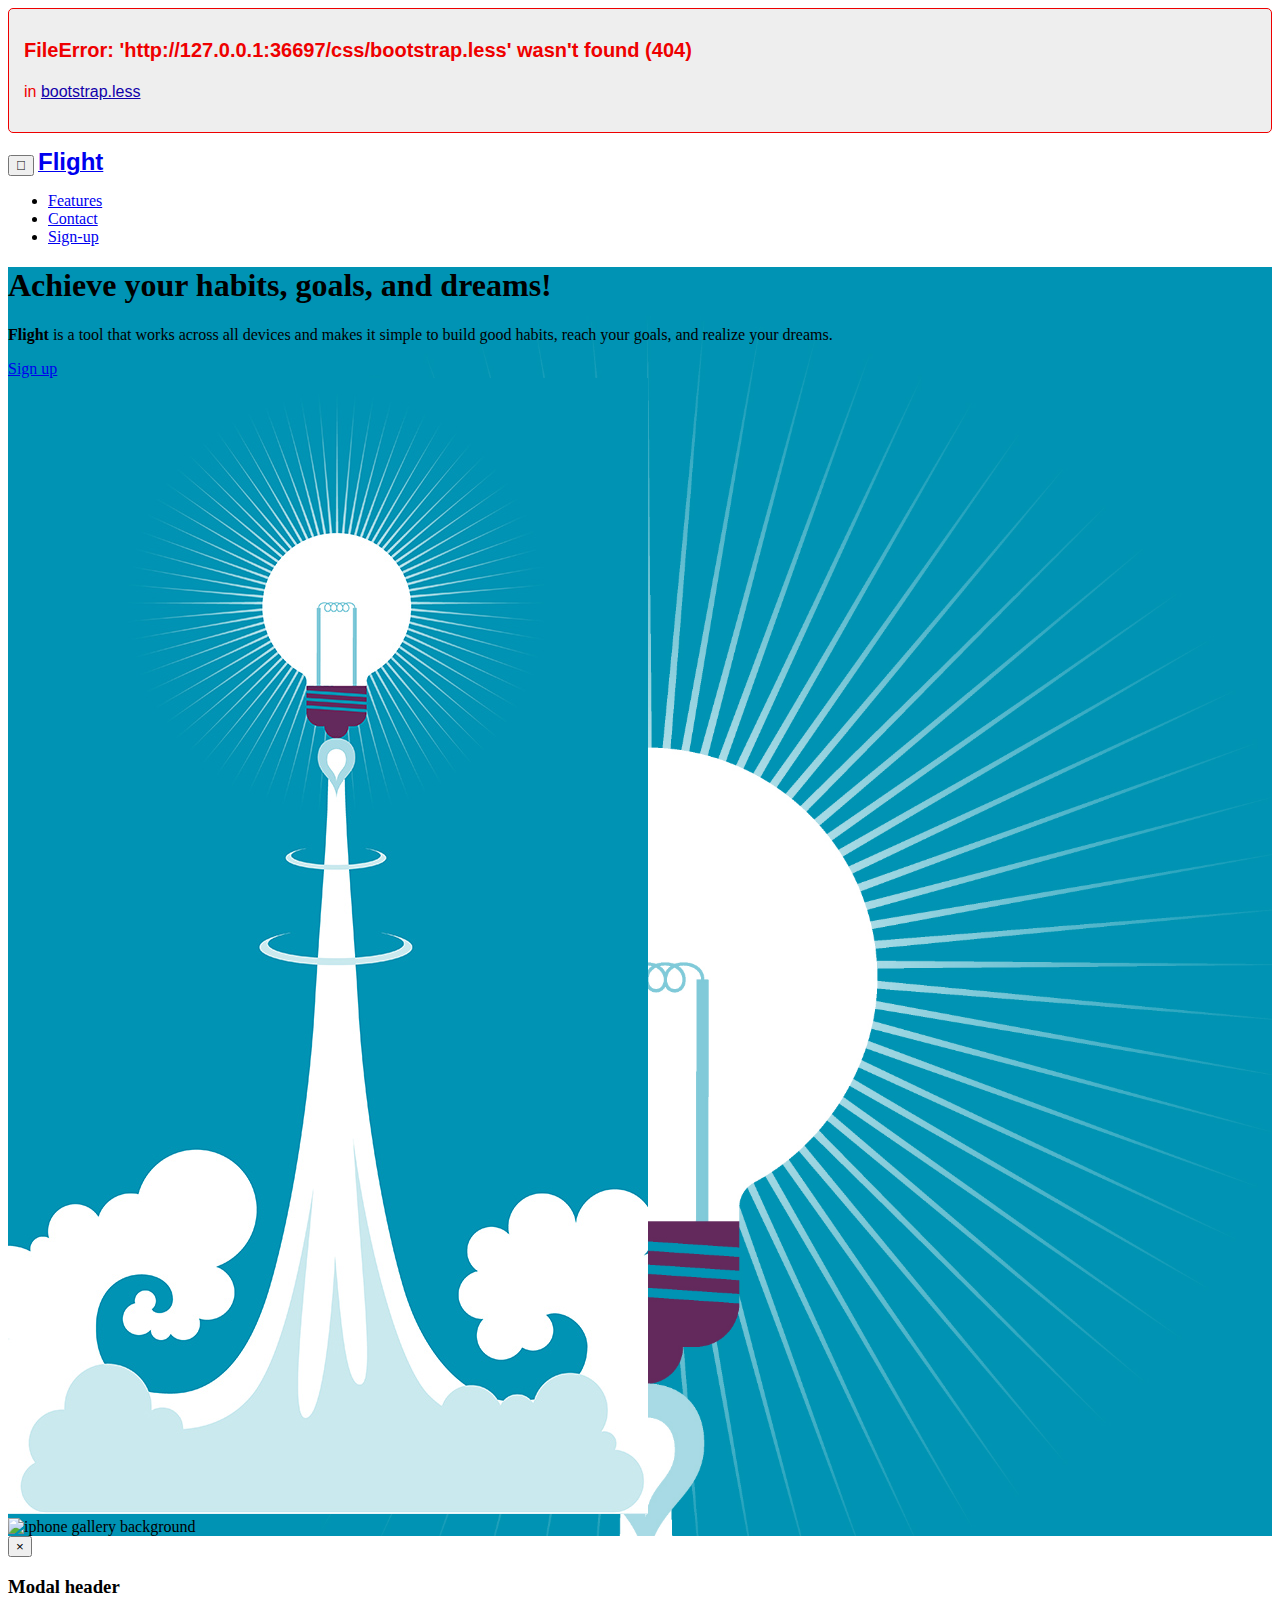
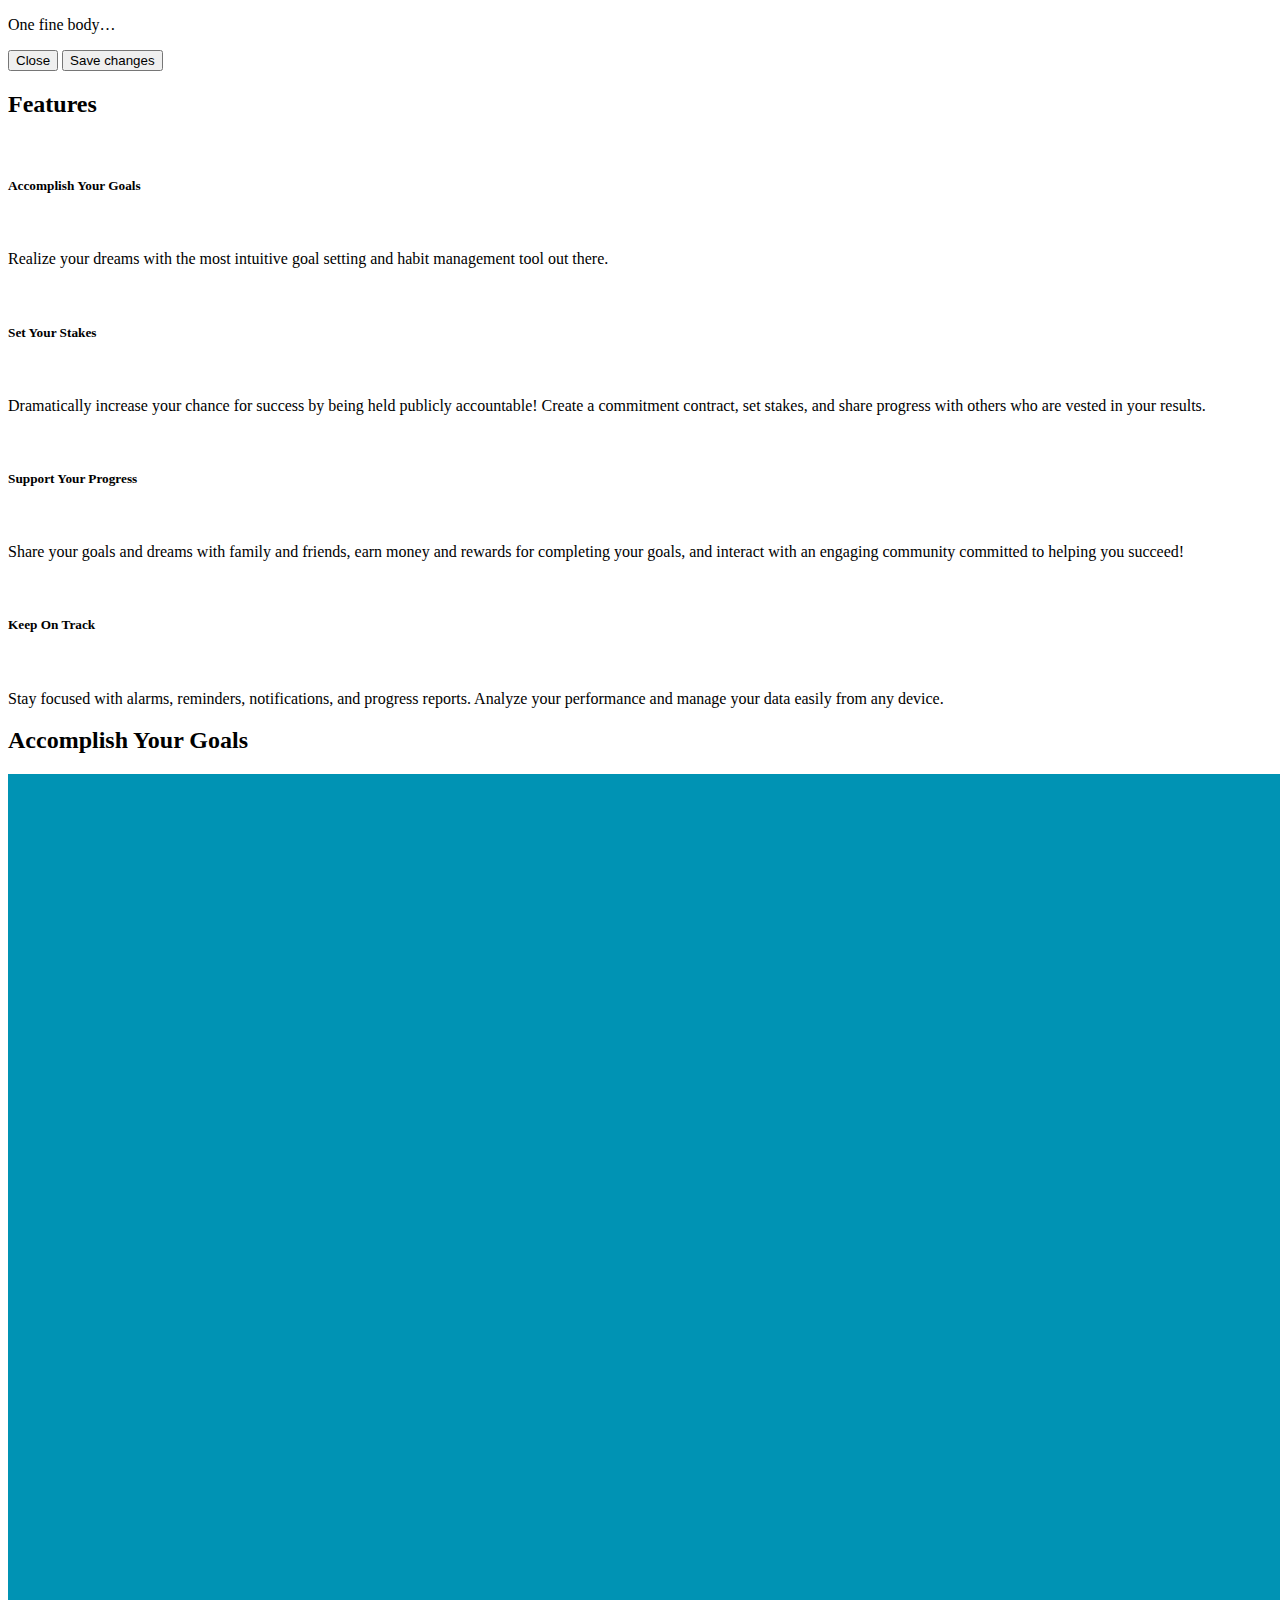
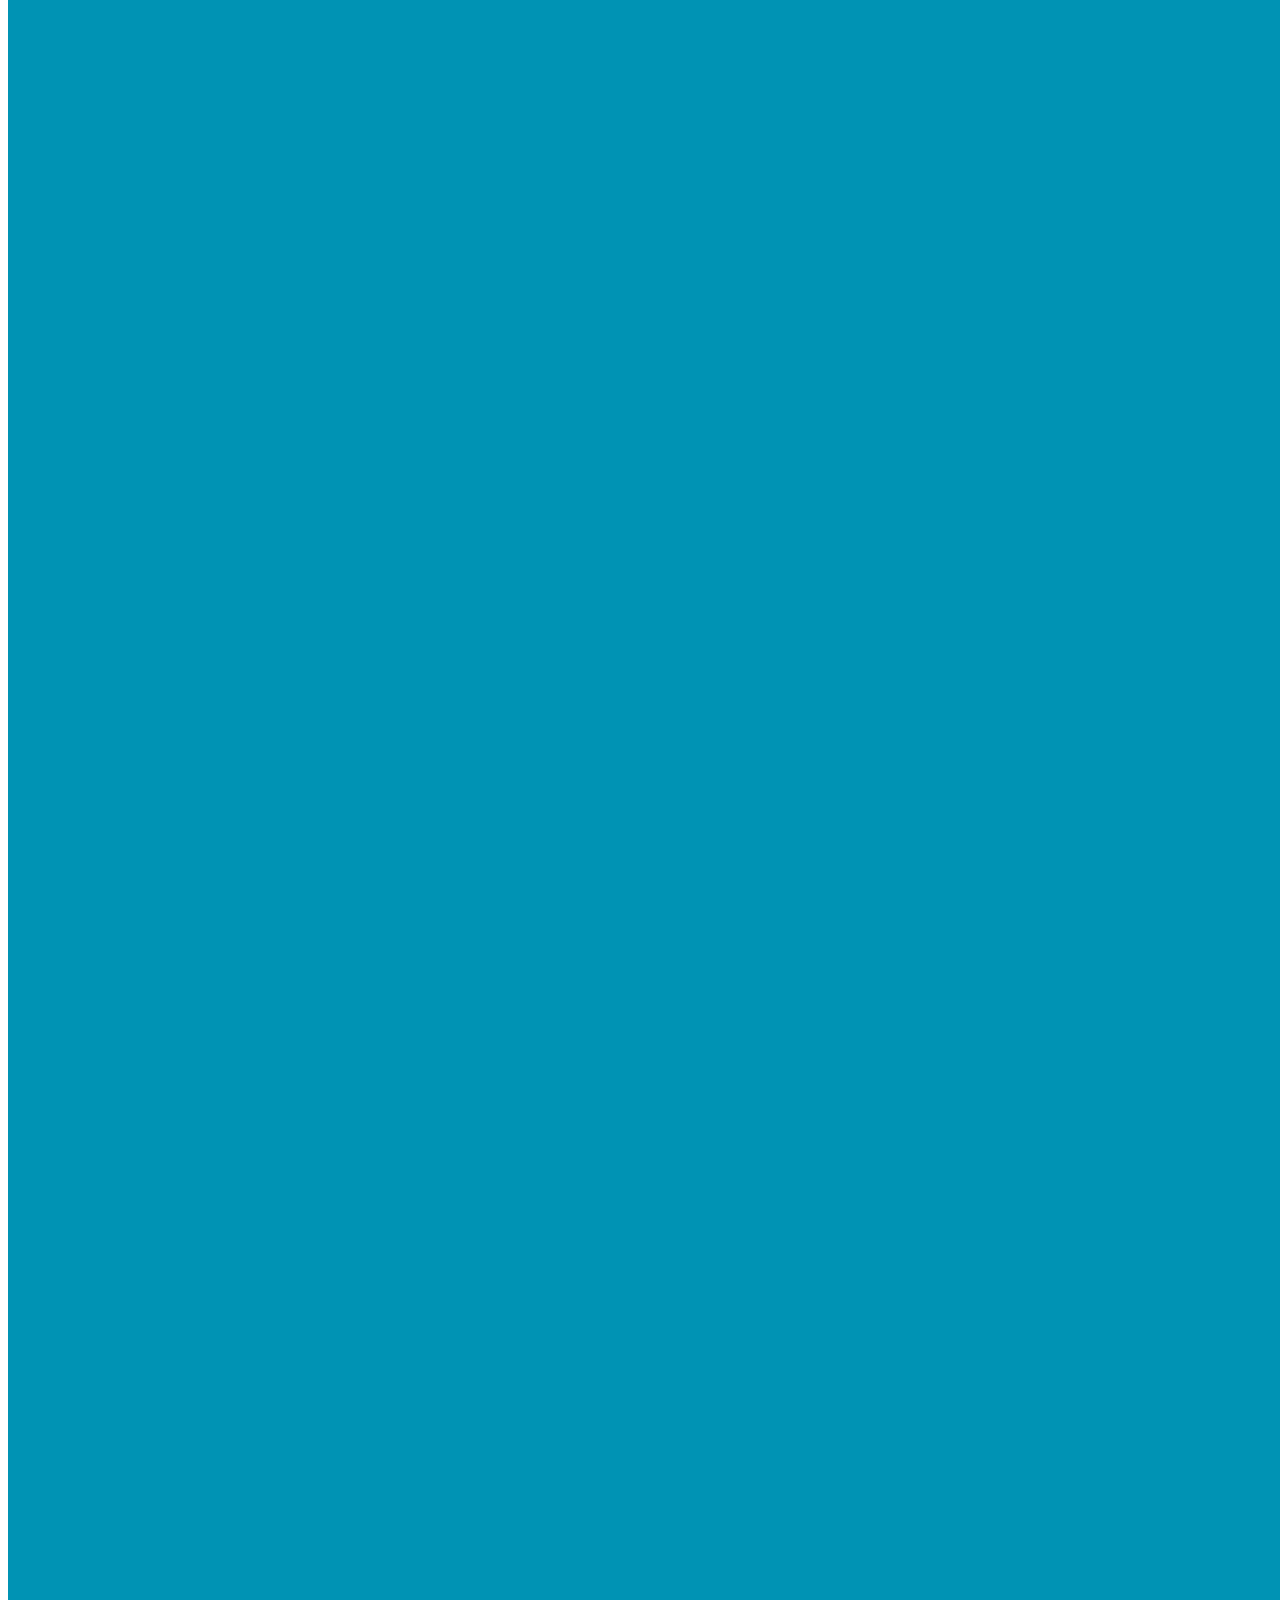
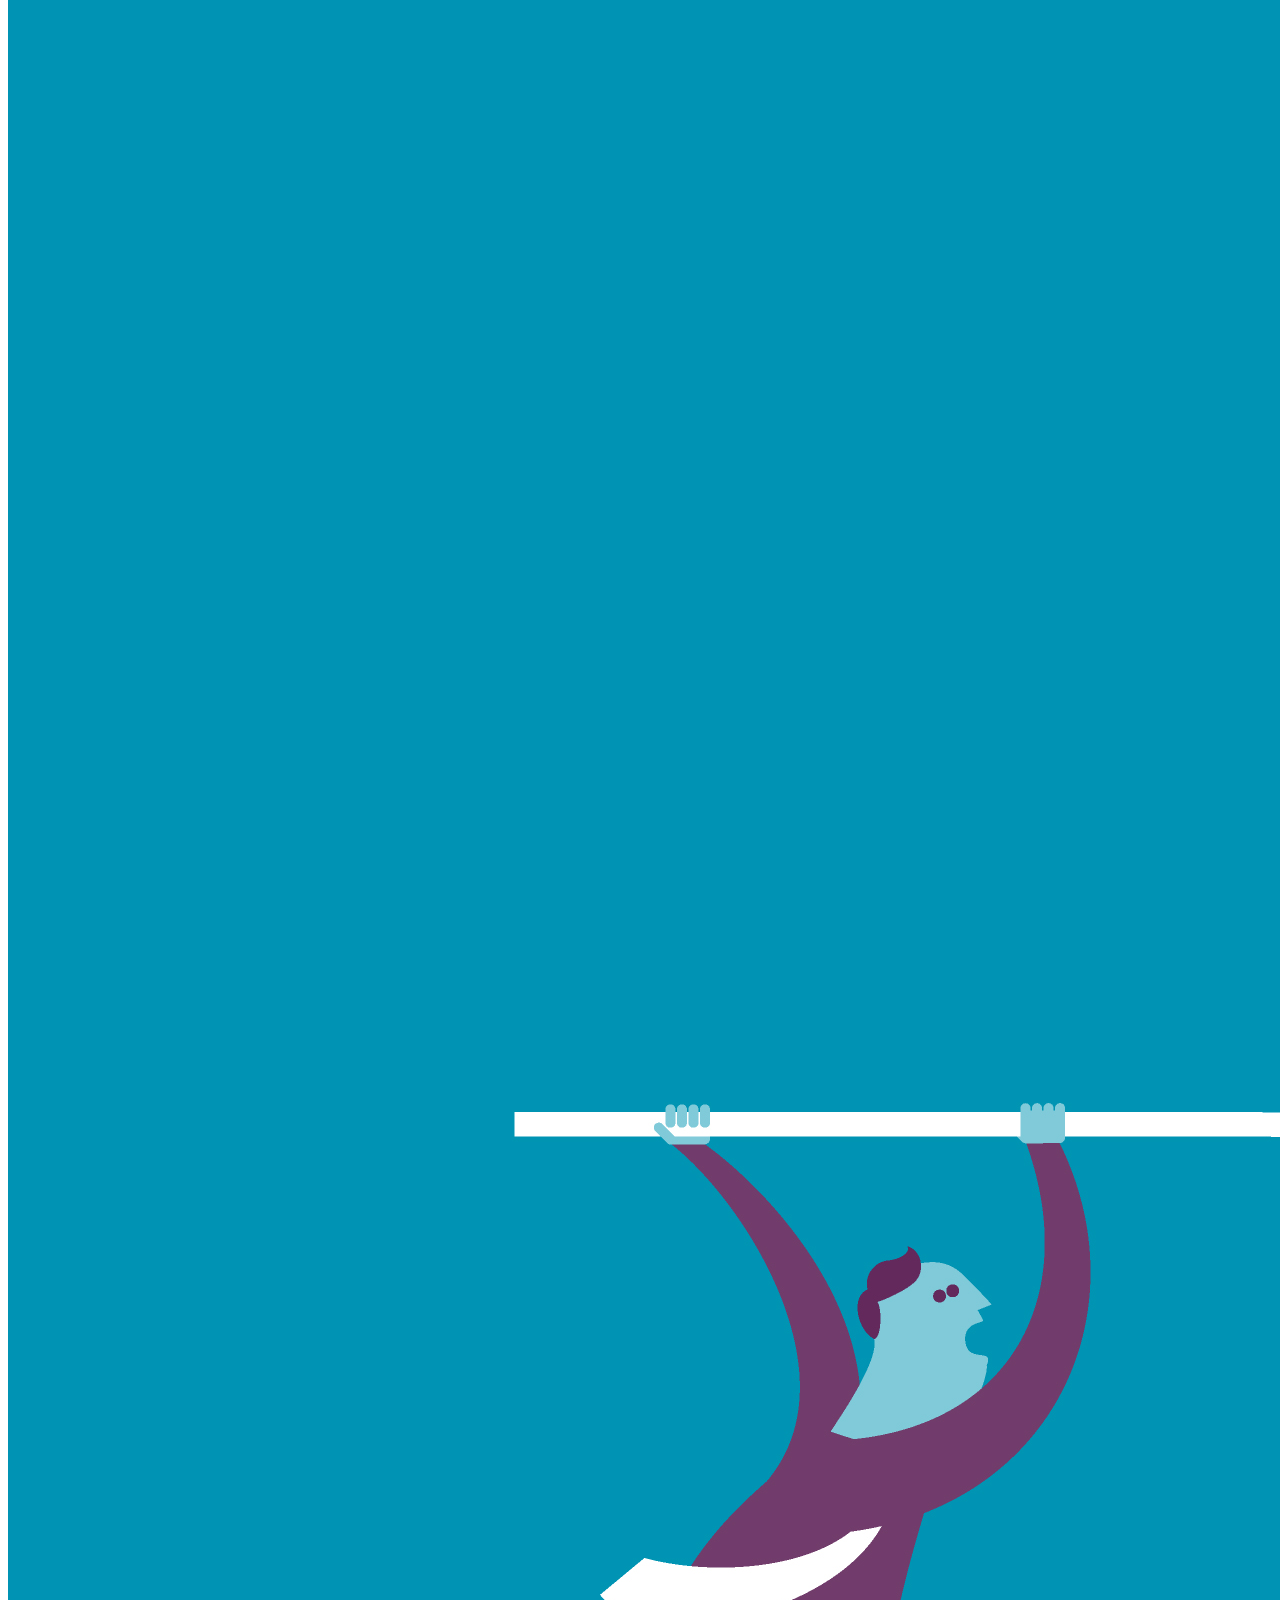
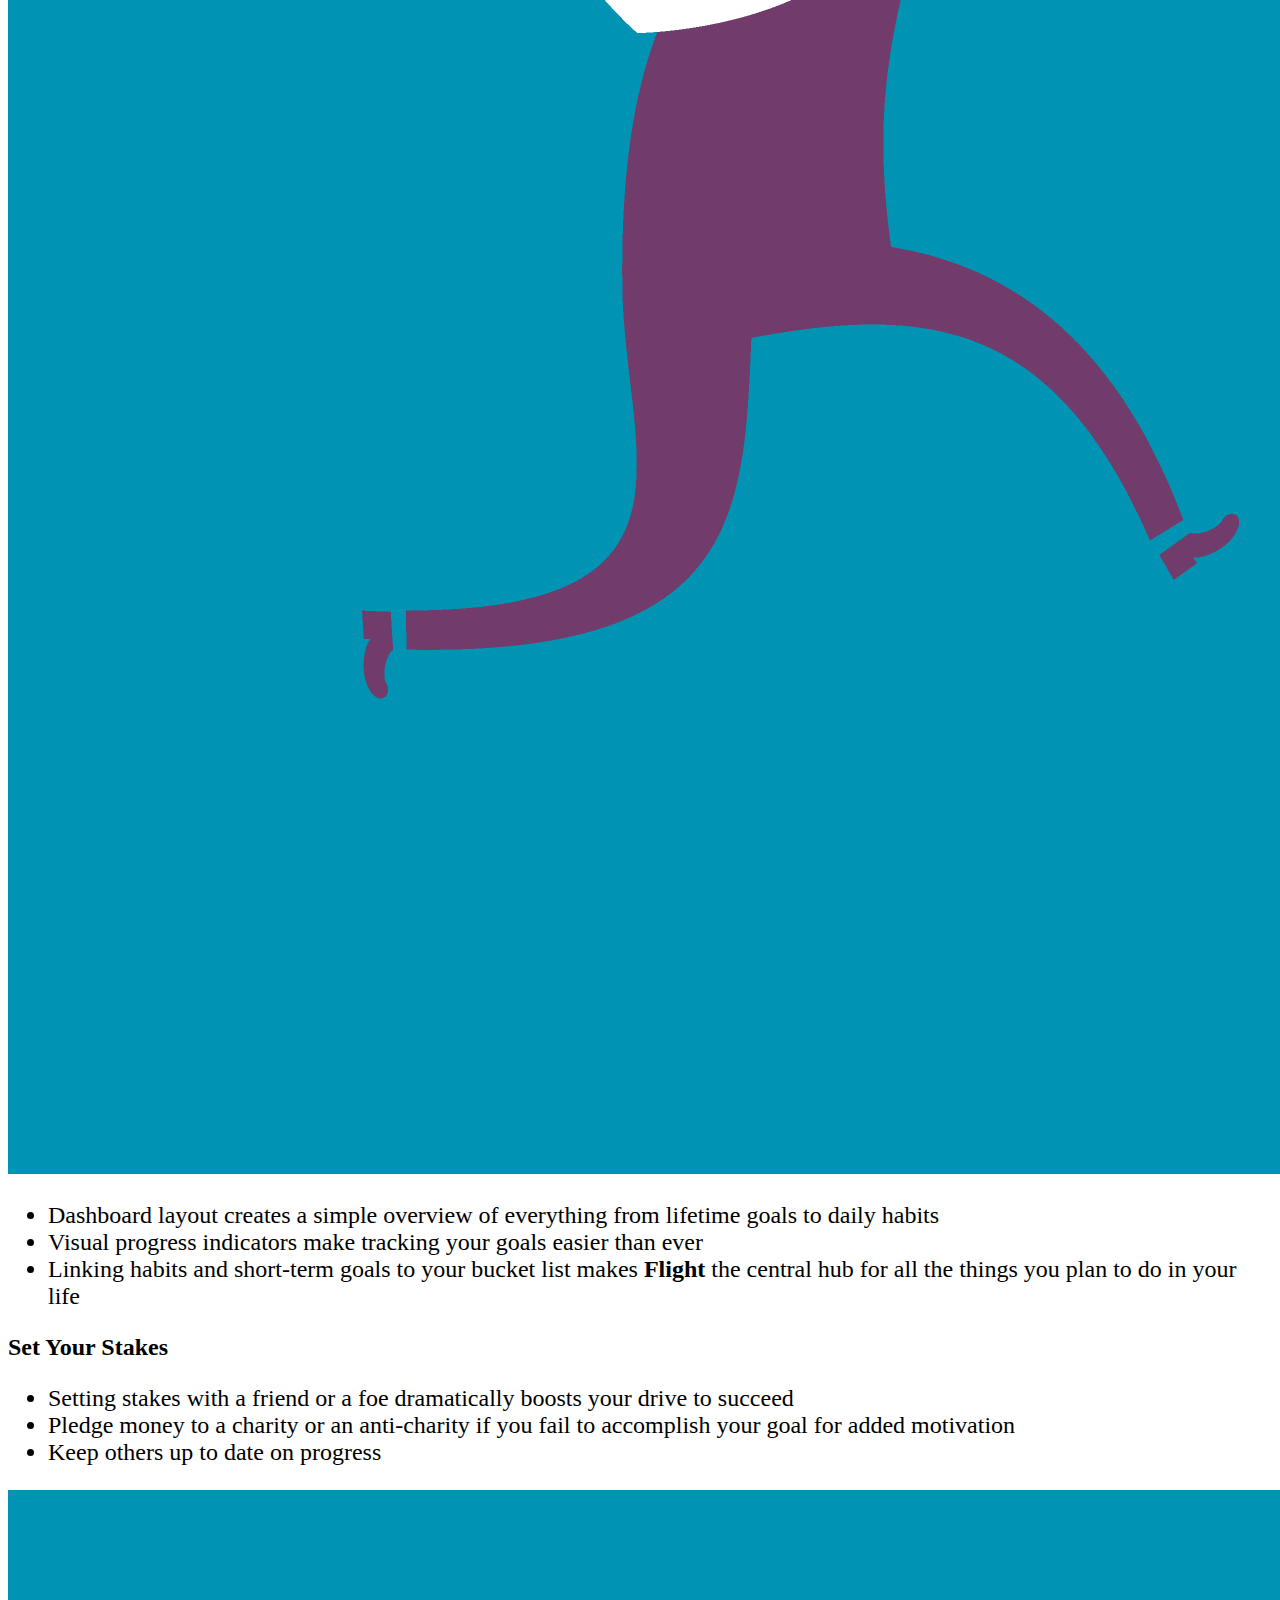
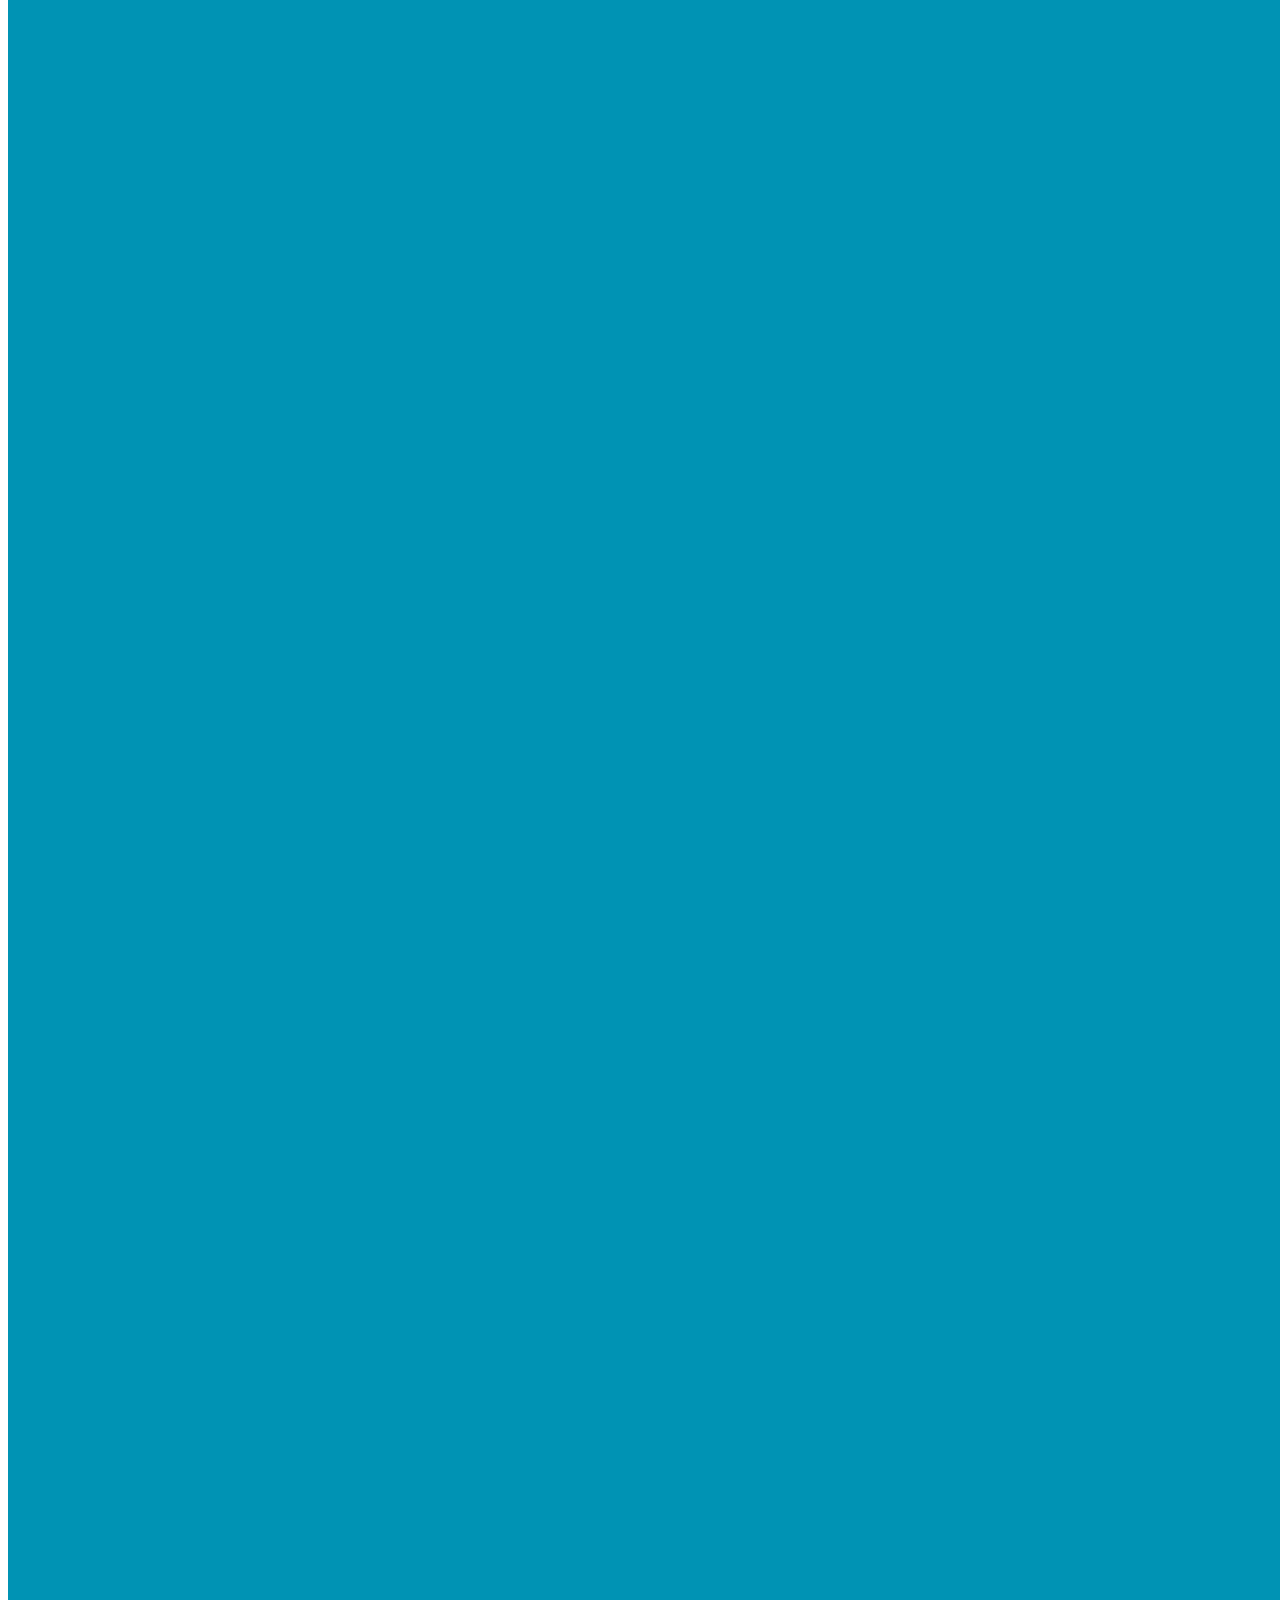
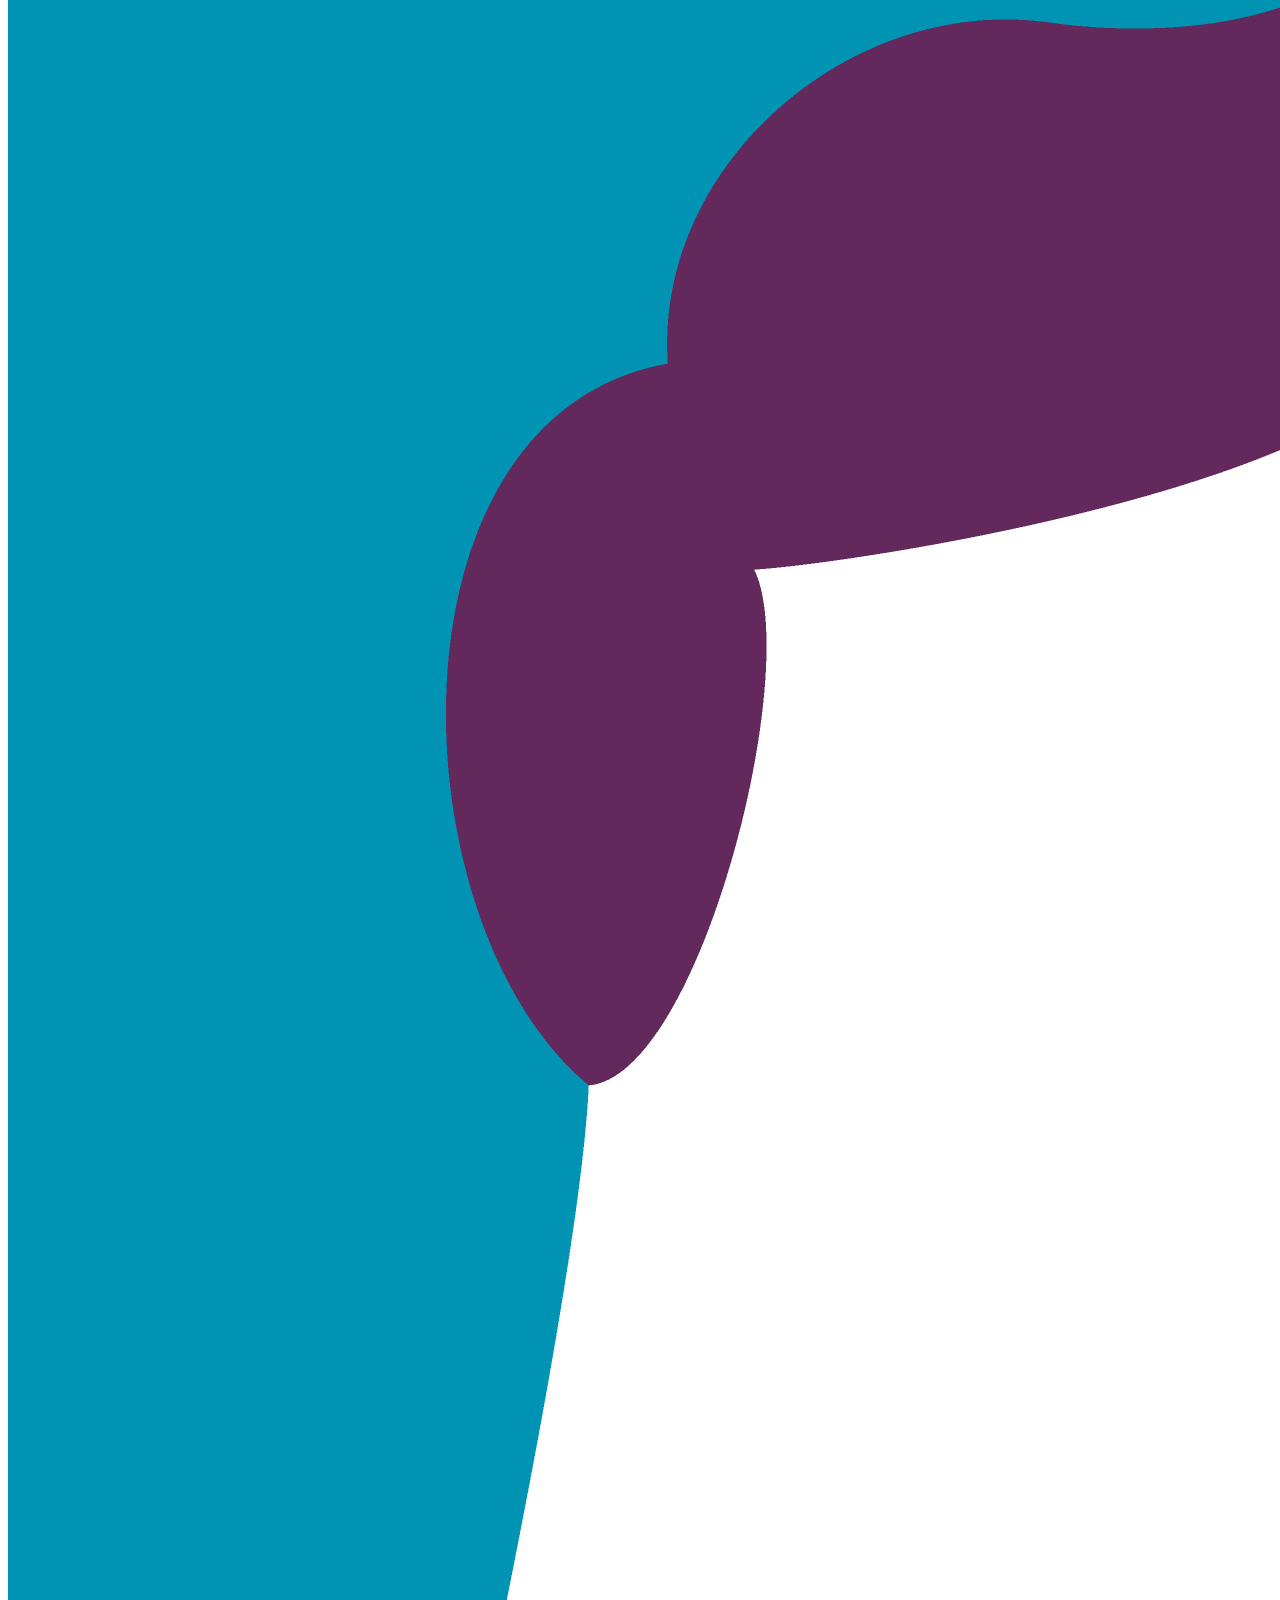
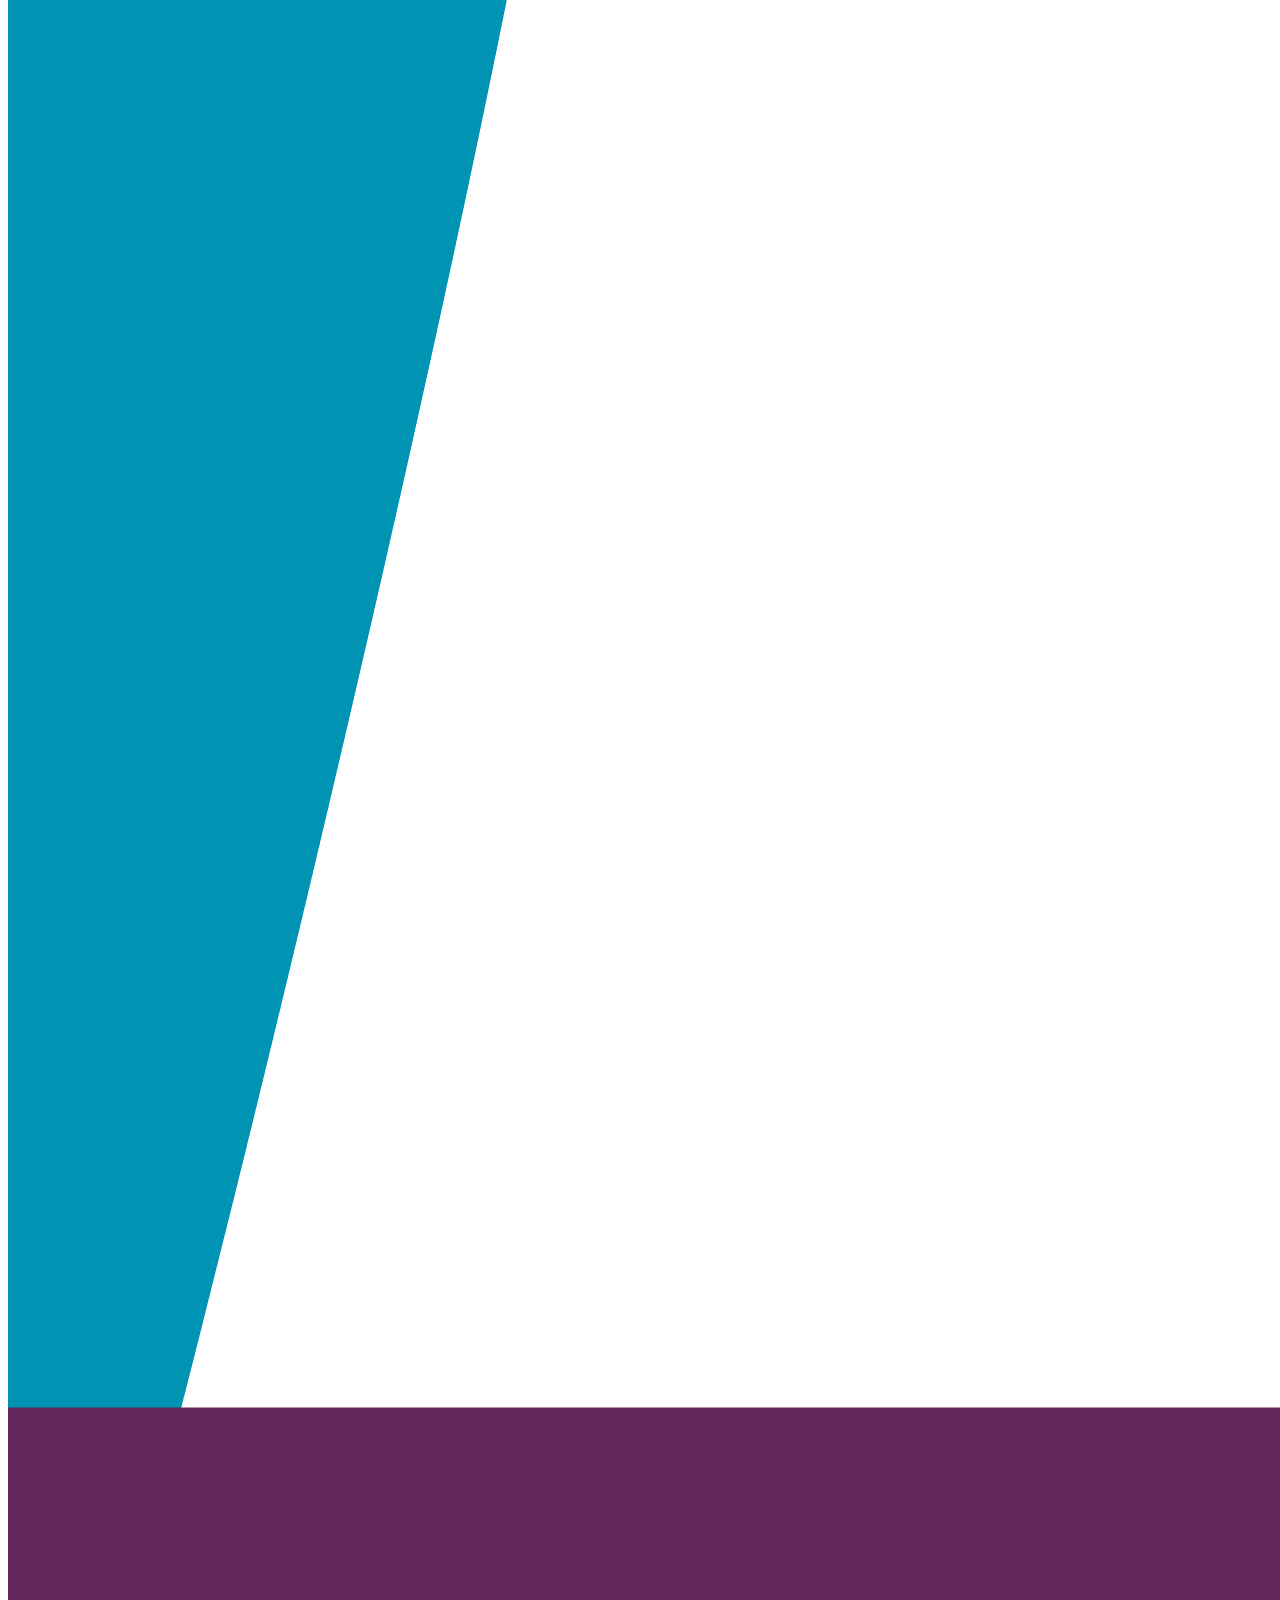
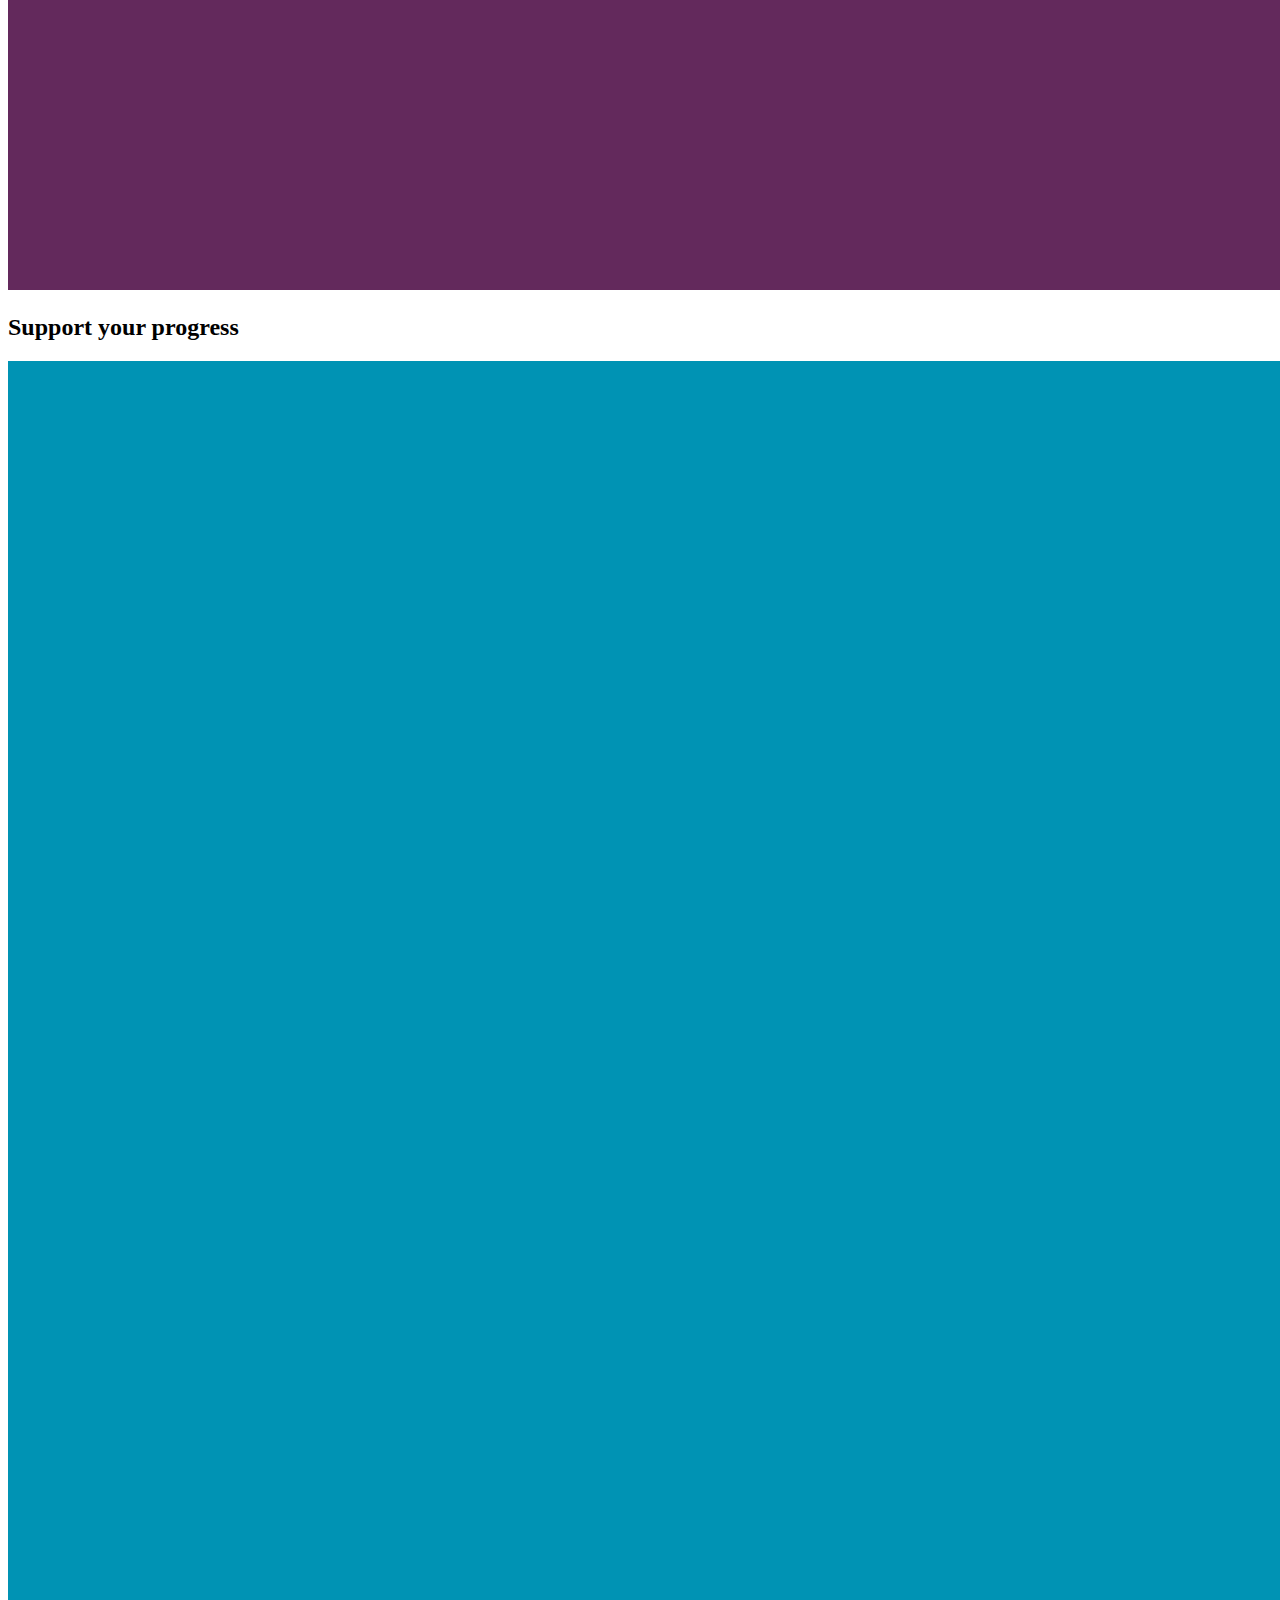
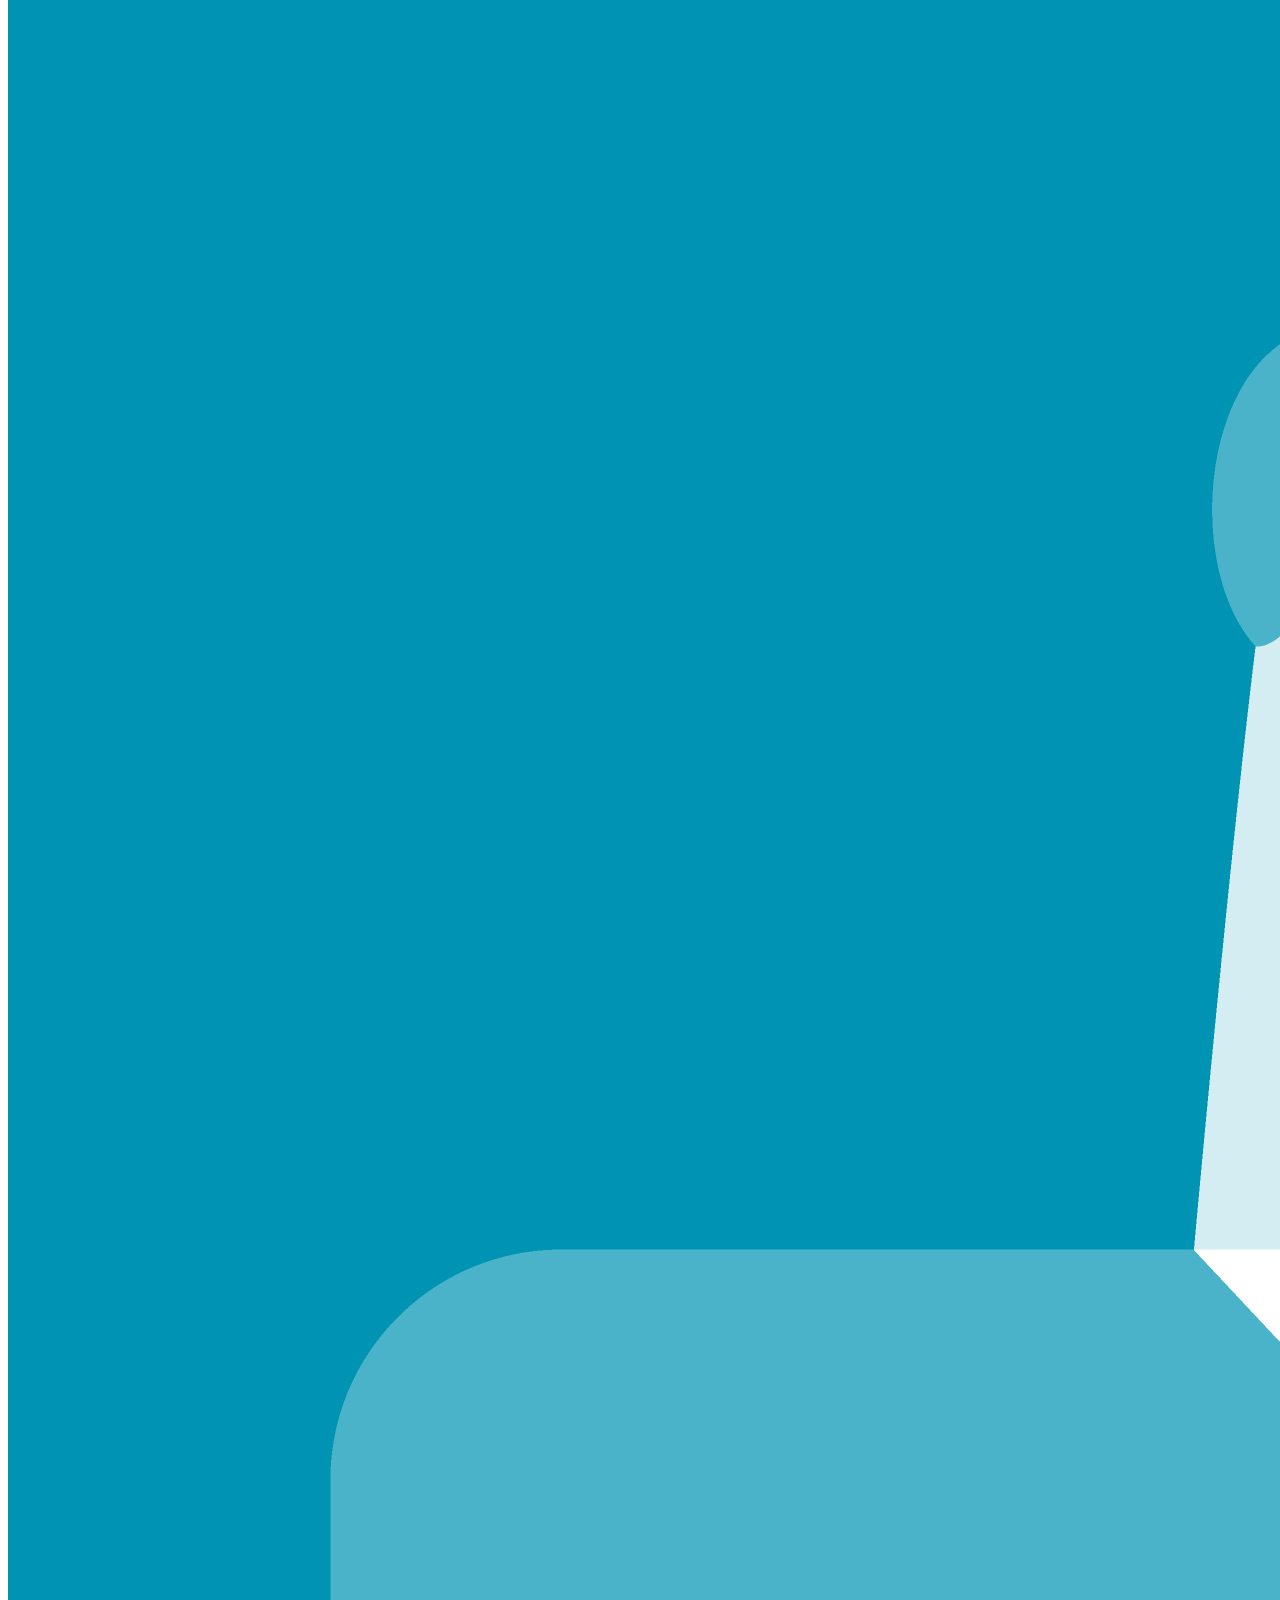
==== home.html @ dbe181e1 "Implemented Google Analytics" ====
<!DOCTYPE html>
<html lang="en">

<!-- ===================================================== HEAD ==================================================== -->
<head>


    <!-- ====== META TAGS ===== -->
    <meta charset="utf-8">
    <meta name="viewport" content="width=device-width, initial-scale=1.0">
    <meta name="author" content="Balakadesign">


    <!-- ===== SEO META TAGS ===== -->
    <meta name="description" content="">
    <meta name="keywords" content="">
    <title>Flight.do</title>


    <!-- ===== FAVICONS ===== -->
    <link rel="apple-touch-icon-precomposed" sizes="144x144" href="ico/apple-touch-icon-144-precomposed.png">
    <link rel="apple-touch-icon-precomposed" sizes="114x114" href="ico/apple-touch-icon-114-precomposed.png">
    <link rel="apple-touch-icon-precomposed" sizes="72x72" href="ico/apple-touch-icon-72-precomposed.png">
    <link rel="apple-touch-icon-precomposed" href="ico/apple-touch-icon-57-precomposed.png">
    <link rel="shortcut icon" href="ico/favicon.ico" />


    <!-- ===== STYLE LINKS ===== -->

    <!-- Google font -->
    <link href='http://fonts.googleapis.com/css?family=Source+Sans+Pro:300,400,700,900,300italic,400italic,700italic,900italic' rel='stylesheet' type='text/css'>

    <!-- Lightbox — image overlay -->
    <link rel="stylesheet" href="css/lightbox.css" type="text/css">

    <!-- Fotorama — image & html gallery-->
    <link rel="stylesheet" href="css/fotorama.css" type="text/css">

    <!-- Scrollyeah — scroll floated elements-->
    <link rel="stylesheet" href="css/scrollyeah.min.css" type="text/css">

    <!-- Barnaul & bootstrap style file -->
    <link rel="stylesheet" href="css/bootstrap.css" type="text/css">

    <!-- HTML5 shim and Respond.js IE8 support of HTML5 elements and media queries -->
    <!--[if lt IE 9]>
    <script src="js/html5shiv.js"></script>
    <script src="js/respond.min.js"></script>
    <![endif]-->

    <link rel="stylesheet/less" type="text/css" href="css/bootstrap.less" />
    <script src="js/less.js" type="text/javascript"></script>

    <!-- Custom CSS -->
    <link rel="stylesheet" href="css/bootstrap_custom.css" type="text/css">
  
</head>
<!-- =================================================== HEAD END ================================================== -->

<!-- =================================================== HEADER ==================================================== -->
<header>
    <section id="header">
        <!-- Main menu -->
        <nav class="navbar navbar-barnaul" role="navigation">
            <div class="container">

                <!-- Collapse button design -->
                <div class="navbar-header">
                    <button type="button" class="navbar-toggle" data-toggle="collapse" data-target="#brn-navbar-collapse-1">
                        <!-- You can change batch icon to your own -->
                        <span class="batch icon32">&#xf0AA;</span>
                    </button>
                    <!-- logo image -->
                    <a class="navbar-brand" href="#header">
                        <!--img src="/img/barnaul-logo.png" alt="Barnaul"/-->
                        <span id = "brand"><b>Flight</b></span>
                    </a>
                </div>
                <!-- Collapse button design end -->

                <!-- Collapsing navbar -->
                <div class="collapse navbar-collapse" id="brn-navbar-collapse-1">
                    <!-- You can add menu items near logotype, just delete comment tag
                    <ul class="nav navbar-nav">
                        <li class="active"><a href="#">Link</a></li>
                        <li><a href="#">Link</a></li>
                    </ul> -->

                    <!-- Right navbar part -->
                    <ul class="nav navbar-nav navbar-right">
                        <li><a href="#brn-features">Features</a></li>
                        <li><a href="#brn-contact">Contact</a></li>
                        <li><a href="#brn-newsletter">Sign-up</a></li>
                        <!--
                            <li><a href="#brn-features">About</a></li>
                            <li><a href="#brn-portfolio">Portfolio</a></li>
                            <li><a href="#brn-pricing">Pricing</a></li>
                            <li><a href="#brn-reviews">Reviews</a></li>
                        -->
                        <!-- You can add button or dropdown item here -->
                        <!-- Just delete comment tags -->

                        <!-- Button -->
                        <!-- <li><a href="#" class="btn btn-primary">Button</a></li>-->

                        <!-- Dropdown -->
                        <!--<li class="dropdown">
                           <a href="#" class="dropdown-toggle" data-toggle="dropdown">Dropdown <b class="caret"></b></a>
                           <ul class="dropdown-menu">
                               <li><a href="#">Action</a></li>
                               <li><a href="#">Another action</a></li>
                               <li><a href="#">Something else here</a></li>
                               <li><a href="#">Separated link</a></li>
                           </ul>
                       </li>-->

                    </ul><!-- Right navbar part end -->
                </div><!-- Collapsing navbar end -->
            </div>
        </nav>
        <!-- Main menu end-->
    </section>
</header>
<!-- ================================================= HEADER END ================================================== -->


<body data-spy="scroll" data-target=".navbar-collapse" data-offset="76">
<!-- =================================================== PROMO ===================================================== -->
<section id="brn-promo" class="iphone-cover" data-stellar-background-ratio="0.5" data-stellar-vertical-offset="-76">
    <div class="container">
        <div class="row">

            <div class="col-md-6">
                <!-- Promo heading -->
                <h1>Achieve your habits, goals, and dreams!</h1>
                <p class="lead large">
                    <b>Flight</b> is a tool that works across all devices and makes it simple to build good habits, reach your goals, and realize your dreams.
                </p>
                <a class="btn btn-default" href="#brn-newsletter">Sign up</a>
                <!-- Promo heading end -->

            </div><!-- /col-md-6 -->

            <div class="col-md-6 col-xs-12" style="position: relative;">

                <!-- iPhone gallery -->
                <div class="iphone-gallery-wrapper">
                    <div class="fotorama"
                         data-loop="true"
                         data-autoplay="4000"
                         data-nav="false"
                         >

                        <!-- gallery items (640 x 1136 px) -->
                        <img src="img/screen1.jpg" alt="screen1" />
                        <!--img src="img/screen1.jpg" alt="screen2"/>
                        <img src="img/screen1.jpg" alt="screen3"/-->
                        <!-- gallery items (end -->

                    </div>
                </div>
                <!-- iPhone gallery end -->

                <!-- iPhone gallery background -->
                <div class="iphone">
                    <img src="img/iphone.png" class="img-responsive" alt="iphone gallery background"/>
                </div>
                <!-- iPhone gallery background end -->

            </div><!-- /col-md-6 -->
        </div><!-- /row -->
    </div><!-- /container -->
</section>
<!-- ================================================= PROMO END =================================================== -->
<!-- Modal -->
<div id="myModal" class="modal hide fade" tabindex="-1" role="dialog" aria-labelledby="myModalLabel" aria-hidden="true">
  <div class="modal-header">
    <button type="button" class="close" data-dismiss="modal" aria-hidden="true">×</button>
    <h3 id="myModalLabel">Modal header</h3>
  </div>
  <div class="modal-body">
    <p>One fine body…</p>
  </div>
  <div class="modal-footer">
    <button class="btn" data-dismiss="modal" aria-hidden="true">Close</button>
    <button class="btn btn-primary">Save changes</button>
  </div>
</div>
<!-- ================================================= FEATURES ==================================================== -->
<section id="brn-features">

    <div class="container">

        <!-- Section header -->
        <header>
            <div class="row">
                <div class="col-xs-12">
                    <!-- Don't forget to use span tag for center lines -->
                    <h2 class="stripe" id= "features"><span>Features</span></h2>
                </div>
            </div>
        </header>
        <!-- Section header-->

        <div class="row">
            <div class="col-sm-12">

                <!-- Feature item -->
                <div class="col-sm-3 text-center feature-item" id ="accomplishDiv">
                    <span class="batch icon48">&#xf15e;</span>
                    <!--h5 style = "font-size:103%;"--><h5>Accomplish Your Goals</h5><br />
                    <p>Realize your dreams with the most intuitive goal setting and habit management tool out there.</p>
                </div>
                <!-- Feature item end -->

                <!-- Feature item -->
                <div class="col-sm-3 text-center feature-item" id = "setYourStakesDiv">
                    <span class="batch icon48">&#xf109;</span>
                    <h5>Set Your Stakes</h5><br />
                    <p>Dramatically increase your chance for success by being held publicly accountable! Create a commitment contract, set stakes, and share progress with others who are vested in your results.</p>
                </div>
                <!-- Feature item end -->

                <!-- Feature item -->
                <div class="col-sm-3 text-center feature-item" id = "supportYourProgressDiv">
                    <span class="batch icon48">&#xf04b;</span>
                    <h5>Support Your Progress</h5><br />
                    <p>Share your goals and dreams with family and friends, earn money and rewards for completing your goals, and interact with an engaging community committed to helping you succeed!</p>
                </div>
                <!-- Feature item end -->

                <!-- Feature item -->
                <div class="col-sm-3 text-center feature-item" id = "keepOnTrackDiv">
                    <span class="batch icon48">&#xf166;</span>
                    <h5>Keep On Track</h5><br />
                    <p>Stay focused with alarms, reminders, notifications, and progress reports. Analyze your performance and manage your data easily from any device.</p>
                </div>
                <!-- Feature item end -->

            </div><!-- /col-sm-12 -->
        </div><!-- /row -->
    </div><!-- /container -->
    <a id = "accomplish"></a>
</section>
<!-- =============================================== FEATURES END ================================================== -->

<!-- ================================================ ACCOMPLISH YOUR GOALS ========================================== -->
<section id="brn-accomplish">
    <div class="container">

        <!-- Section header -->
        <header>
            <div class="row">
                <div class="col-xs-12">
                    <!-- Don't forget to use span tag for center lines -->
                    <h2 class="stripe"><span>Accomplish Your Goals</span></h2>
                </div>
            </div>
        </header>
        <!-- Section header end -->

        <div class="row">

            <div class="col-sm-4 col-sm-offset-1">

                <!-- Left side image -->
                <img class="img-responsive img-rounded" src="img/iStock/accomplish_your_goals/HiRes.jpg"/>

            </div><!-- /col-sm-4 -->

            <div class="col-sm-6 col-sm-offset-1 featureDiv">

                <!-- Right side info -->
                <!--h3 class="color-primary">New Red Landing Page</h3>

                <p class="lead">Barnaul adds&nbsp;something special to&nbsp;your application or&nbsp;product promotion</p>
                <p>Lorem ipsum dolor sit&nbsp;amet, consectetur adipiscing elit. Sed&nbsp;quis consequat diam. Cras ut&nbsp;justo&nbsp;quam. <a href="#">Duis a&nbsp;nisl&nbsp;tortor</a>. Curabitur metus nunc, aliquam eget&nbsp;orci id, luctus placerat justo.</p-->

                <ul class="icon icon-star">
                    <li>Dashboard layout creates a simple overview of everything from lifetime goals to daily habits</li>
                    <li>Visual progress indicators make tracking your goals easier than ever</li>
                    <li>Linking habits and short-term goals to your bucket list makes <b>Flight</b> the central hub for all the things you plan to do in your life</li>
                </ul>

                <!--a class="btn btn-default" href="#">Learn more</a-->
                <!-- Right side info end -->

            </div><!-- /col-sm-6-->

        </div><!-- /row -->
    </div><!-- /container -->
    <a id = "stakes"></a>
</section>
<!-- =====================================  ACCOMPLISH YOUR GOALS END ============================================ -->


<!-- ======================================== HOLD YOURSELF ACCOUNTABLE ========================================== -->
<section id="brn-whowe">
    <div class="container">

        <!-- Section header -->
        <header>
            <div class="row">
                <div class="col-xs-12">
                    <!-- Don't forget to use span tag for center lines -->
                    <h2 class="stripe"><span>Set Your Stakes</span></h2>
                </div>
            </div>
        </header>
        <!-- Section header end -->

        <div class="row">

            <div class="col-sm-6 col-sm-offset-1 featureDiv">

                <ul class="icon icon-star">
                    <li>Setting stakes with a friend or a foe dramatically boosts your drive to succeed</li>
                    <li>Pledge money to a charity or an anti-charity if you fail to accomplish your goal for added motivation</li>
                    <li>Keep others up to date on progress</li>
                </ul>

                <!-- Right side info end -->

            </div><!-- /col-sm-6-->

            <div class="col-sm-4 col-sm-offset-1">

                <!-- Left side image -->
                <img class="img-responsive img-rounded" src="img/iStock/set_your_stakes/HiRes.jpg"/>

            </div><!-- /col-sm-4 -->

        </div><!-- /row -->
    </div><!-- /container -->
    <a id = "support"></a>
</section>
<!-- =================================== HOLD YOURSELF ACCOUNTABLE END ========================================= -->


<!-- ======================================== SUPPORT YOUR PROGRESS ============================================== -->
<section id="brn-whowe">
    <div class="container">

        <!-- Section header -->
        <header>
            <div class="row">
                <div class="col-xs-12">
                    <!-- Don't forget to use span tag for center lines -->
                    <h2 class="stripe"><span>Support your progress</span></h2>
                </div>
            </div>
        </header>
        <!-- Section header end -->

        <div class="row">

            <div class="col-sm-4 col-sm-offset-1">

                <!-- Left side image -->
                <img class="img-responsive img-rounded" src="img/iStock/support_your_progress/HiRes.jpg"/>

            </div><!-- /col-sm-4 -->

            <div class="col-sm-6 col-sm-offset-1 featureDiv">

                <!-- Right side info -->

                <ul class="icon icon-star">
                    <li>Earn money or support a charity of your choice when you complete your goals</li>
                    <li>Share your progress with friends and family with social network integration</li>
                    <li>Easily connect with other like-minded people achieving similar goals</li>
                </ul>

                <!-- Right side info end -->

            </div><!-- /col-sm-6-->

        </div><!-- /row -->
    </div><!-- /container -->
    <a id = "track"></a>
</section>
<!-- ================================= SUPPORT YOUR PROGRESS END ========================================= -->

<!-- ============================================ KEEP ON TRACK =============================================== -->
<section id="brn-whowe">
    <div class="container">

        <!-- Section header -->
        <header>
            <div class="row">
                <div class="col-xs-12">
                    <!-- Don't forget to use span tag for center lines -->
                    <h2 class="stripe"><span>Keep On Track</span></h2>
                </div>
            </div>
        </header>
        <!-- Section header end -->

        <div class="row">

            <div class="col-sm-6 col-sm-offset-1 featureDiv">

                <ul class="icon icon-star">
                    <li>Notifications and e-mail reminders keep goals part of your daily life</li>
                    <li>Reports and data analytics magnify your ability to track progress</li>
                    <li>Access from any device makes sure your goals are always with you, everywhere</li>
                </ul>

                <!-- Right side info end -->

            </div><!-- /col-sm-6-->

               <div class="col-sm-4 col-sm-offset-1">

                <!-- Left side image -->
                <img class="img-responsive img-rounded" src="img/iStock/keep_on_track/HiRes.jpg"/>

            </div><!-- /col-sm-4 -->

        </div><!-- /row -->
    </div><!-- /container -->
</section>
<!-- ========================================= KEEP ON TRACK END ============================================ -->

<!-- ================================================ NEWSLETTER =================================================== -->
<section id="brn-newsletter" data-stellar-background-ratio="0.5" data-stellar-vertical-offset="-180">
    <div class="container">
        <div class="row">

            <!-- ===== NEWSLETTER BLOCK ===== -->

            <!-- Newsletter messages output -->
            <div class="col-md-12">
                <div id="newsletter-messages"></div>
            </div>
            <!-- Newsletter messages output end -->

            <!-- Newsletter header -->
            <div class="col-md-6">
                <h2>Be a test pilot for flight beta!</h2>
            </div>
            <!-- Newsletter header end -->

            <!-- Newsletter form -->
            <div class="col-md-6" id="mc_embed_signup">
               <form action="http://datsusoftware.us7.list-manage.com/subscribe/post?u=64ec92dd6c29ada07754a846a&amp;id=3692df7f5b" method="post" id="mc-embedded-subscribe-form" name="mc-embedded-subscribe-form" class="form-inline" target="_blank" novalidate>
                    <!-- Form group -->
                    <div class="form-group">
                        <label class="sr-only" for="nws-email">Email</label>
                        <input class="form-control" type="email" value="" name="EMAIL" class="email" id="mce-EMAIL" placeholder="Enter E-mail address" size="30" required />
                    </div>
                    <!-- Form group end-->

                    <!-- Form group -->
                    <div class="form-group">
                        <button class="btn btn-default" type="submit" value="Subscribe" name="subscribe" id="mc-embedded-subscribe" >Send</button>
                    </div>
                    <!-- Form group end-->
                </form>
            </div><!-- /col-md-6 -->
            <!-- Newsletter form end -->

            <!-- ===== NEWSLETTER BLOCK END ===== -->
        </div><!-- /row -->
    </div><!-- container -->
</section>
<!-- ============================================== NEWSLETTER END ================================================= -->

<!-- ================================================= CONTACT ==================================================== -->
<section id="brn-contact">
    <div class="container">

        <!-- Section header -->
        <header>
            <div class="row">
                <div class="col-xs-12">
                    <!-- Don't forget to use span tag for center lines -->
                    <h2 class="stripe"><span>Contact Us</span></h2>
                </div>
            </div>
        </header>
        <!-- Section header end -->

        <!-- ===== FEEDBACK BLOCK ===== -->

        <div class="row">
            <div class="col-sm-6">

                <!-- Feedback messages output -->
                <div id="feedback_messages"></div>
                <!-- Feedback messages output -->

                <!-- Feedback form -->
                <form id="feedback-form" action="assets/feedback.php" class="form-horizontal feedback" method="post" role="form">

                    <!-- Form group -->
                    <div class="form-group">
                        <input type="text" name="name" id="name" placeholder="Your Name" class="form-control"/>
                    </div>
                    <!-- Form group end -->

                    <!-- Form group -->
                    <div class="form-group">
                        <input type="email" name="email" id="email" placeholder="Your E-mail" class="form-control"/>
                    </div>
                    <!-- Form group end -->

                    <!-- Form group -->
                    <div class="form-group">
                        <textarea class="form-control" name="message" id="message" cols="30" rows="7" placeholder="Your message"></textarea>
                    </div>
                    <!-- Form group end -->

                    <!-- Form group -->
                    <div class="form-group">
                        <button class="btn btn-default" value="OK" type="submit">Send</button>
                    </div>
                    <!-- Form group end -->

                </form>
                <!-- Feedback form end -->
            </div><!-- col-sm-6 -->

            <!-- Feedback right info -->
            <div class="col-sm-6">
                <h3 class="color-primary">Want to connect?</h3>
                <p>Questions, comments, concerns, feedback? Just want to say hi? Fill out the form on the left and we'll get back with you soon. 
                <br />
                <br />
                If you'd like to be a beta tester, please sign up <a href="#myModal" role="button" data-toggle="modal">here</a>.</p>
            </div>
            <!-- Feedback right info end -->
        </div><!-- /row -->

        <!-- ===== FEEDBACK BLOCK ===== -->

    </div><!-- /container -->
</section>
<!-- =============================================== FEEDBACK END ================================================== -->

<!-- ================================================== FOOTER ===================================================== -->
<footer>
    <div class="container">
        <div class="row">
            <!-- Copyright -->
            <div class="col-sm-6">
                <p>Copyright © 2014 DatsuSoftware.<br>Made with <span class="batch color-primary">&#xf049;</span>
            </div><!-- /col-sm-6 -->

            <!-- Social Media icons -->
            <div class="col-sm-6 text-center">
                <a href="#" class="entypo-social sm-icon">&#xe618;</a>
                <a href="#" class="entypo-social sm-icon">&#xe617;</a>
                <a href="#" class="entypo-social sm-icon">&#xe619;</a>
            </div><!-- /col-sm-6 -->
            <!-- Social Media icons end -->

        </div><!-- /row -->
    </div><!-- container -->
</footer>
<!-- ================================================ FOOTER END =================================================== -->

<!-- ================================================== SCRIPTS ==================================================== -->
<!-- You can delete unused scripts if you want -->

<!-- jQuery -->
<script src="//code.jquery.com/jquery-1.10.2.min.js" type="text/javascript"></script>

<!-- Fotorama — image & html gallery-->
<script src="js/fotorama.js" type="text/javascript"></script>

<!-- All bootstrap scripts in one -->
<script src="js/bootstrap.min.js" type="text/javascript"></script>

<!-- All bootstrap scripts in one -->
<script src="js/bootstrap-modal.js" type="text/javascript"></script>

<!-- Lightbox — image overlay -->
<script src="js/lightbox-2.6.min.js" type="text/javascript"></script>

<!-- Scrollyeah — scroll floated elements-->
<script src="js/scrollyeah.min.js" type="text/javascript"></script>

<!-- Stellar — background image parallax -->
<script src="js/stellar.js" type="text/javascript"></script>

<!-- Fits video for adarptive design -->
<script src="js/jquery.fitvids.js" type="text/javascript"></script>

<!-- Form validate -->
<script src="js/jquery.validate.min.js" type="text/javascript"></script>

<!-- Form validation messages -->
<!-- Choose your language by deleting comment tags -->
<!--<script src="js/messages_ru.js" type="text/javascript"></script>-->
<script src="js/messages_en.js" type="text/javascript"></script>

<!-- Countdown -->
<script src="js/jquery.countdown.min.js" type="text/javascript"></script>

<!-- Google map -->
<script type="text/javascript" src="http://maps.google.com/maps/api/js?sensor=true"></script>
<script src="js/gmaps.js" type="text/javascript"></script>

<!-- Barnaul custom scripts -->
<script src="js/scripts.js" type="text/javascript"></script>

<script type="text/javascript">
   $("#accomplishDiv").click(function(){ window.location = "#accomplish"; });
   $("#setYourStakesDiv").click(function(){ window.location = "#stakes"; });
   $("#supportYourProgressDiv").click(function(){ window.location = "#support"; });
   $("#keepOnTrackDiv").click(function(){ window.location = "#track"; });
</script>

<!-- Google Analytics BEGIN -->
<script>
  (function(i,s,o,g,r,a,m){i['GoogleAnalyticsObject']=r;i[r]=i[r]||function(){
  (i[r].q=i[r].q||[]).push(arguments)},i[r].l=1*new Date();a=s.createElement(o),
  m=s.getElementsByTagName(o)[0];a.async=1;a.src=g;m.parentNode.insertBefore(a,m)
  })(window,document,'script','//www.google-analytics.com/analytics.js','ga');

  ga('create', 'UA-48449832-1', 'flight-app.herokuapp.com');
  ga('send', 'pageview');
</script>
<!-- Google Analytics END -->

<!-- ================================================ SCRIPTS END ================================================== -->
</body>
</html>
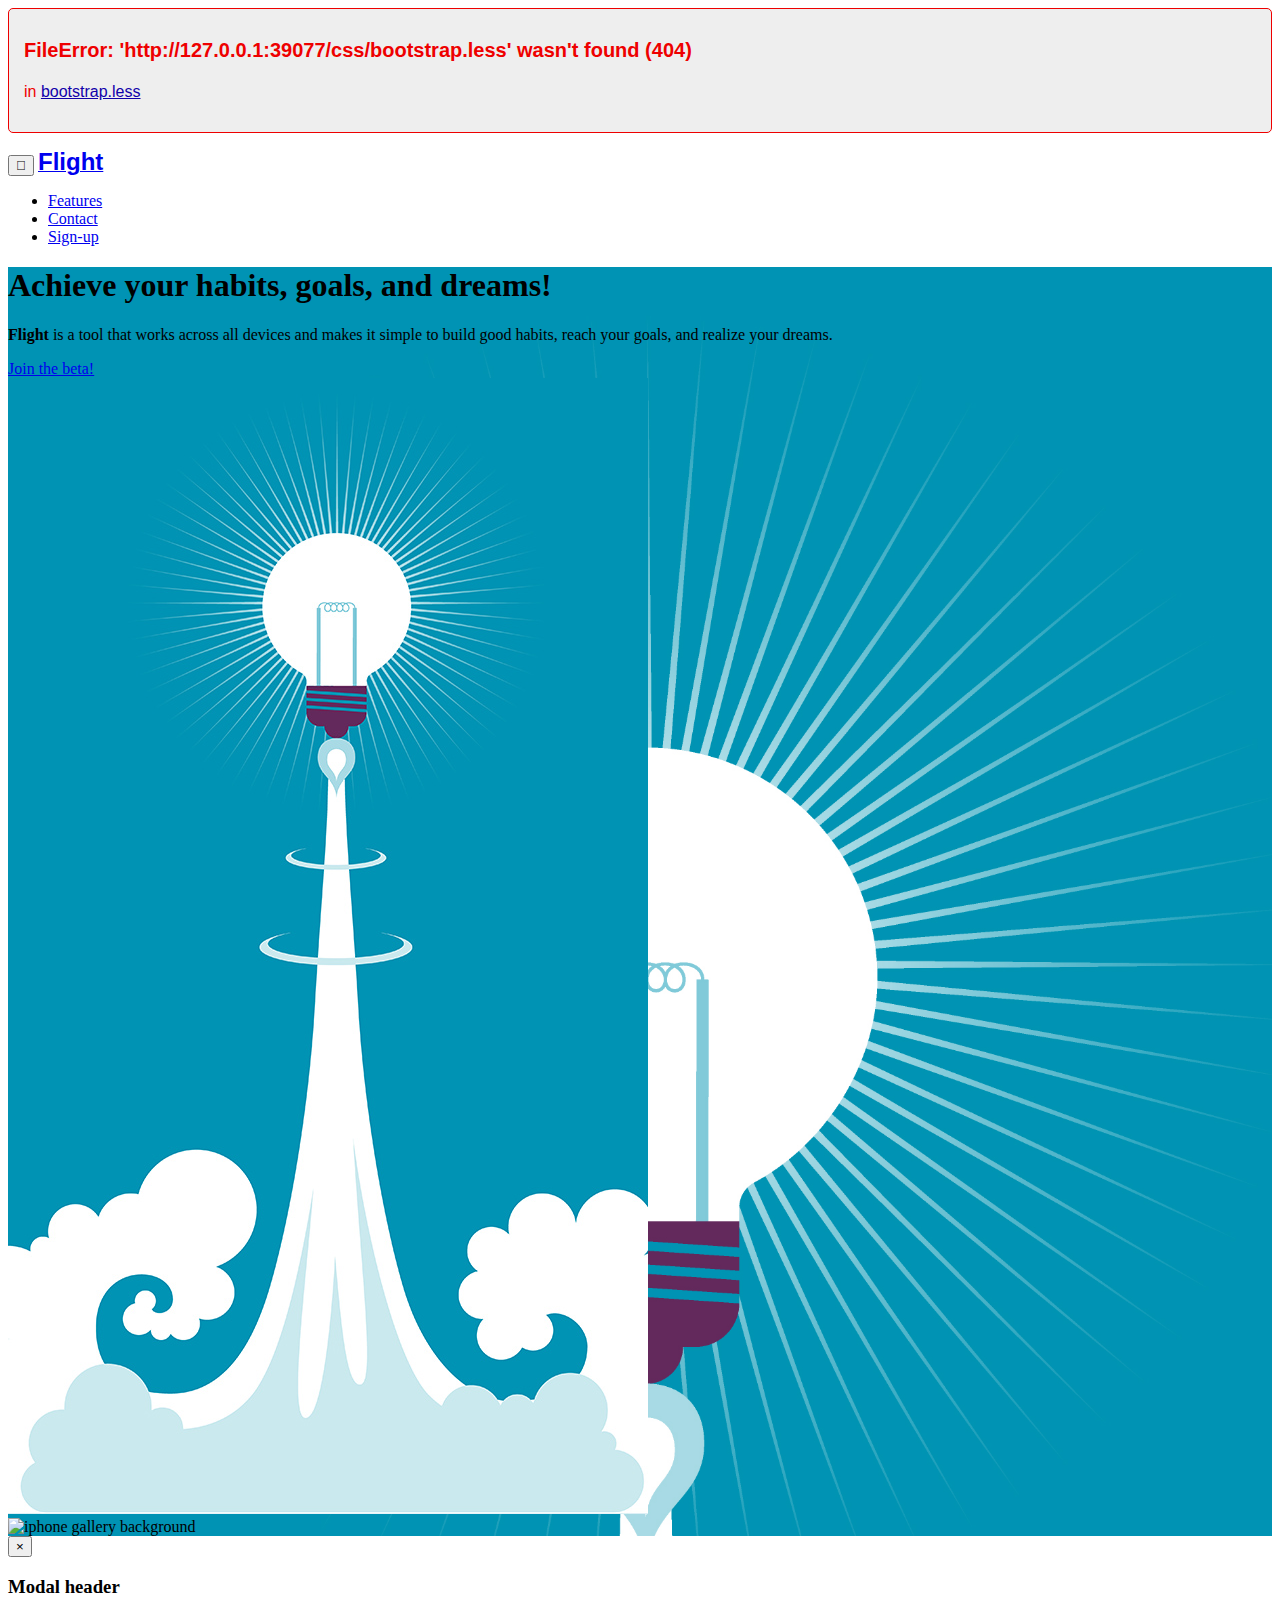
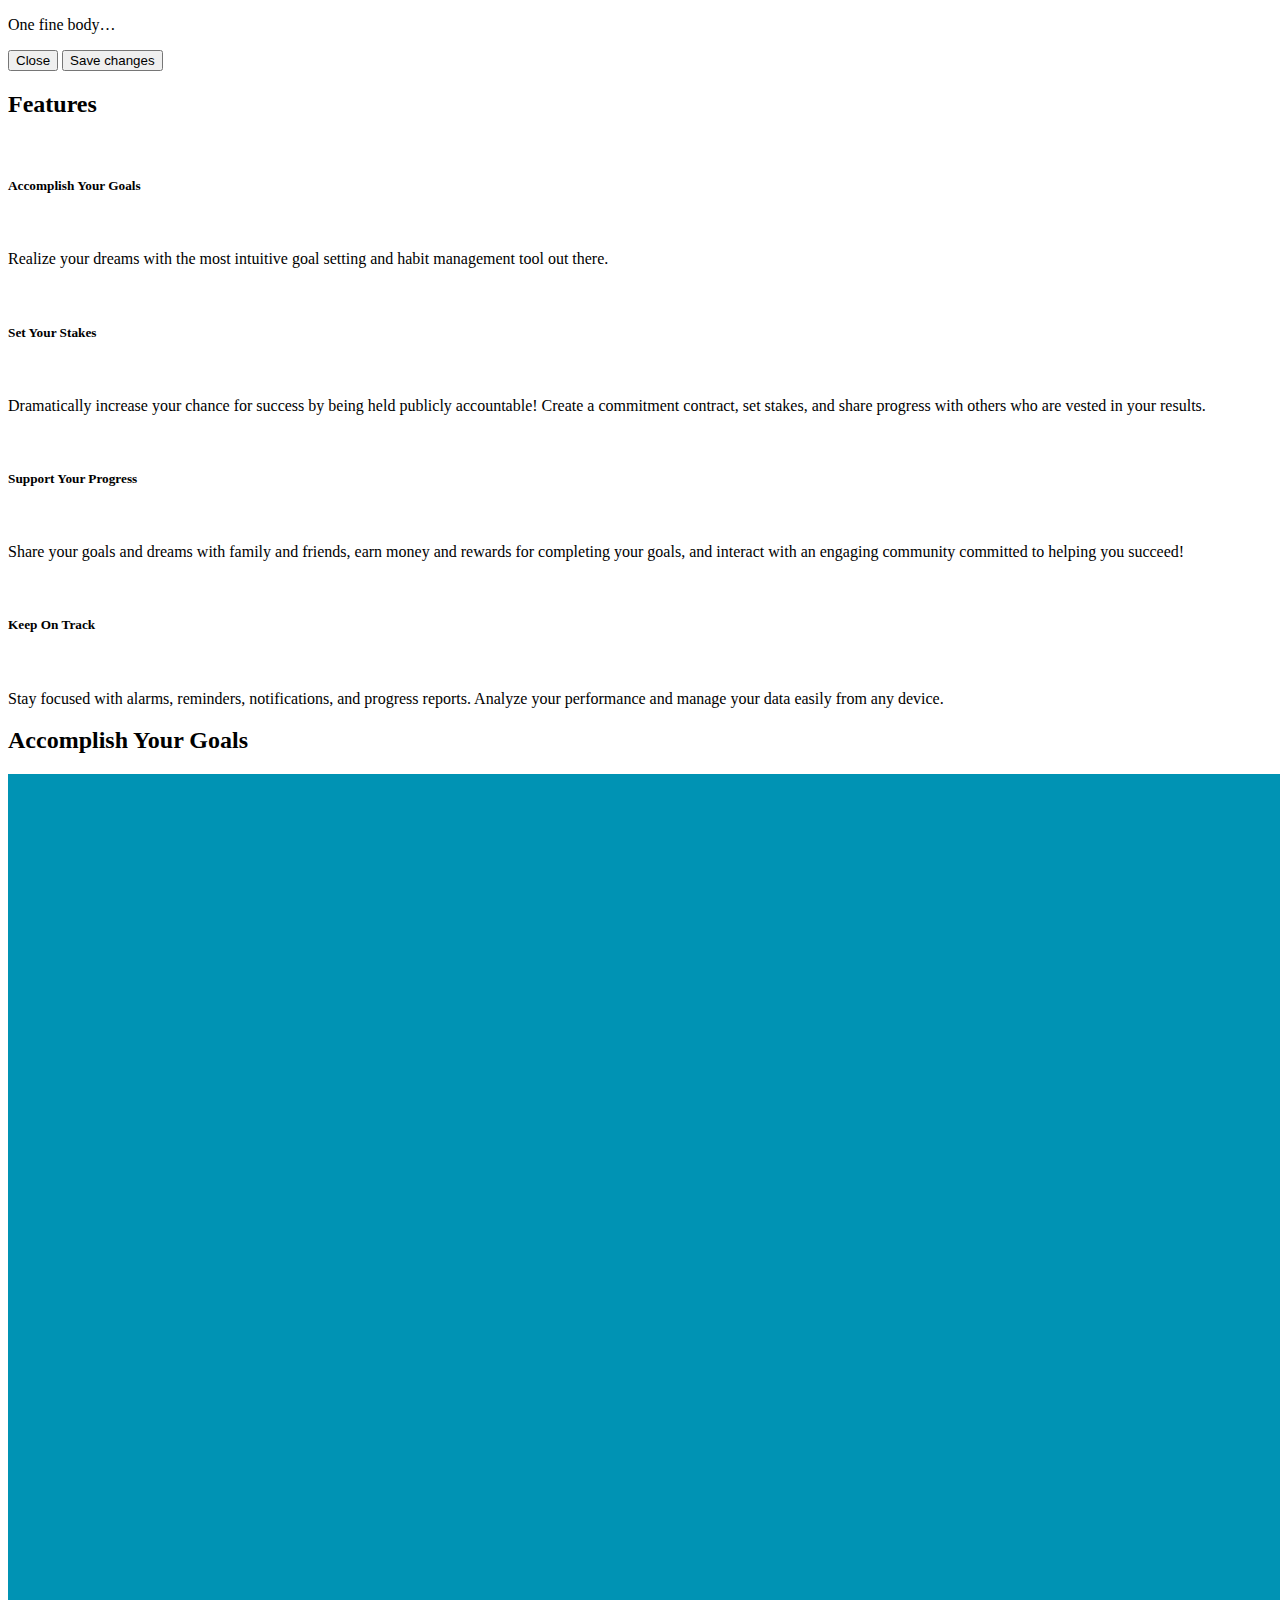
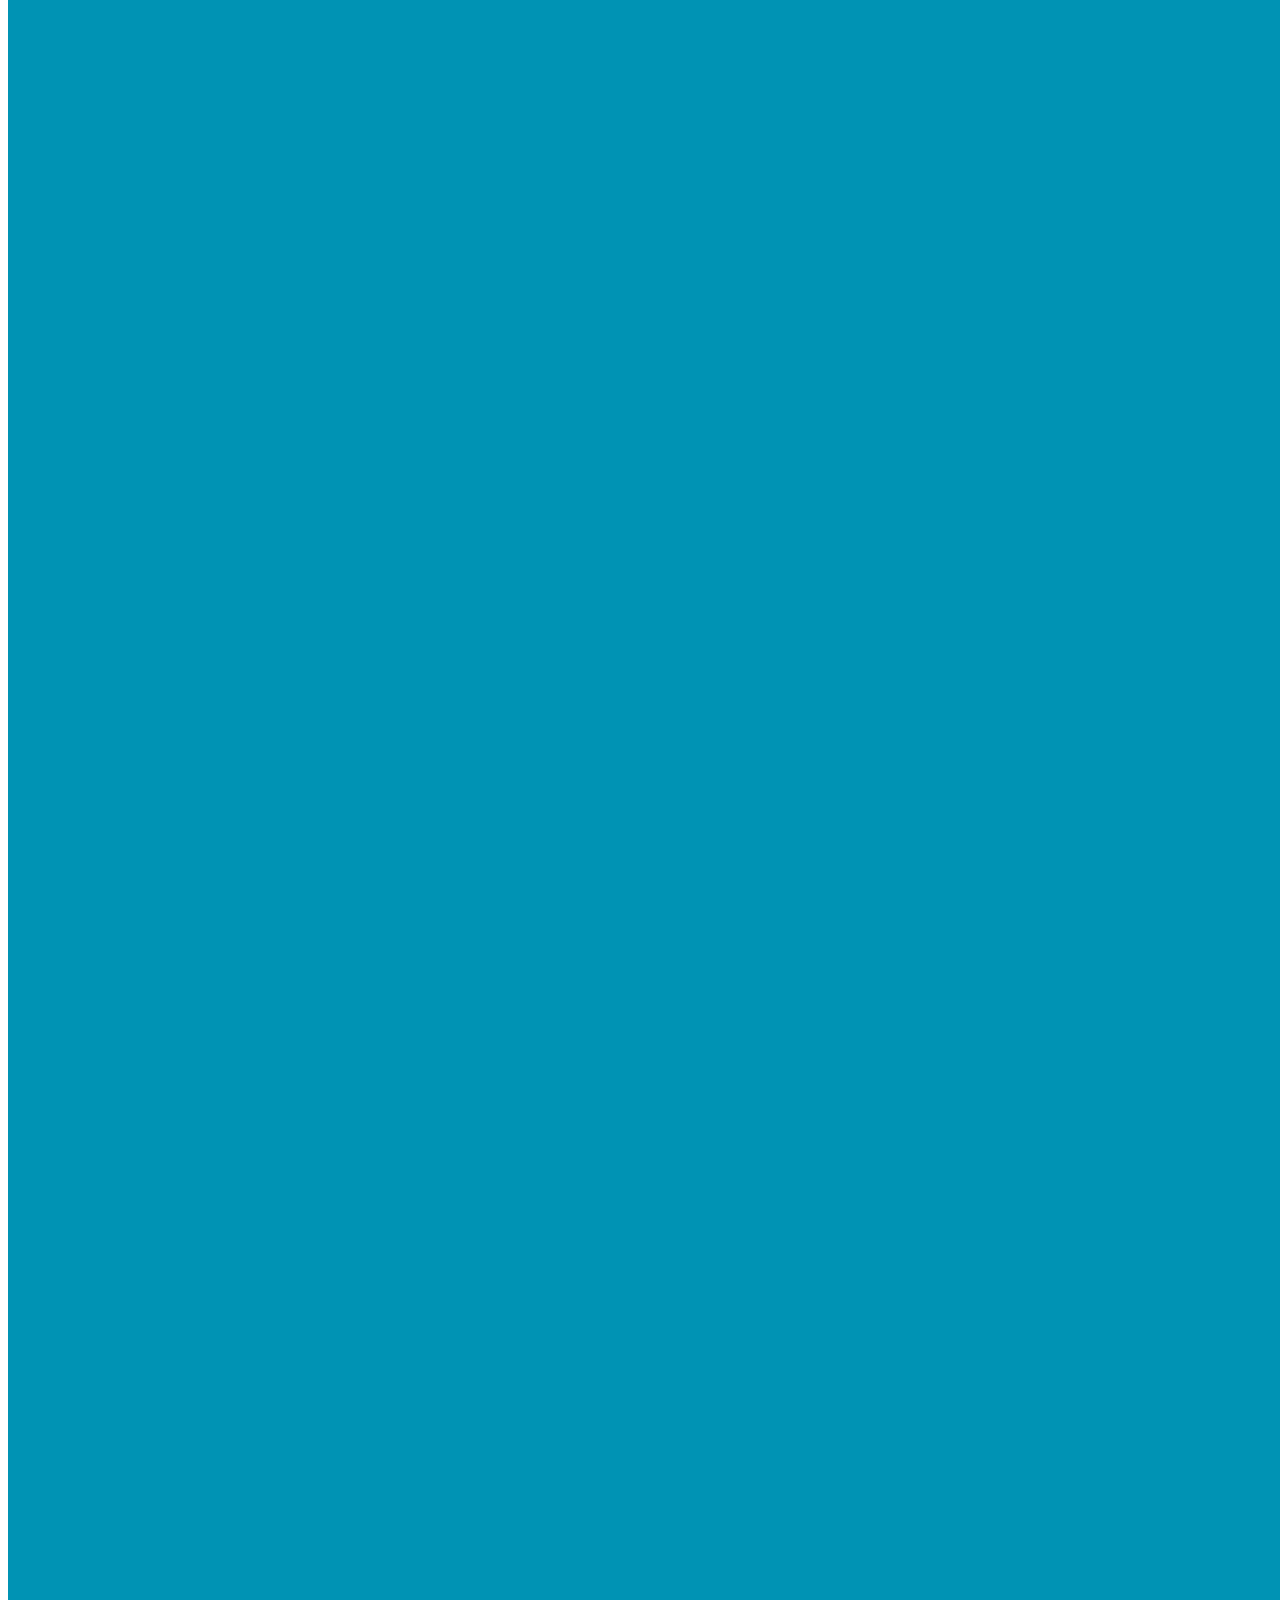
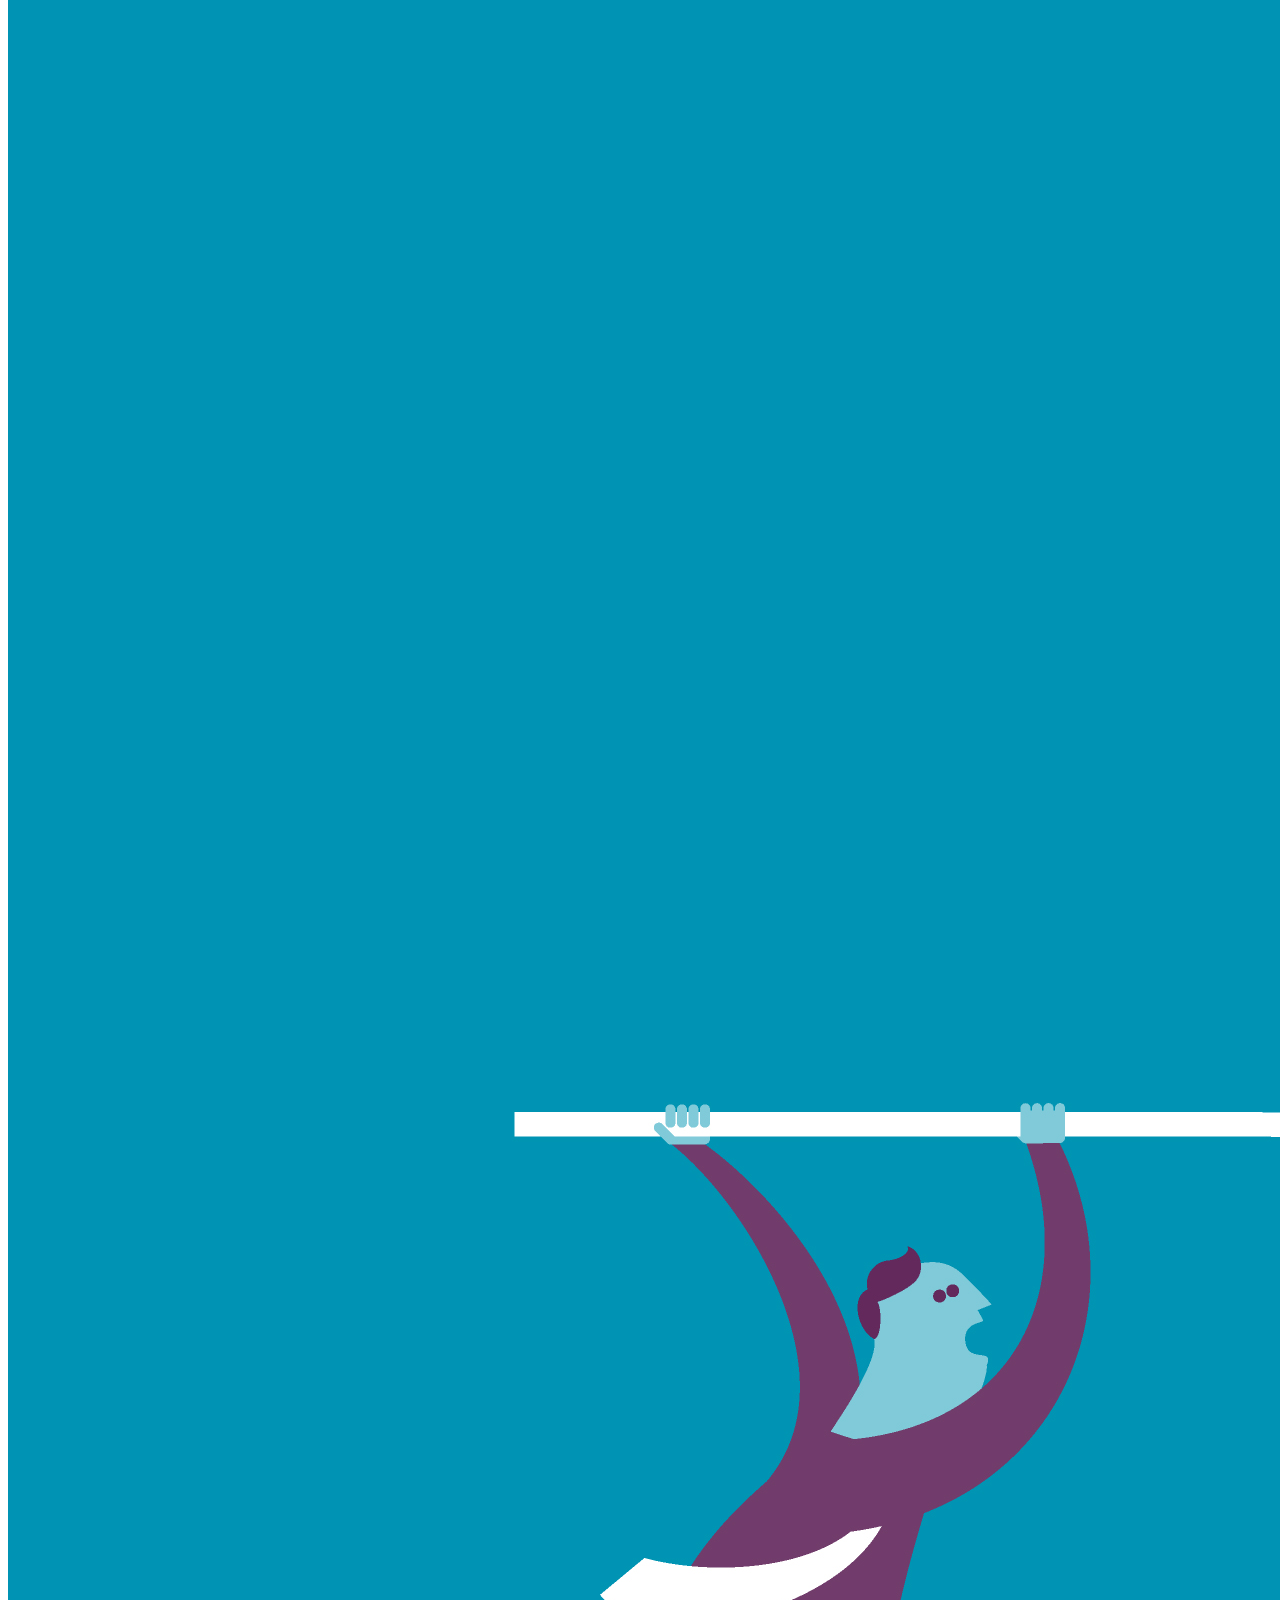
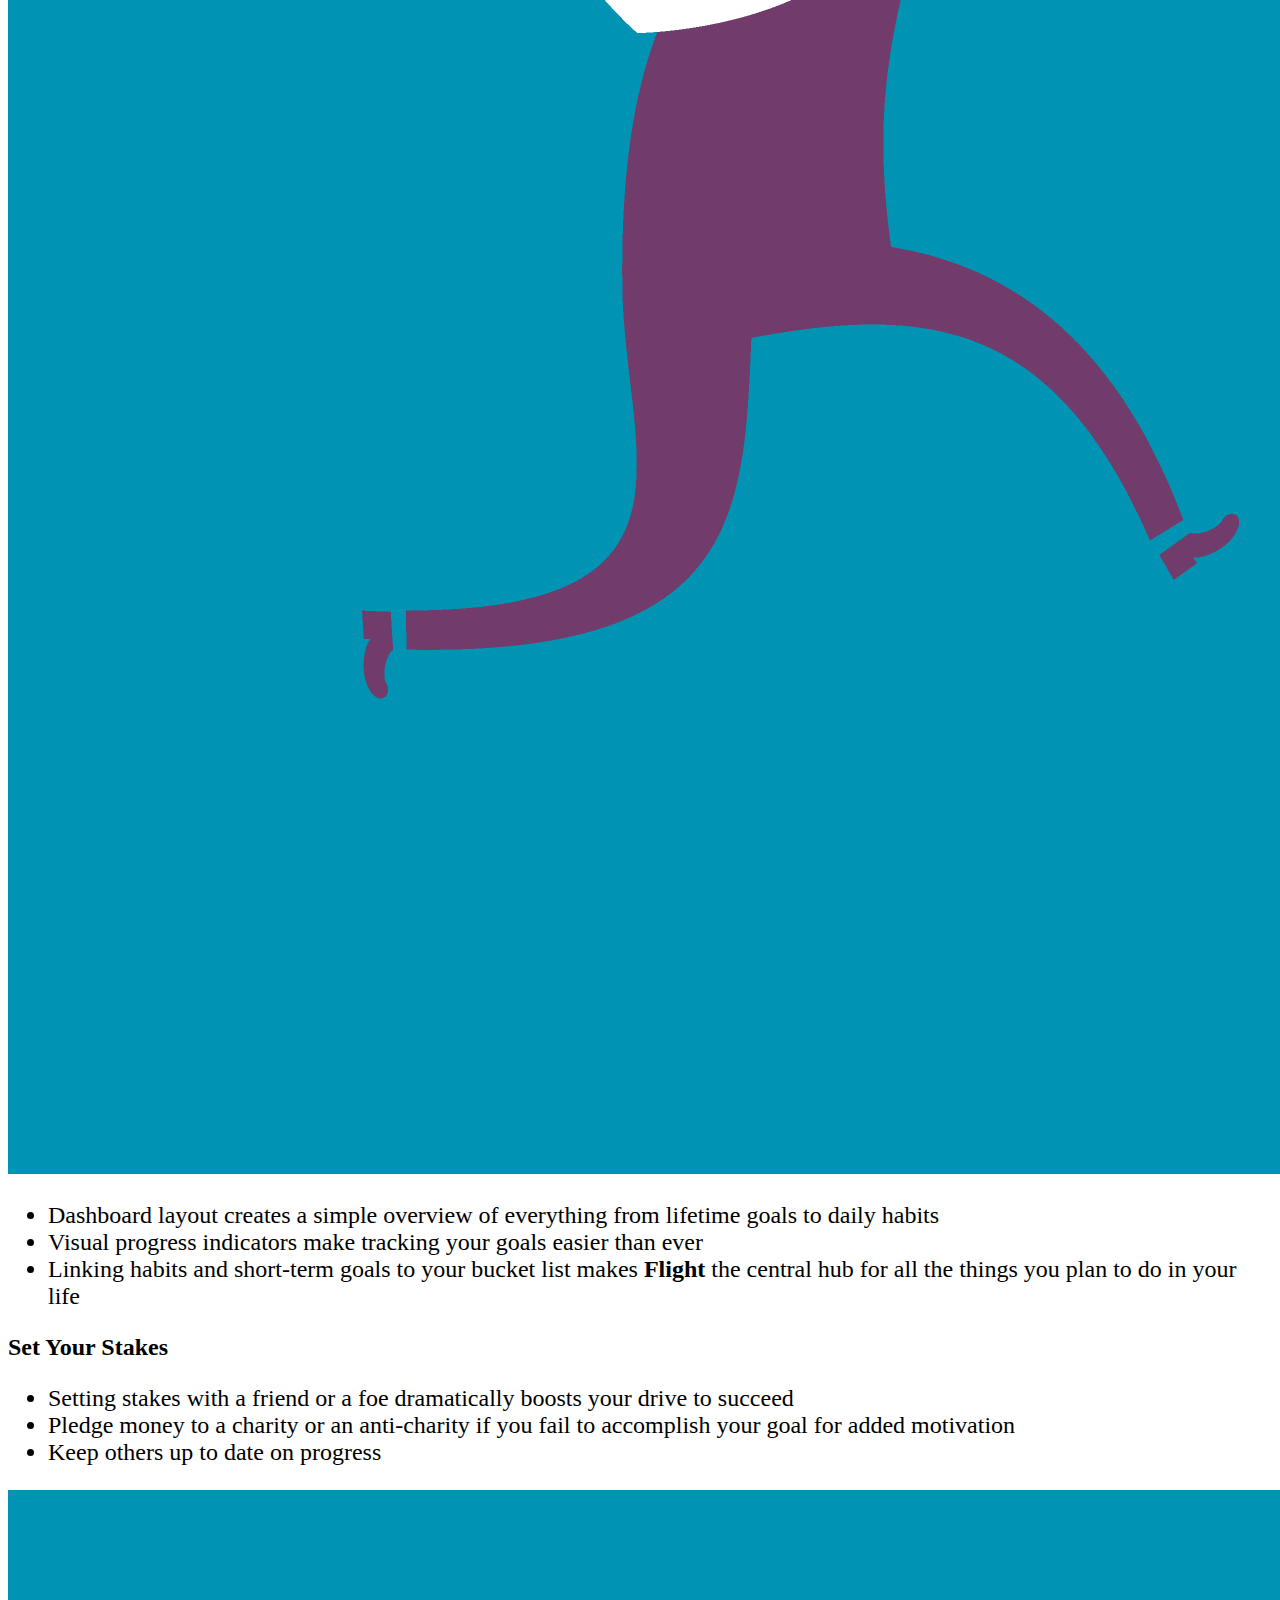
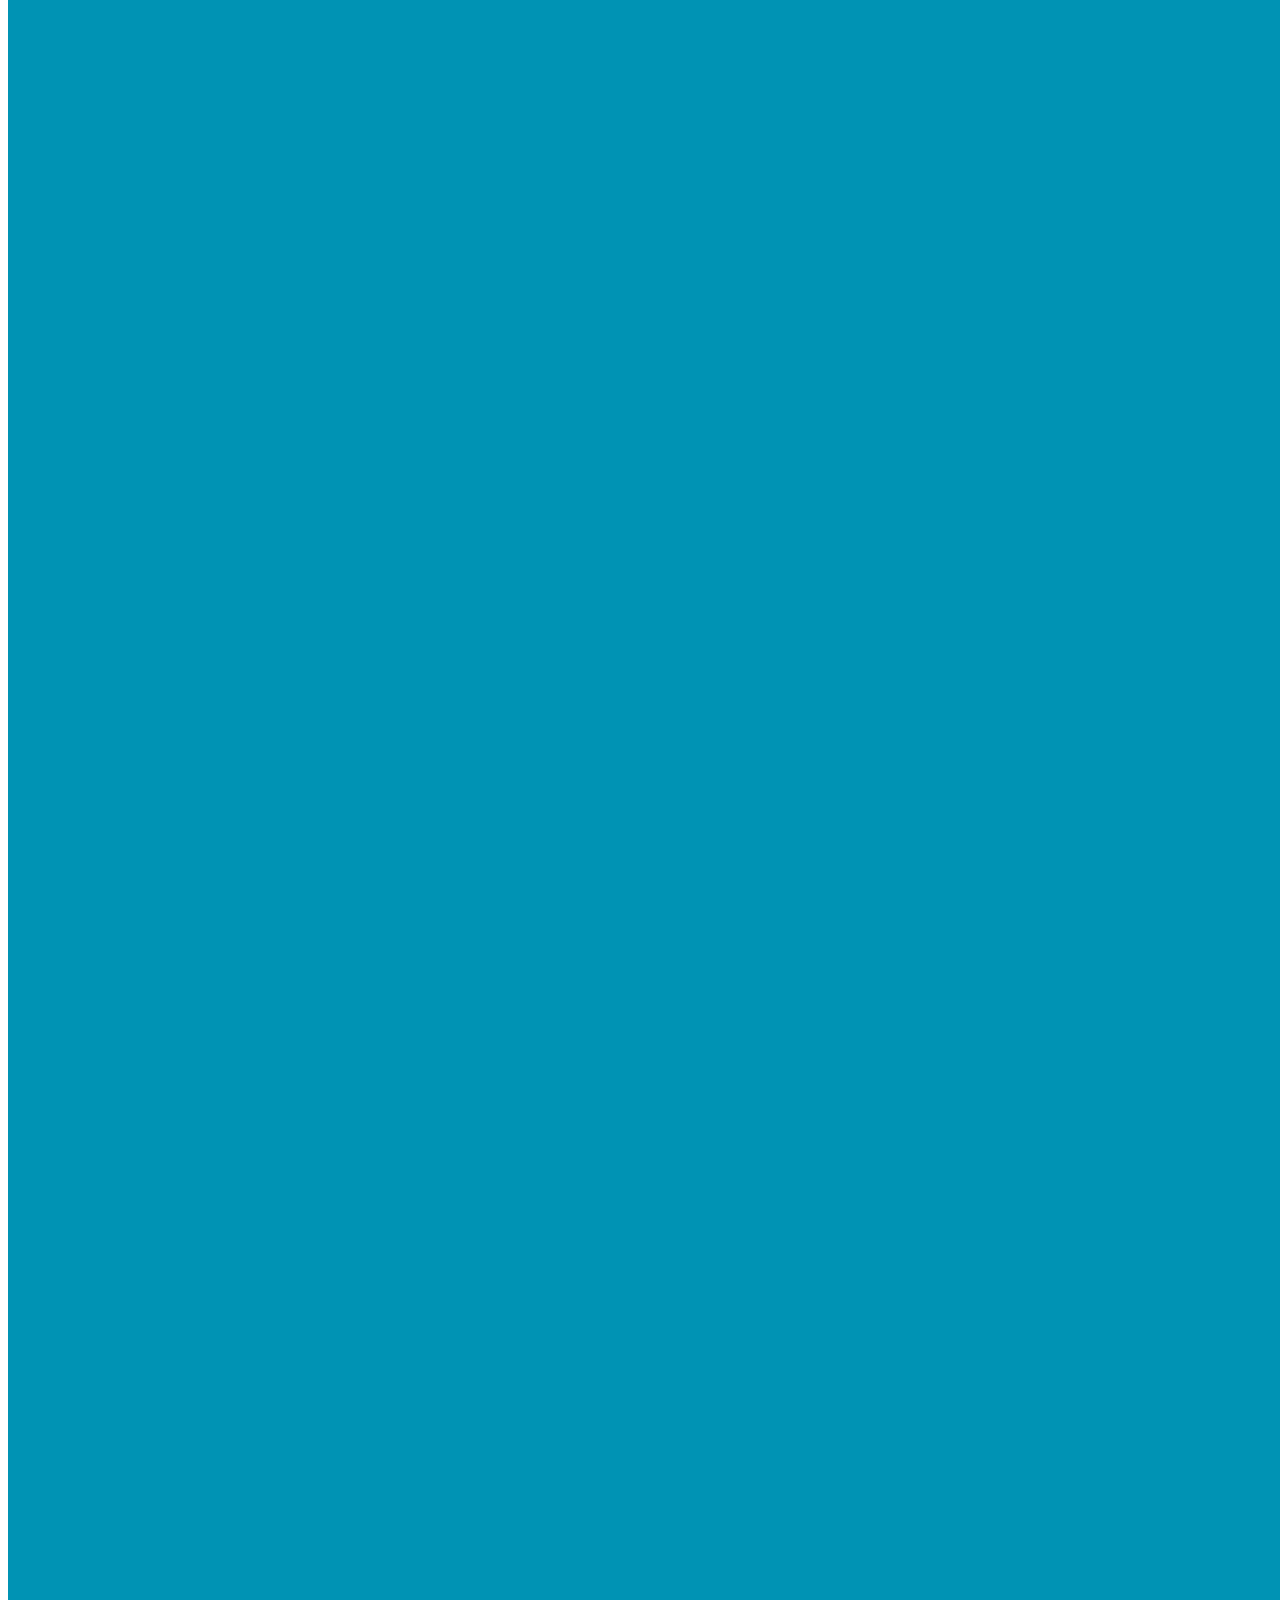
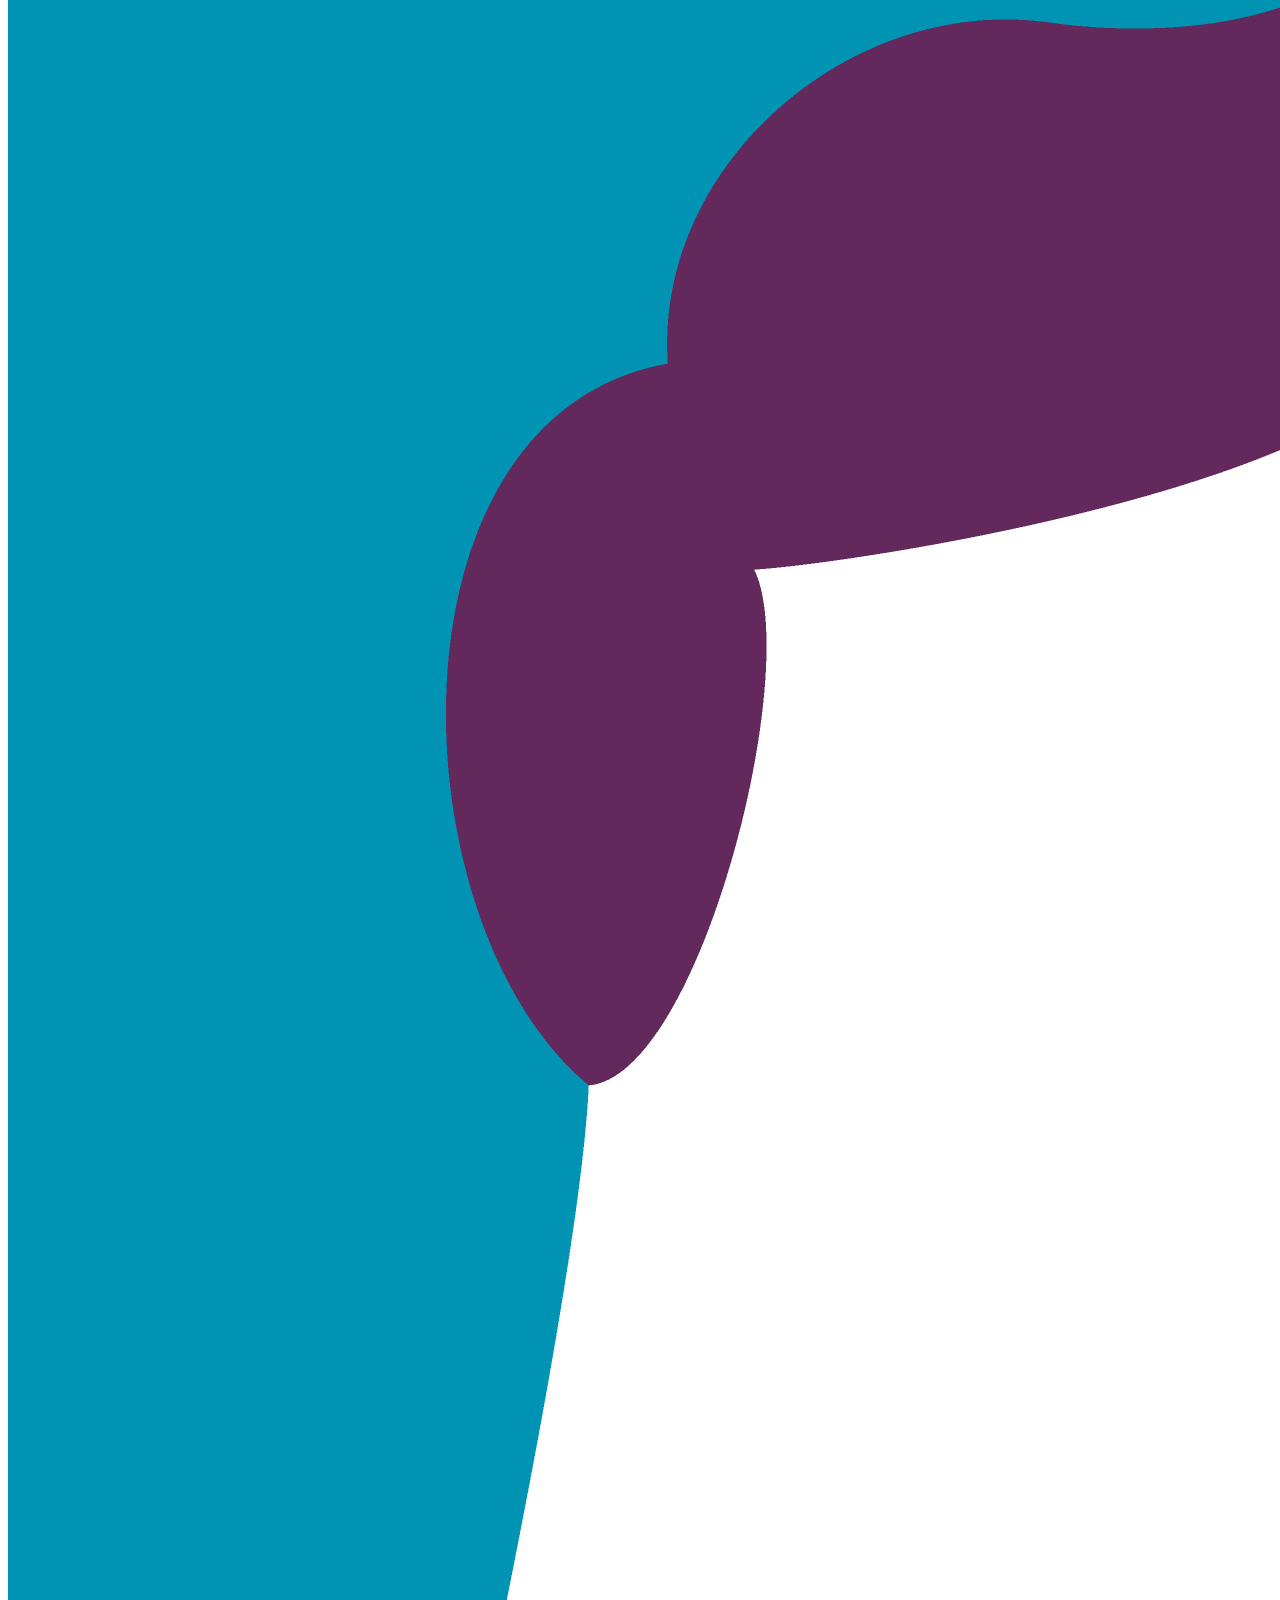
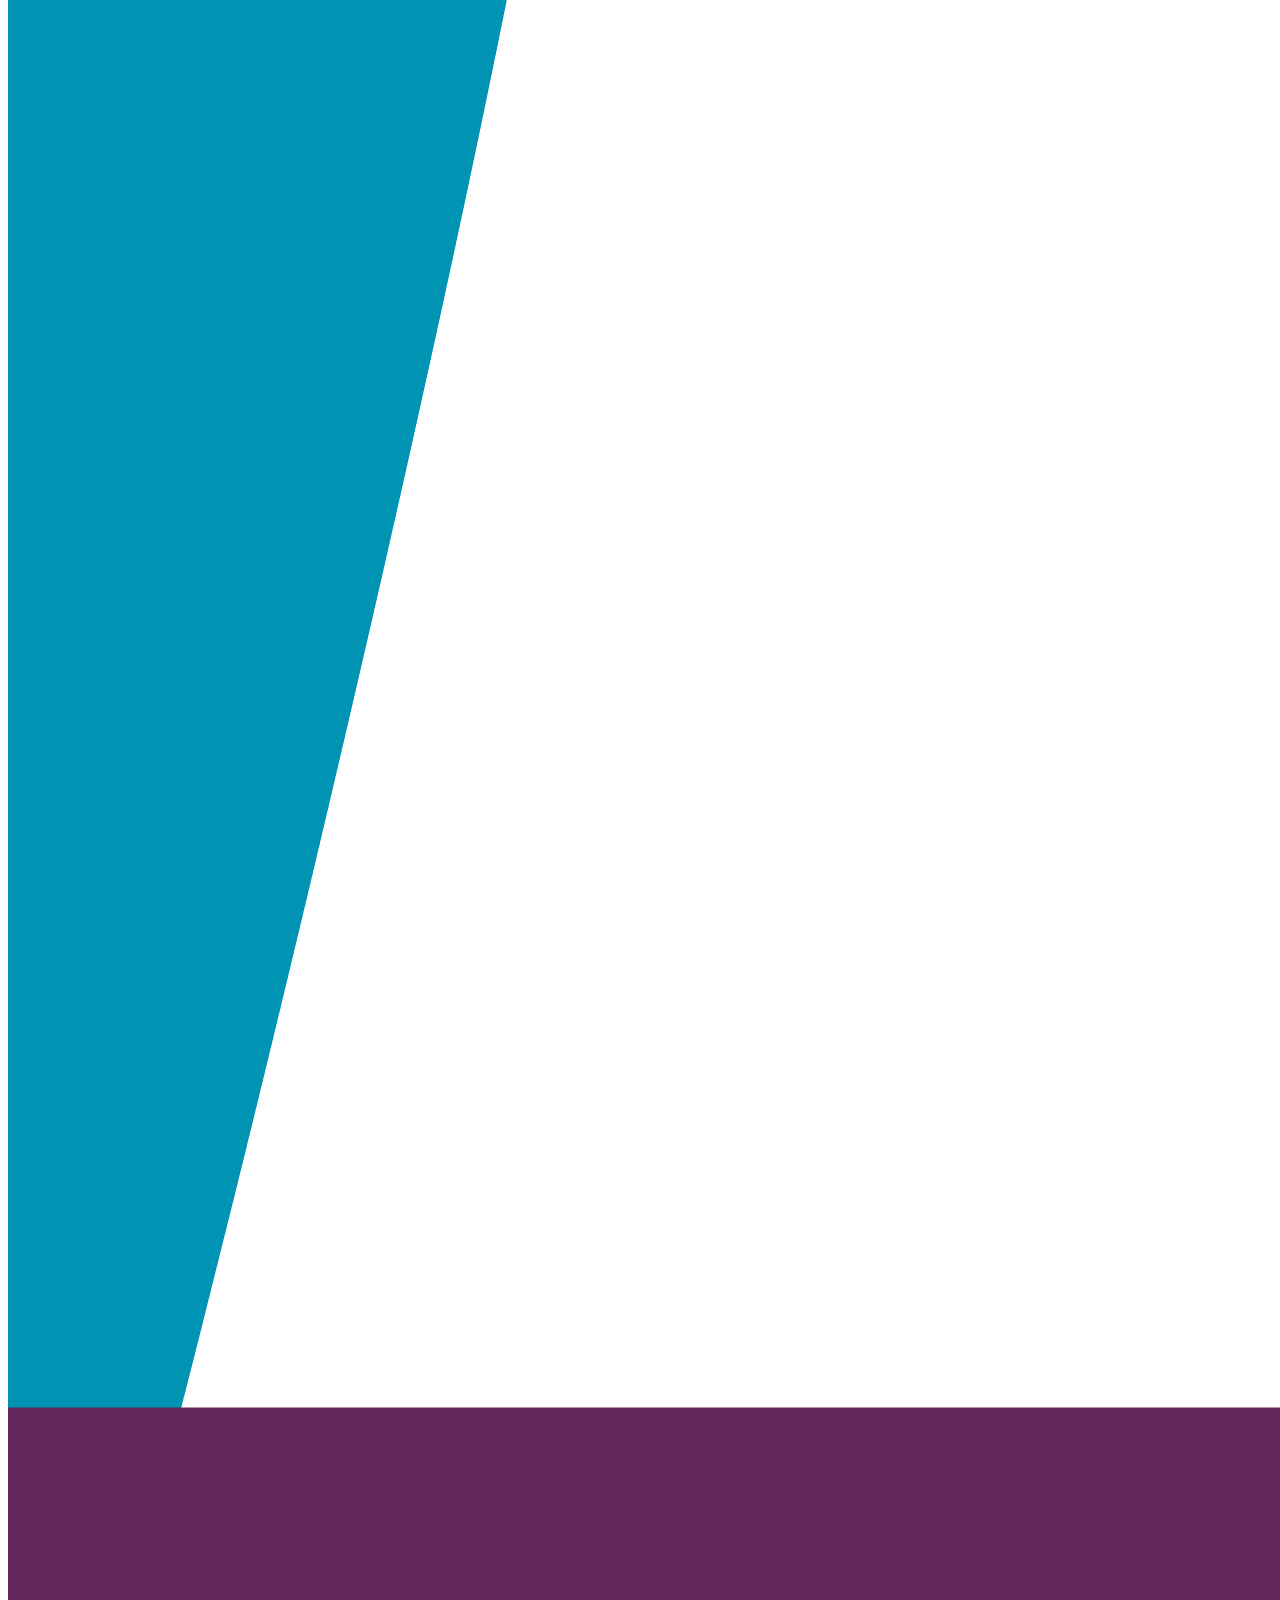
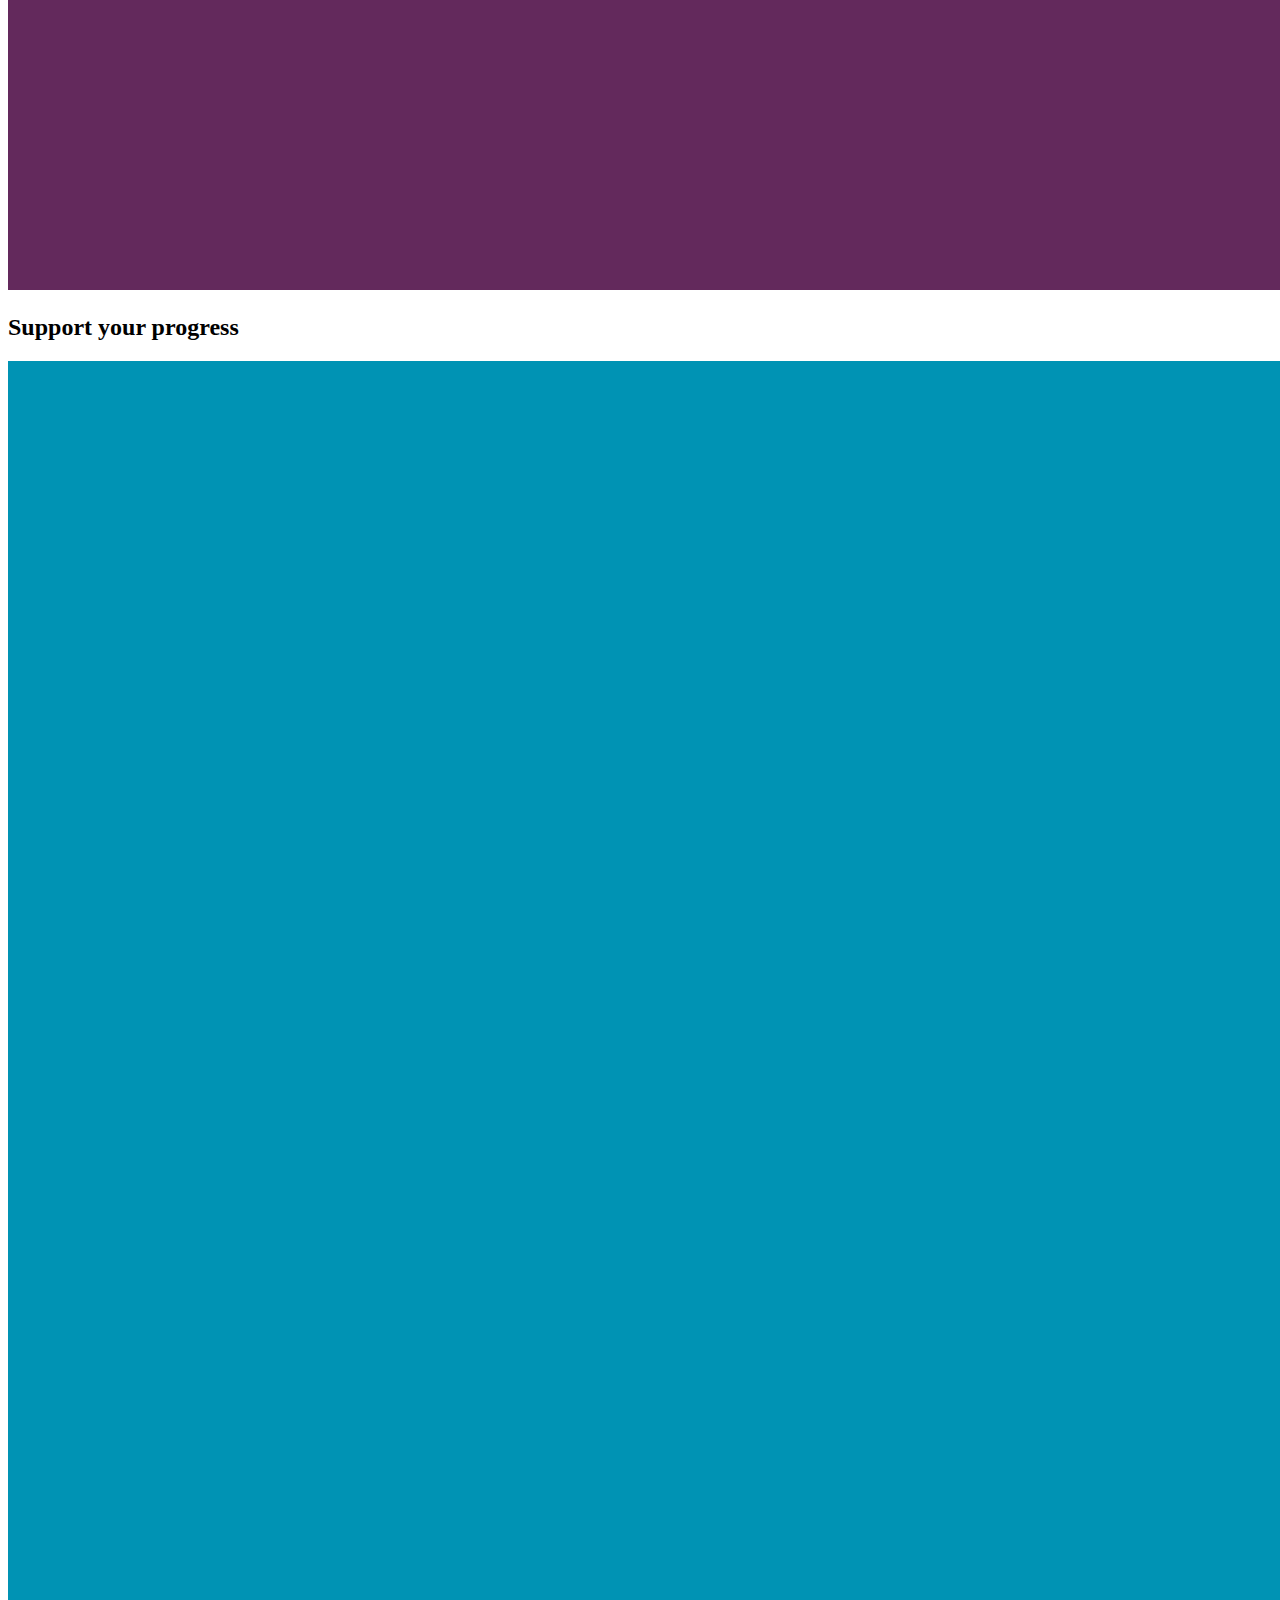
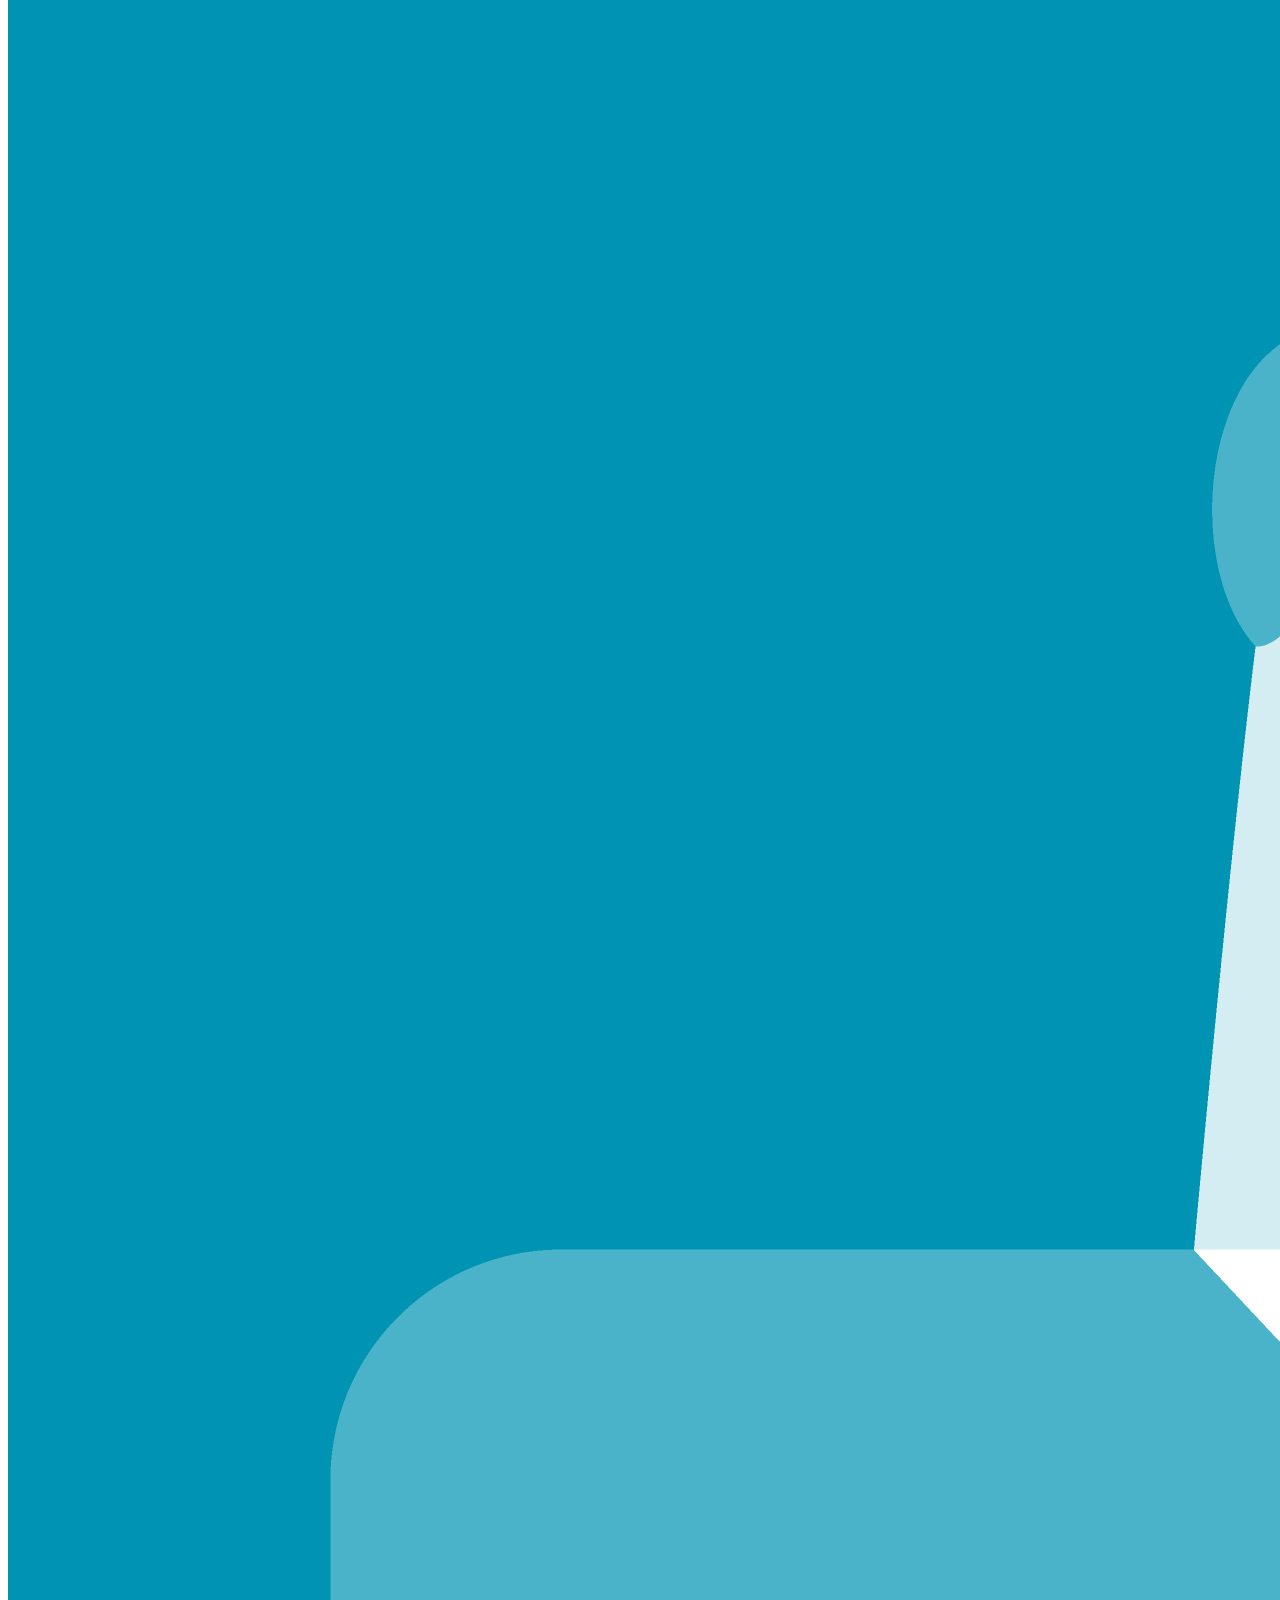
==== commit 68aea6a9: "changed text to sign me up" ====
--- a/home.html
+++ b/home.html
@@ -136,7 +136,7 @@
                 <p class="lead large">
                     <b>Flight</b> is a tool that works across all devices and makes it simple to build good habits, reach your goals, and realize your dreams.
                 </p>
-                <a class="btn btn-default" href="#brn-newsletter">Sign up</a>
+                <a class="btn btn-default" href="#brn-newsletter">Join the beta!</a>
                 <!-- Promo heading end -->
 
             </div><!-- /col-md-6 -->
@@ -186,6 +186,7 @@
     <button class="btn btn-primary">Save changes</button>
   </div>
 </div>
+
 <!-- ================================================= FEATURES ==================================================== -->
 <section id="brn-features">
 
@@ -453,7 +454,7 @@
 
                     <!-- Form group -->
                     <div class="form-group">
-                        <button class="btn btn-default" type="submit" value="Subscribe" name="subscribe" id="mc-embedded-subscribe" >Send</button>
+                        <button class="btn btn-default" type="submit" value="Subscribe" name="subscribe" id="mc-embedded-subscribe" >Sign me up!</button>
                     </div>
                     <!-- Form group end-->
                 </form>
@@ -465,7 +466,6 @@
     </div><!-- container -->
 </section>
 <!-- ============================================== NEWSLETTER END ================================================= -->
-
 <!-- ================================================= CONTACT ==================================================== -->
 <section id="brn-contact">
     <div class="container">
@@ -527,7 +527,7 @@
                 <p>Questions, comments, concerns, feedback? Just want to say hi? Fill out the form on the left and we'll get back with you soon. 
                 <br />
                 <br />
-                If you'd like to be a beta tester, please sign up <a href="#myModal" role="button" data-toggle="modal">here</a>.</p>
+                If you'd like to be a beta tester, please sign up in the banner above.</p>
             </div>
             <!-- Feedback right info end -->
         </div><!-- /row -->
@@ -537,7 +537,6 @@
     </div><!-- /container -->
 </section>
 <!-- =============================================== FEEDBACK END ================================================== -->
-
 <!-- ================================================== FOOTER ===================================================== -->
 <footer>
     <div class="container">
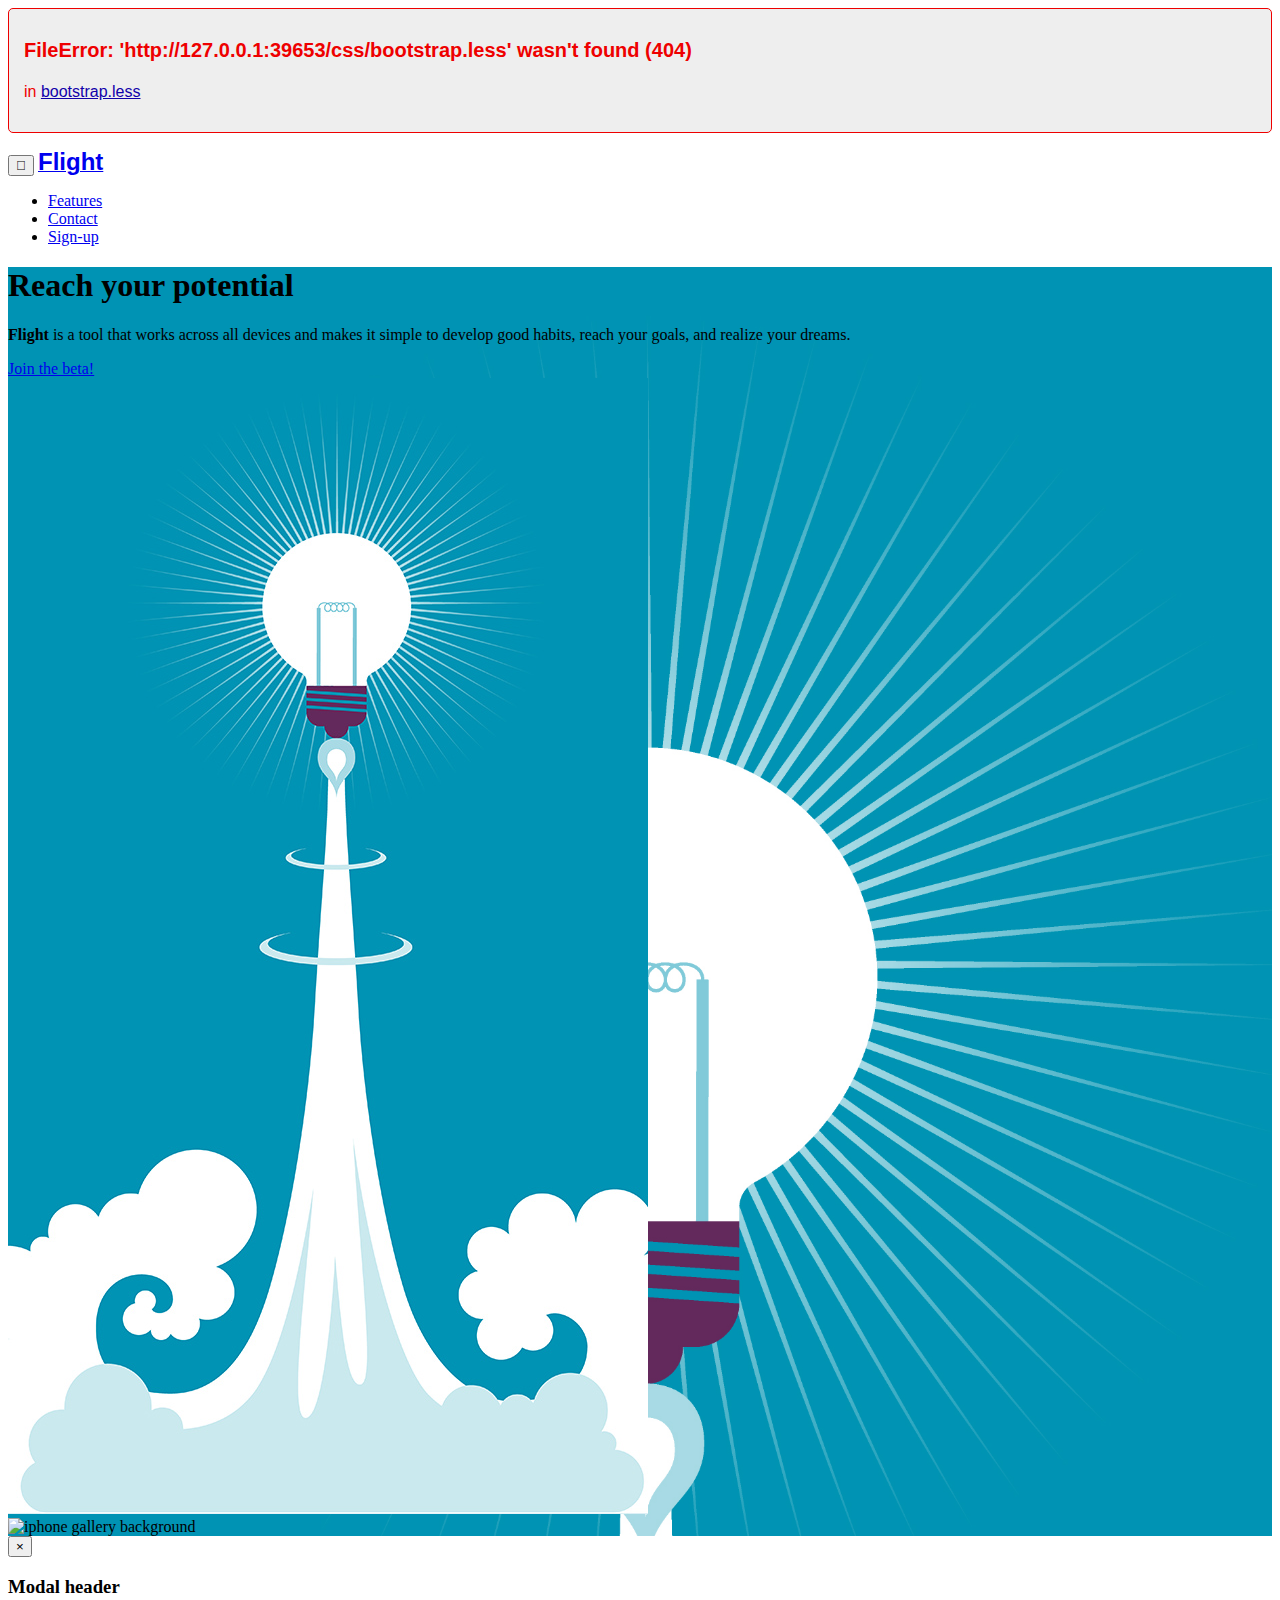
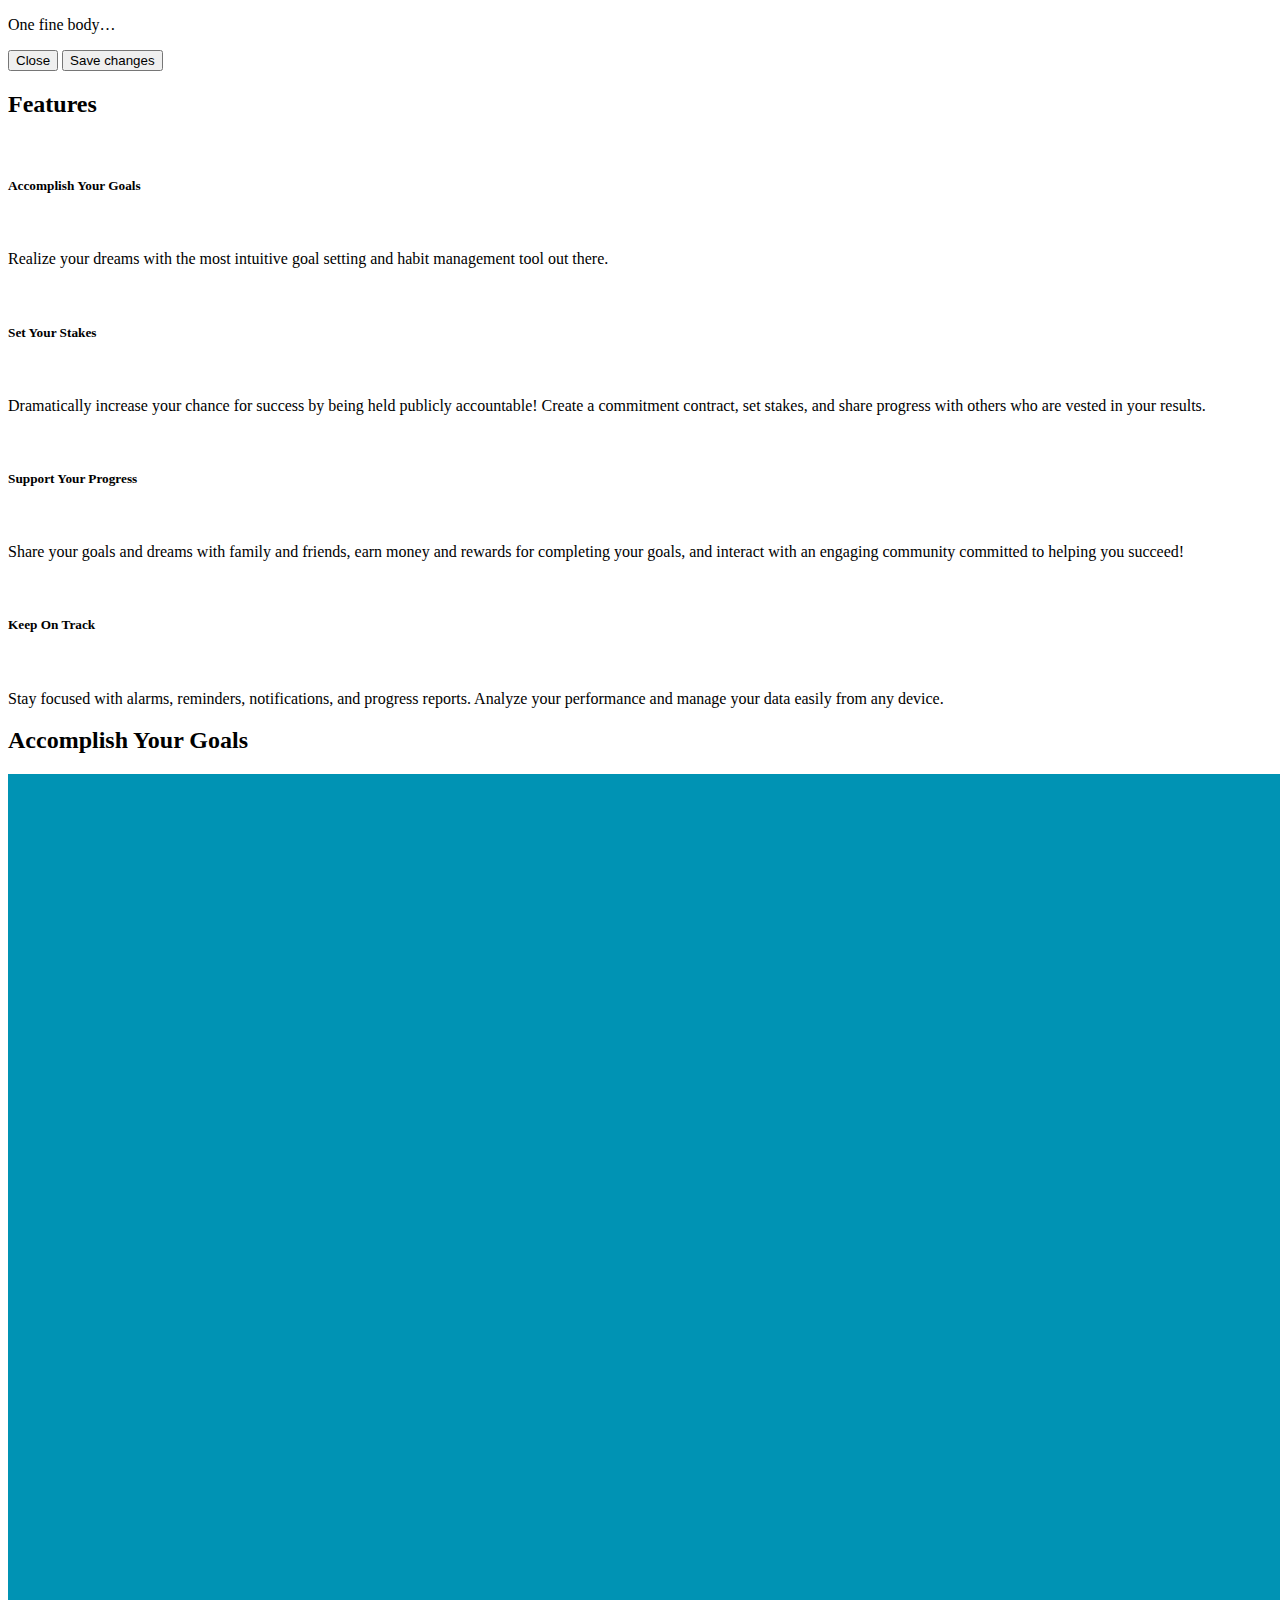
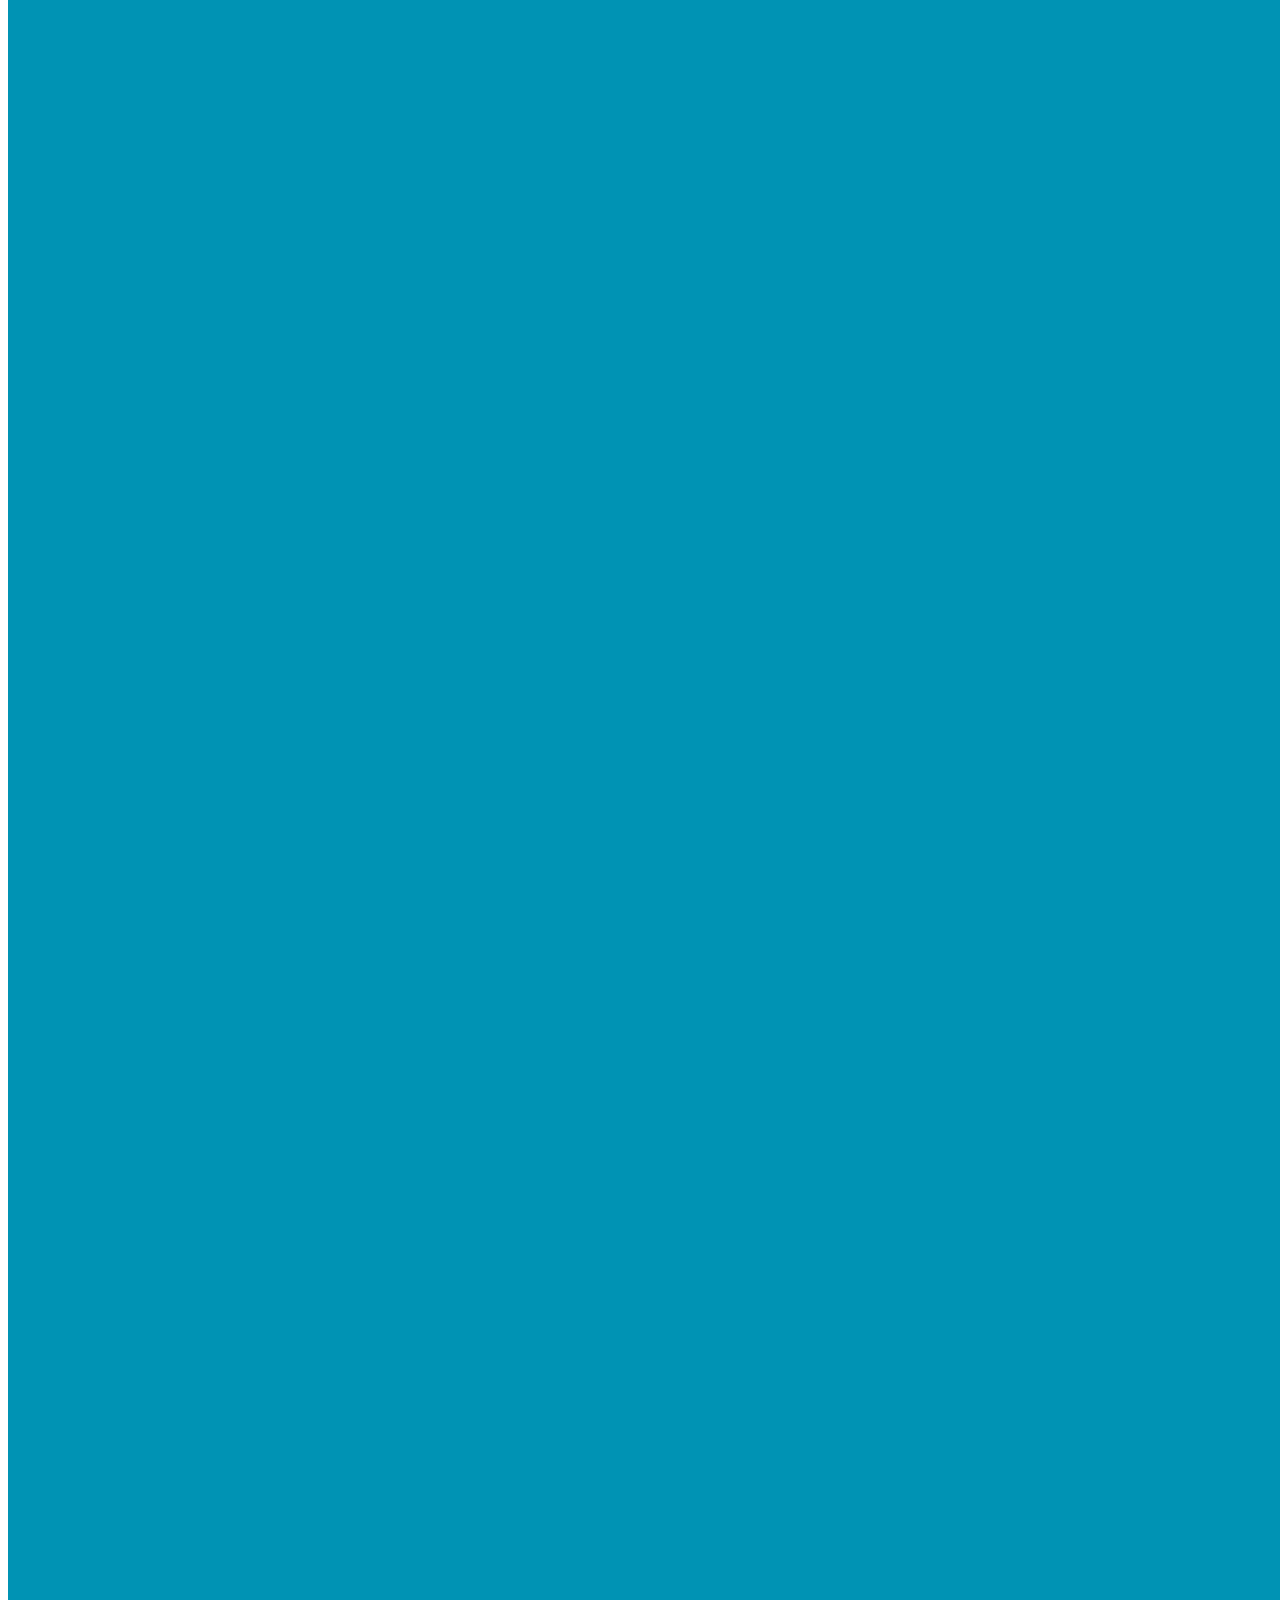
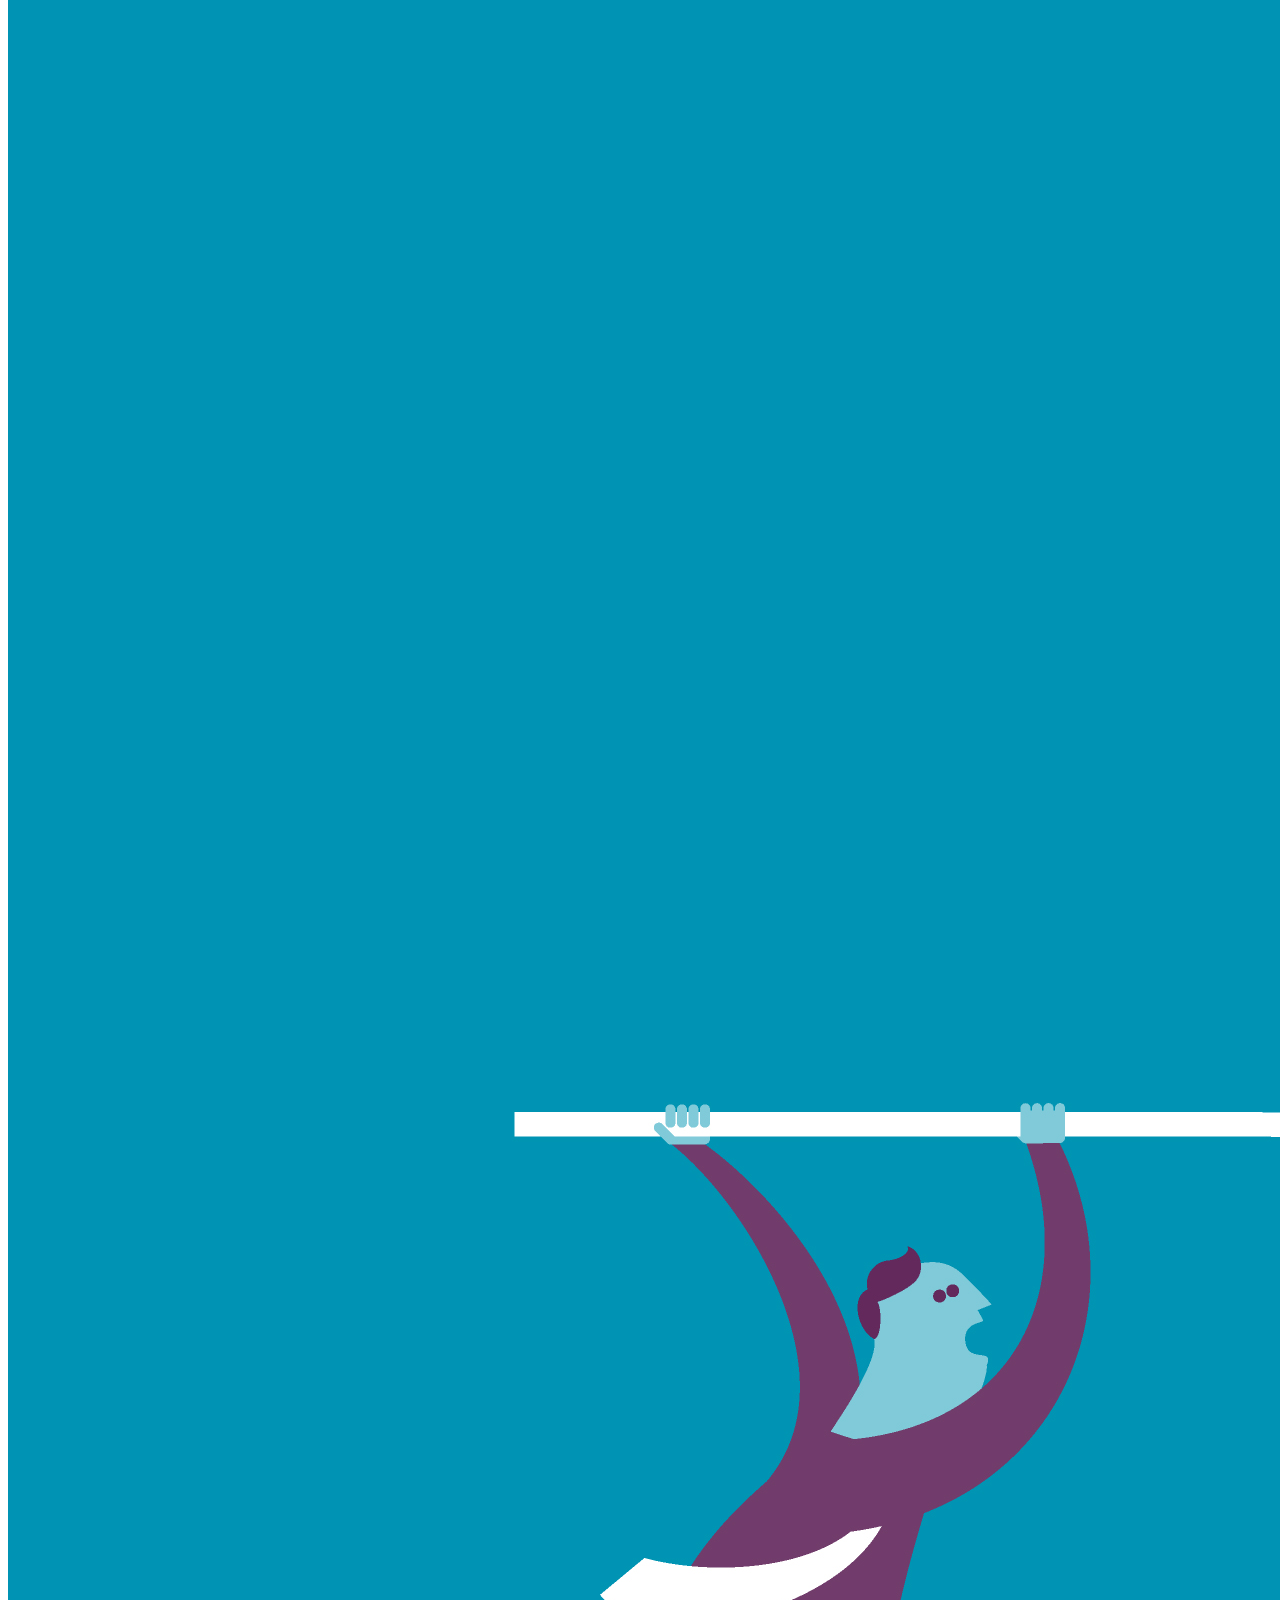
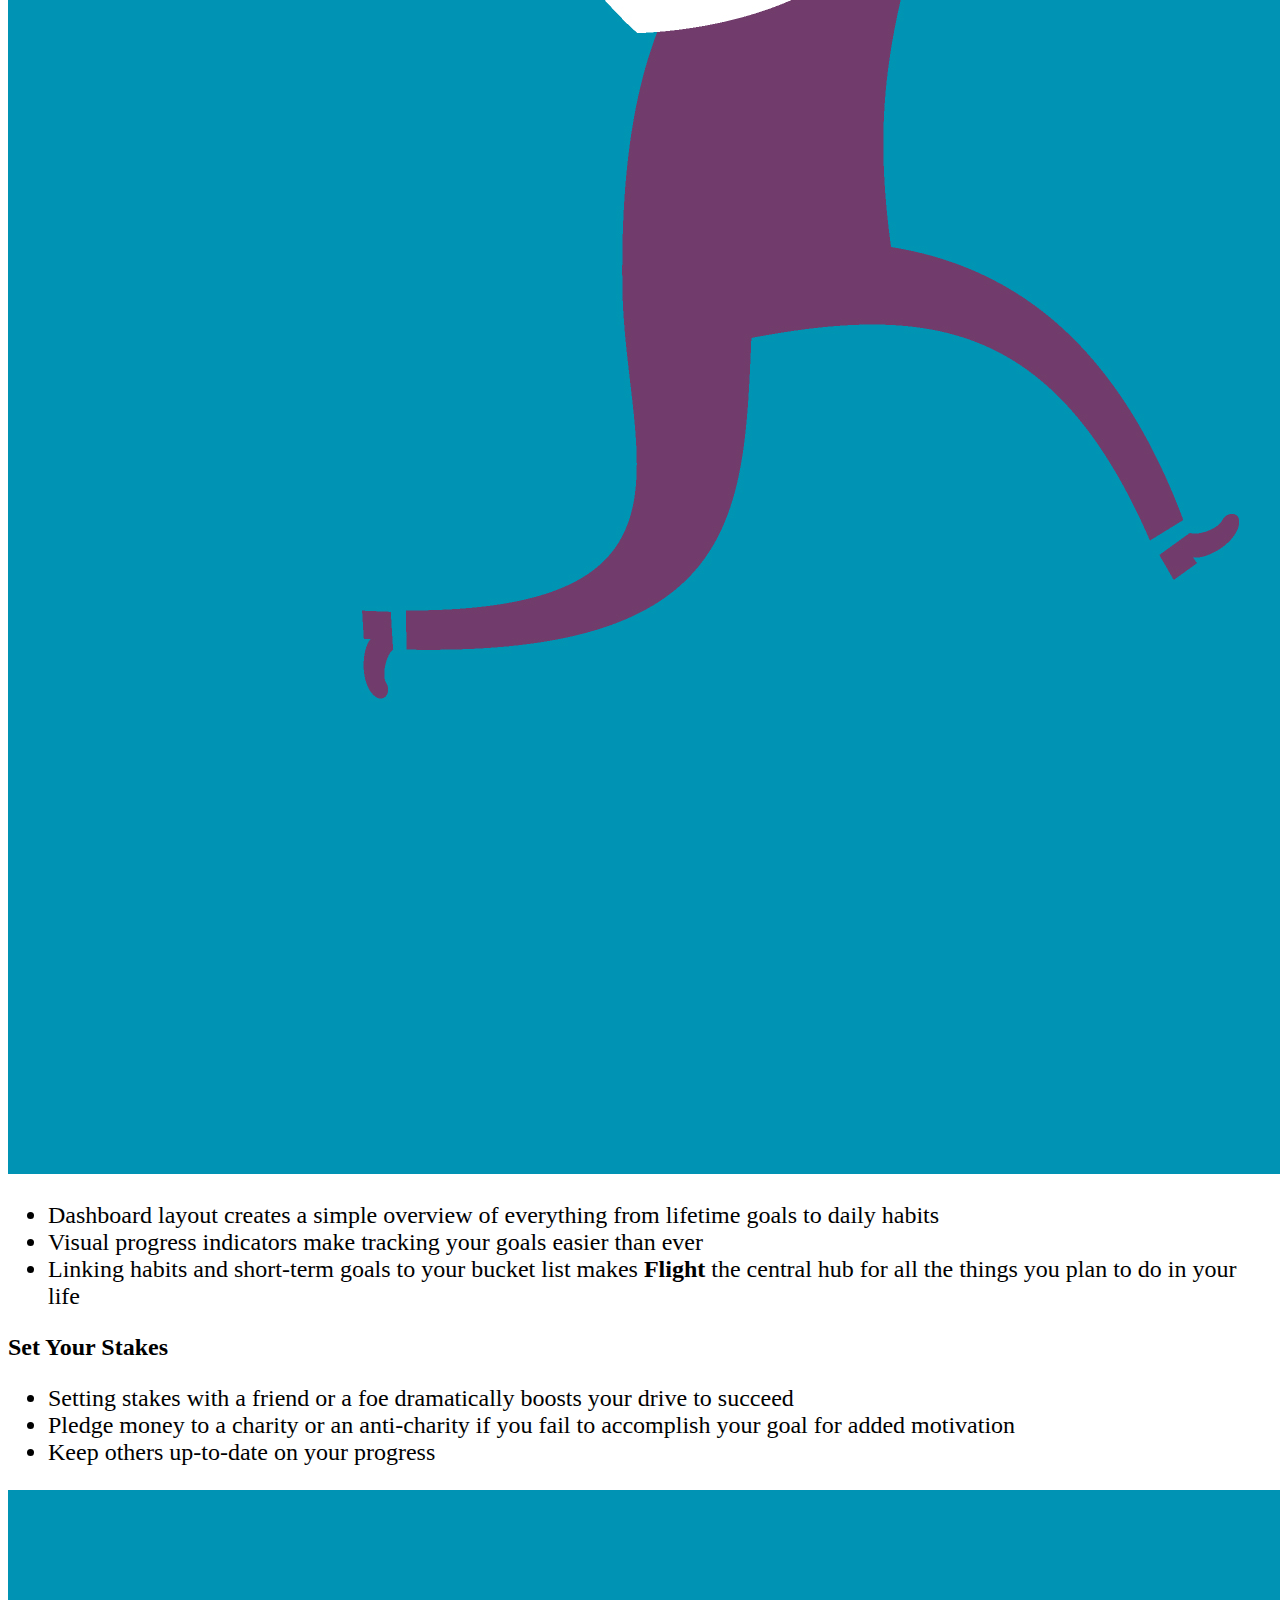
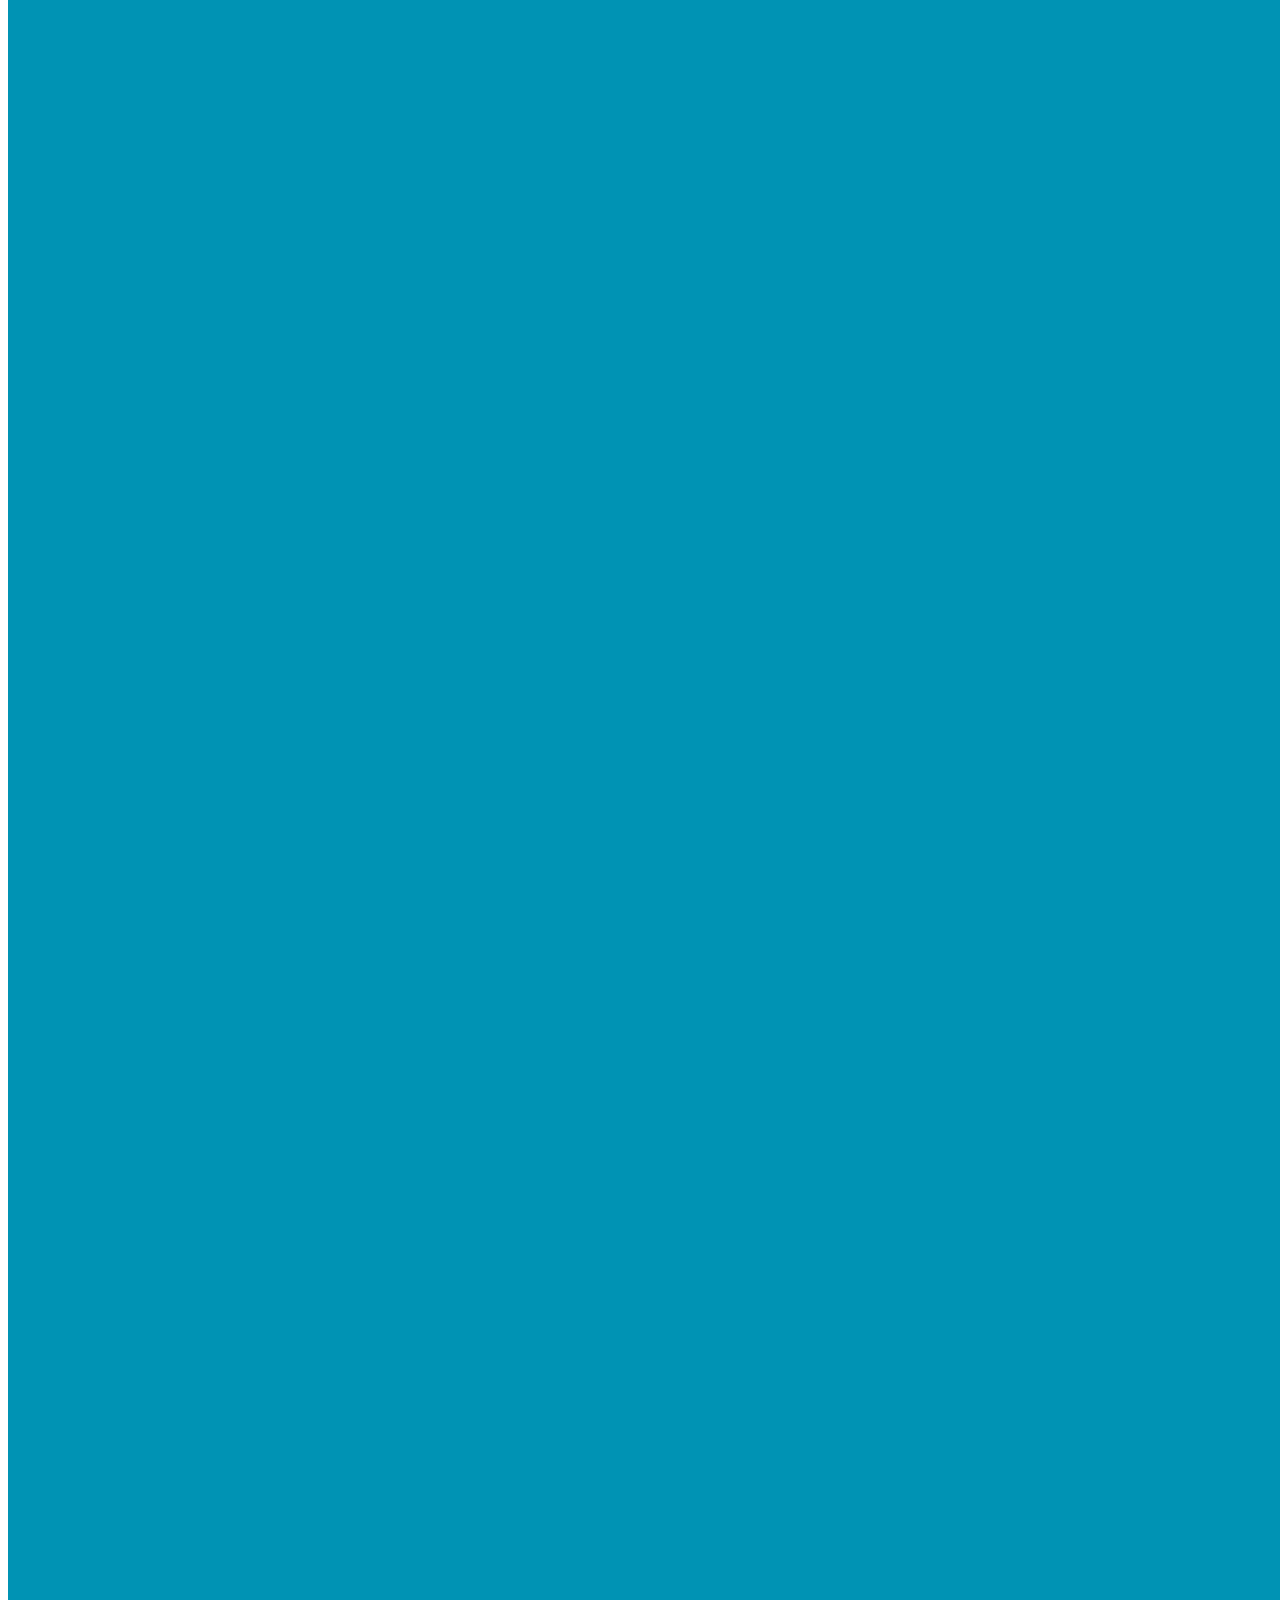
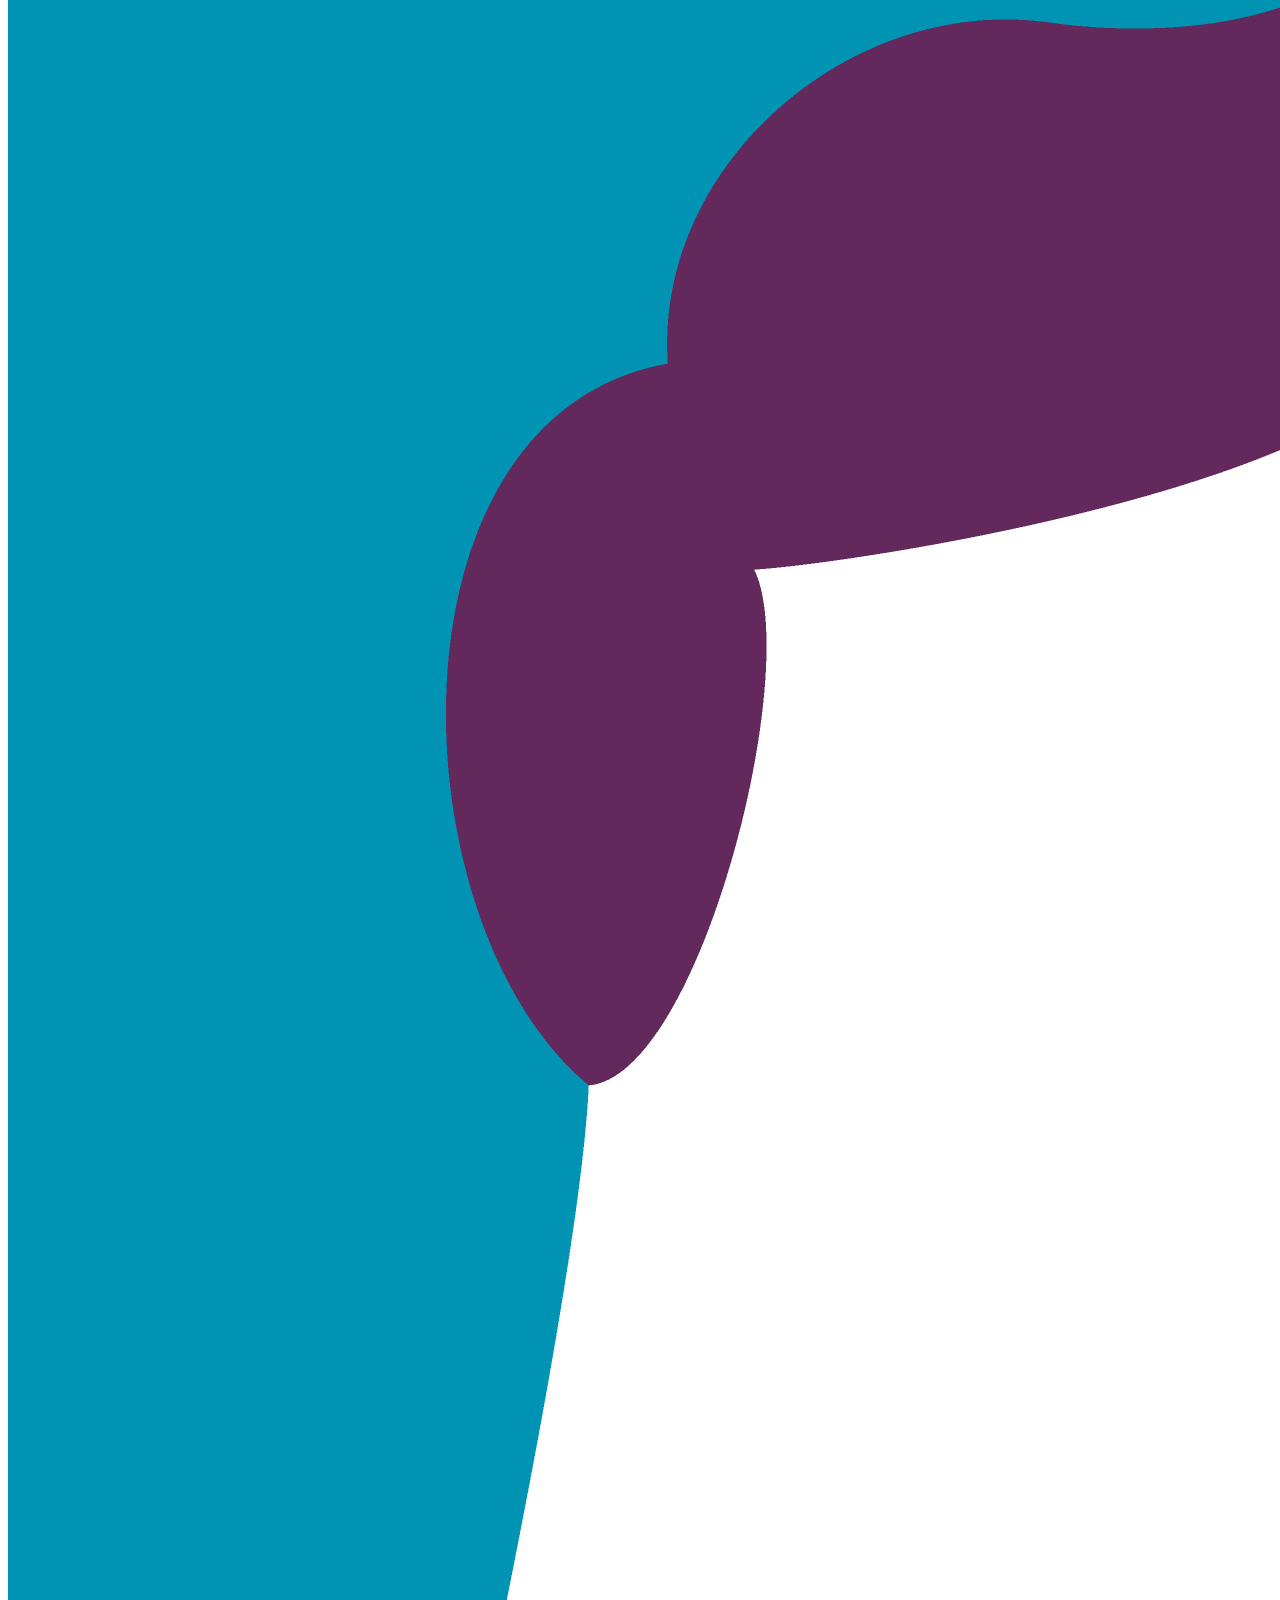
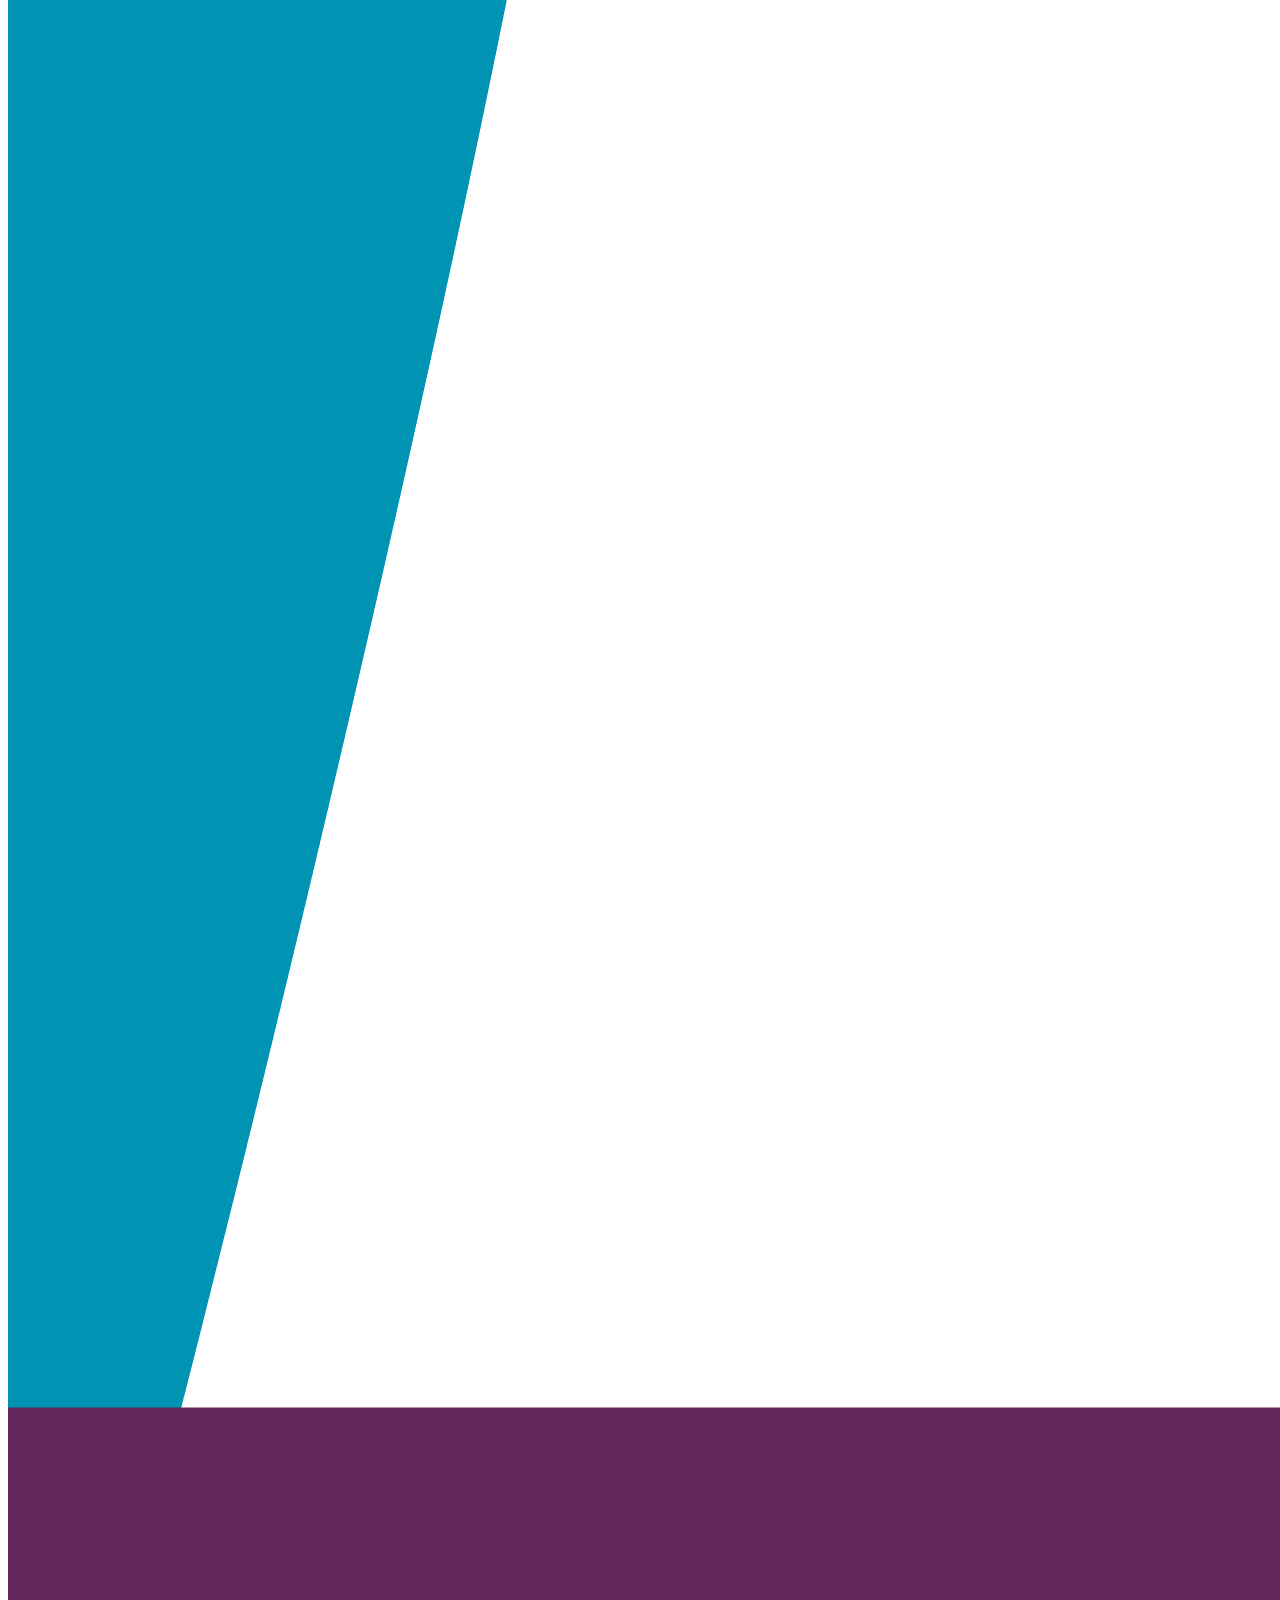
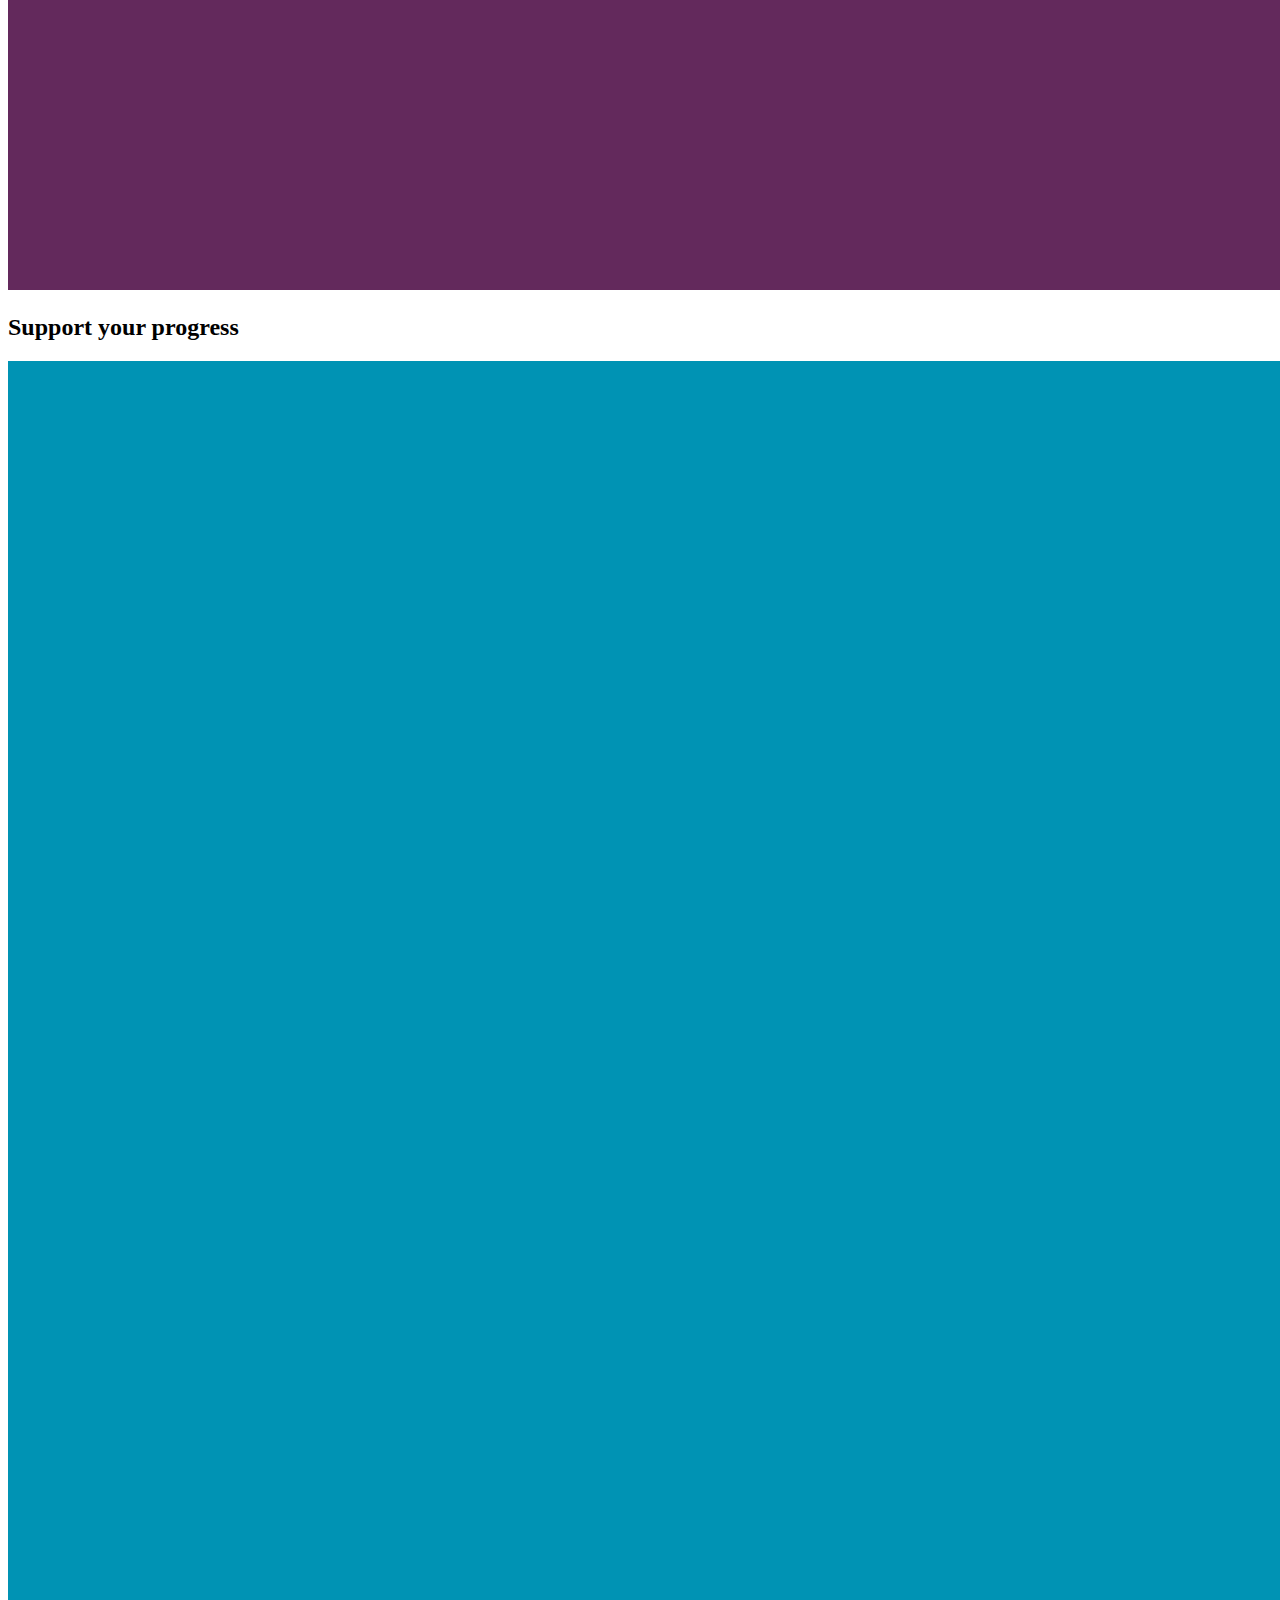
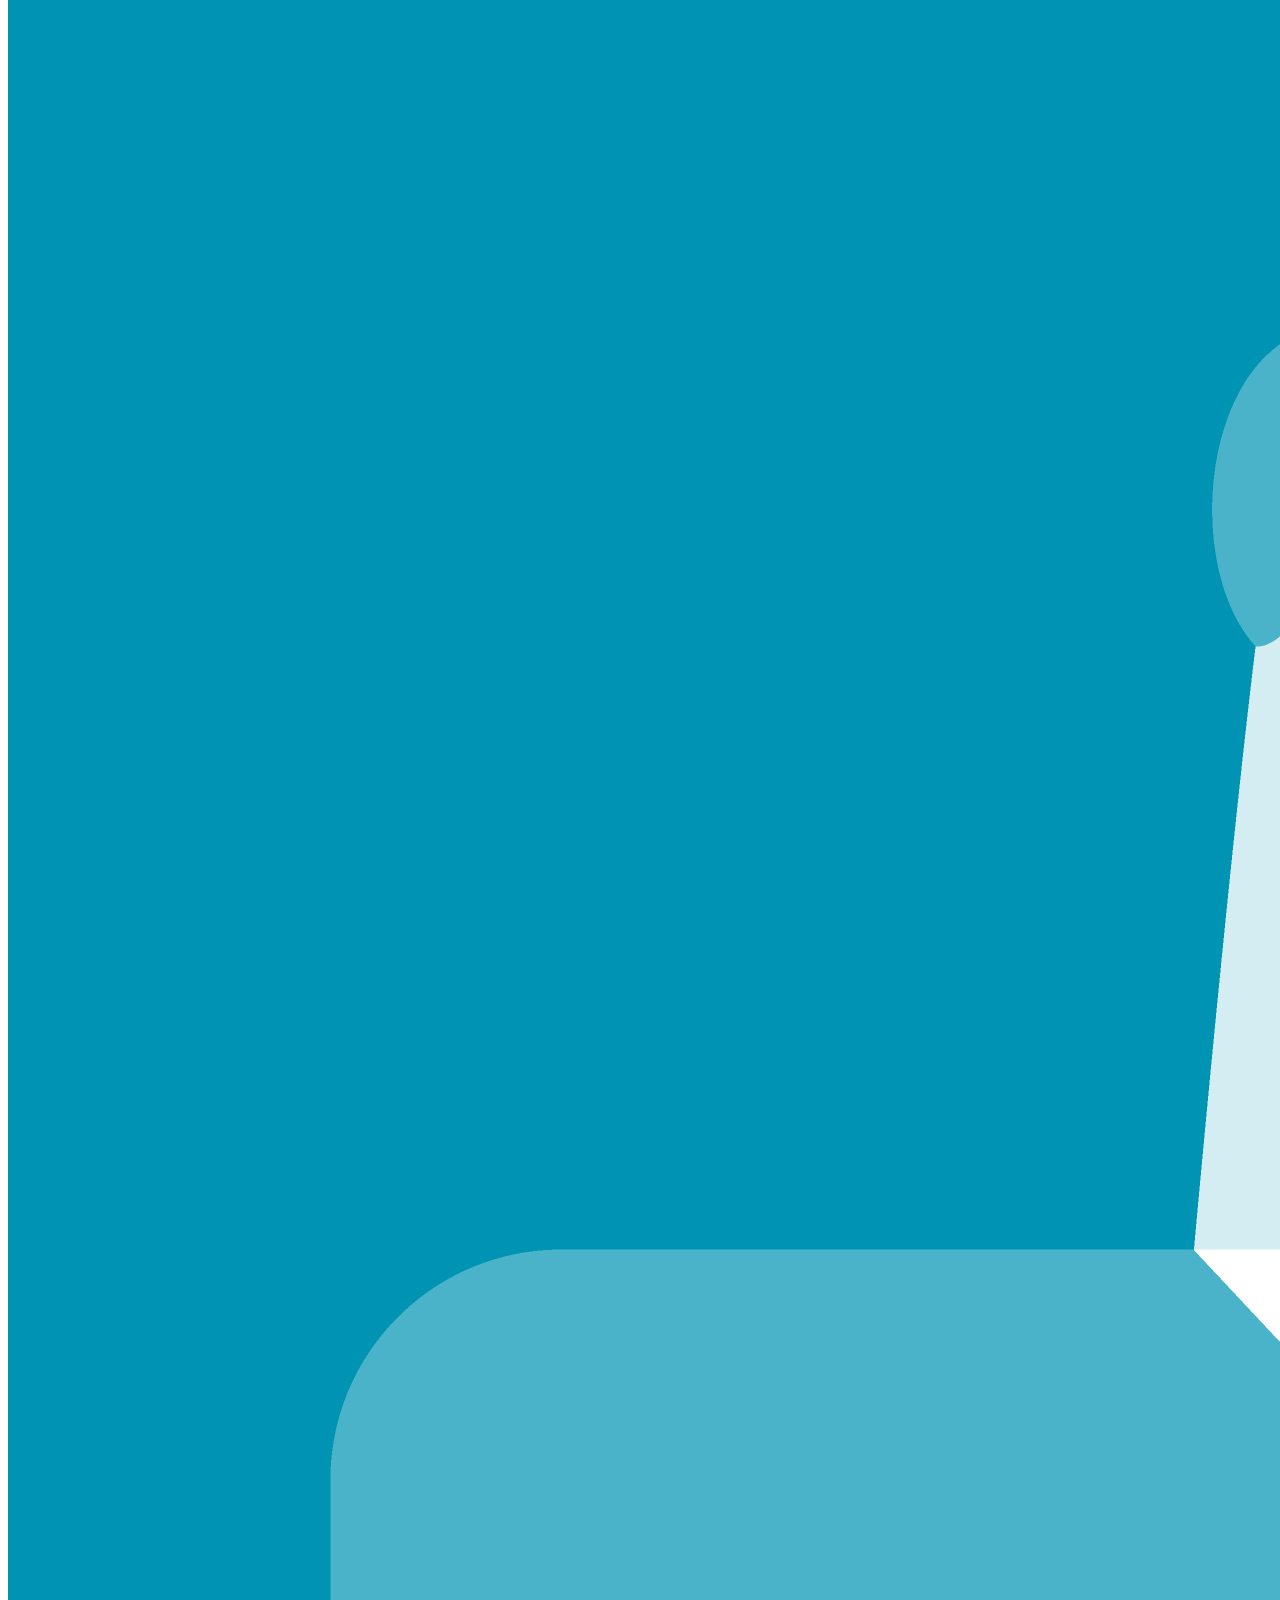
==== commit 01503fc2: "Fixed contact form" ====
--- a/home.html
+++ b/home.html
@@ -132,9 +132,10 @@
 
             <div class="col-md-6">
                 <!-- Promo heading -->
-                <h1>Achieve your habits, goals, and dreams!</h1>
+                <!-- <h1>Achieve your habits, goals, and dreams!</h1> -->
+                <h1>Reach your potential</h1>
                 <p class="lead large">
-                    <b>Flight</b> is a tool that works across all devices and makes it simple to build good habits, reach your goals, and realize your dreams.
+                    <b>Flight</b> is a tool that works across all devices and makes it simple to develop good habits, reach your goals, and realize your dreams.
                 </p>
                 <a class="btn btn-default" href="#brn-newsletter">Join the beta!</a>
                 <!-- Promo heading end -->
@@ -317,7 +318,7 @@
                 <ul class="icon icon-star">
                     <li>Setting stakes with a friend or a foe dramatically boosts your drive to succeed</li>
                     <li>Pledge money to a charity or an anti-charity if you fail to accomplish your goal for added motivation</li>
-                    <li>Keep others up to date on progress</li>
+                    <li>Keep others up-to-date on your progress</li>
                 </ul>
 
                 <!-- Right side info end -->
@@ -438,7 +439,7 @@
 
             <!-- Newsletter header -->
             <div class="col-md-6">
-                <h2>Be a test pilot for flight beta!</h2>
+                <h2>Be a test pilot for flight beta?</h2>
             </div>
             <!-- Newsletter header end -->
 
@@ -548,9 +549,9 @@
 
             <!-- Social Media icons -->
             <div class="col-sm-6 text-center">
-                <a href="#" class="entypo-social sm-icon">&#xe618;</a>
-                <a href="#" class="entypo-social sm-icon">&#xe617;</a>
-                <a href="#" class="entypo-social sm-icon">&#xe619;</a>
+                <a href="https://www.facebook.com/flightdo" class="entypo-social sm-icon" target="_blank">&#xe618;</a>
+                <a href="https://plus.google.com/114825888156818922495" class="entypo-social sm-icon" target="_blank">&#xe617;</a>
+                <a href="https://twitter.com/flightdo" class="entypo-social sm-icon" target="_blank">&#xe619;</a>
             </div><!-- /col-sm-6 -->
             <!-- Social Media icons end -->
 
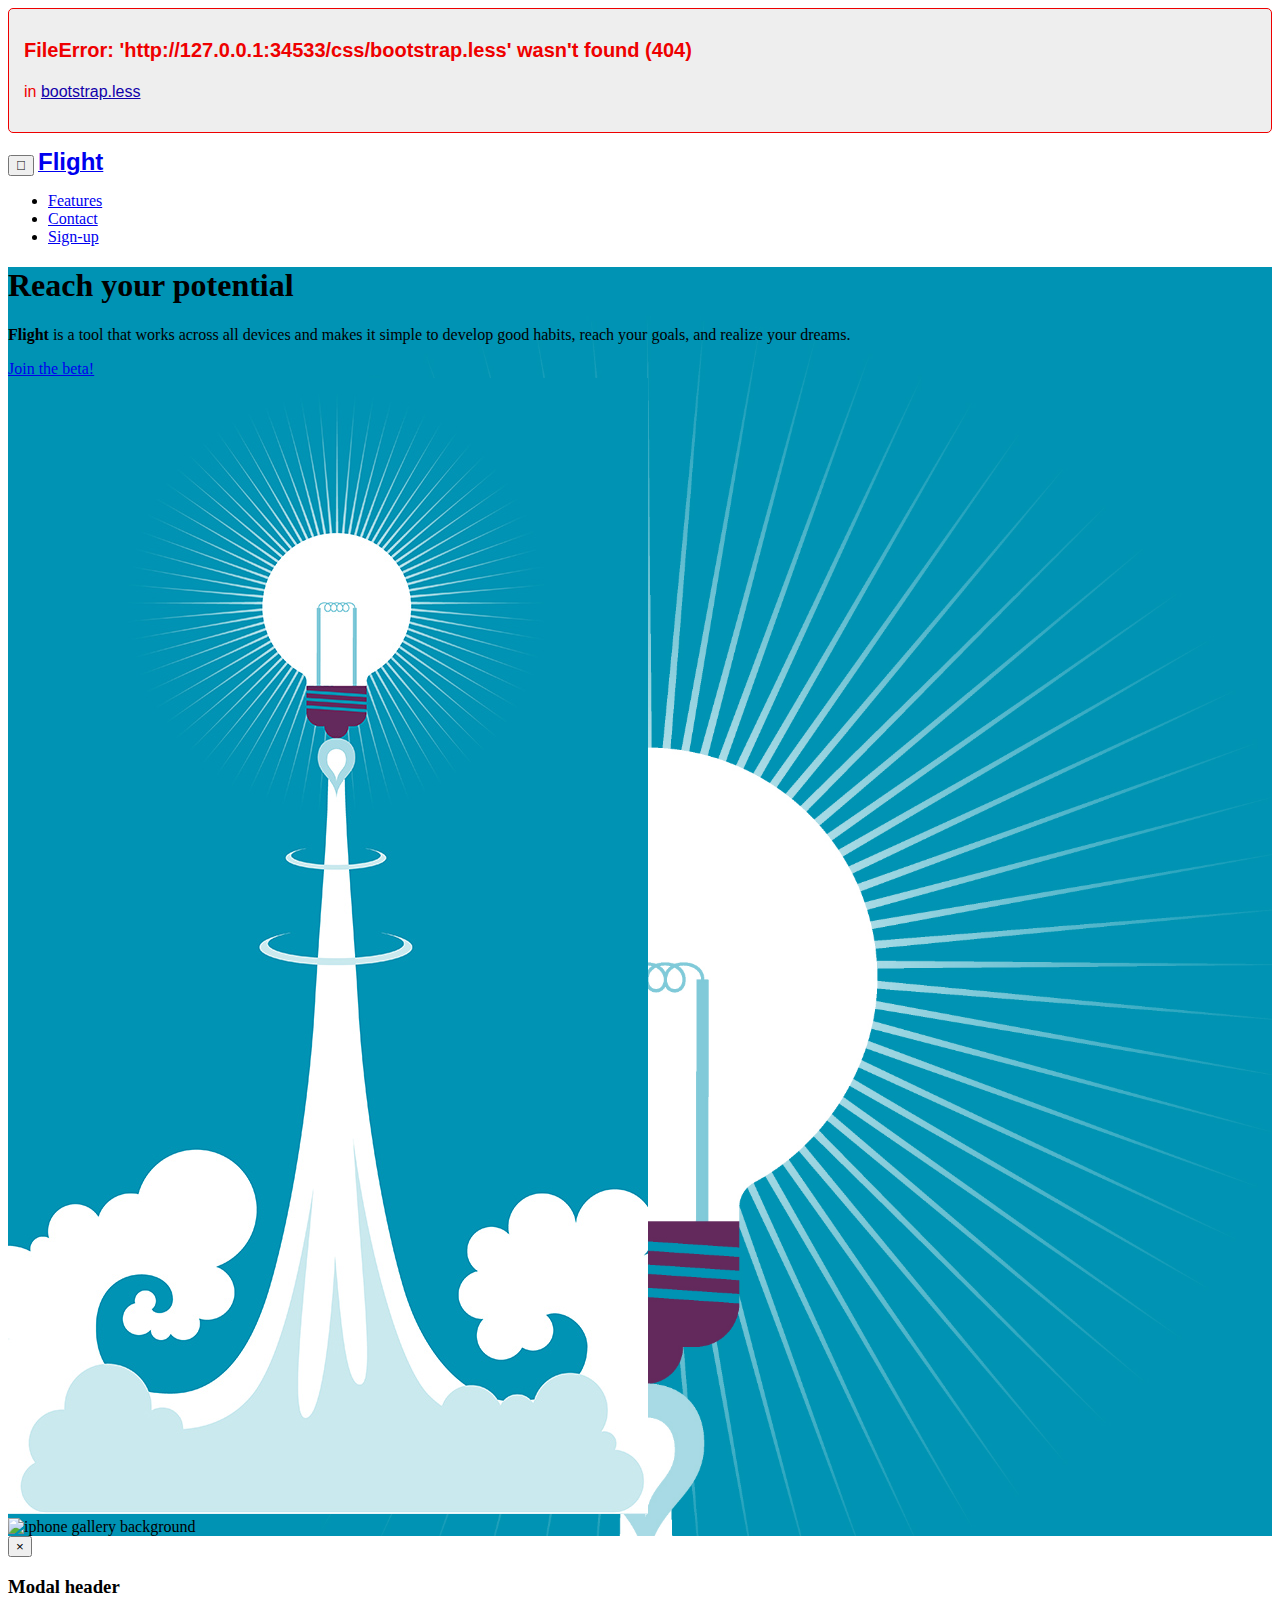
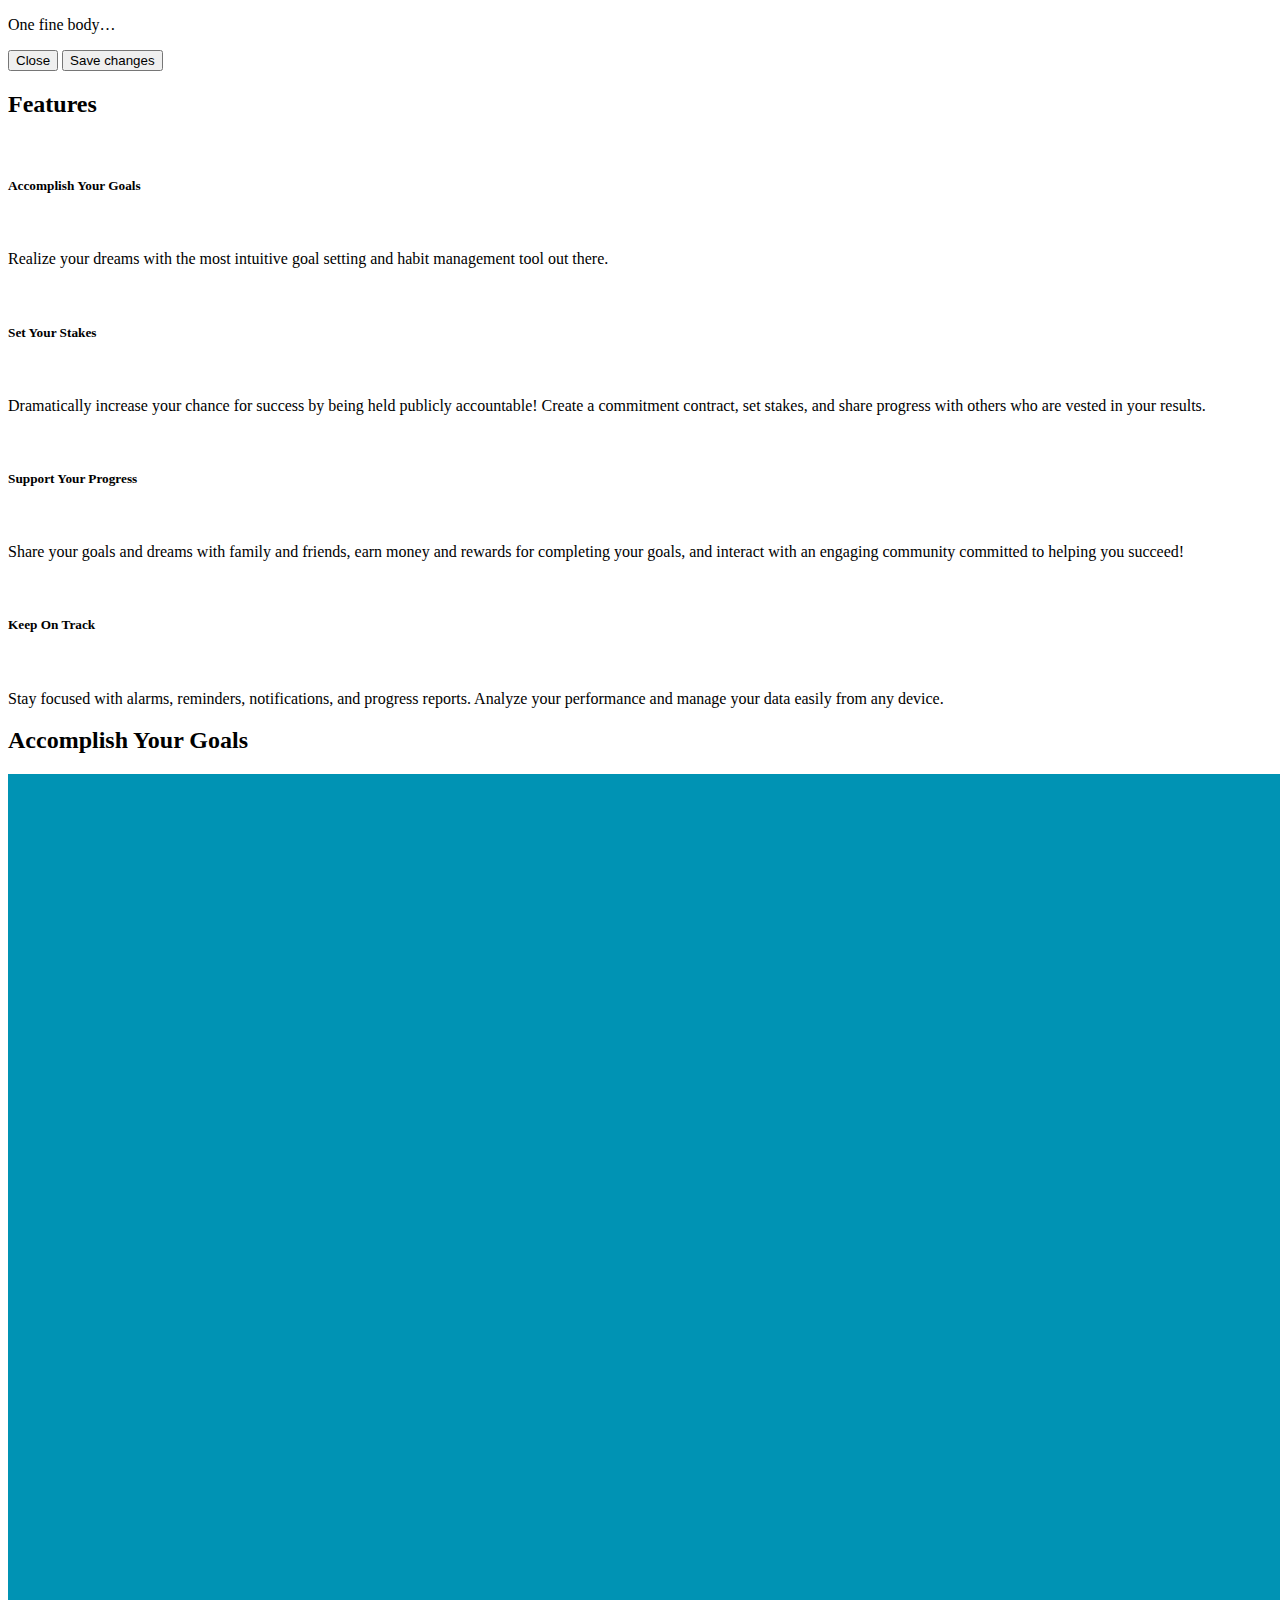
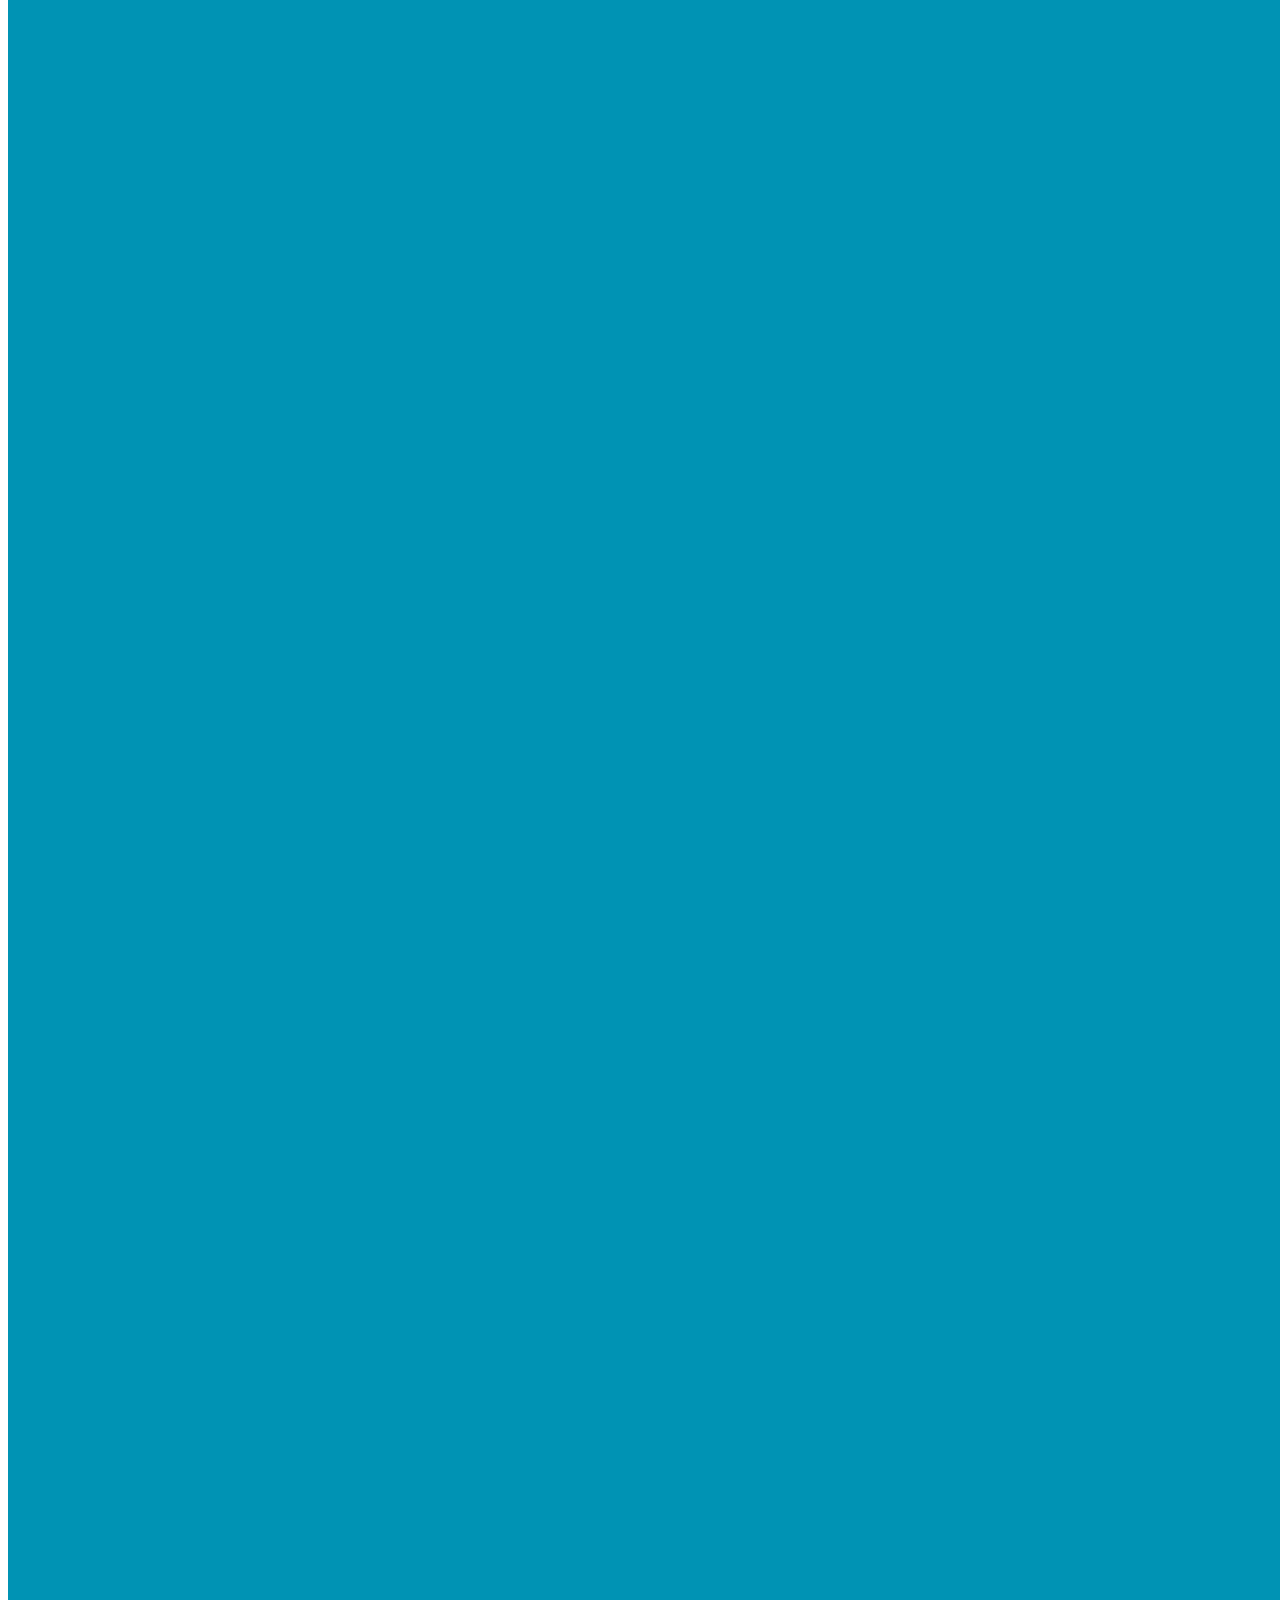
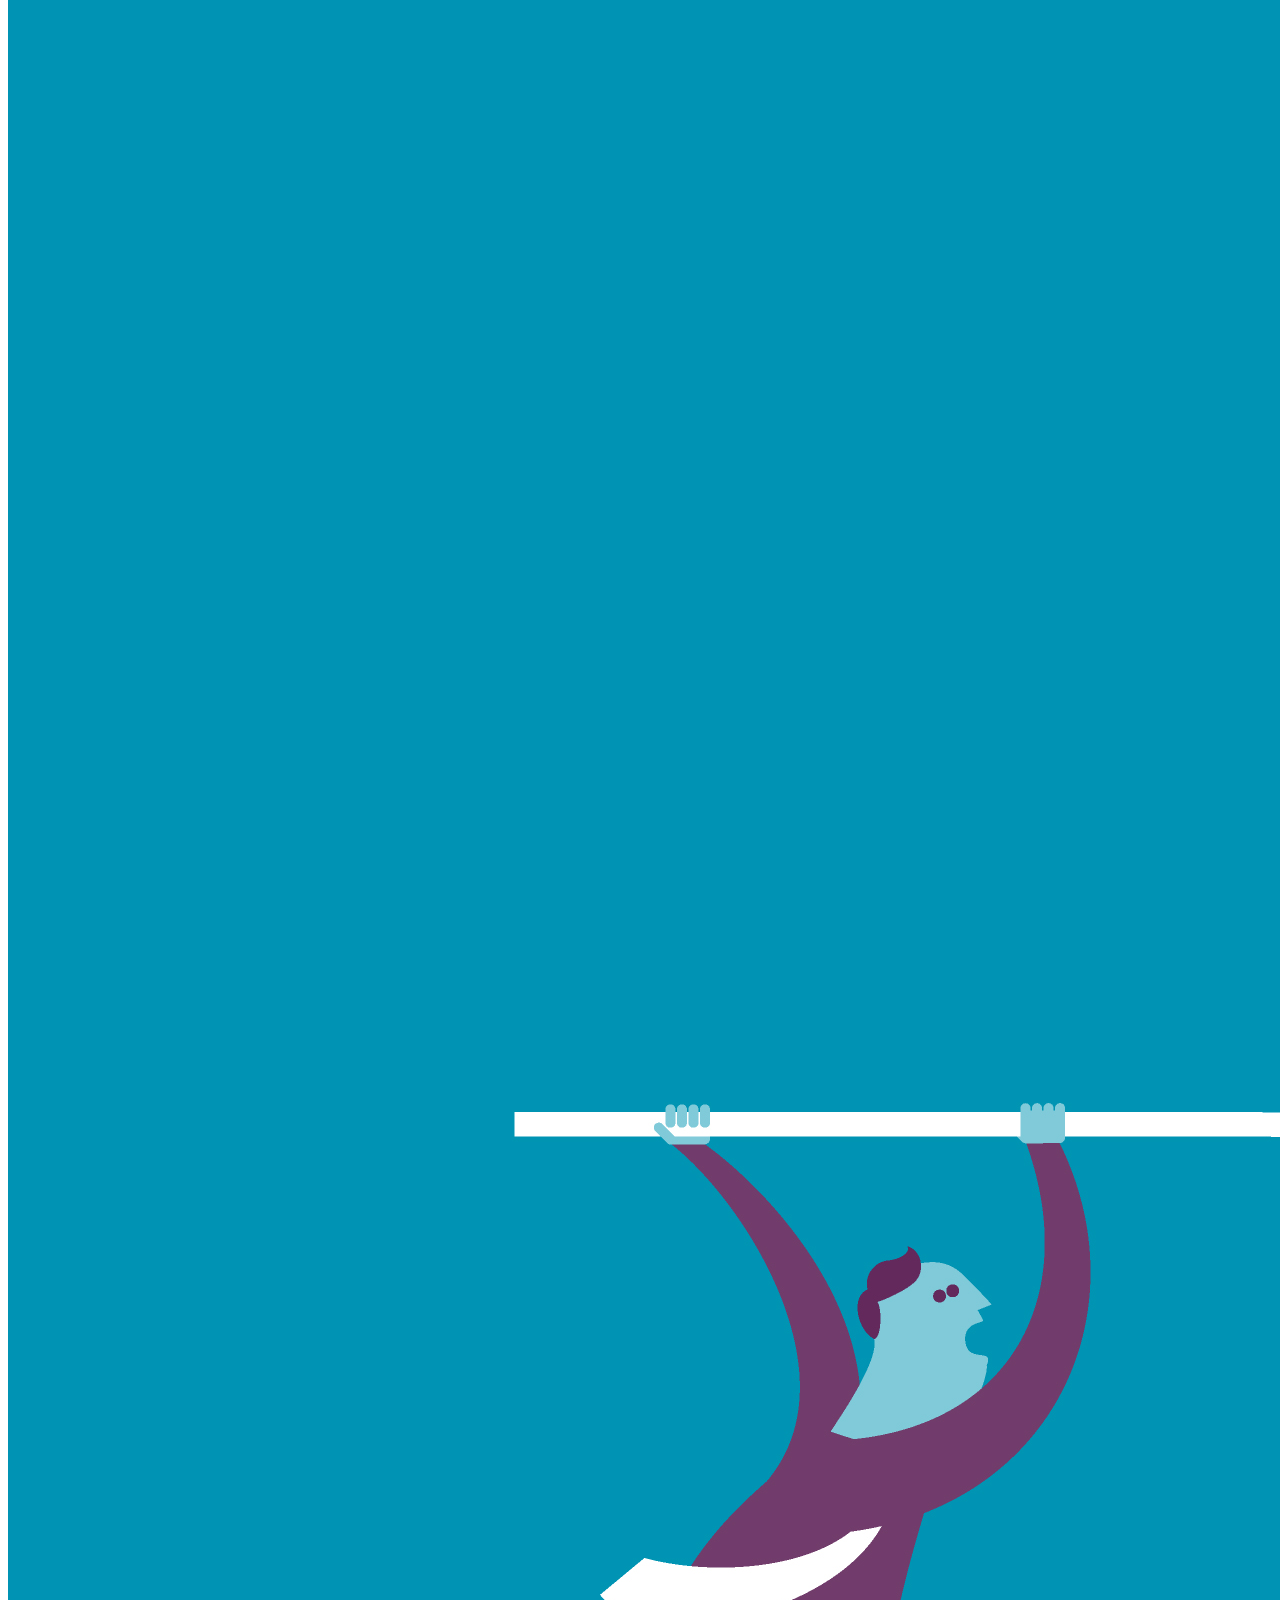
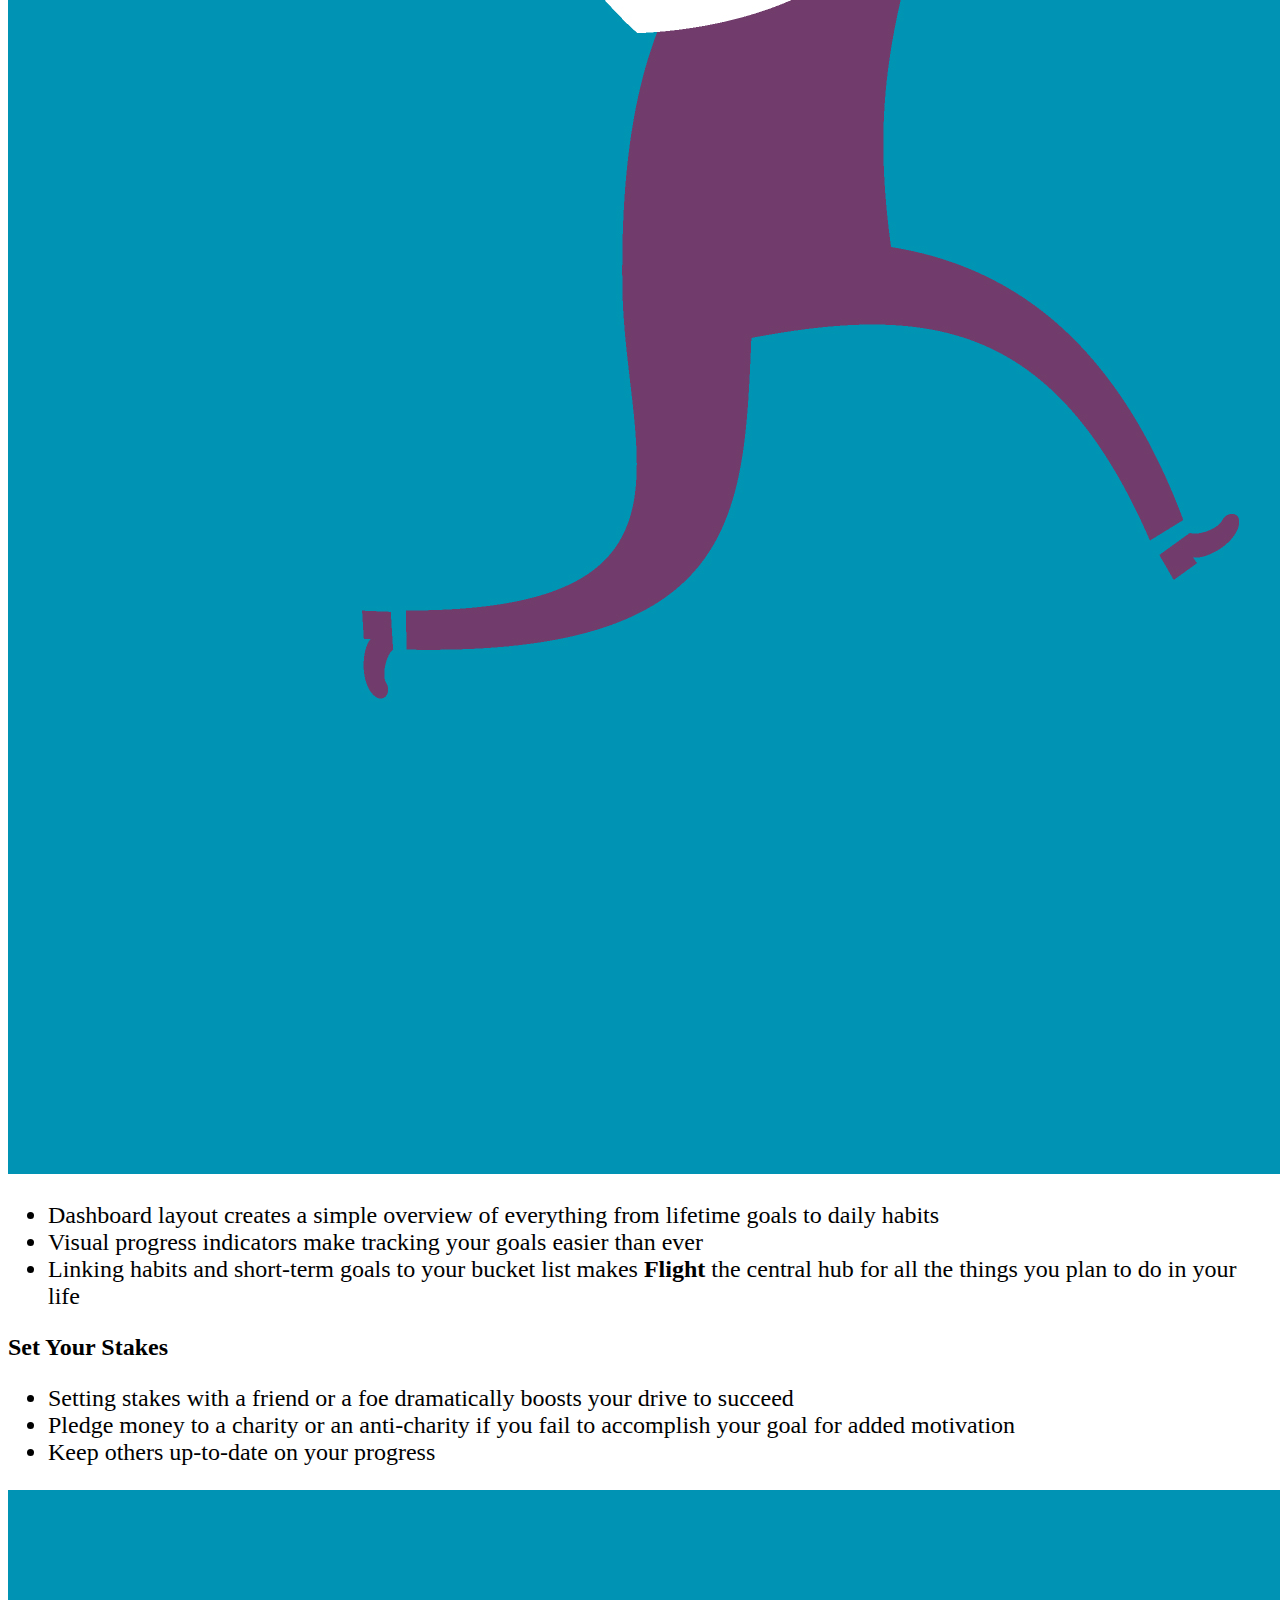
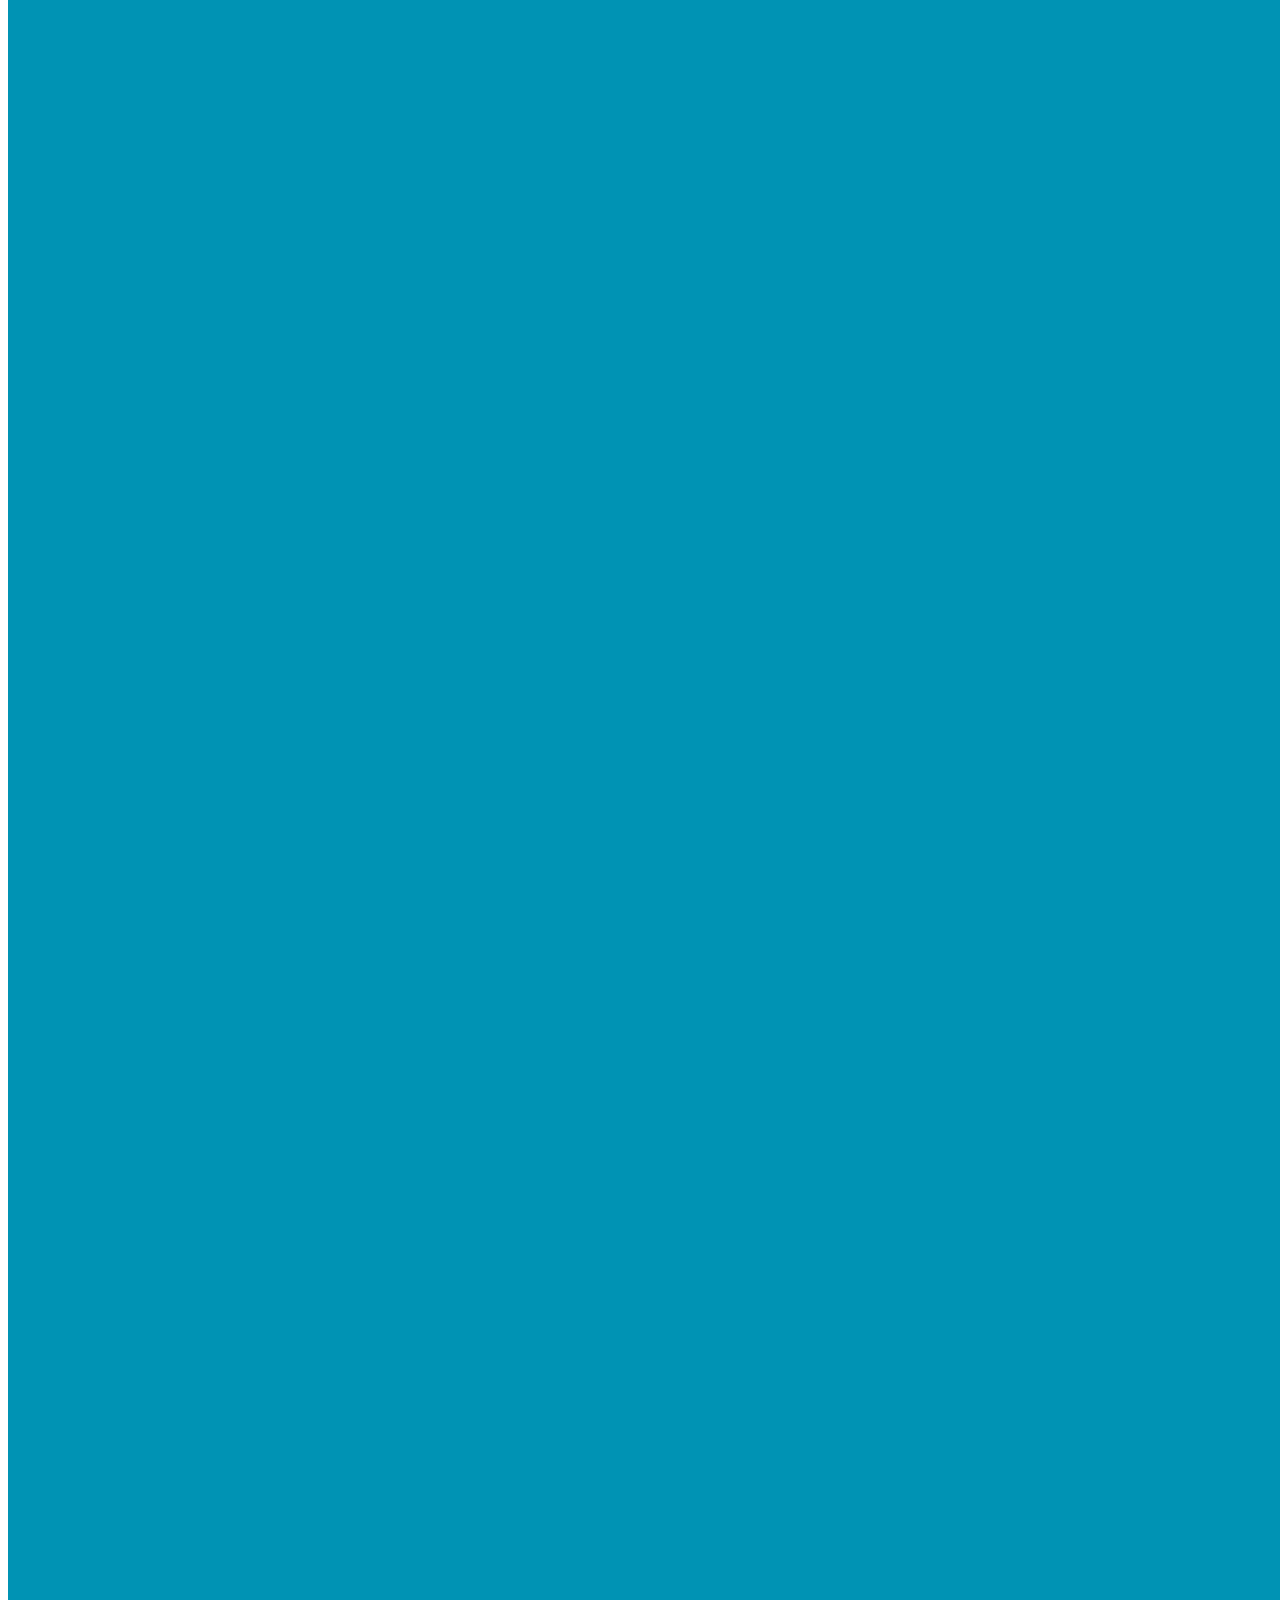
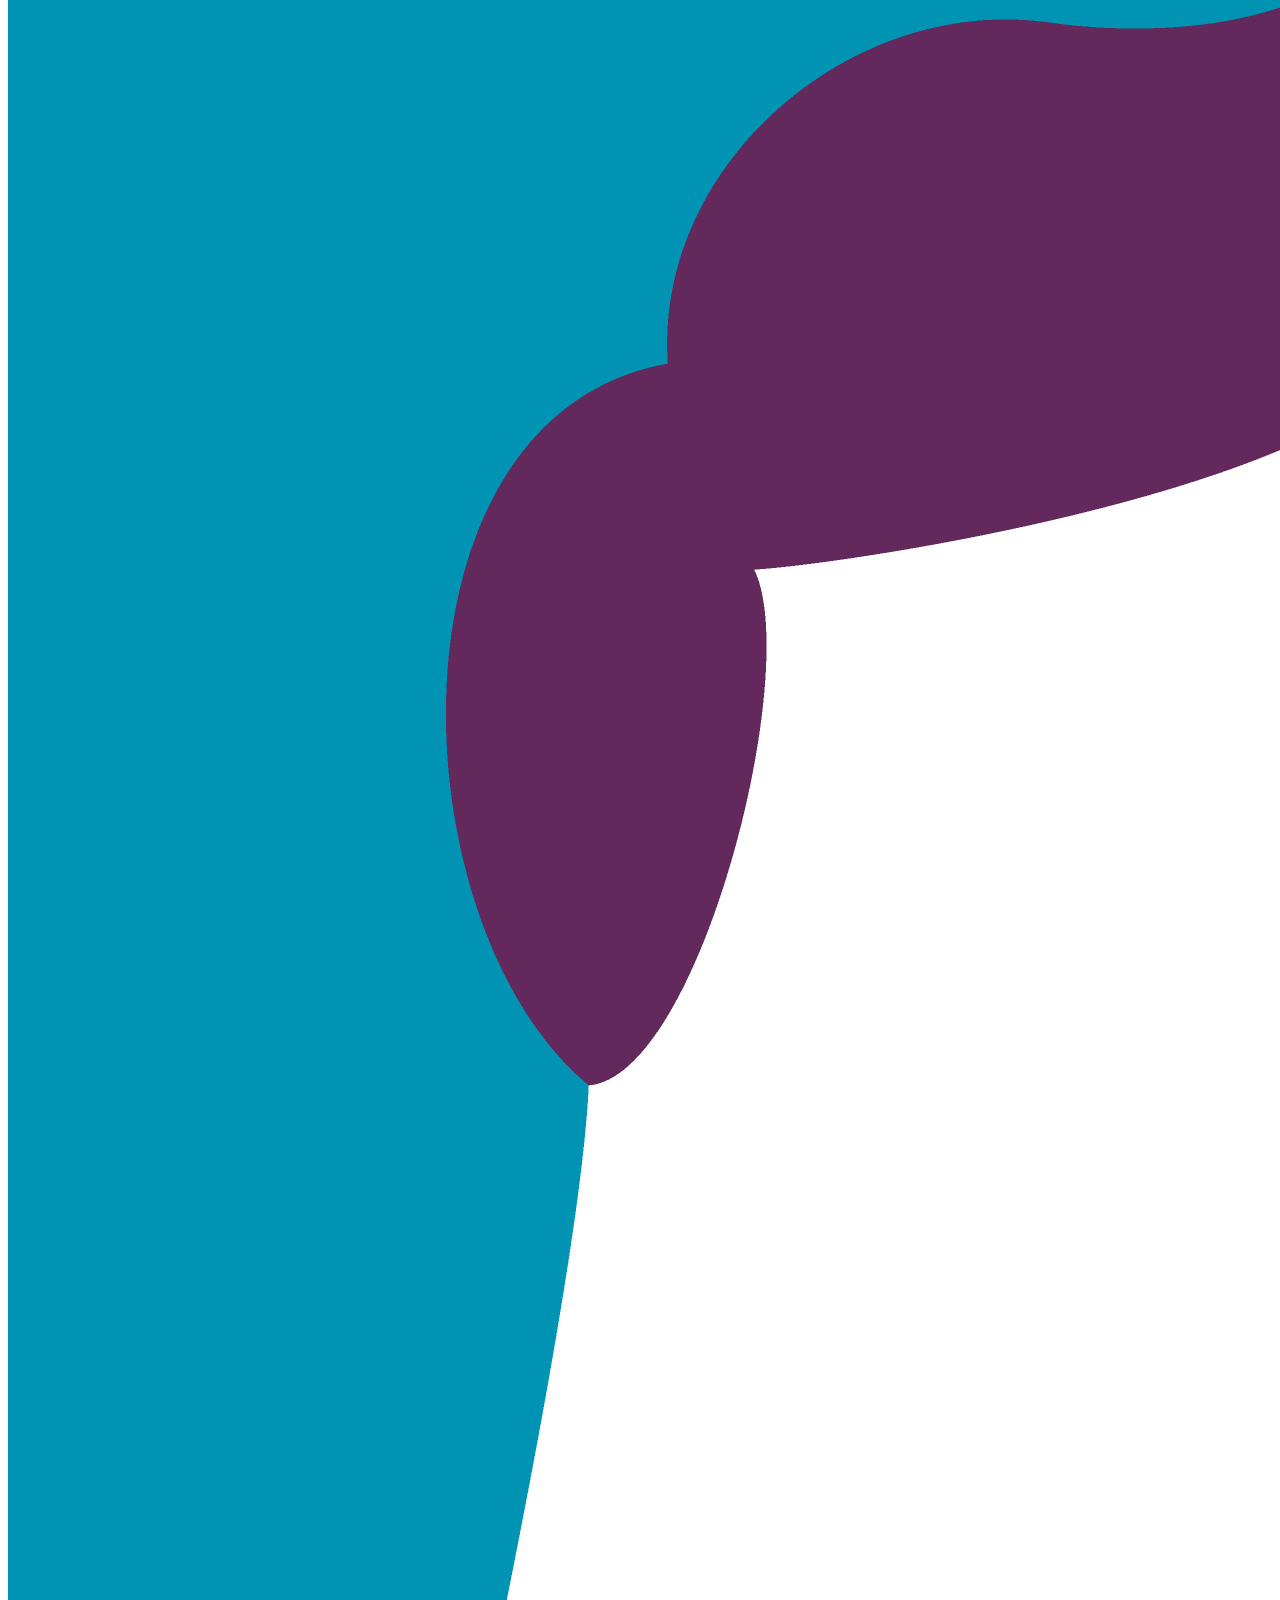
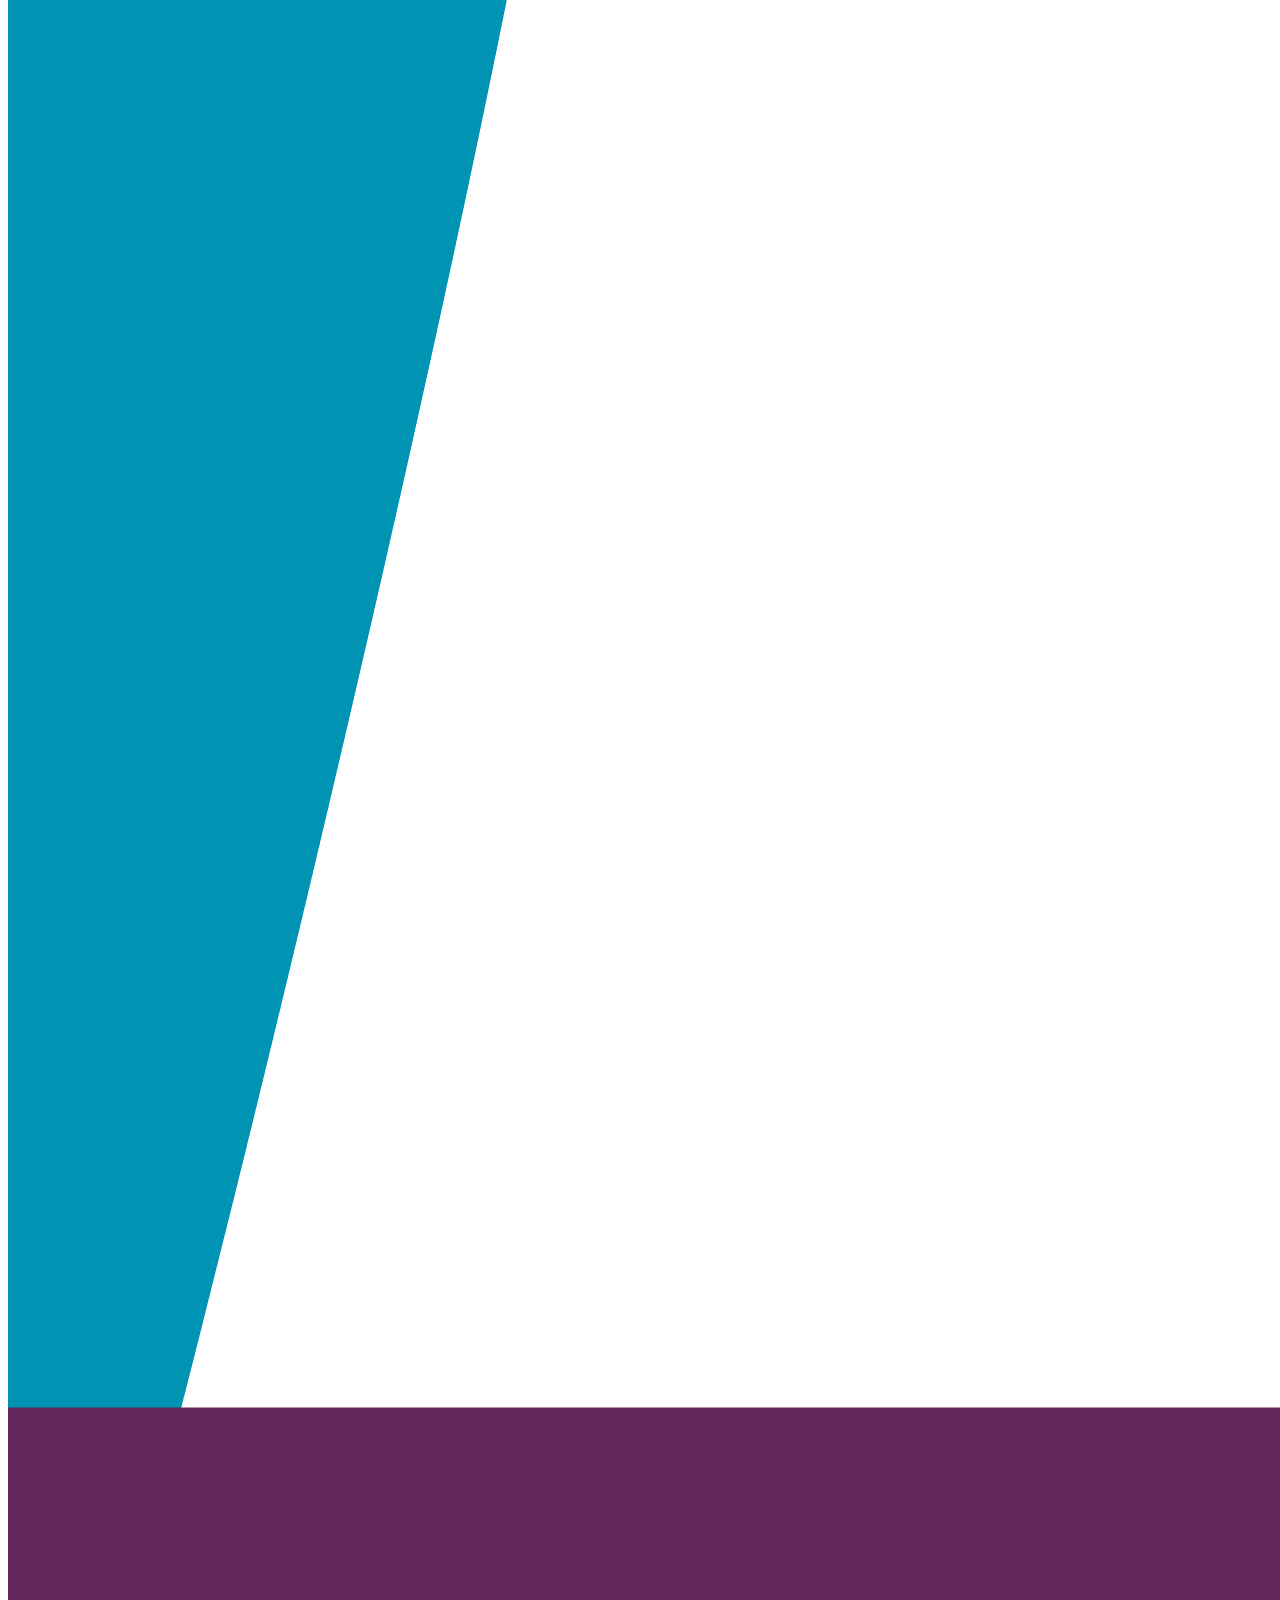
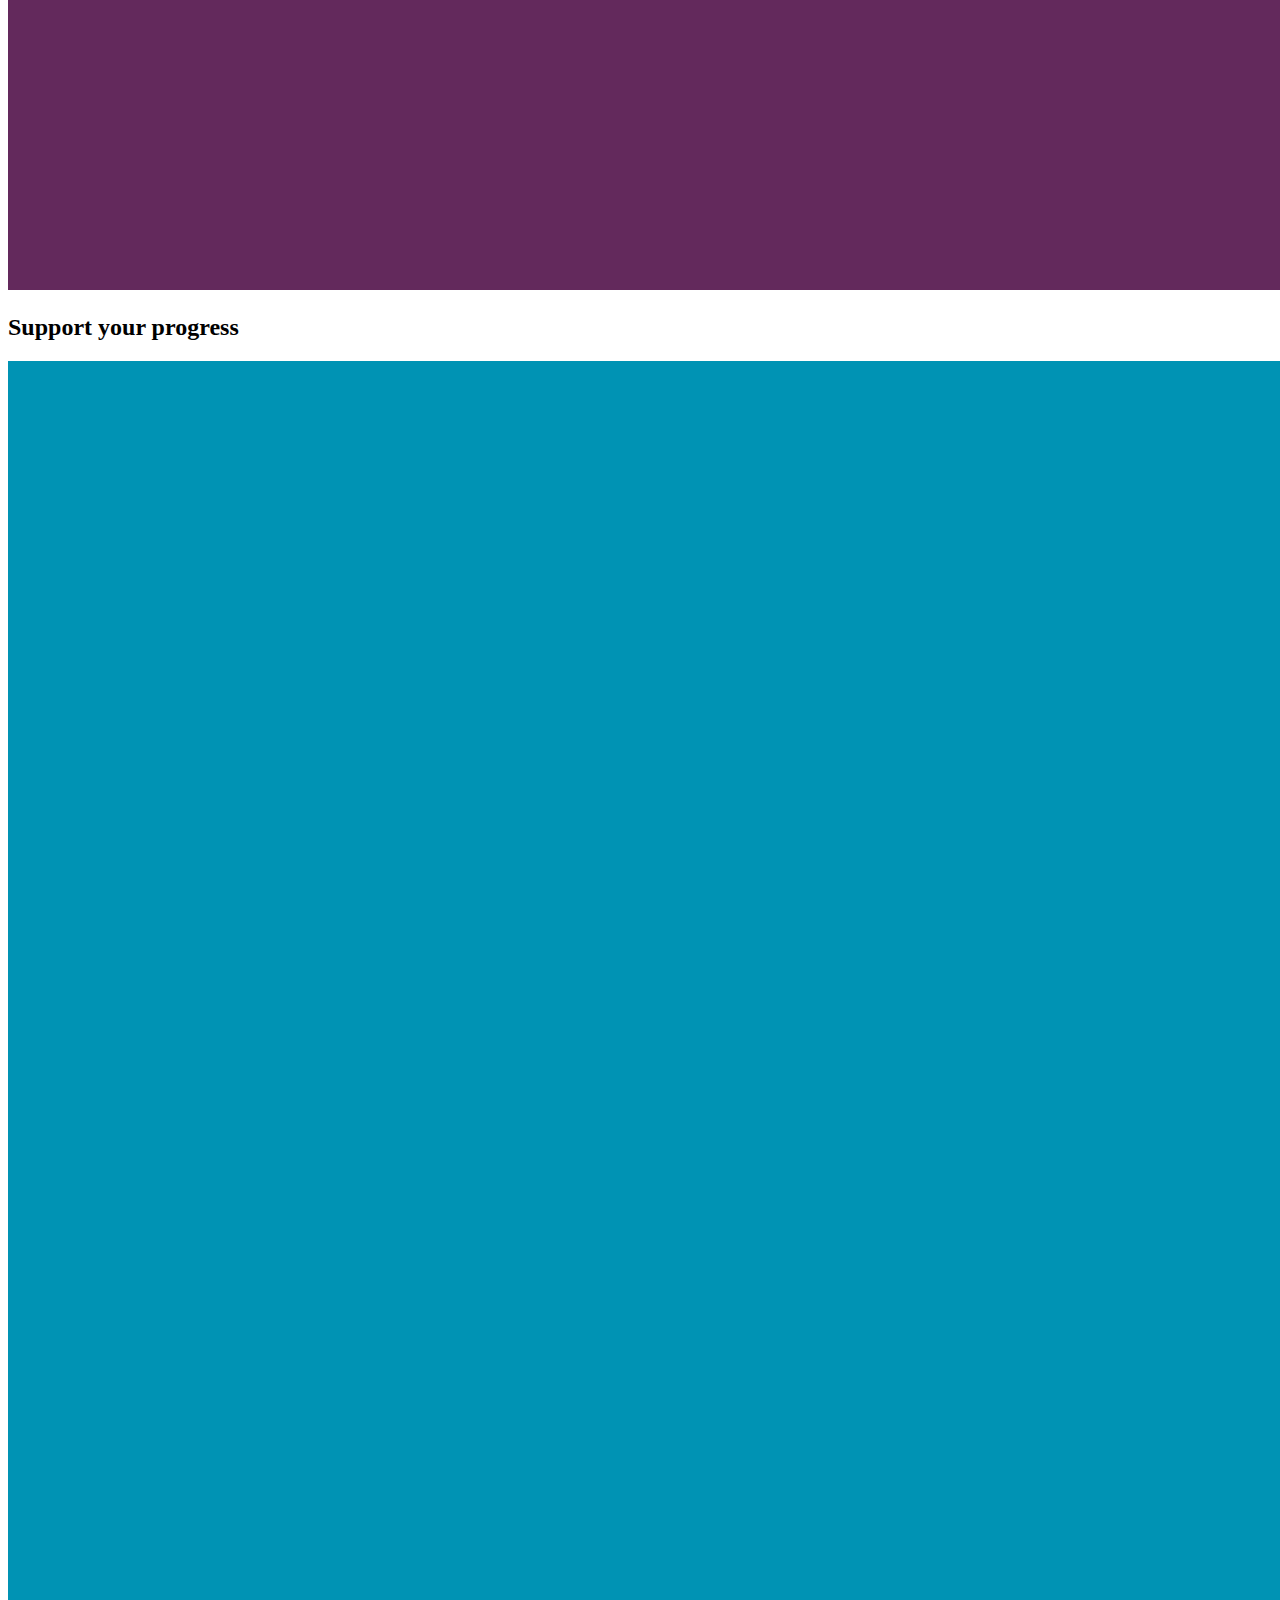
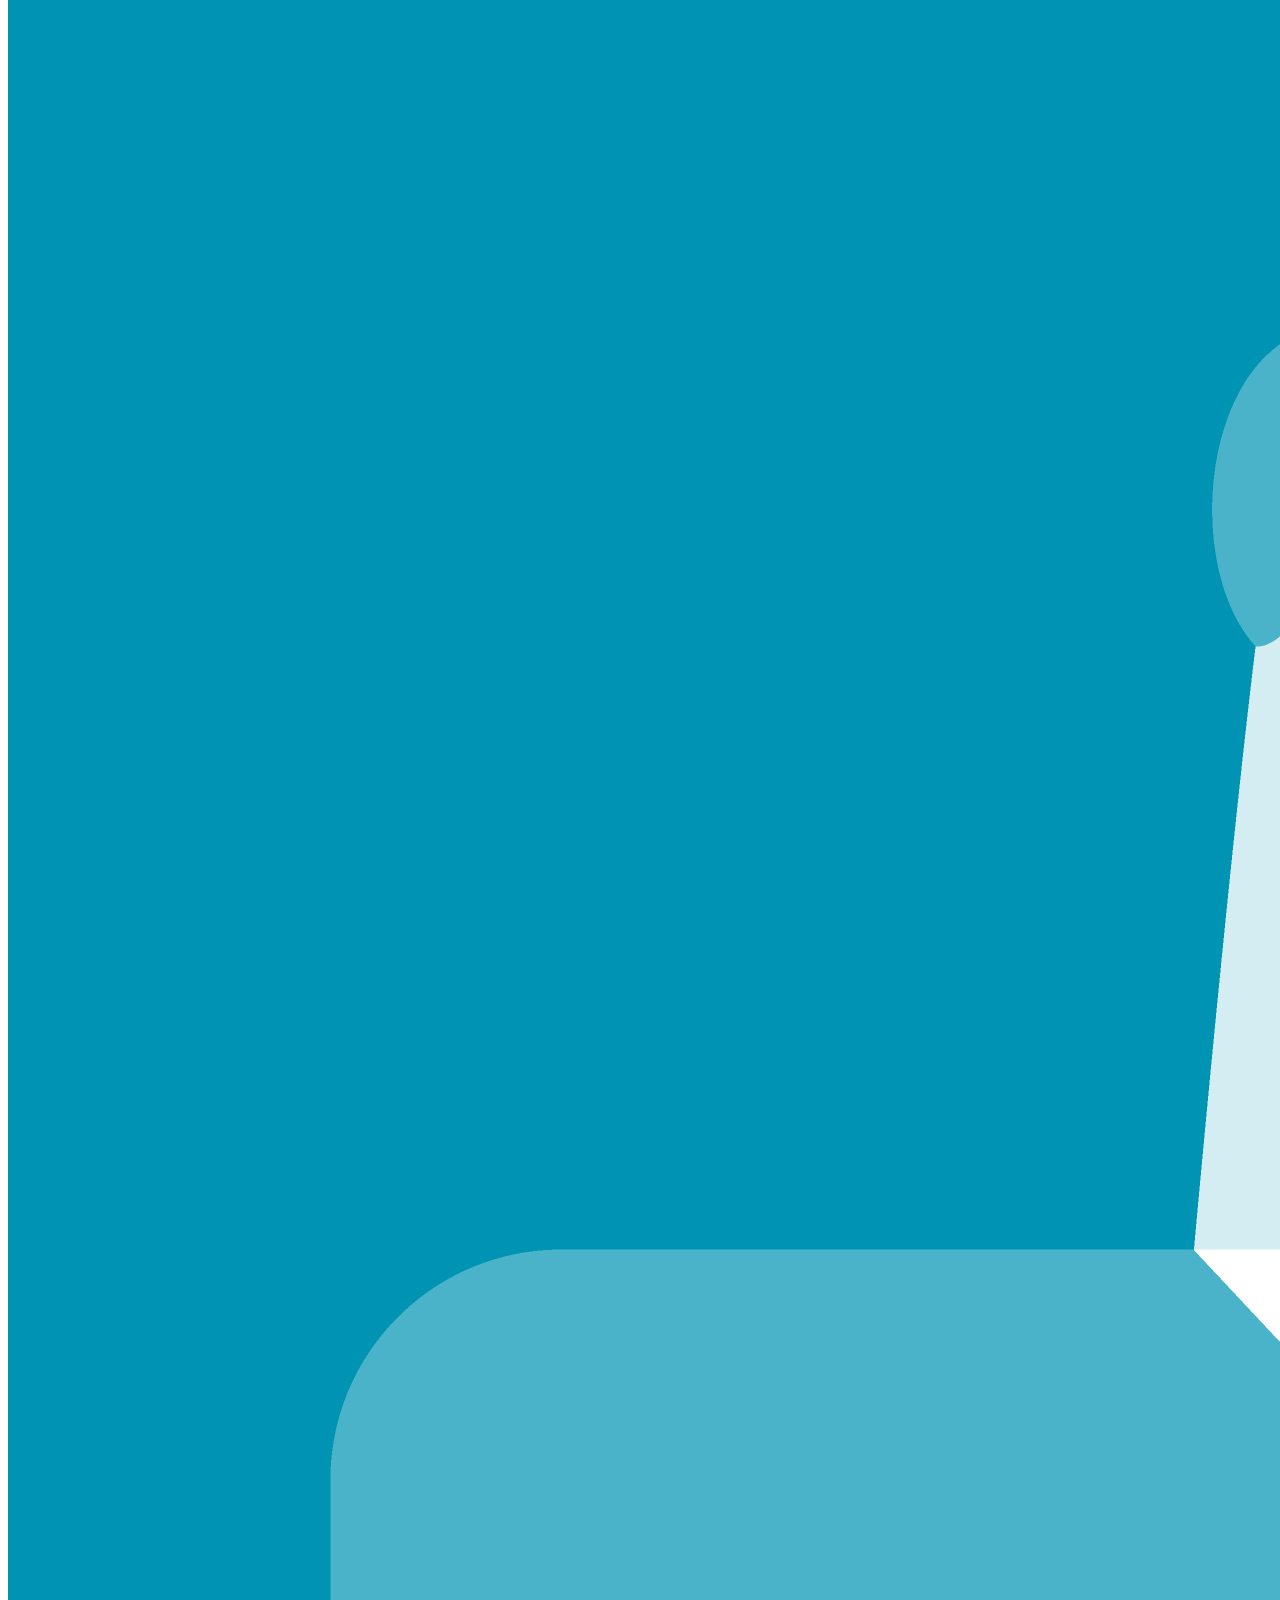
==== commit 59dc369f: "Changed Google fonts & maps API endpoints to be https, fixing Google Chrome issue" ====
--- a/home.html
+++ b/home.html
@@ -28,7 +28,7 @@
     <!-- ===== STYLE LINKS ===== -->
 
     <!-- Google font -->
-    <link href='http://fonts.googleapis.com/css?family=Source+Sans+Pro:300,400,700,900,300italic,400italic,700italic,900italic' rel='stylesheet' type='text/css'>
+    <link href='https://fonts.googleapis.com/css?family=Source+Sans+Pro:300,400,700,900,300italic,400italic,700italic,900italic' rel='stylesheet' type='text/css'>
 
     <!-- Lightbox — image overlay -->
     <link rel="stylesheet" href="css/lightbox.css" type="text/css">
@@ -599,7 +599,7 @@
 <script src="js/jquery.countdown.min.js" type="text/javascript"></script>
 
 <!-- Google map -->
-<script type="text/javascript" src="http://maps.google.com/maps/api/js?sensor=true"></script>
+<script type="text/javascript" src="https://maps.google.com/maps/api/js?sensor=true"></script>
 <script src="js/gmaps.js" type="text/javascript"></script>
 
 <!-- Barnaul custom scripts -->
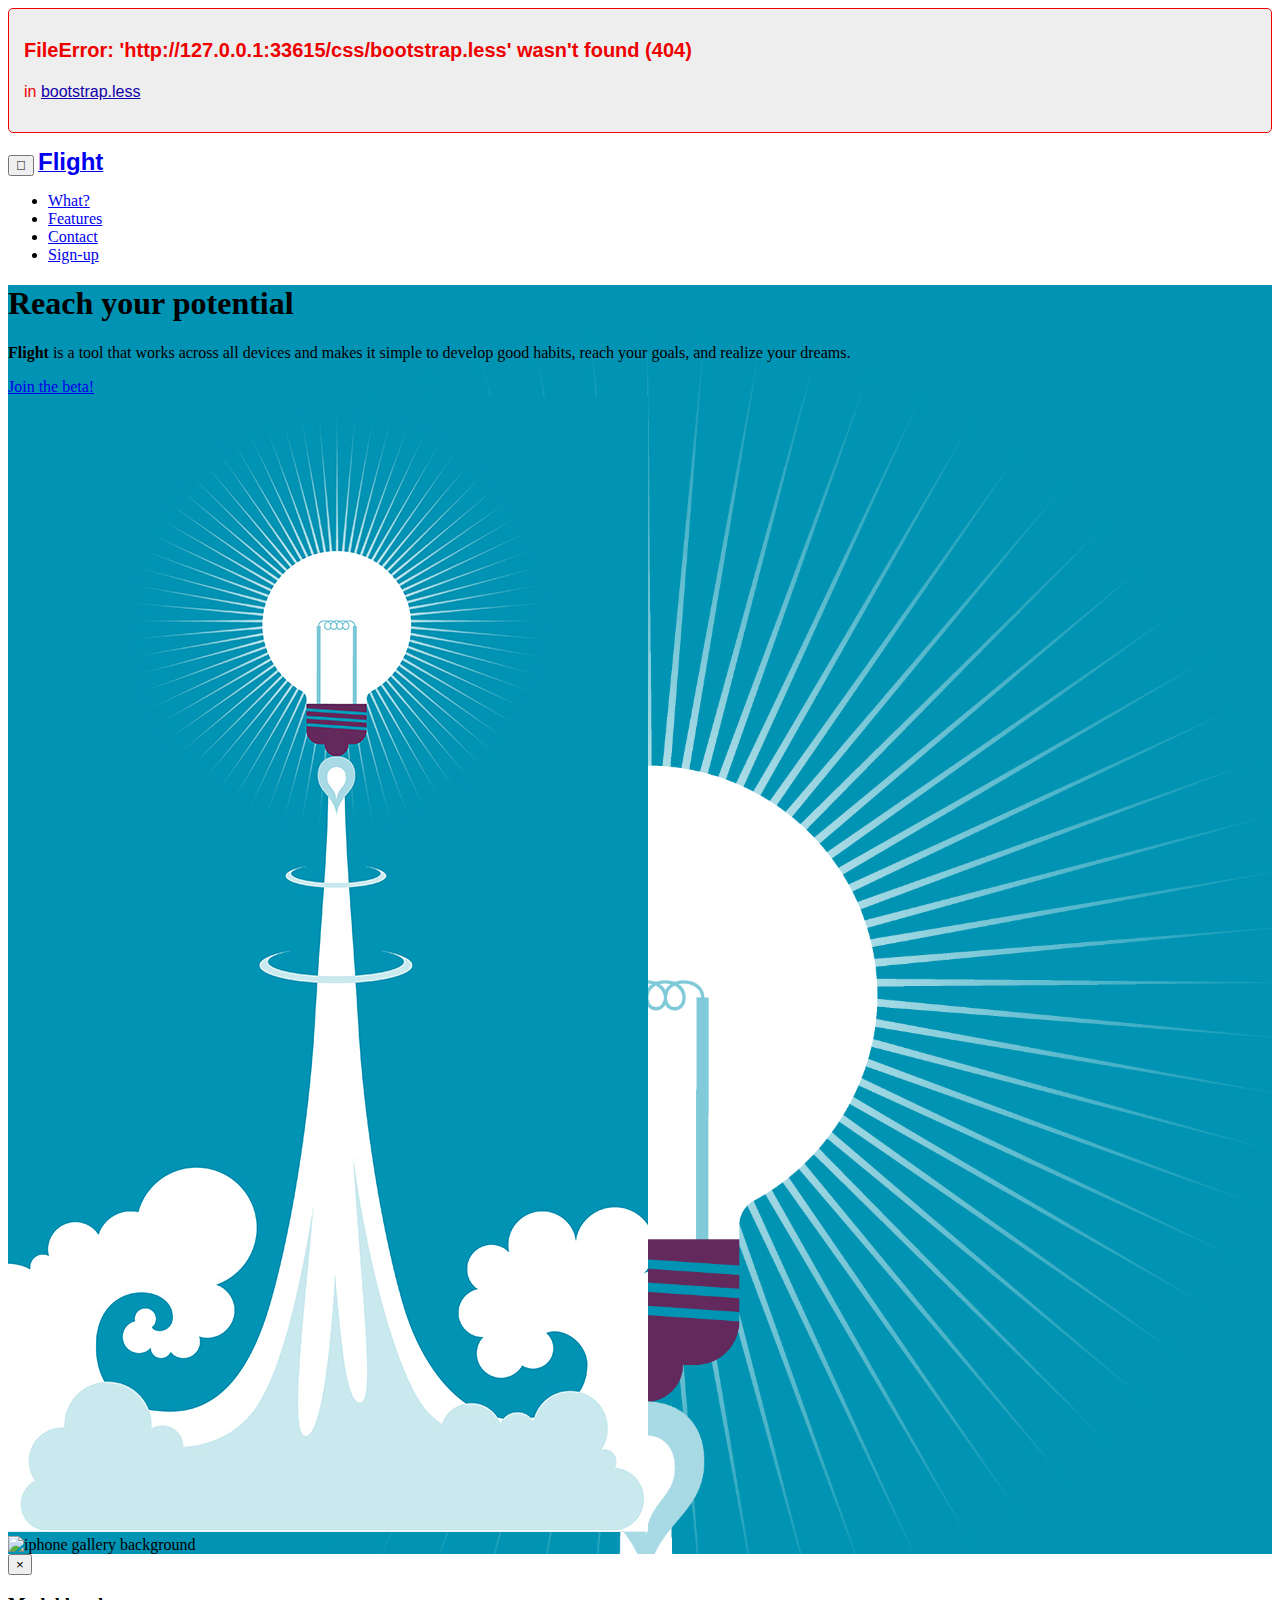
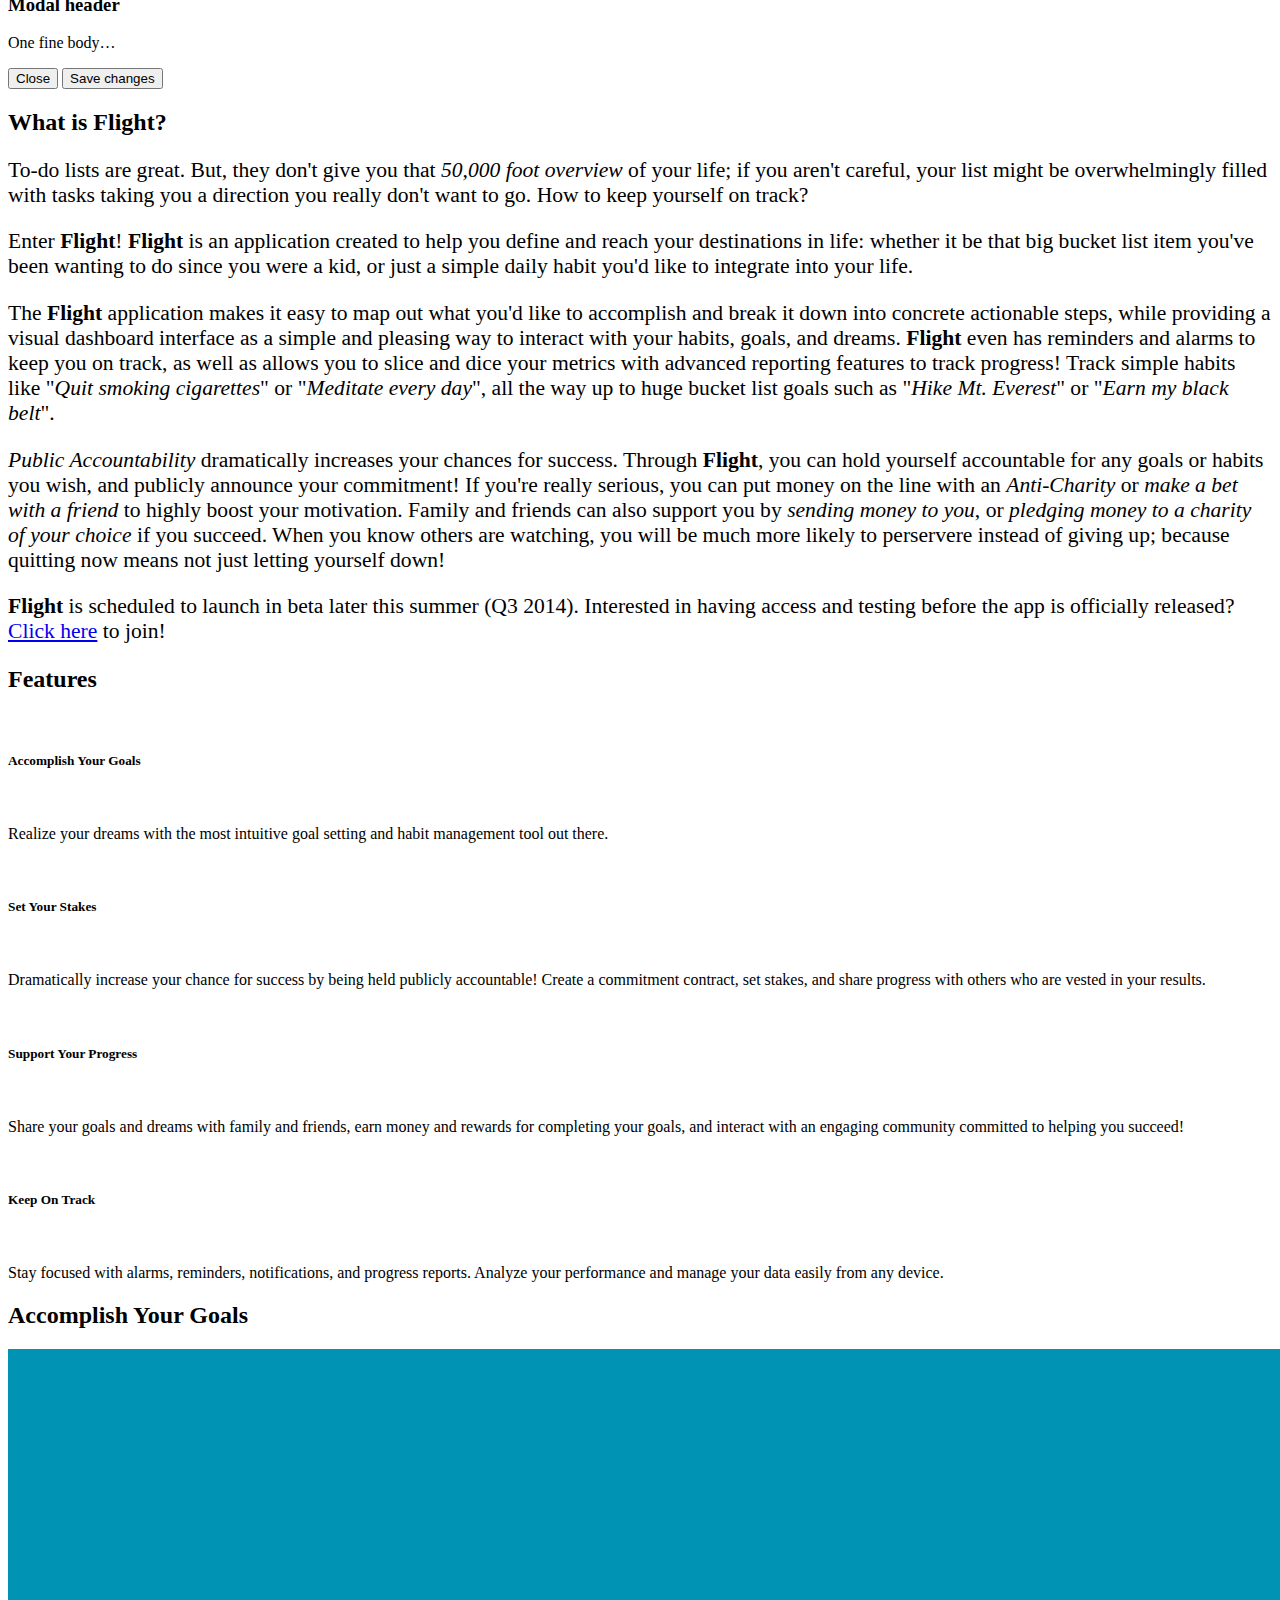
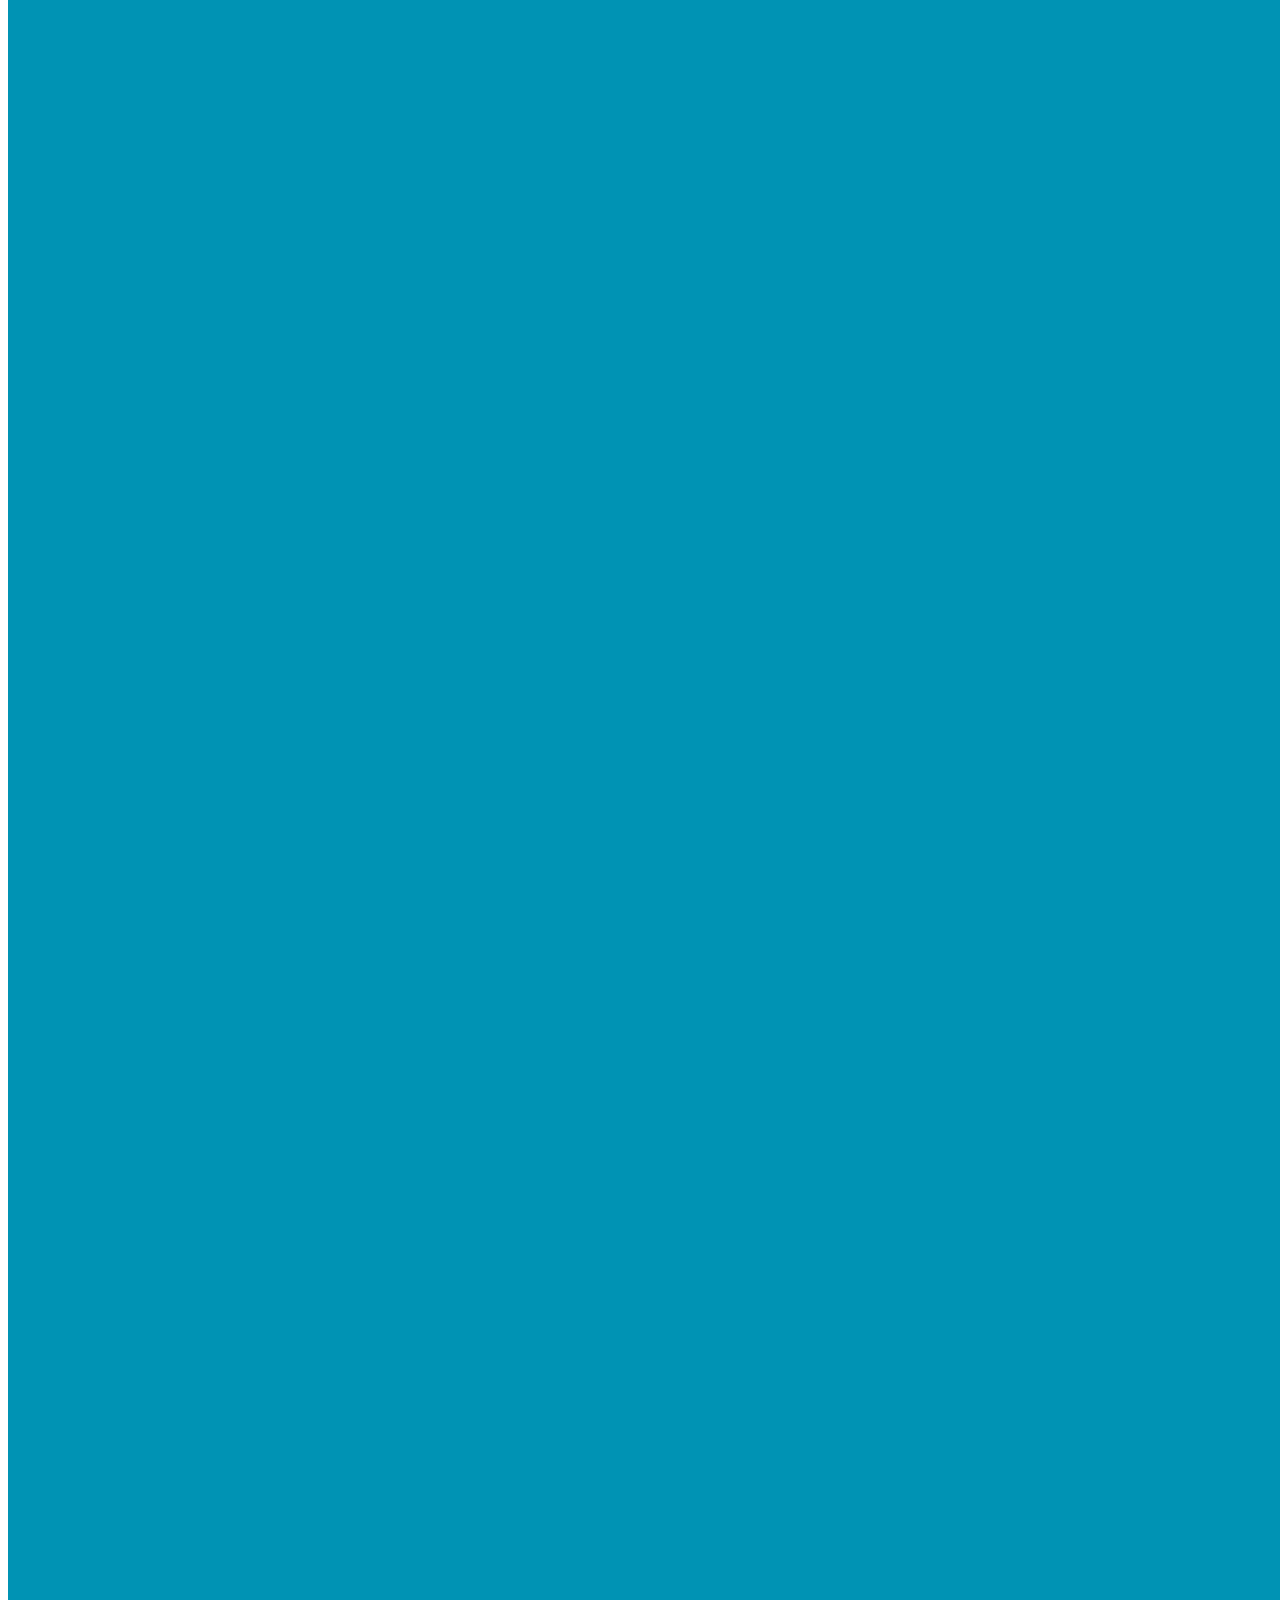
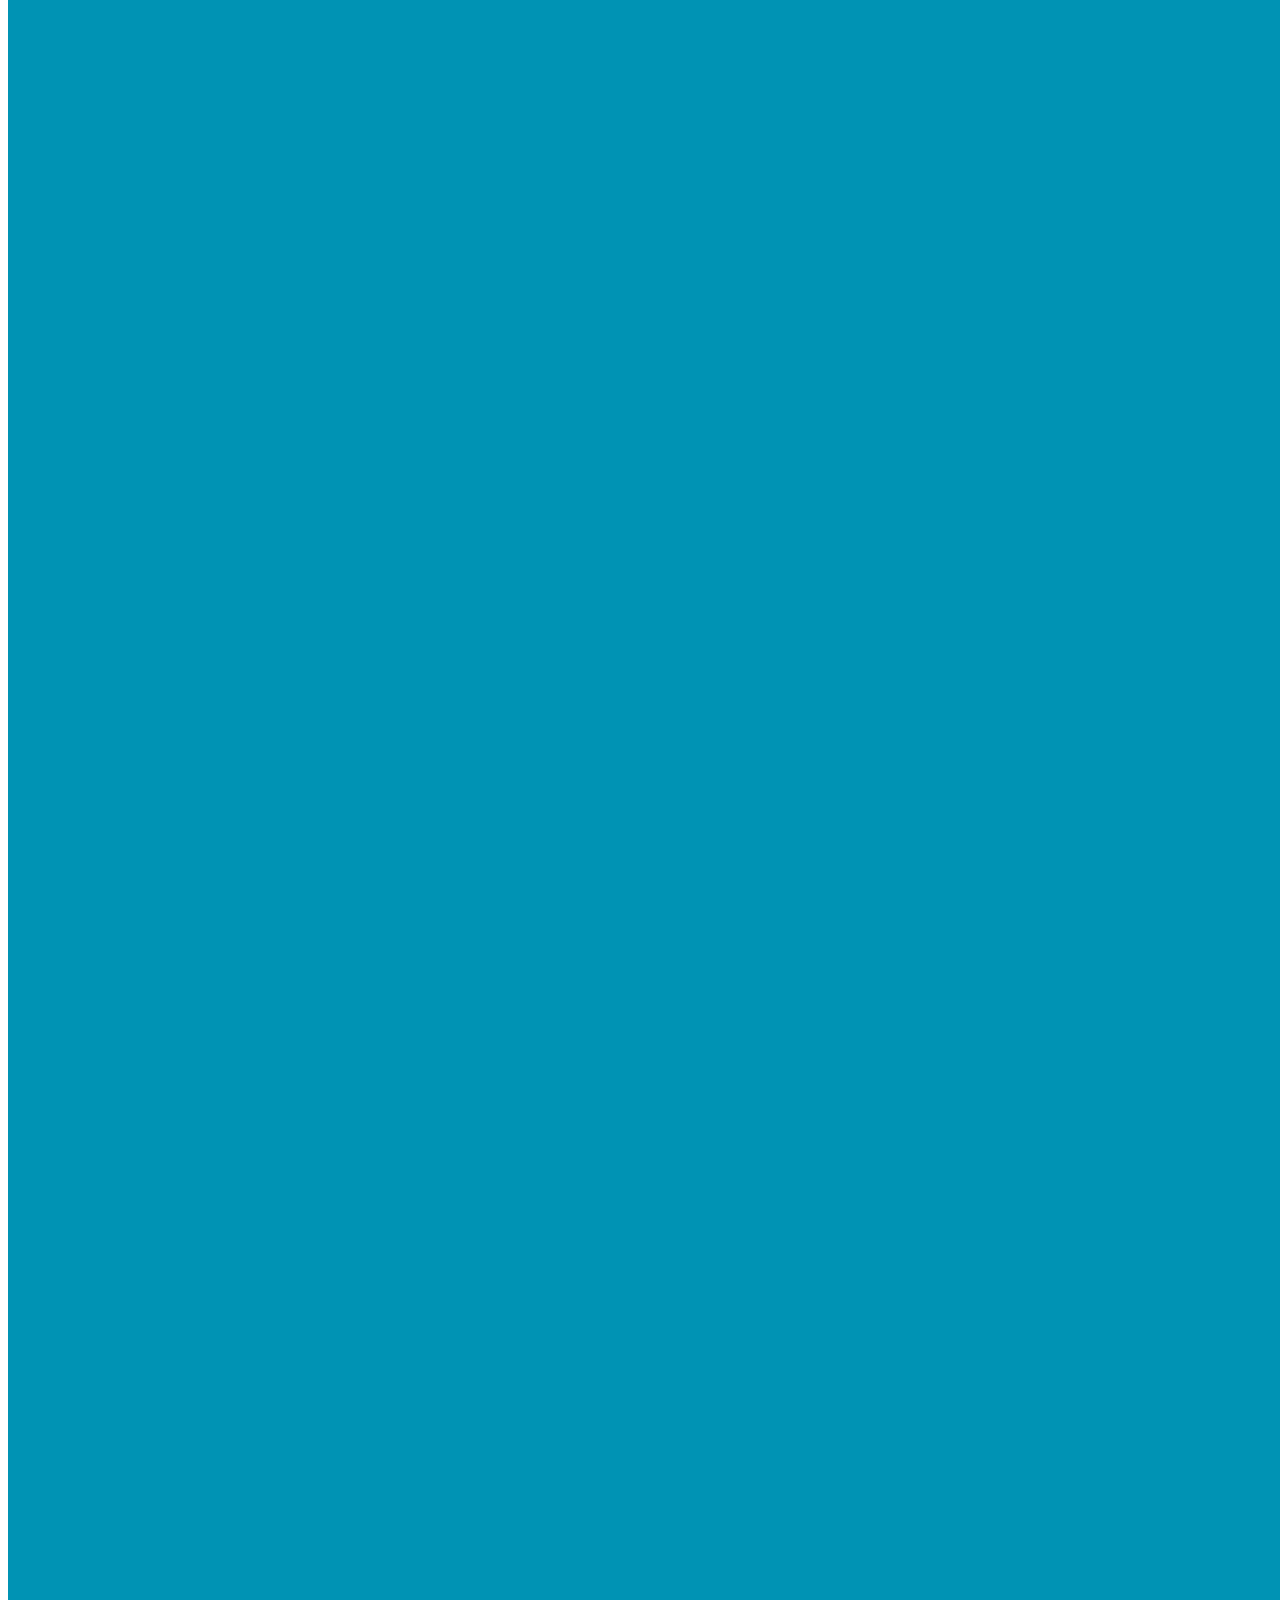
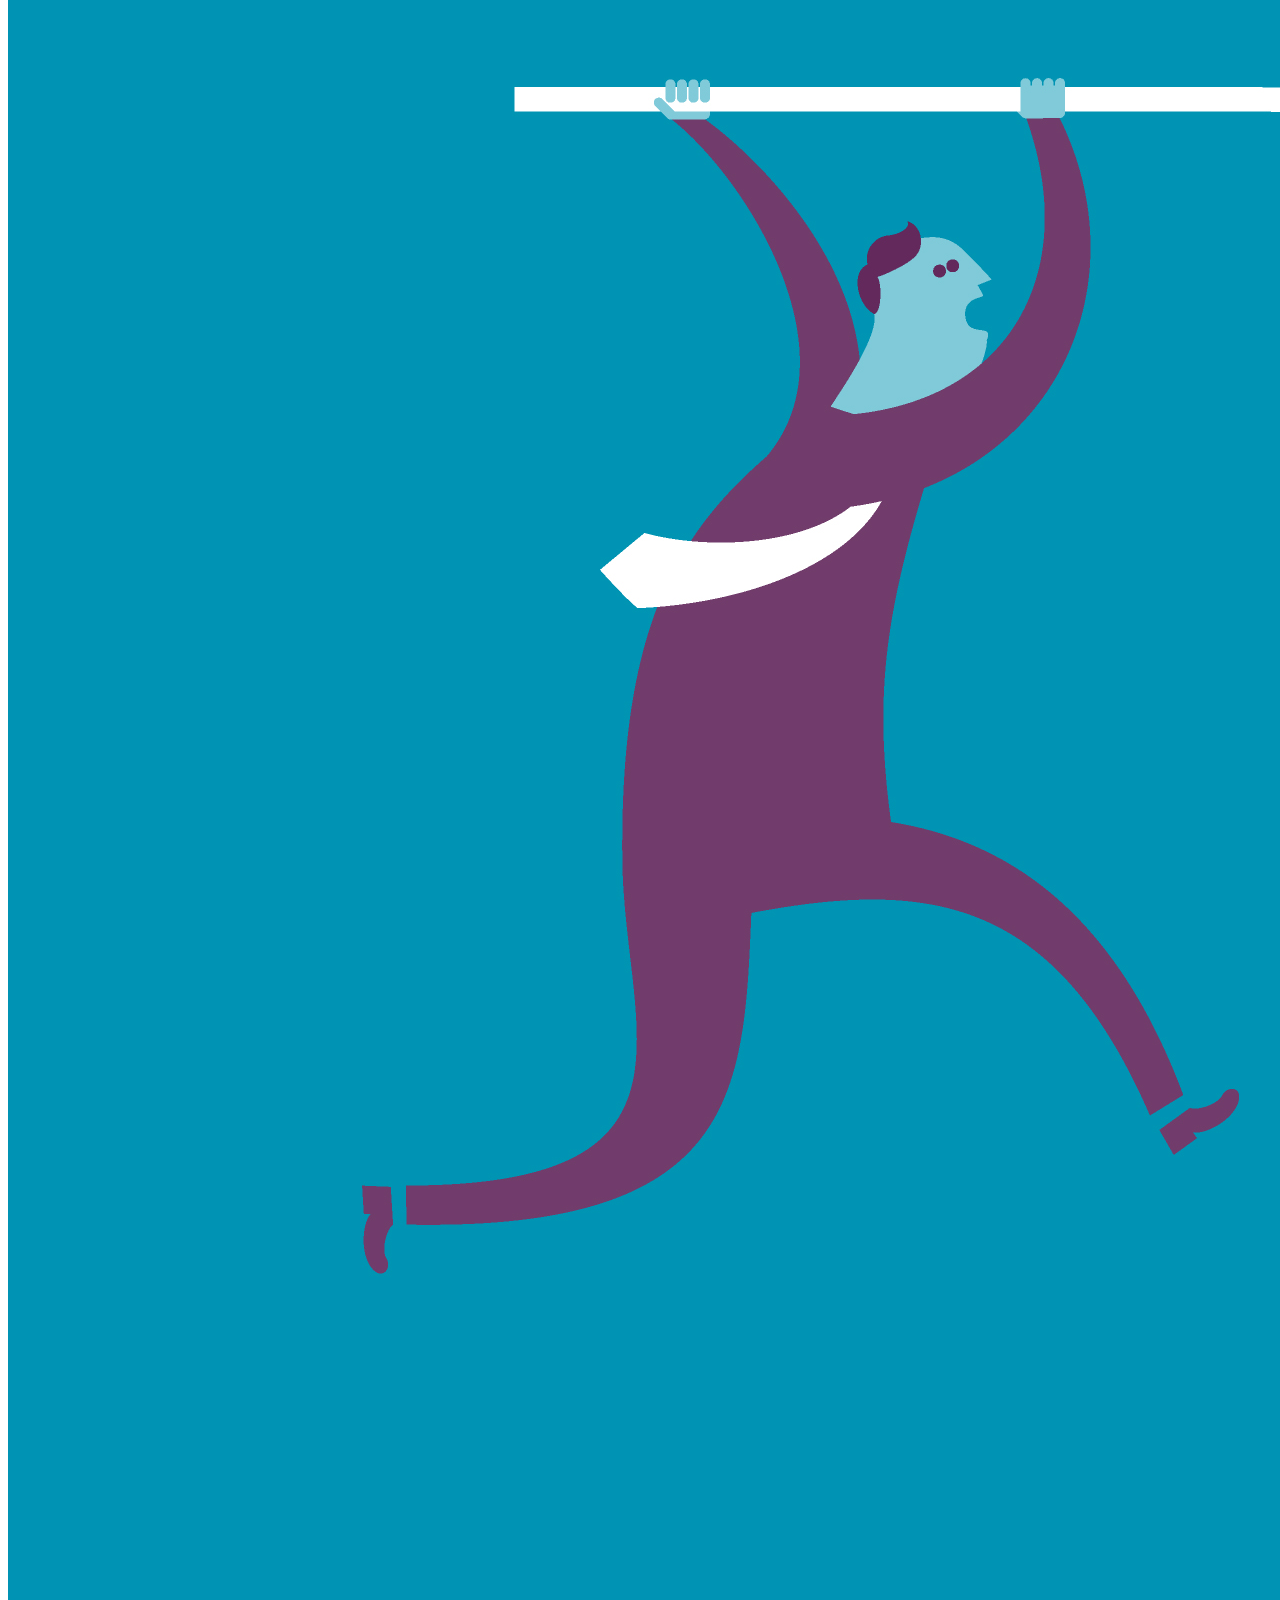
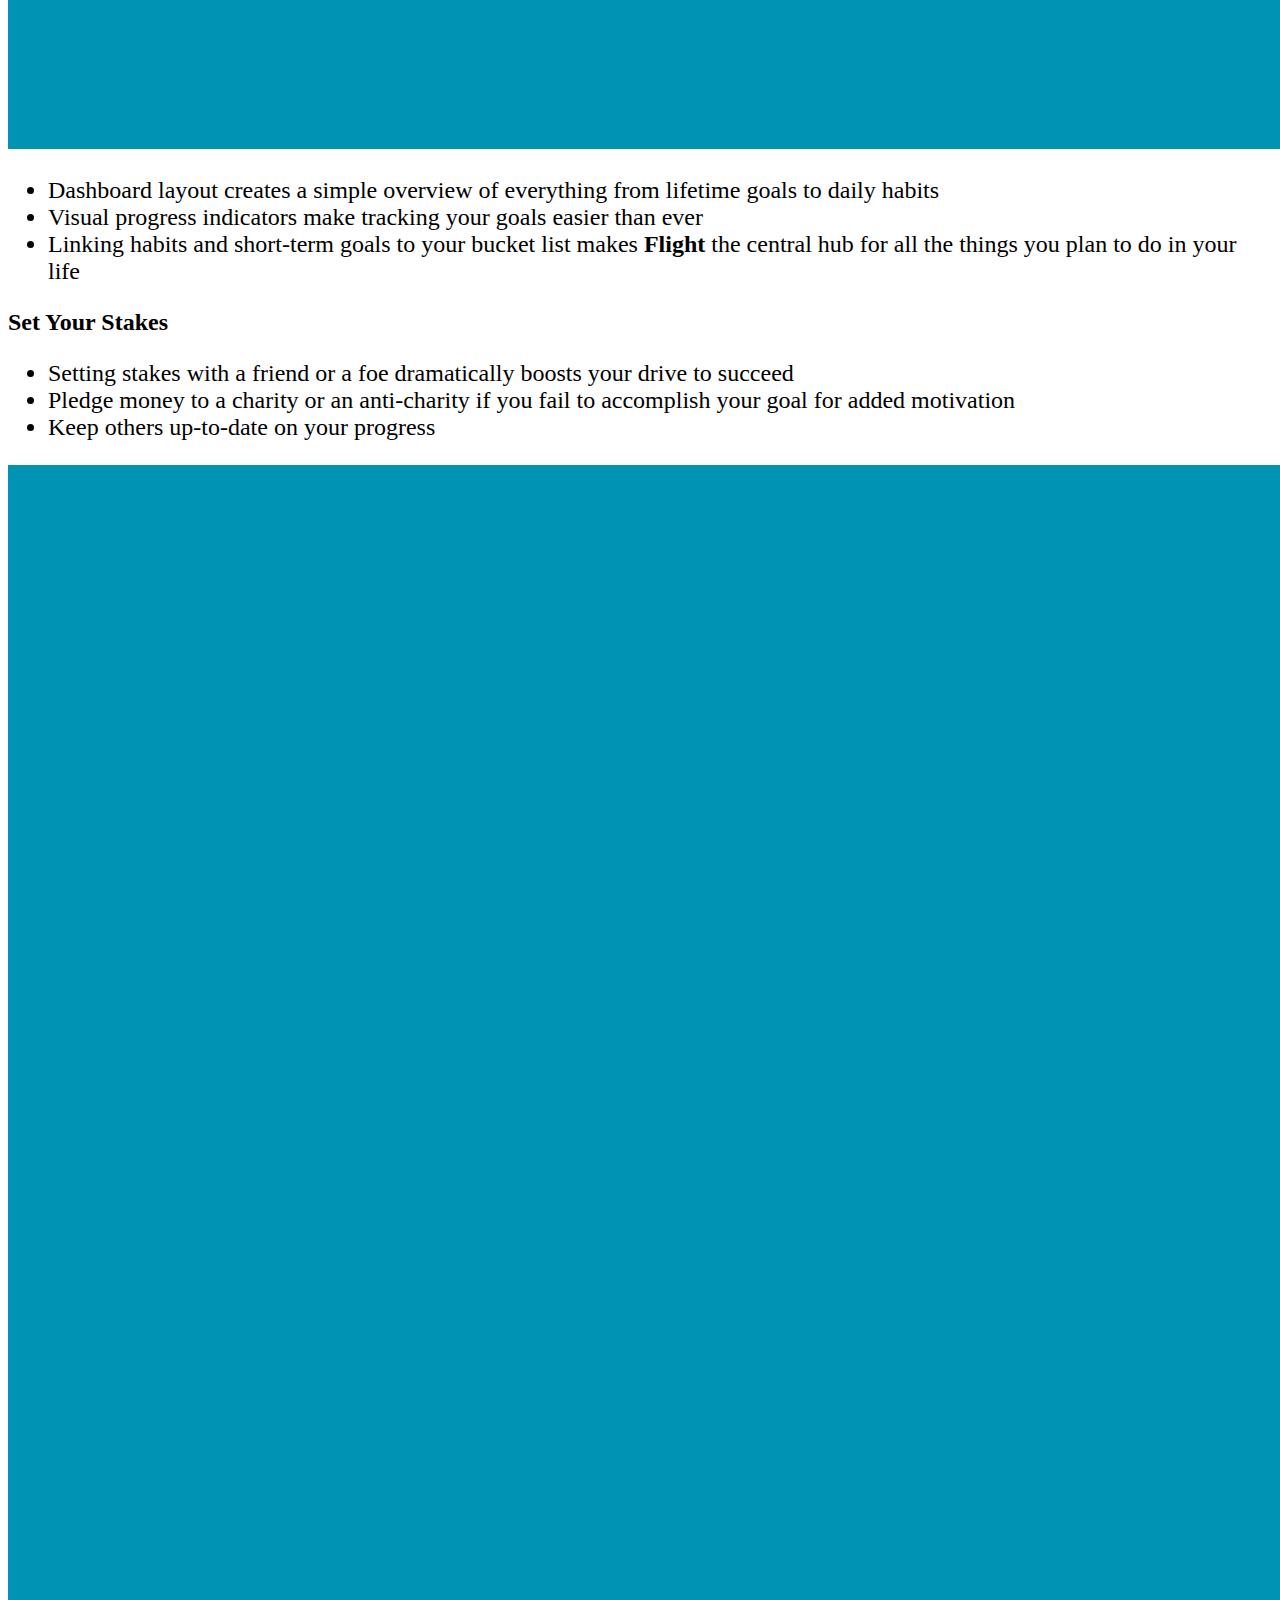
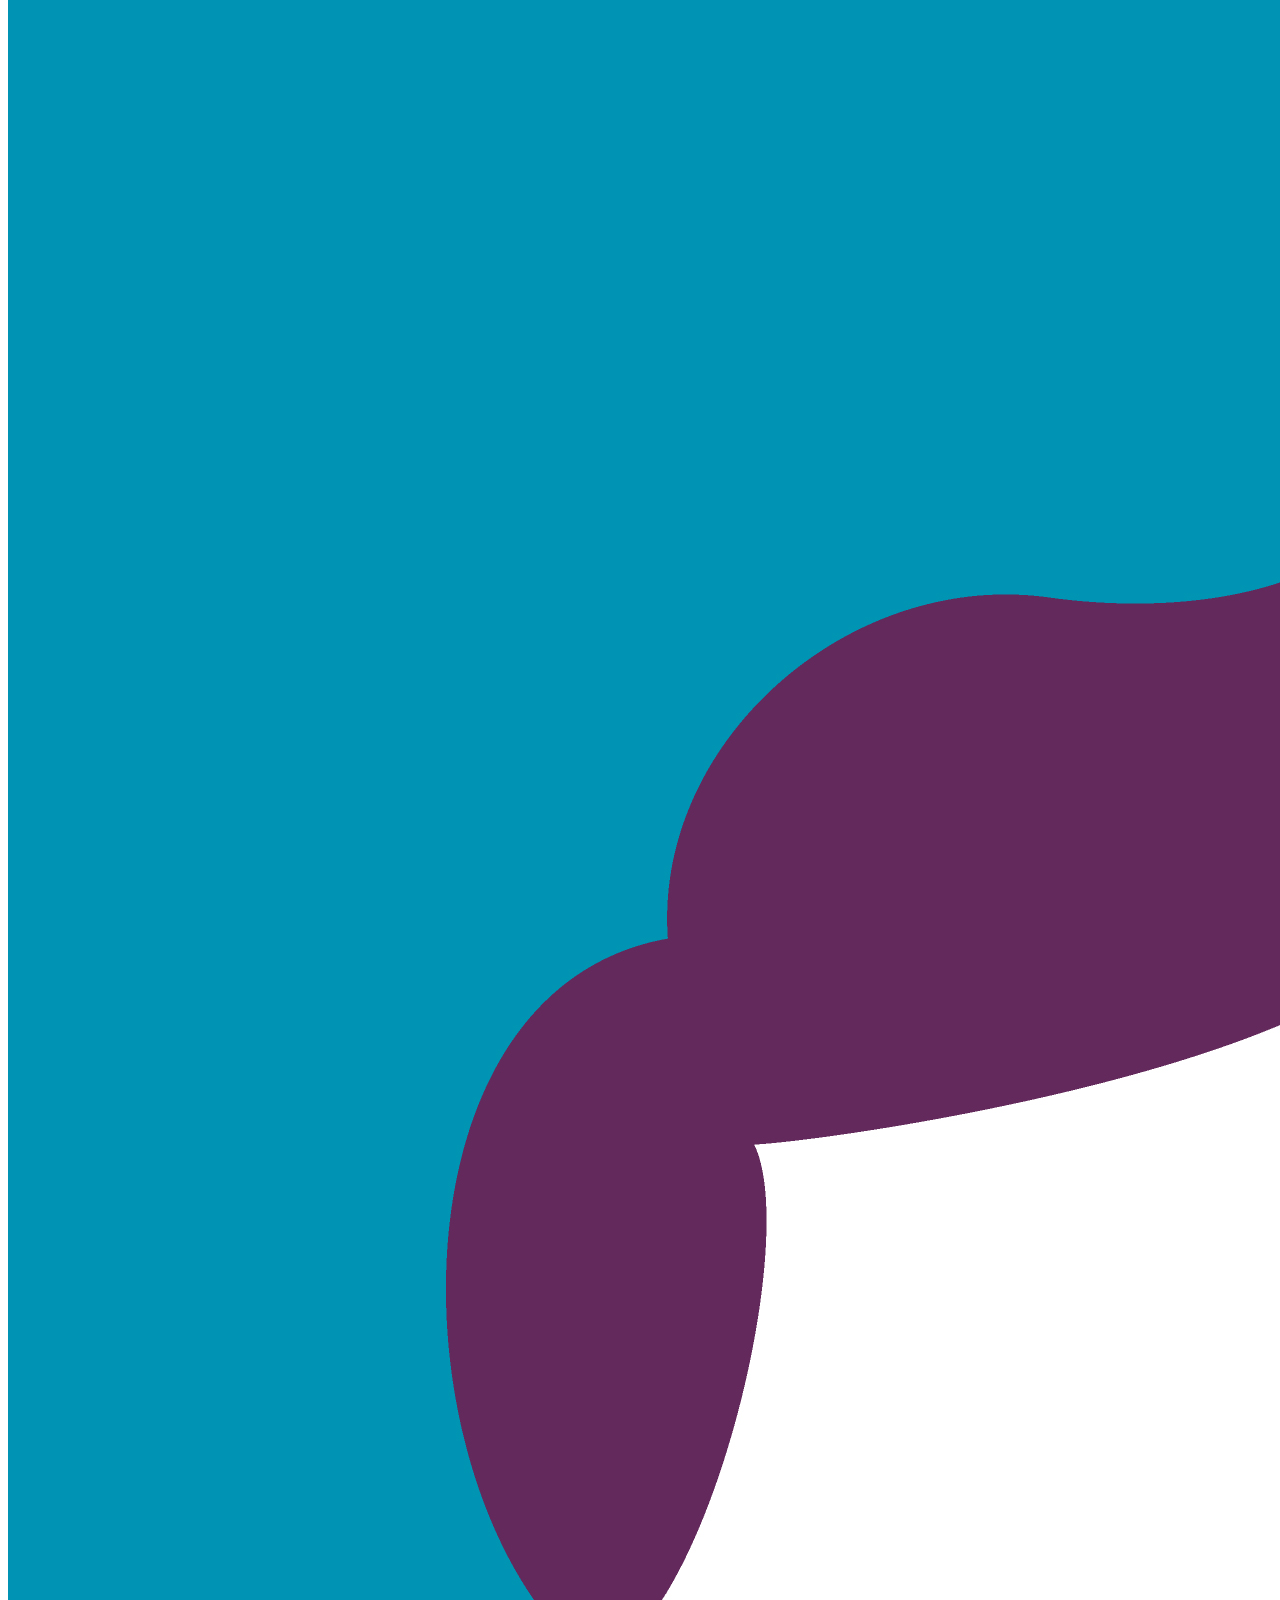
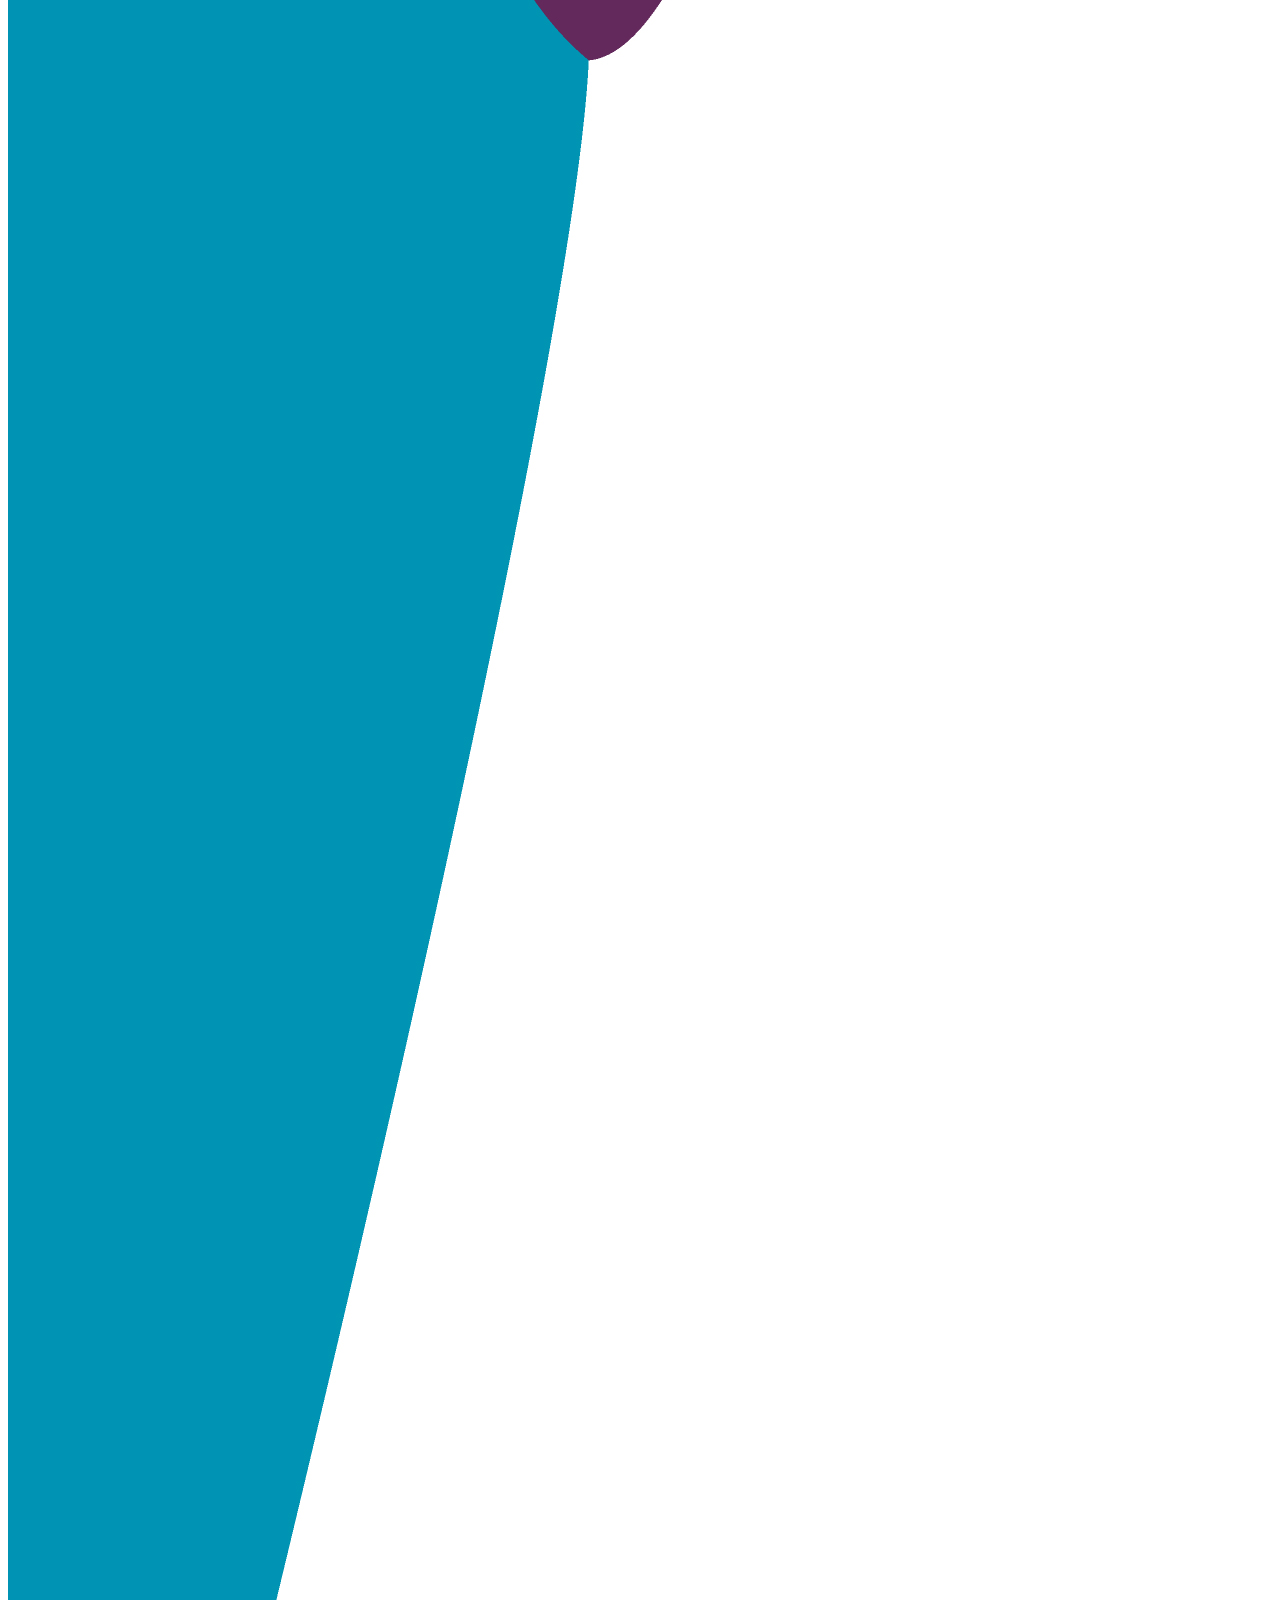
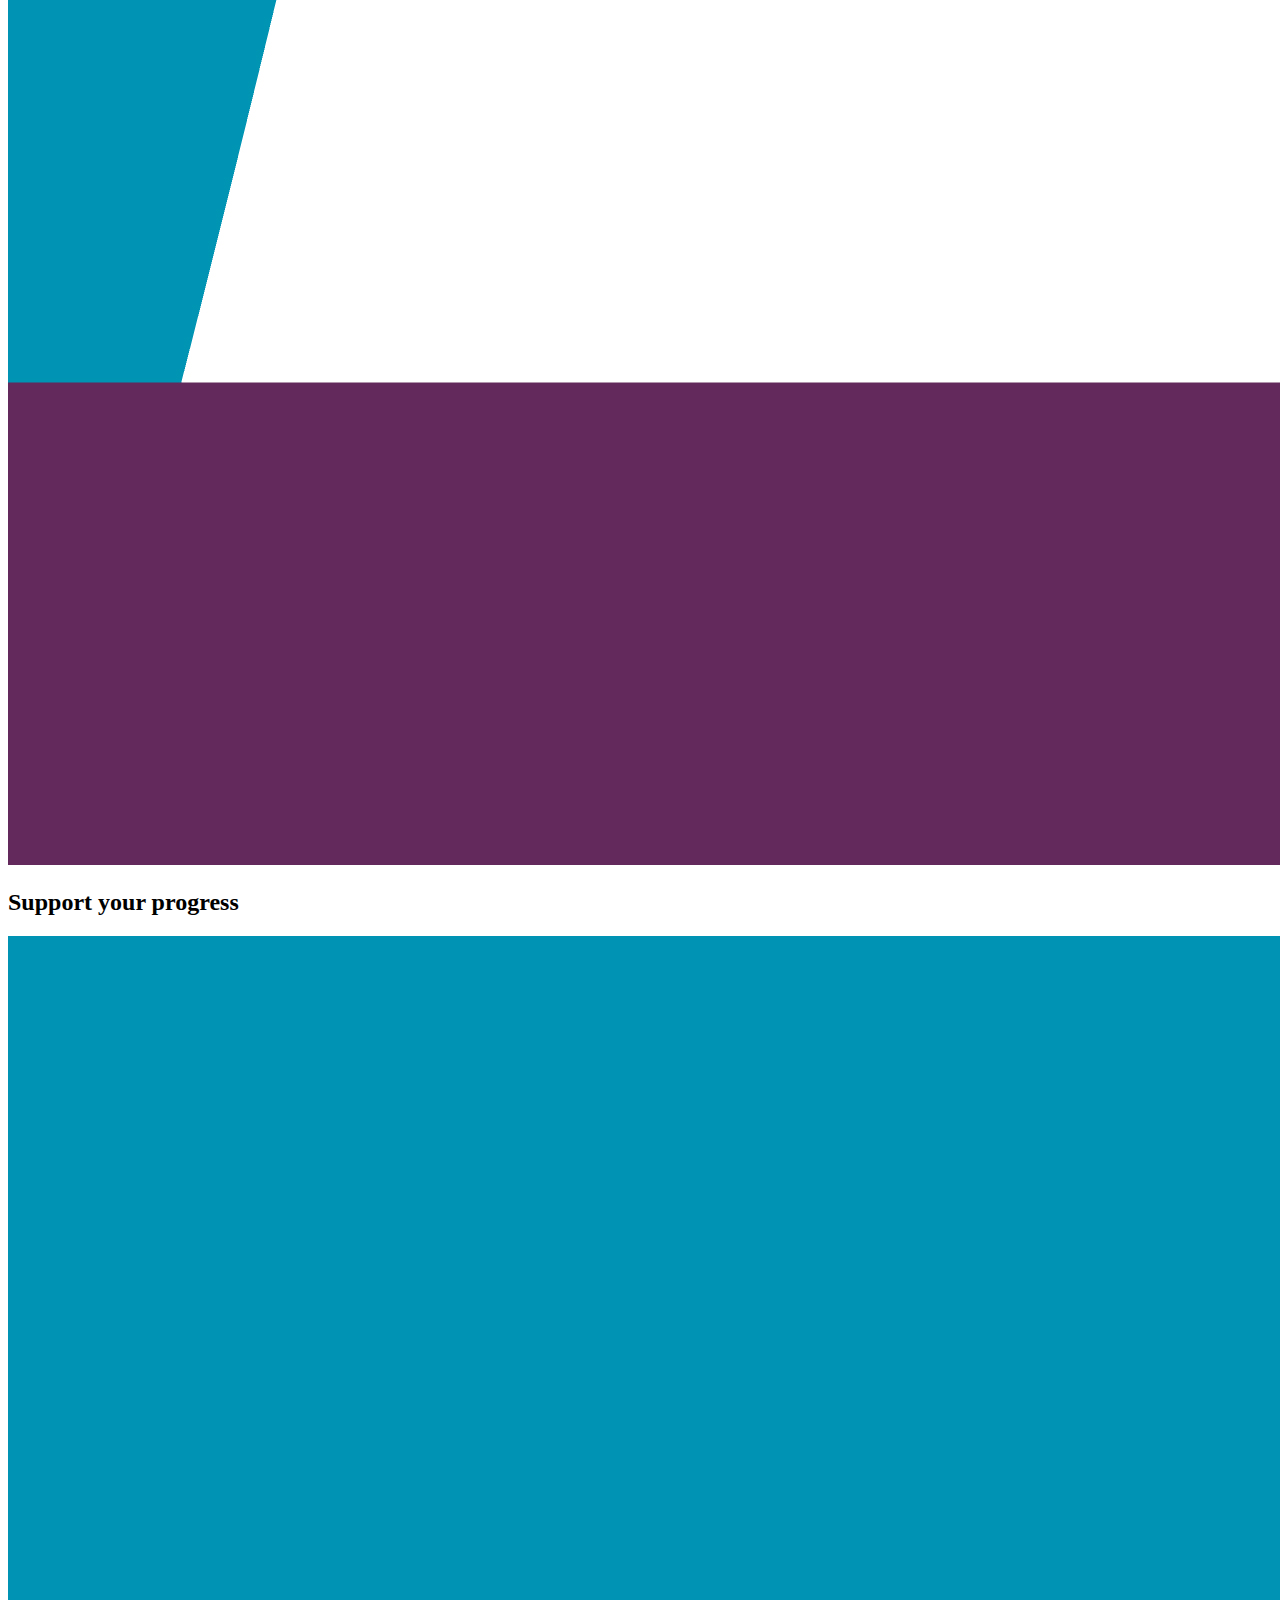
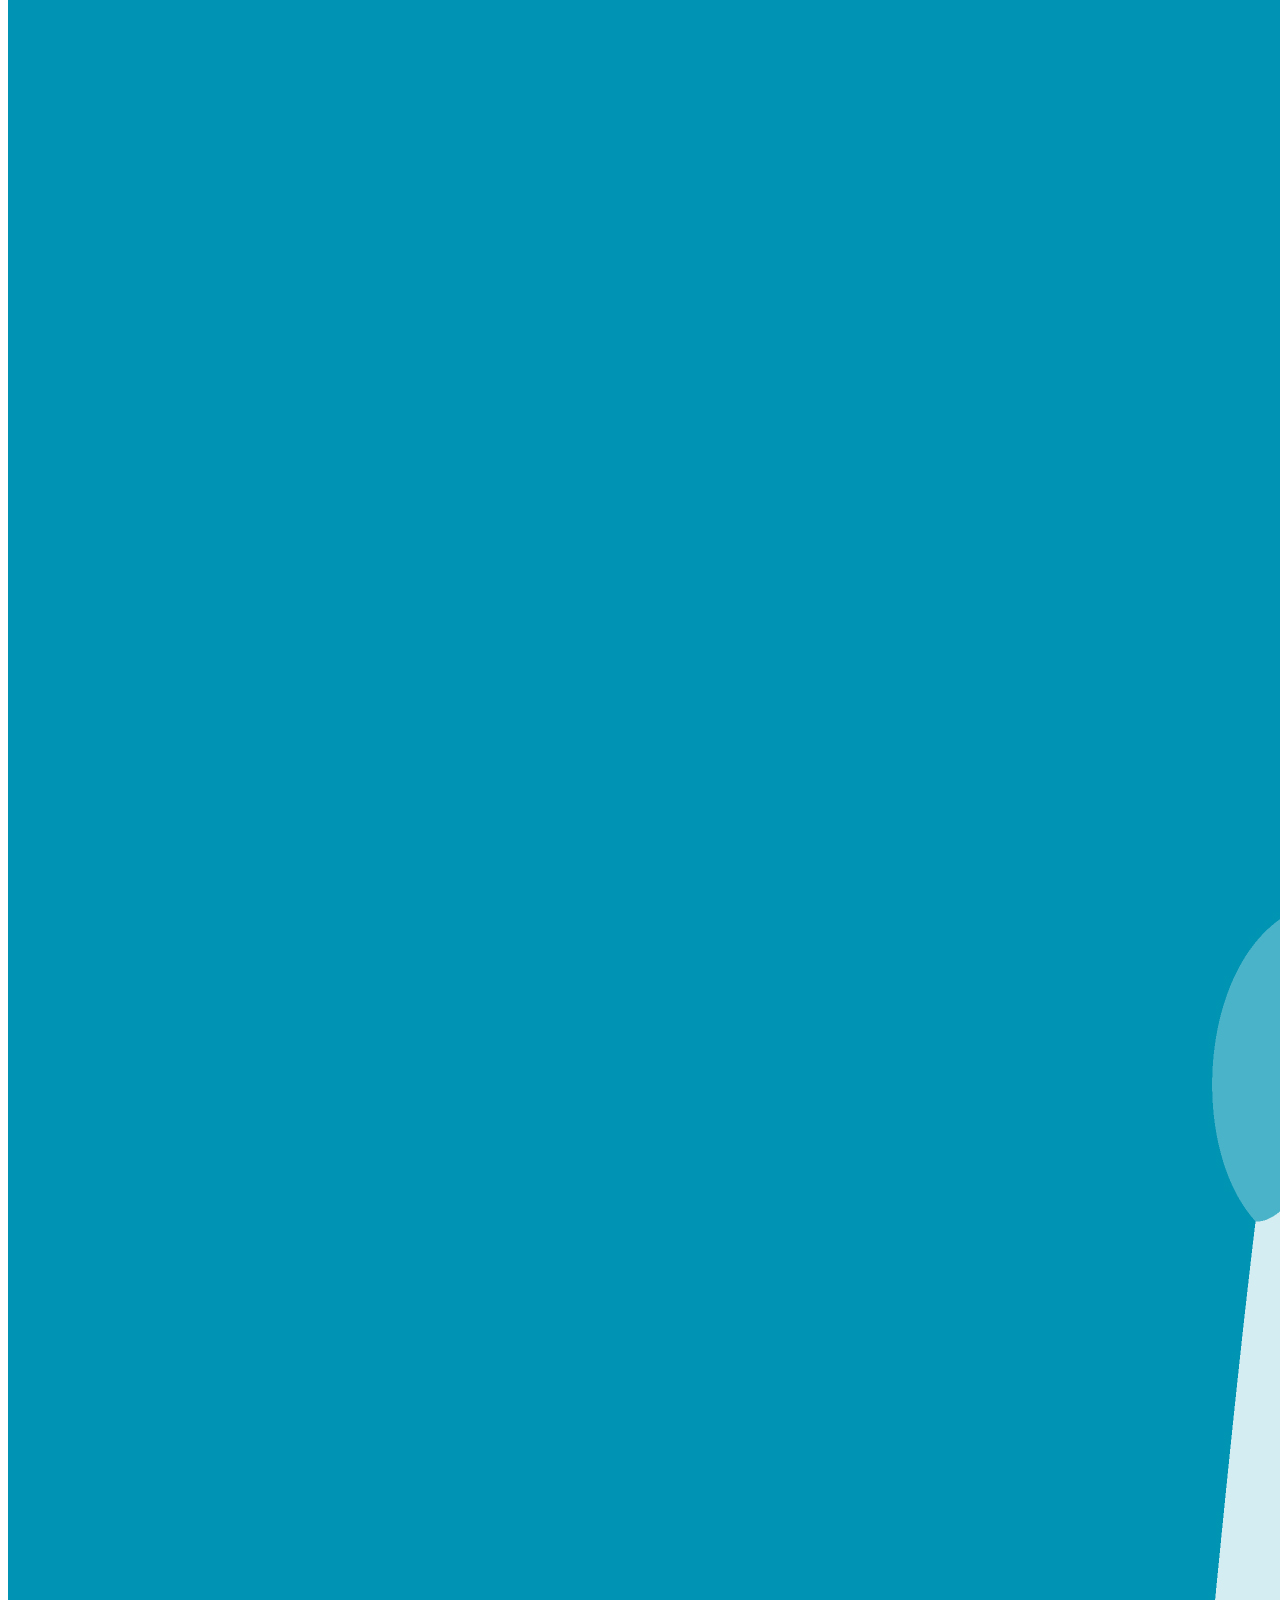
==== commit 7f651e6b: "Added What Is Flight section" ====
--- a/home.html
+++ b/home.html
@@ -88,6 +88,7 @@
 
                     <!-- Right navbar part -->
                     <ul class="nav navbar-nav navbar-right">
+                        <li><a href="#brn-what">What?</a></li>
                         <li><a href="#brn-features">Features</a></li>
                         <li><a href="#brn-contact">Contact</a></li>
                         <li><a href="#brn-newsletter">Sign-up</a></li>
@@ -188,6 +189,39 @@
   </div>
 </div>
 
+<!-- ================================================= WHAT IS FLIGHT ============================================== -->
+
+<section id="brn-what">
+    <div class="container">
+
+        <!-- Section header -->
+        <header>
+            <div class="row">
+                <div class="col-xs-12">
+                    <!-- Don't forget to use span tag for center lines -->
+                    <h2 class="stripe"><span>What is Flight?</span></h2>
+                </div>
+            </div>
+        </header>
+        <!-- Section header end -->
+
+        <div class="row" style="font-size: 135%;">
+            <p>To-do lists are great. But, they don't give you that <i>50,000 foot overview</i> of your life; if you aren't careful, your list might be overwhelmingly filled with tasks taking you a direction you really don't want to go. How to keep yourself on track?</p> 
+
+            <p>Enter <b>Flight</b>! <b>Flight</b> is an application created to help you define and reach your destinations in life: whether it be that big bucket list item you've been wanting to do since you were a kid, or just a simple daily habit you'd like to integrate into your life.</p>
+
+            <p>The <b>Flight</b> application makes it easy to map out what you'd like to accomplish and break it down into concrete actionable steps, while providing a visual dashboard interface as a simple and pleasing way to interact with your habits, goals, and dreams. <b>Flight</b> even has reminders and alarms to keep you on track, as well as allows you to slice and dice your metrics with advanced reporting features to track progress! Track simple habits like "<i>Quit smoking cigarettes</i>" or "<i>Meditate every day</i>", all the way up to huge bucket list goals such as "<i>Hike Mt. Everest</i>" or "<i>Earn my black belt</i>".</p>
+
+            <p><i>Public Accountability</i> dramatically increases your chances for success. Through <b>Flight</b>, you can hold yourself accountable for any goals or habits you wish, and publicly announce your commitment! If you're really serious, you can put money on the line with an <i>Anti-Charity</i> or <i>make a bet with a friend</i> to highly boost your motivation. Family and friends can also support you by <i>sending money to you</i>, or <i>pledging money to a charity of your choice</i> if you succeed. When you know others are watching, you will be much more likely to perservere instead of giving up; because quitting now means not just letting yourself down!</p>
+
+            <p><b>Flight</b> is scheduled to launch in beta later this summer (Q3 2014). Interested in having access and testing before the app is officially released? <a href = "#">Click here</a> to join!</p>
+        </div><!-- /row -->
+    </div><!-- /container -->
+    <a id = "what"></a>
+</section>
+
+<!-- ================================================= WHAT IS FLIGHT END ========================================== -->
+
 <!-- ================================================= FEATURES ==================================================== -->
 <section id="brn-features">
 
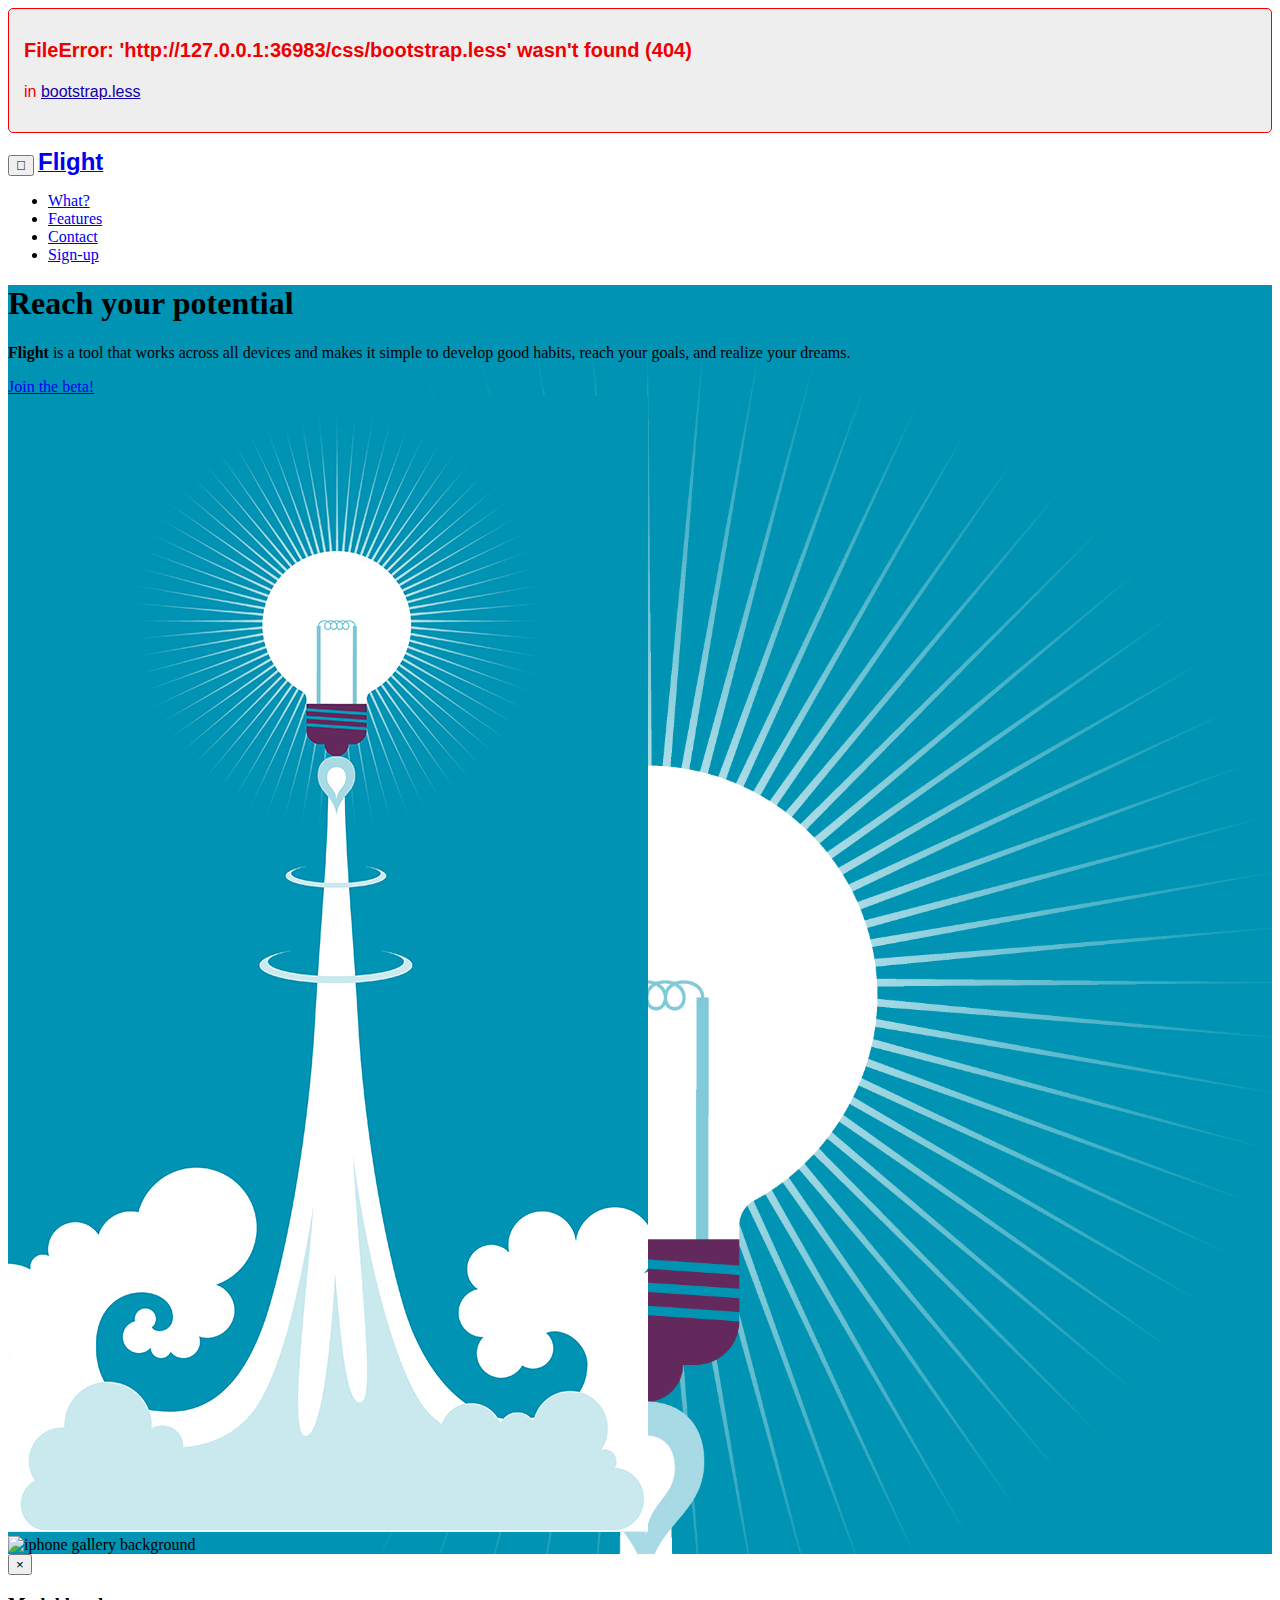
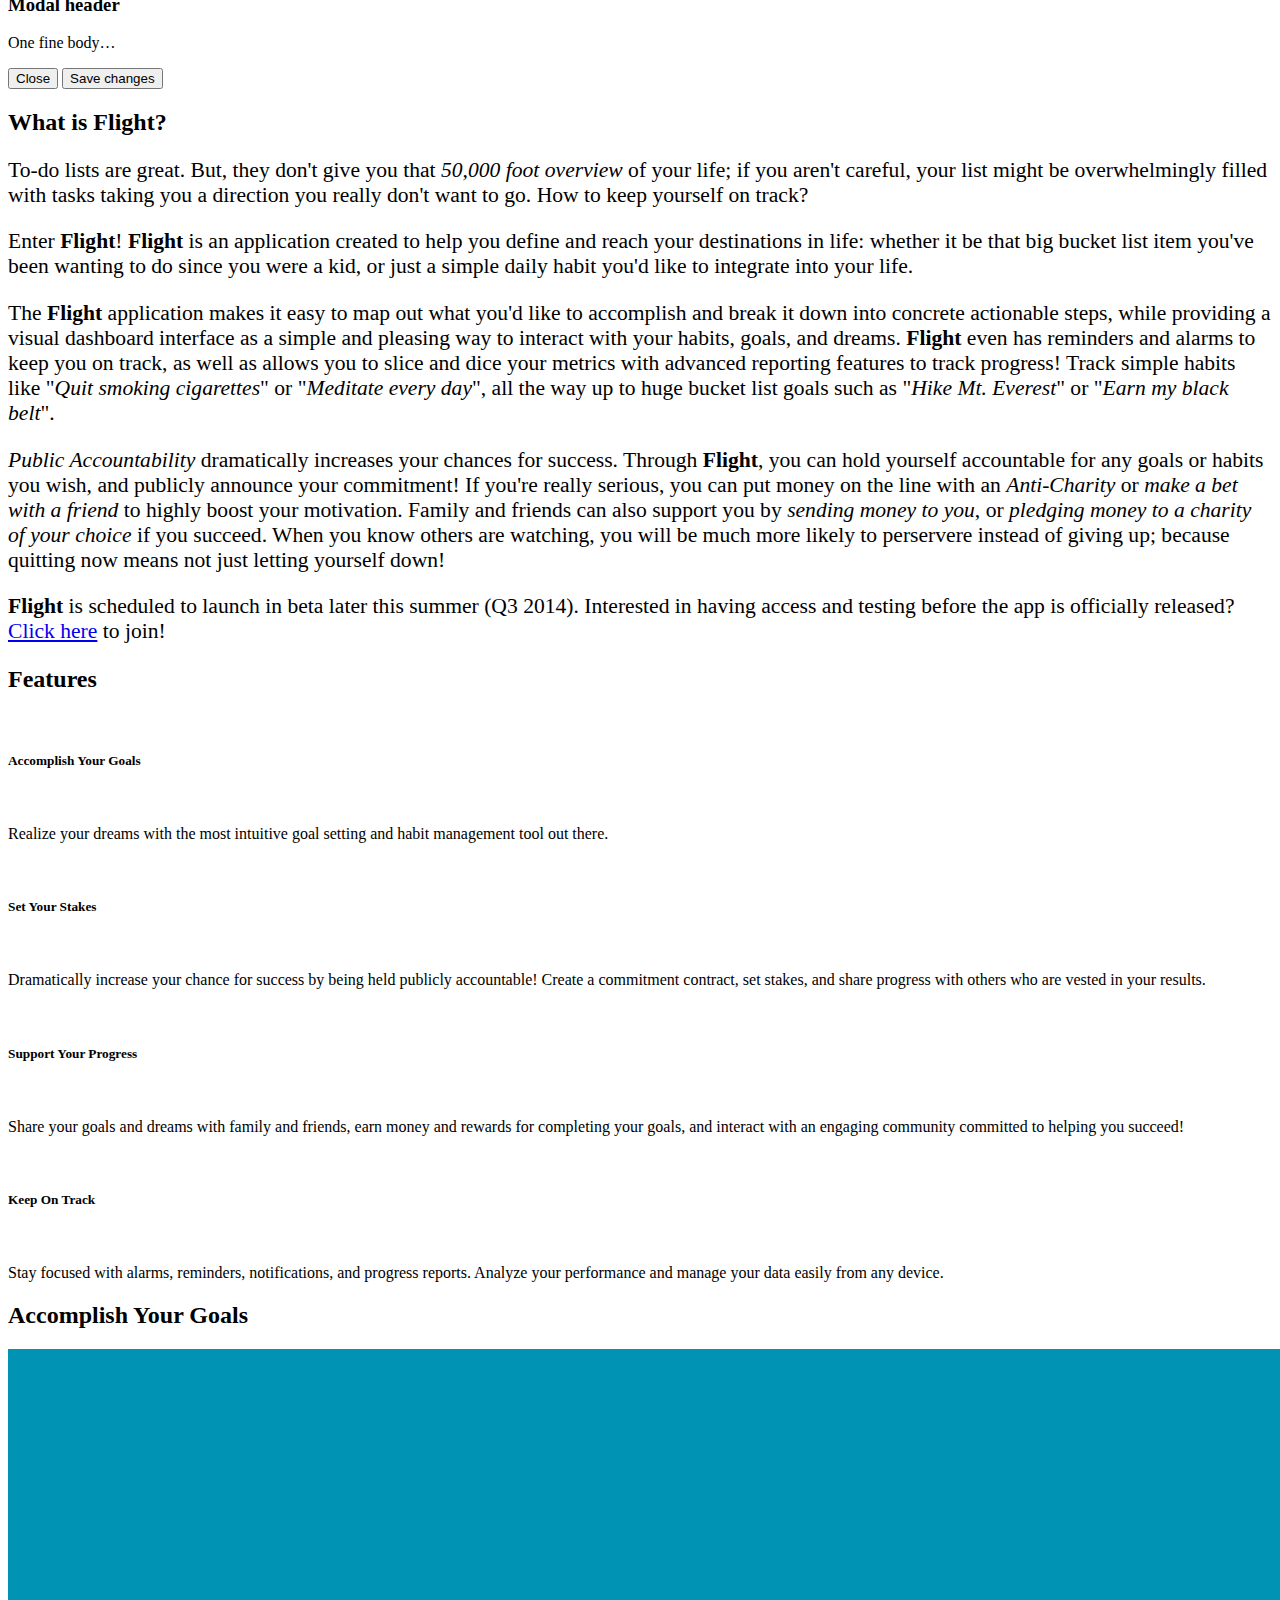
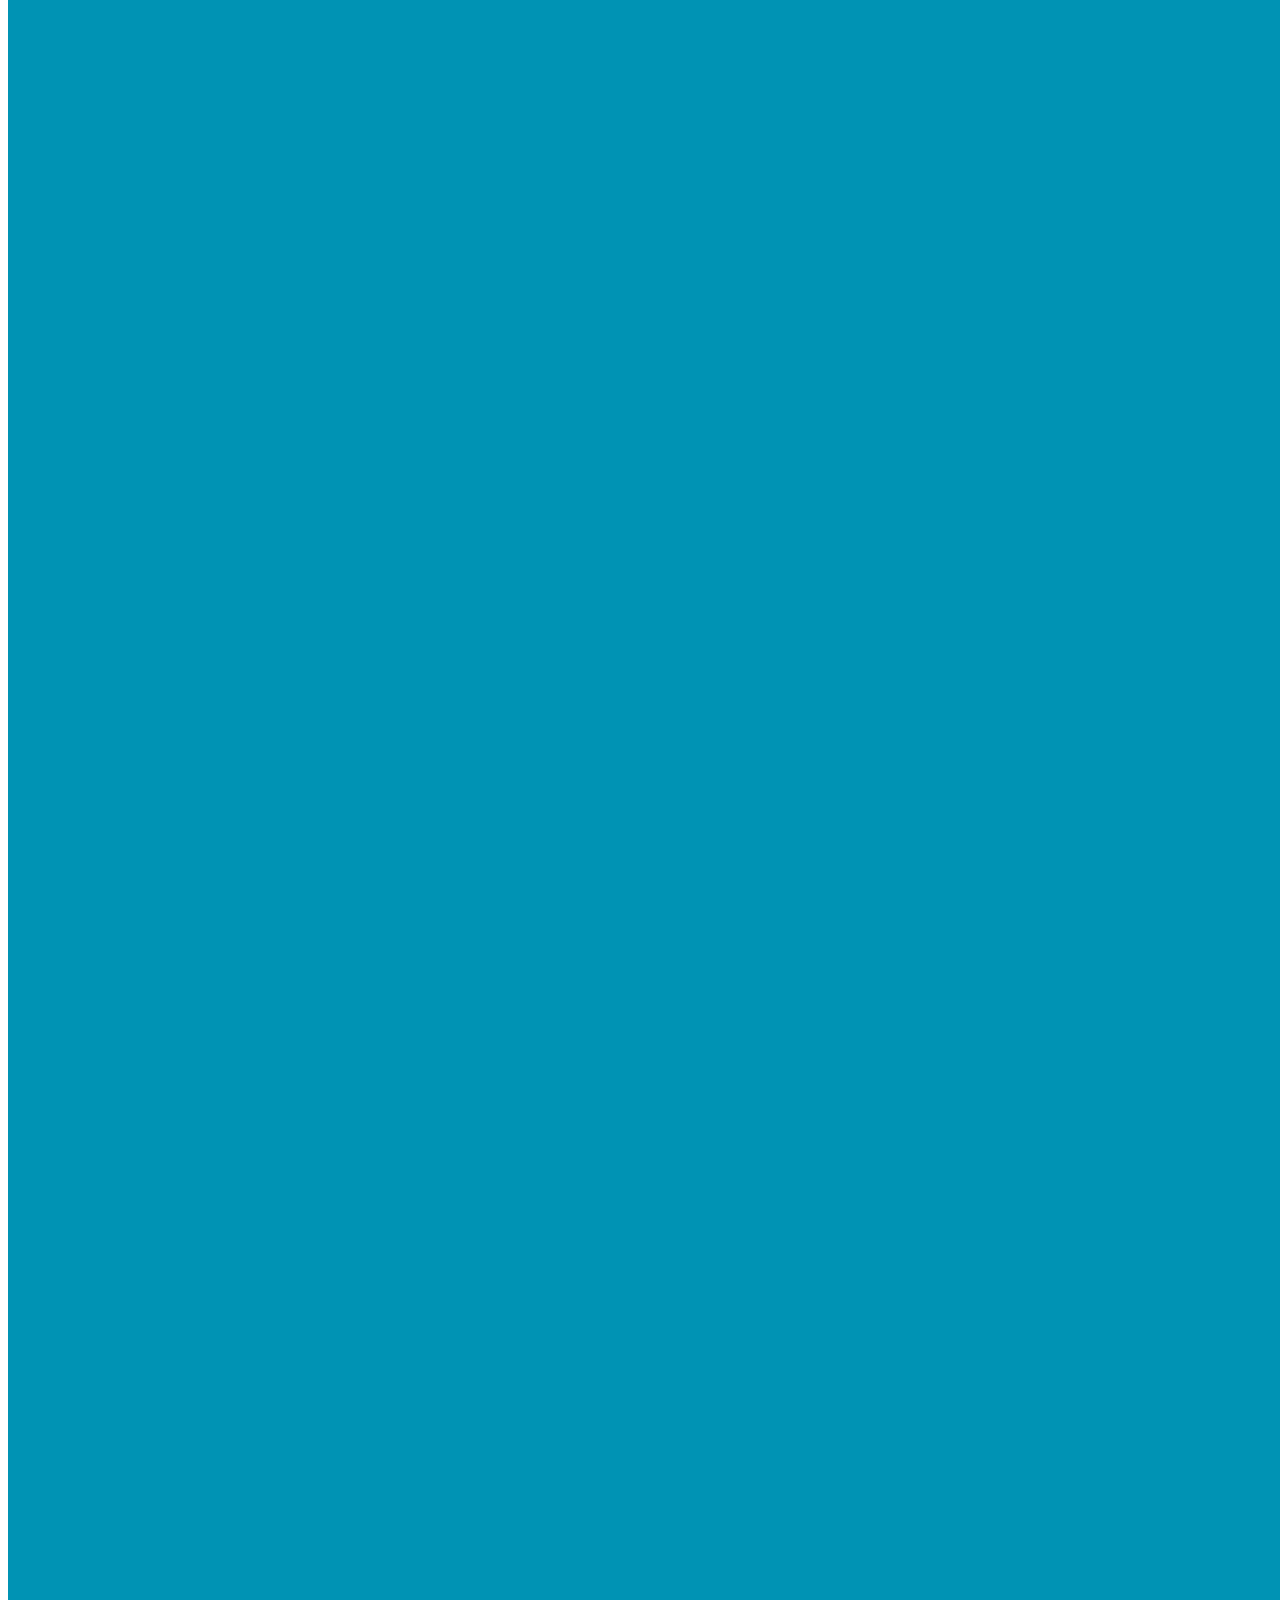
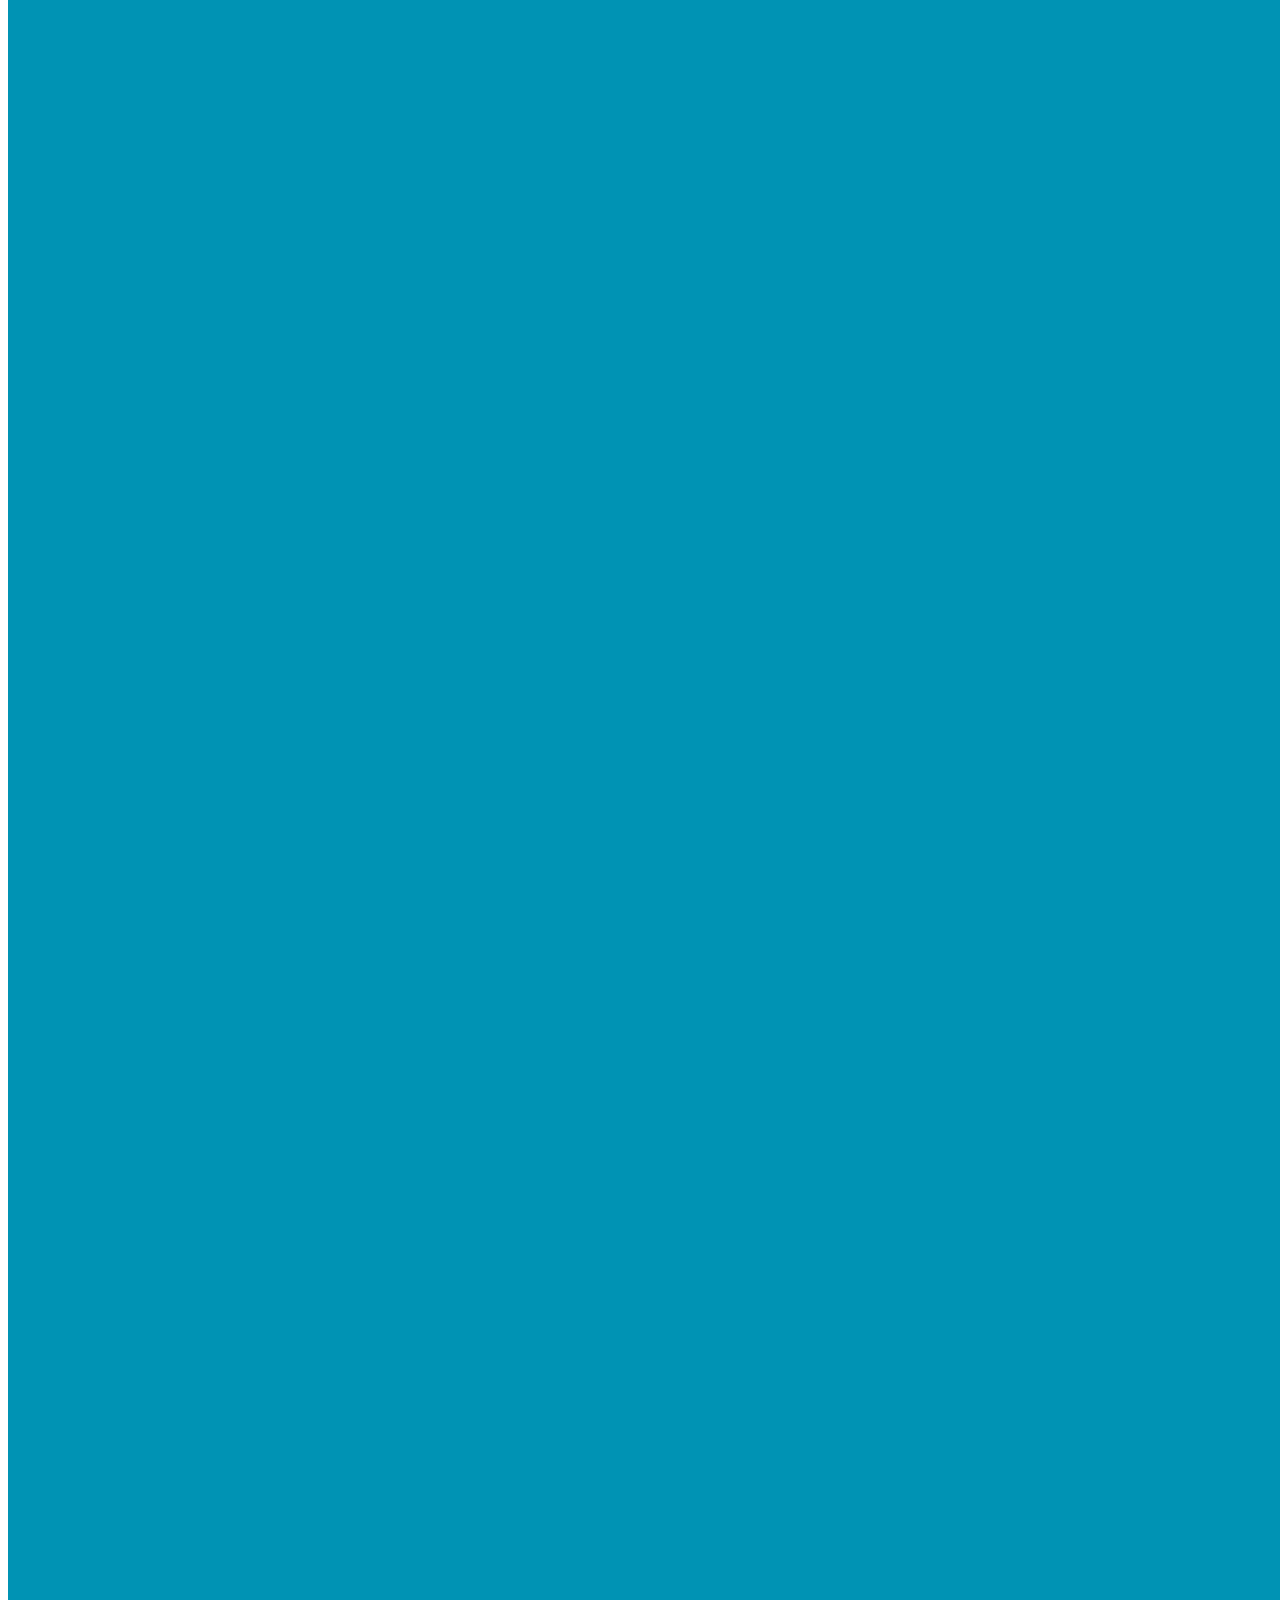
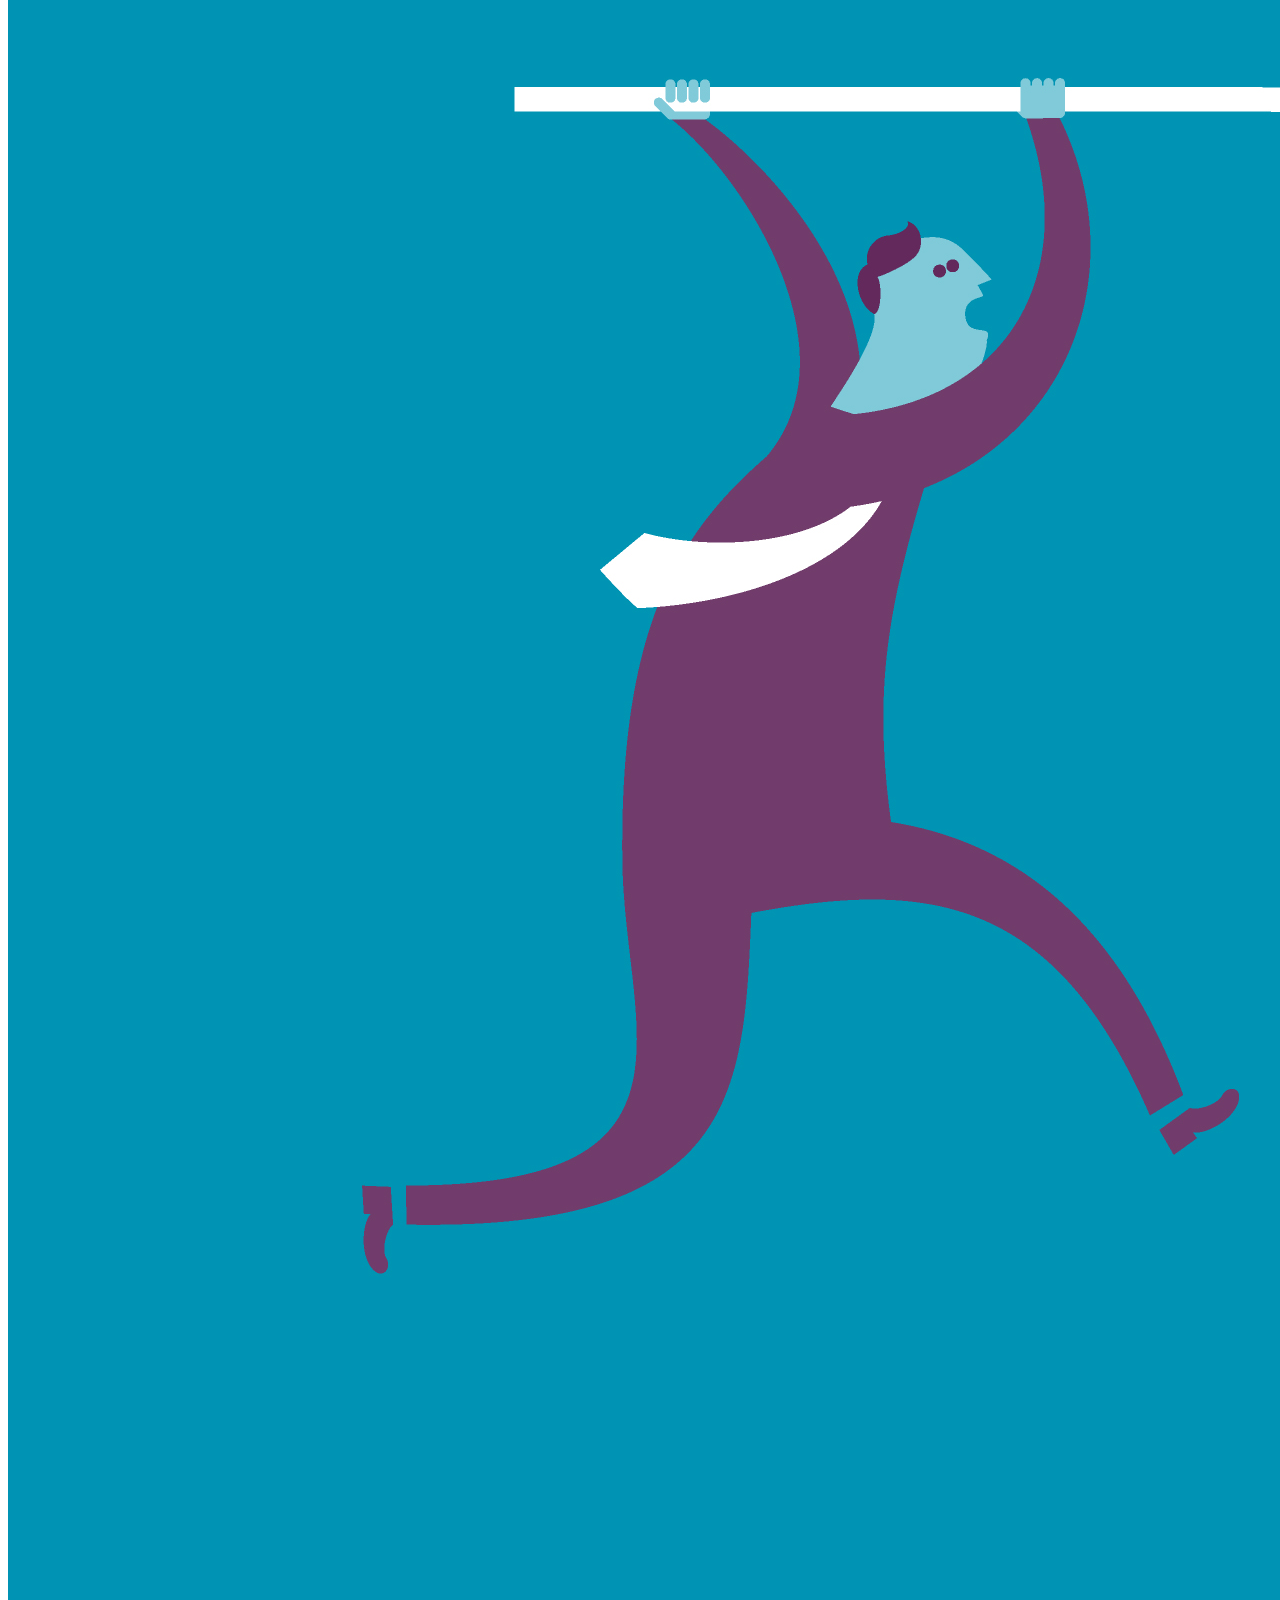
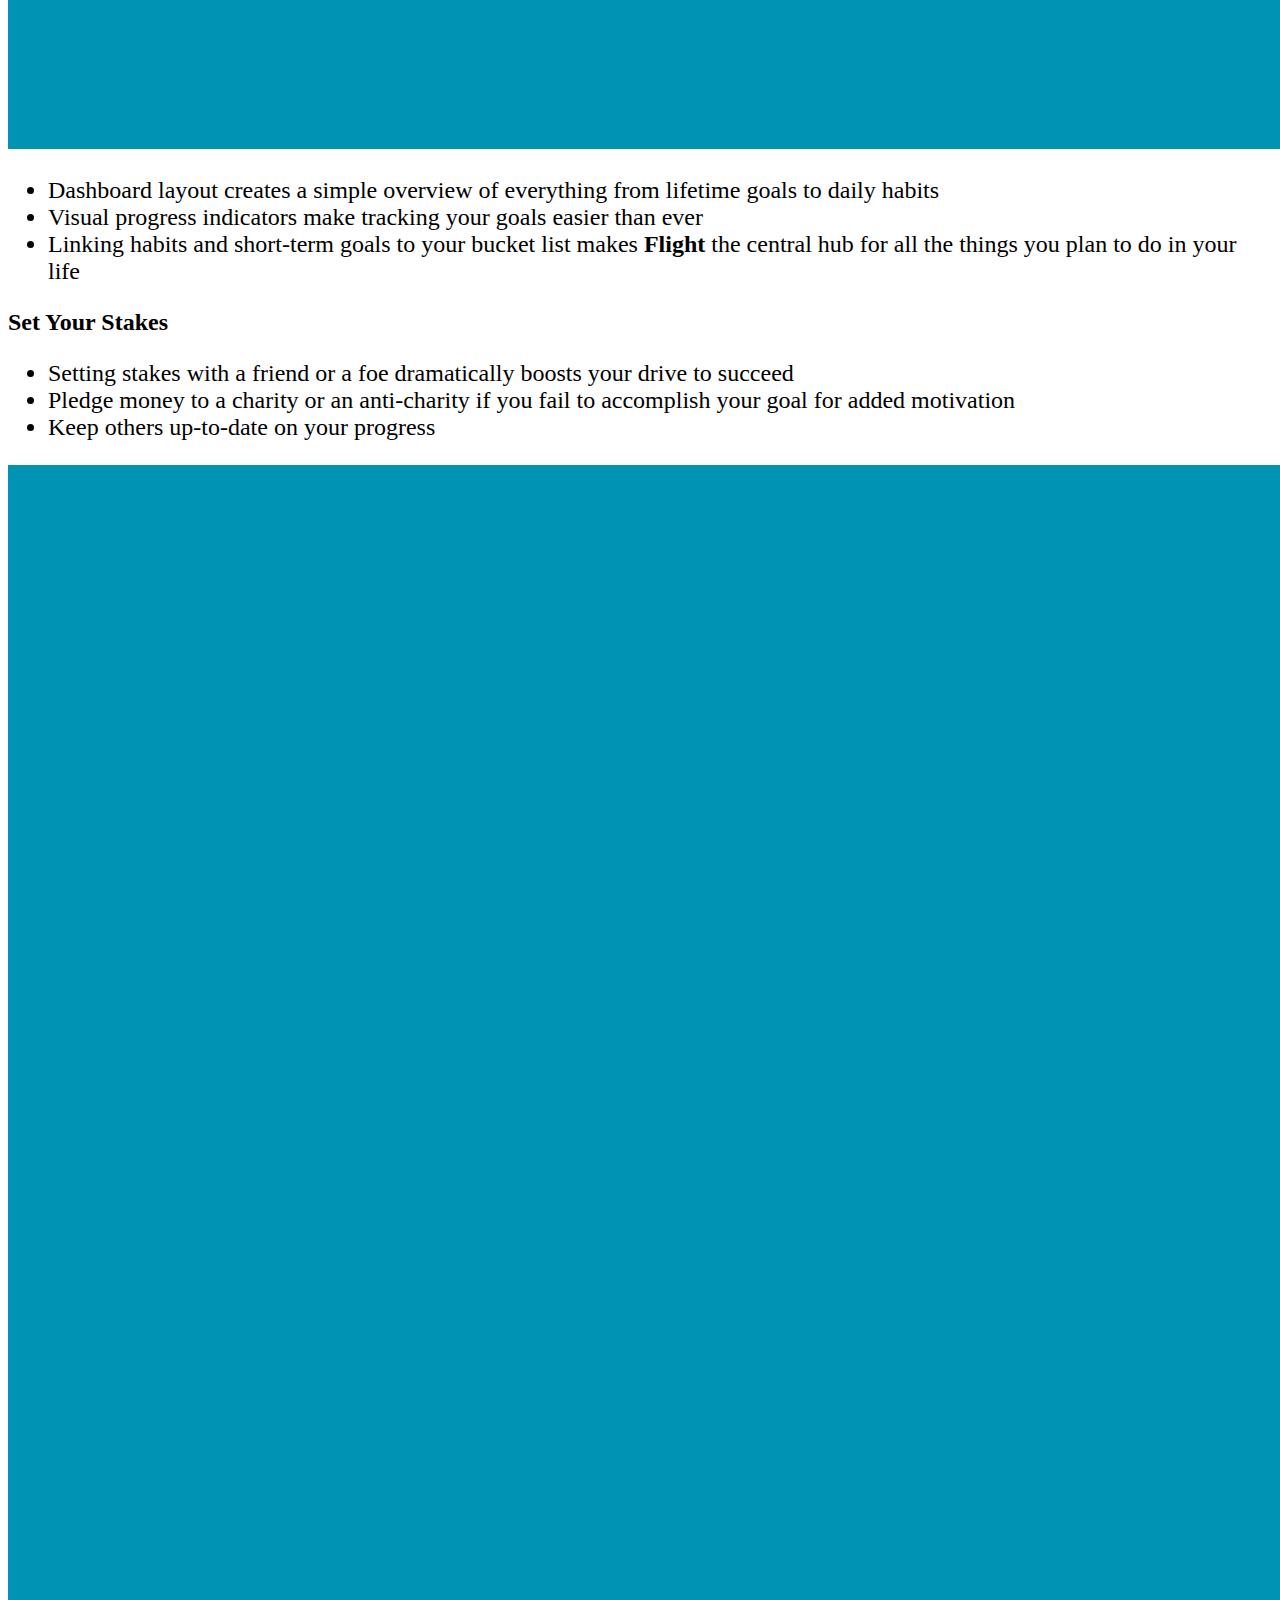
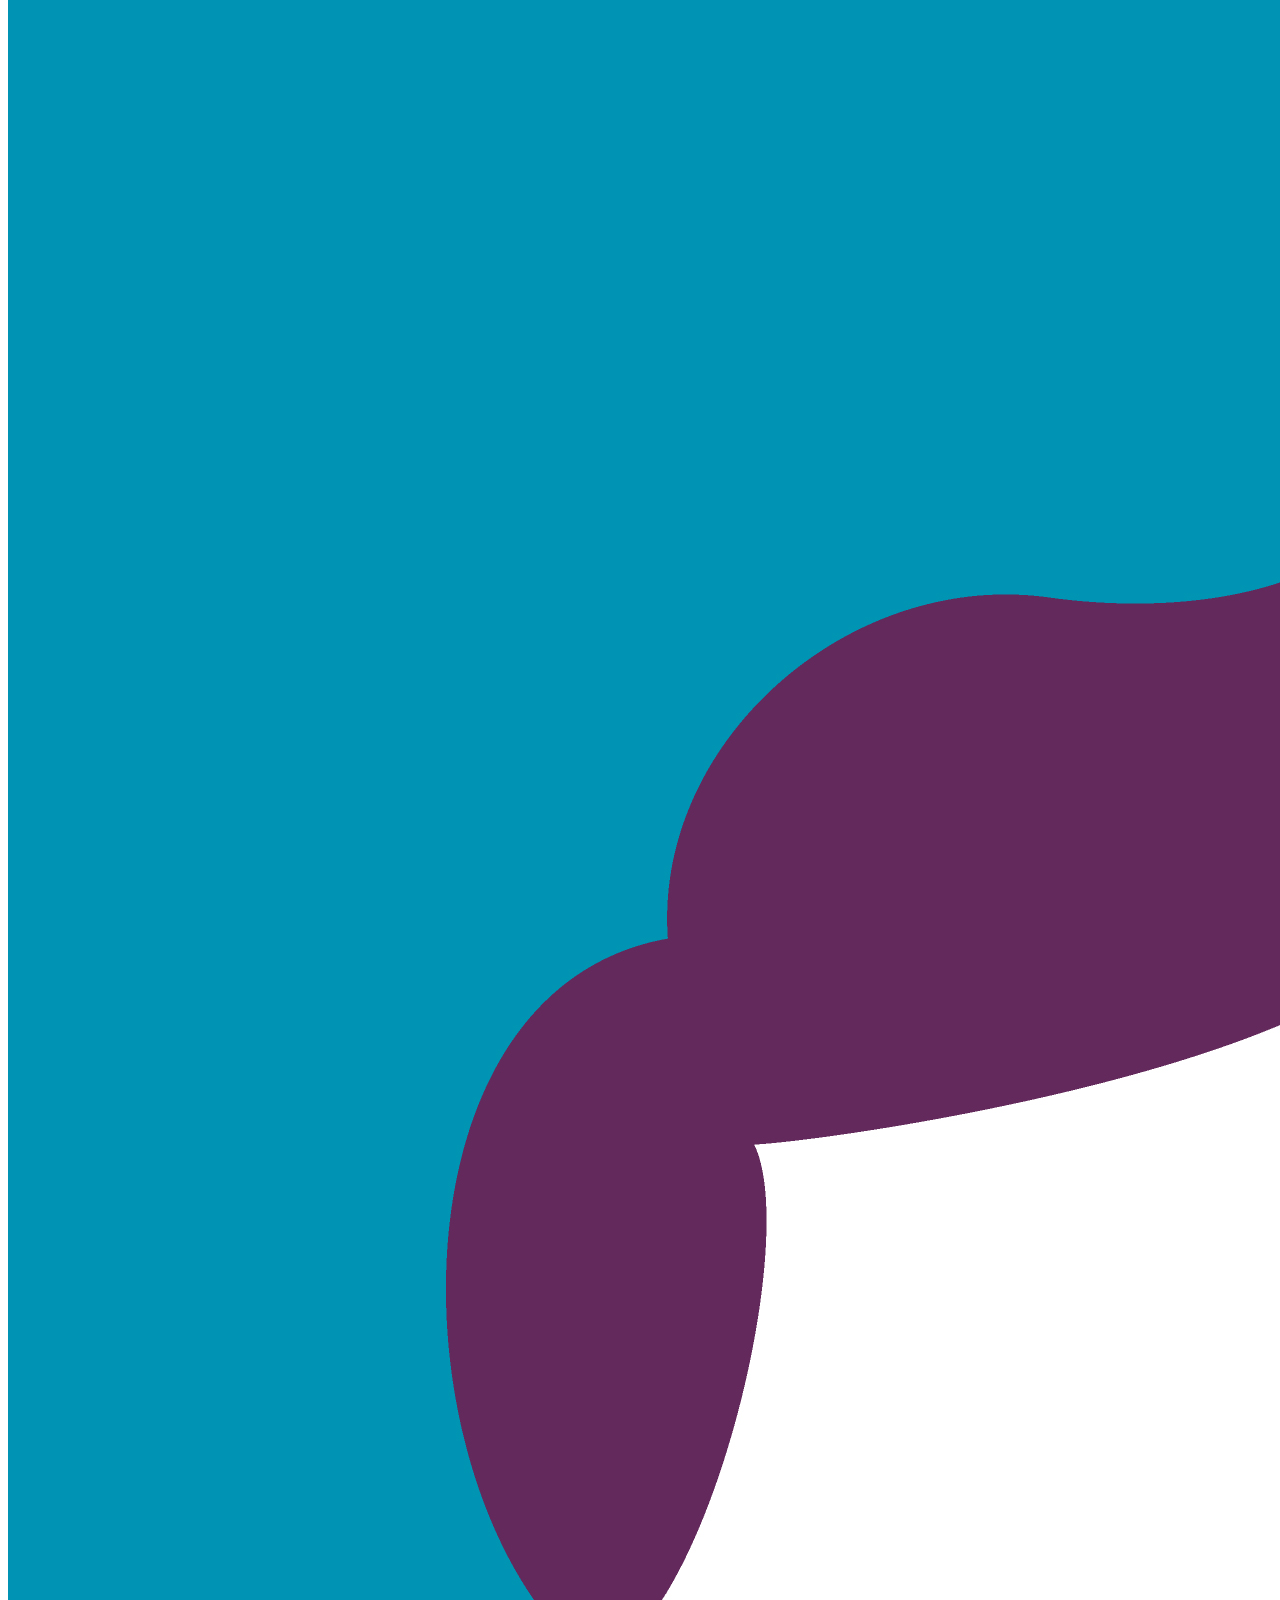
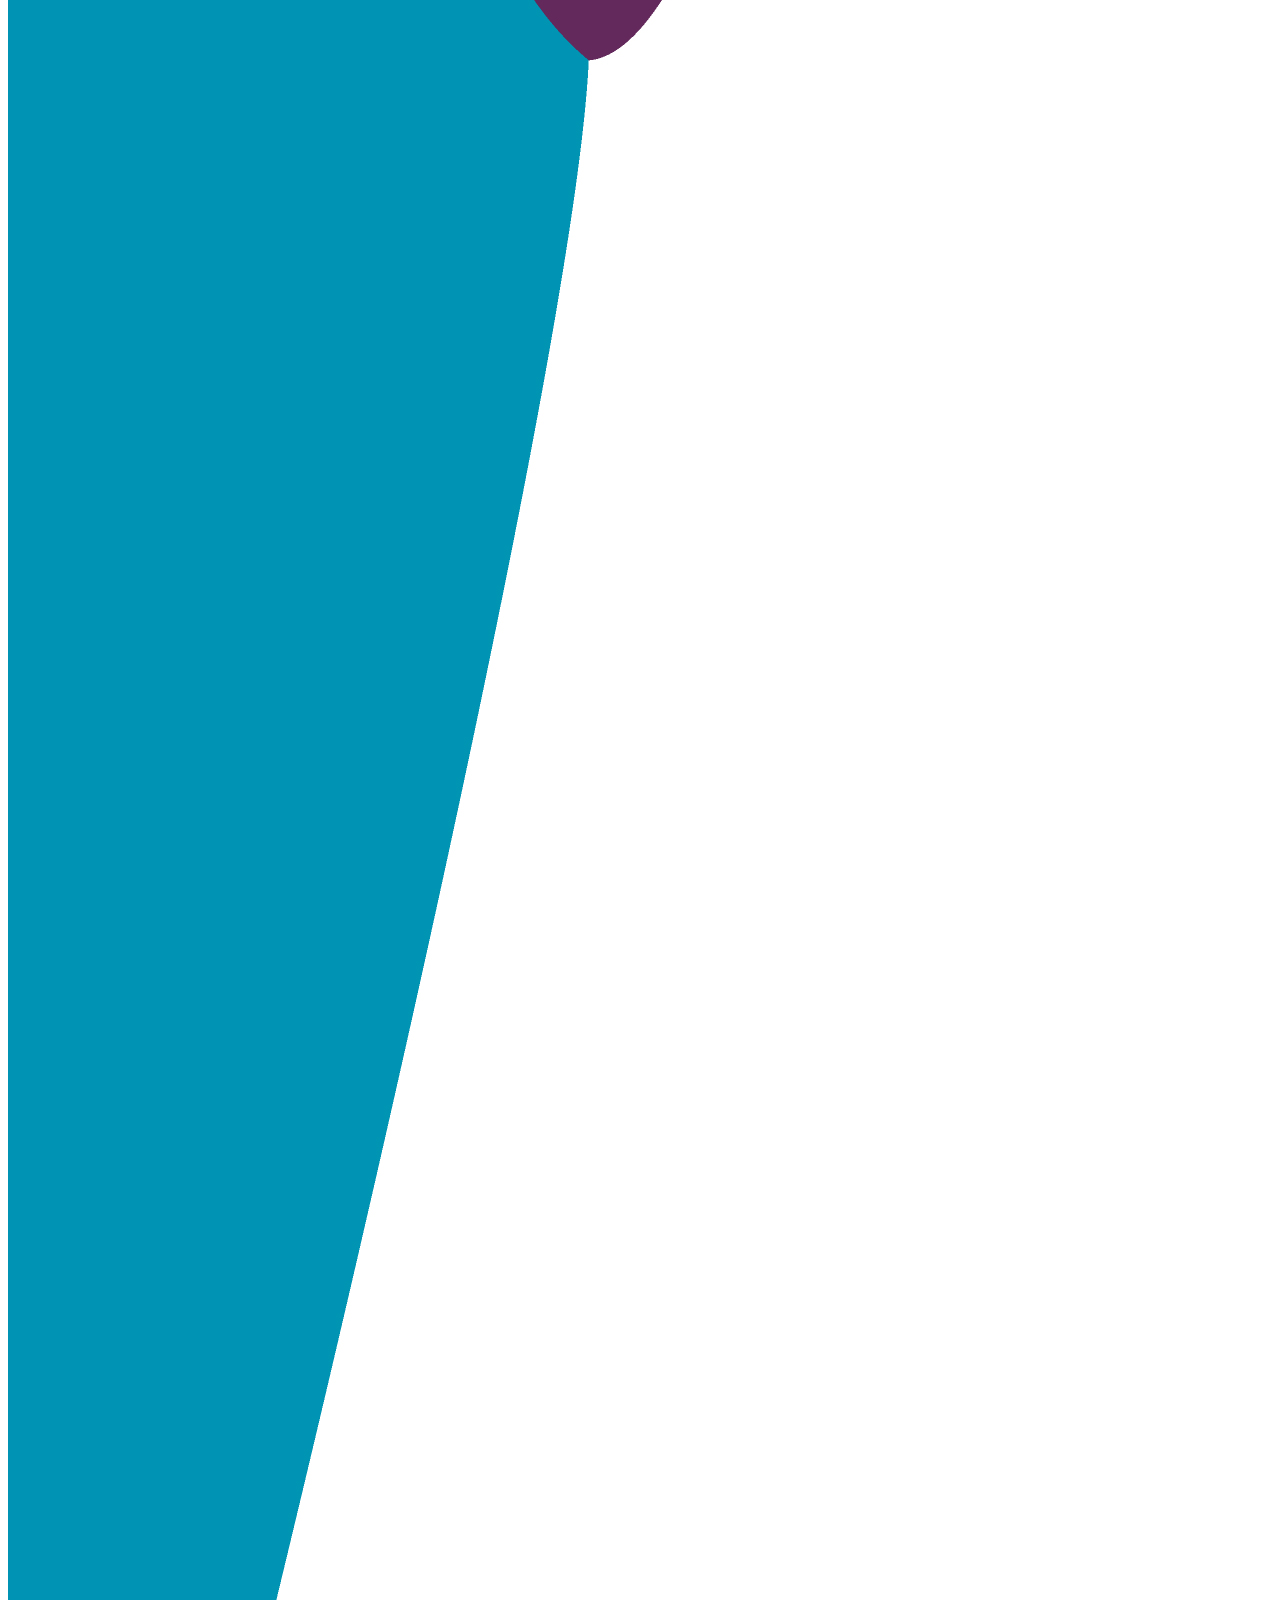
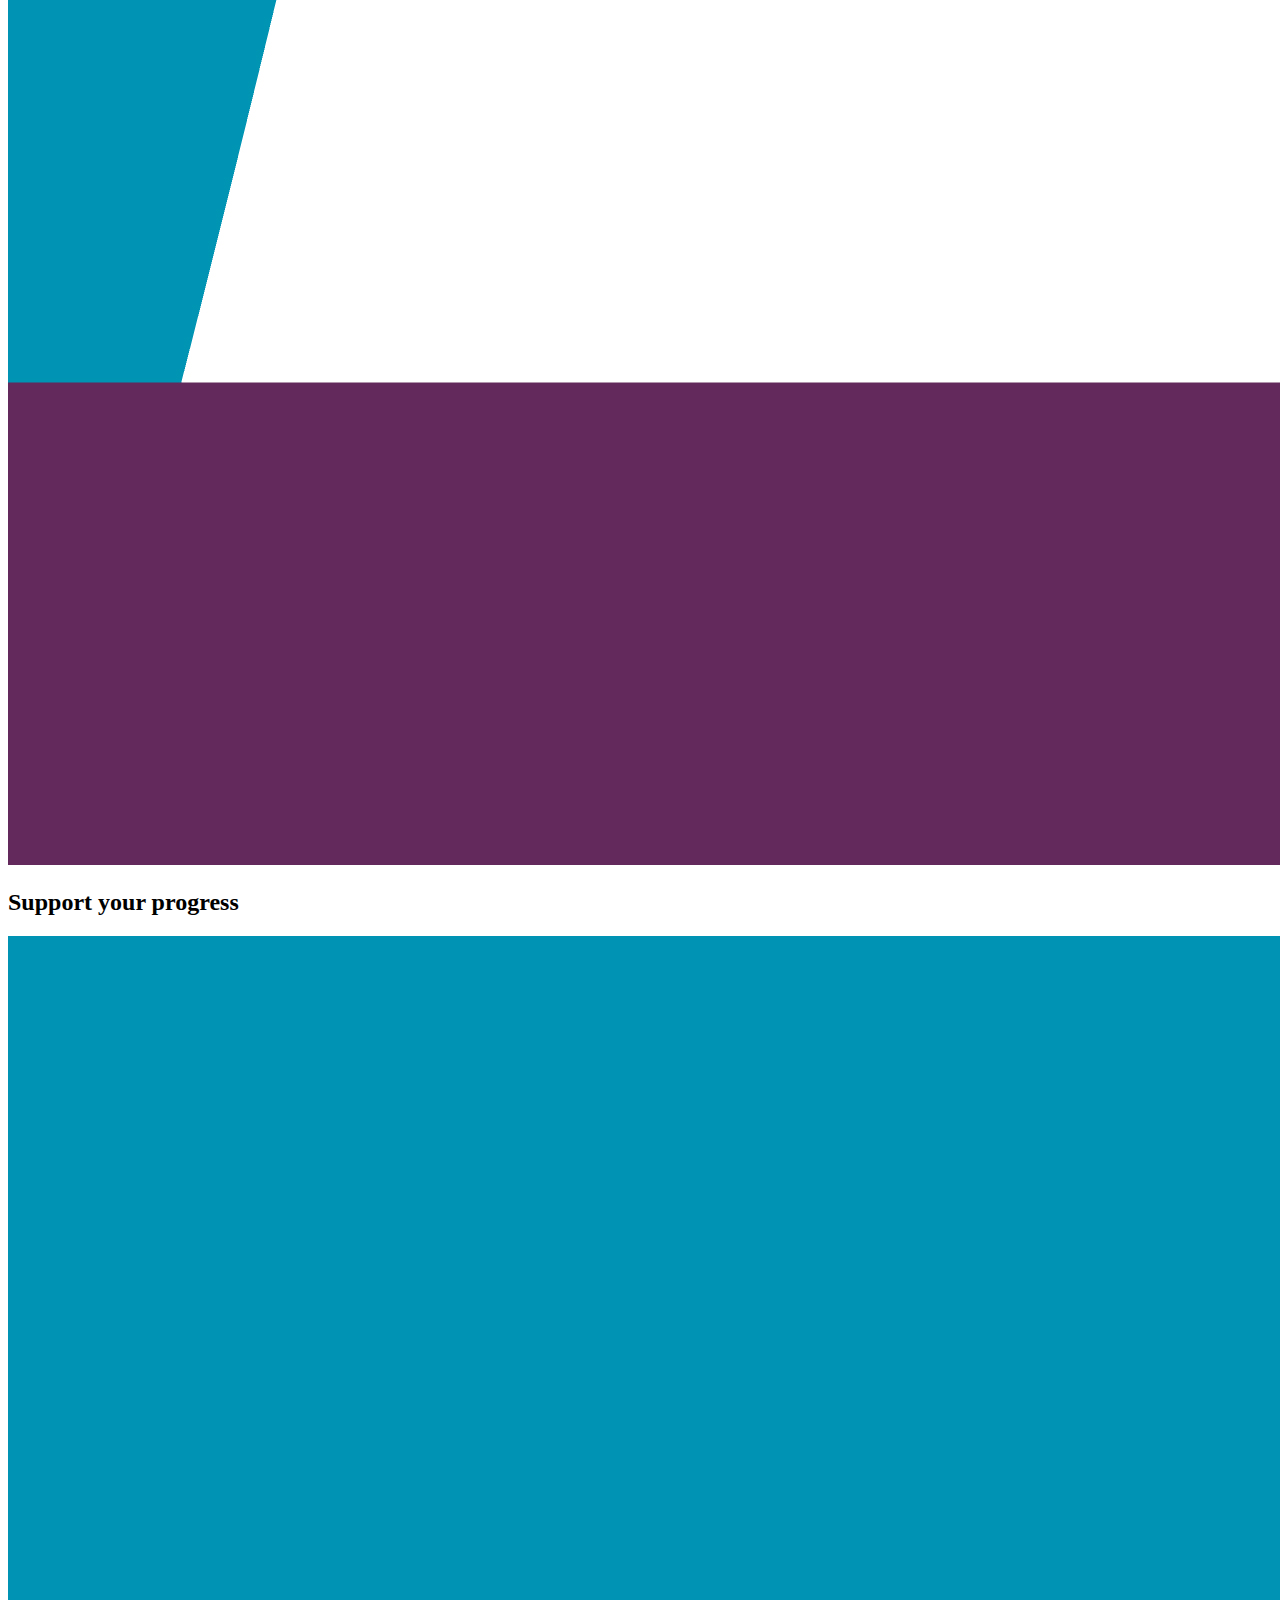
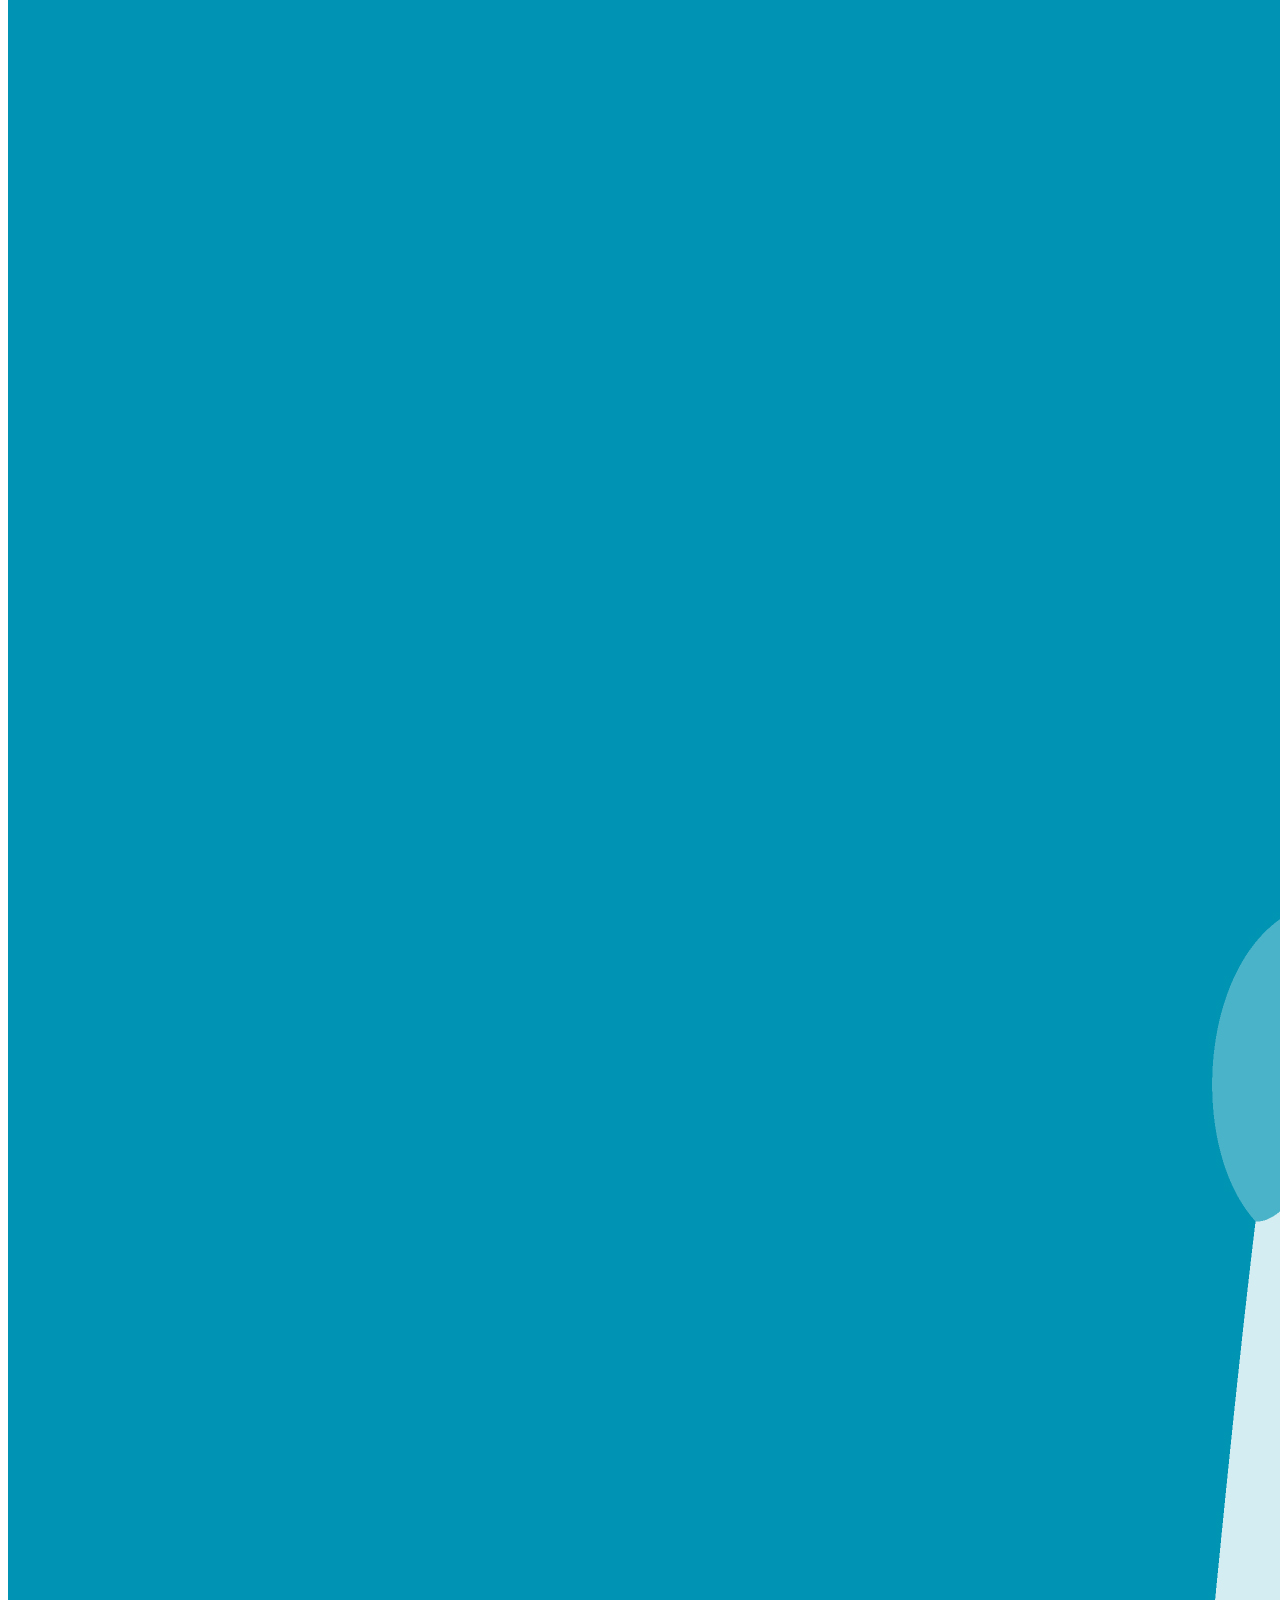
==== commit b16b34cd: "Changed banner tagline" ====
--- a/home.html
+++ b/home.html
@@ -473,7 +473,7 @@
 
             <!-- Newsletter header -->
             <div class="col-md-6">
-                <h2>Be a test pilot for flight beta?</h2>
+                <h2>Sign-up for Flight Beta</h2>
             </div>
             <!-- Newsletter header end -->
 
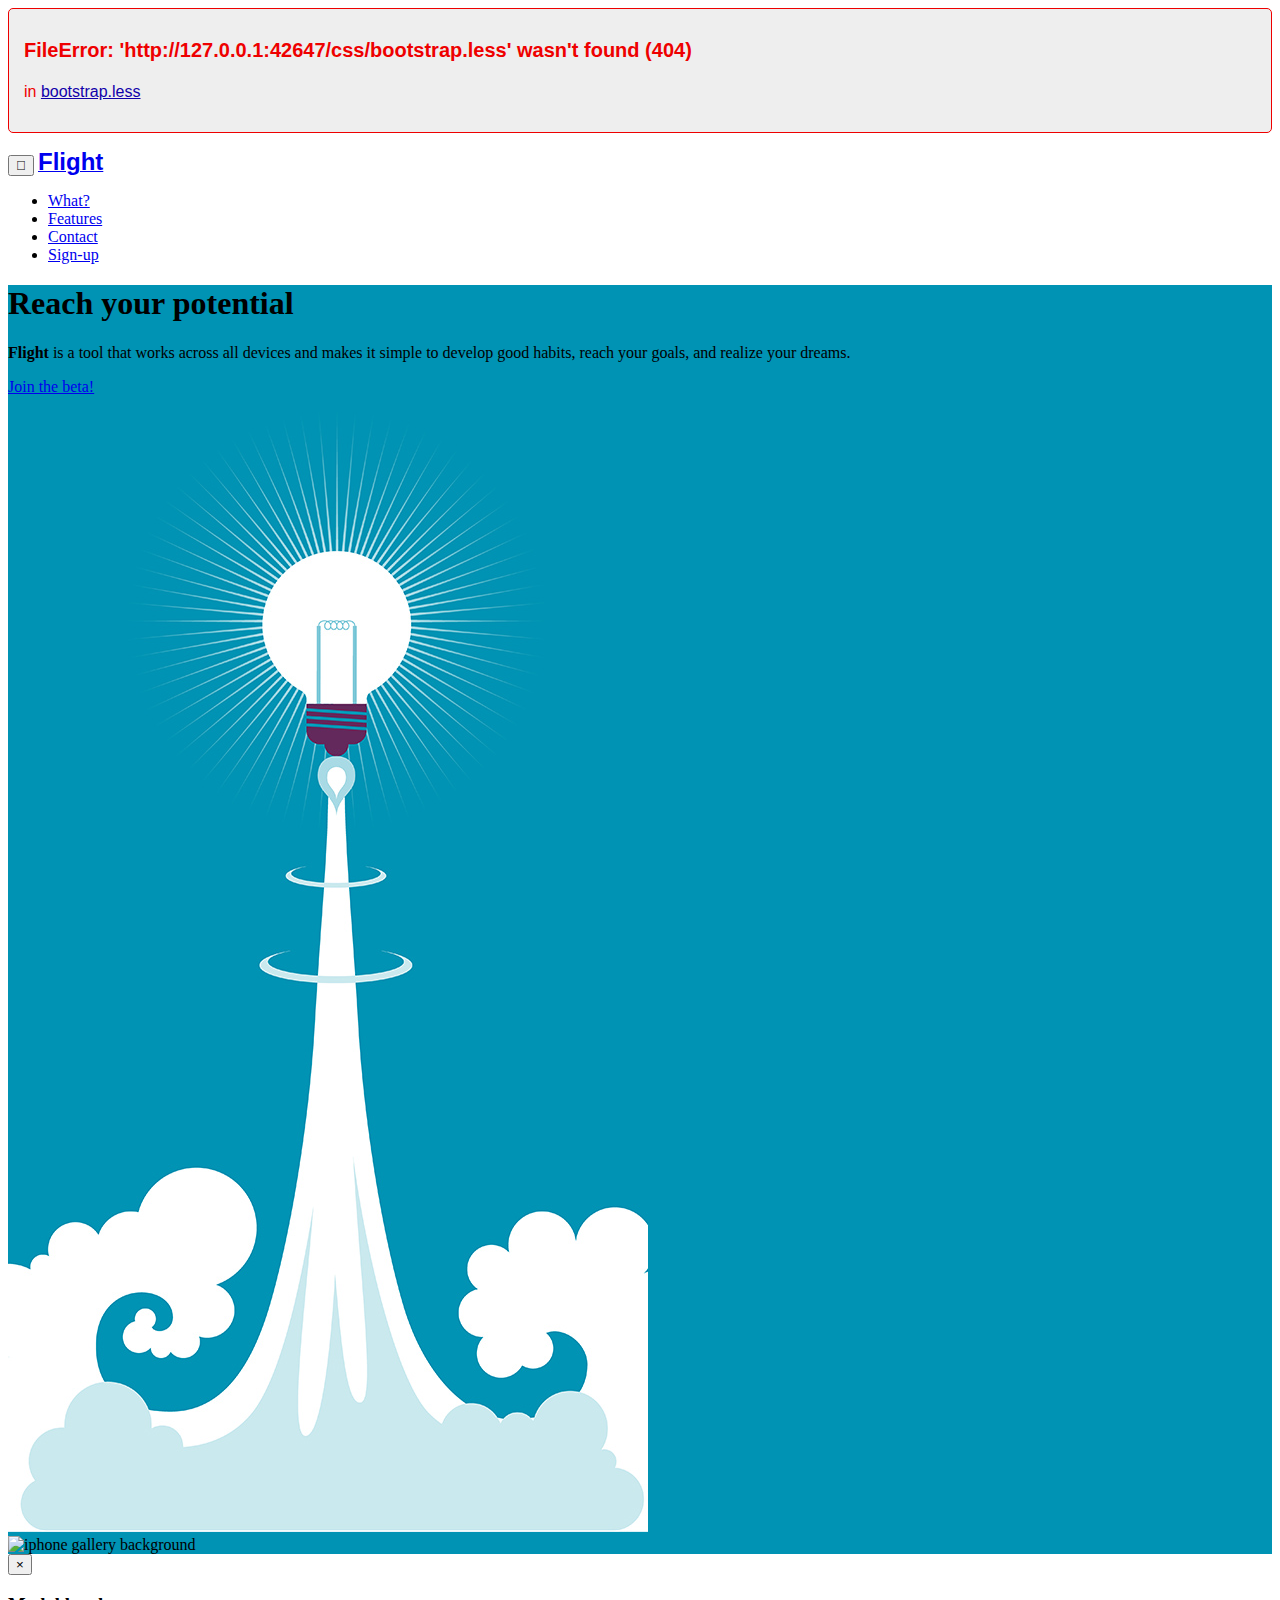
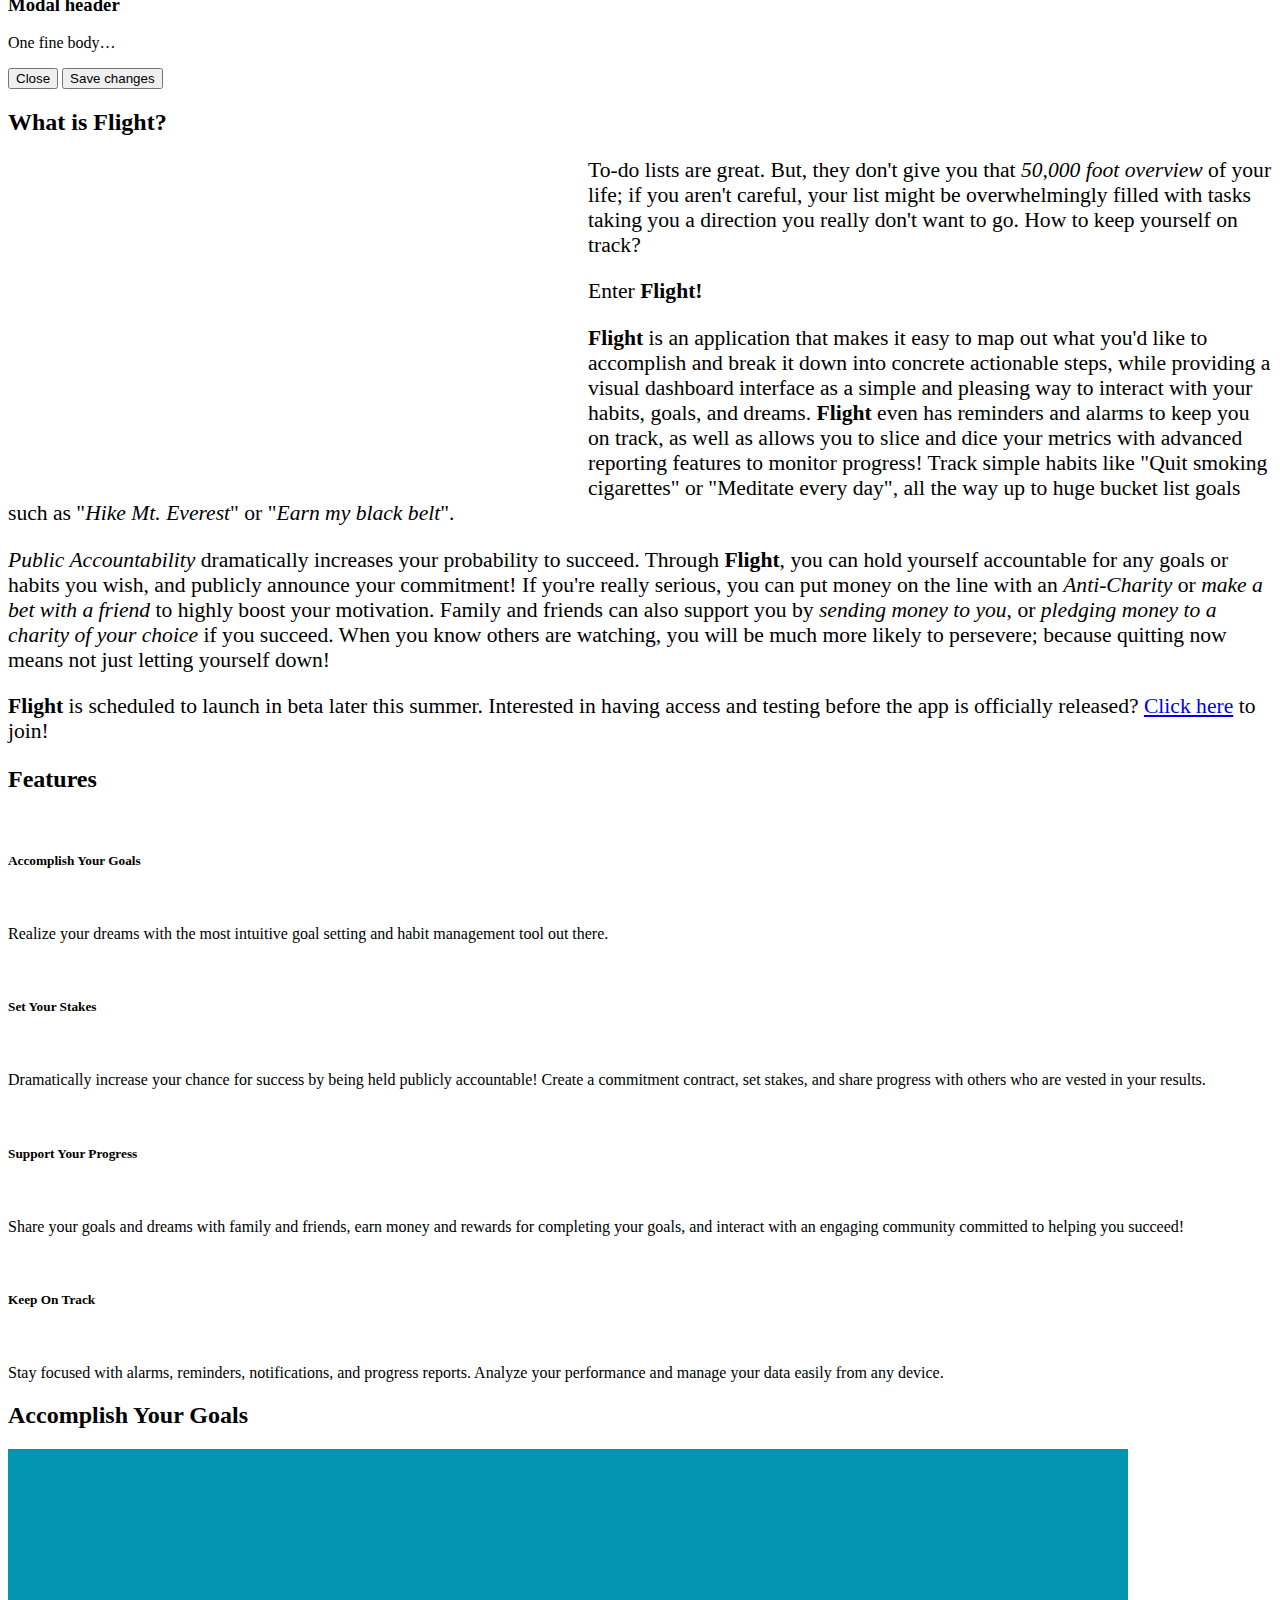
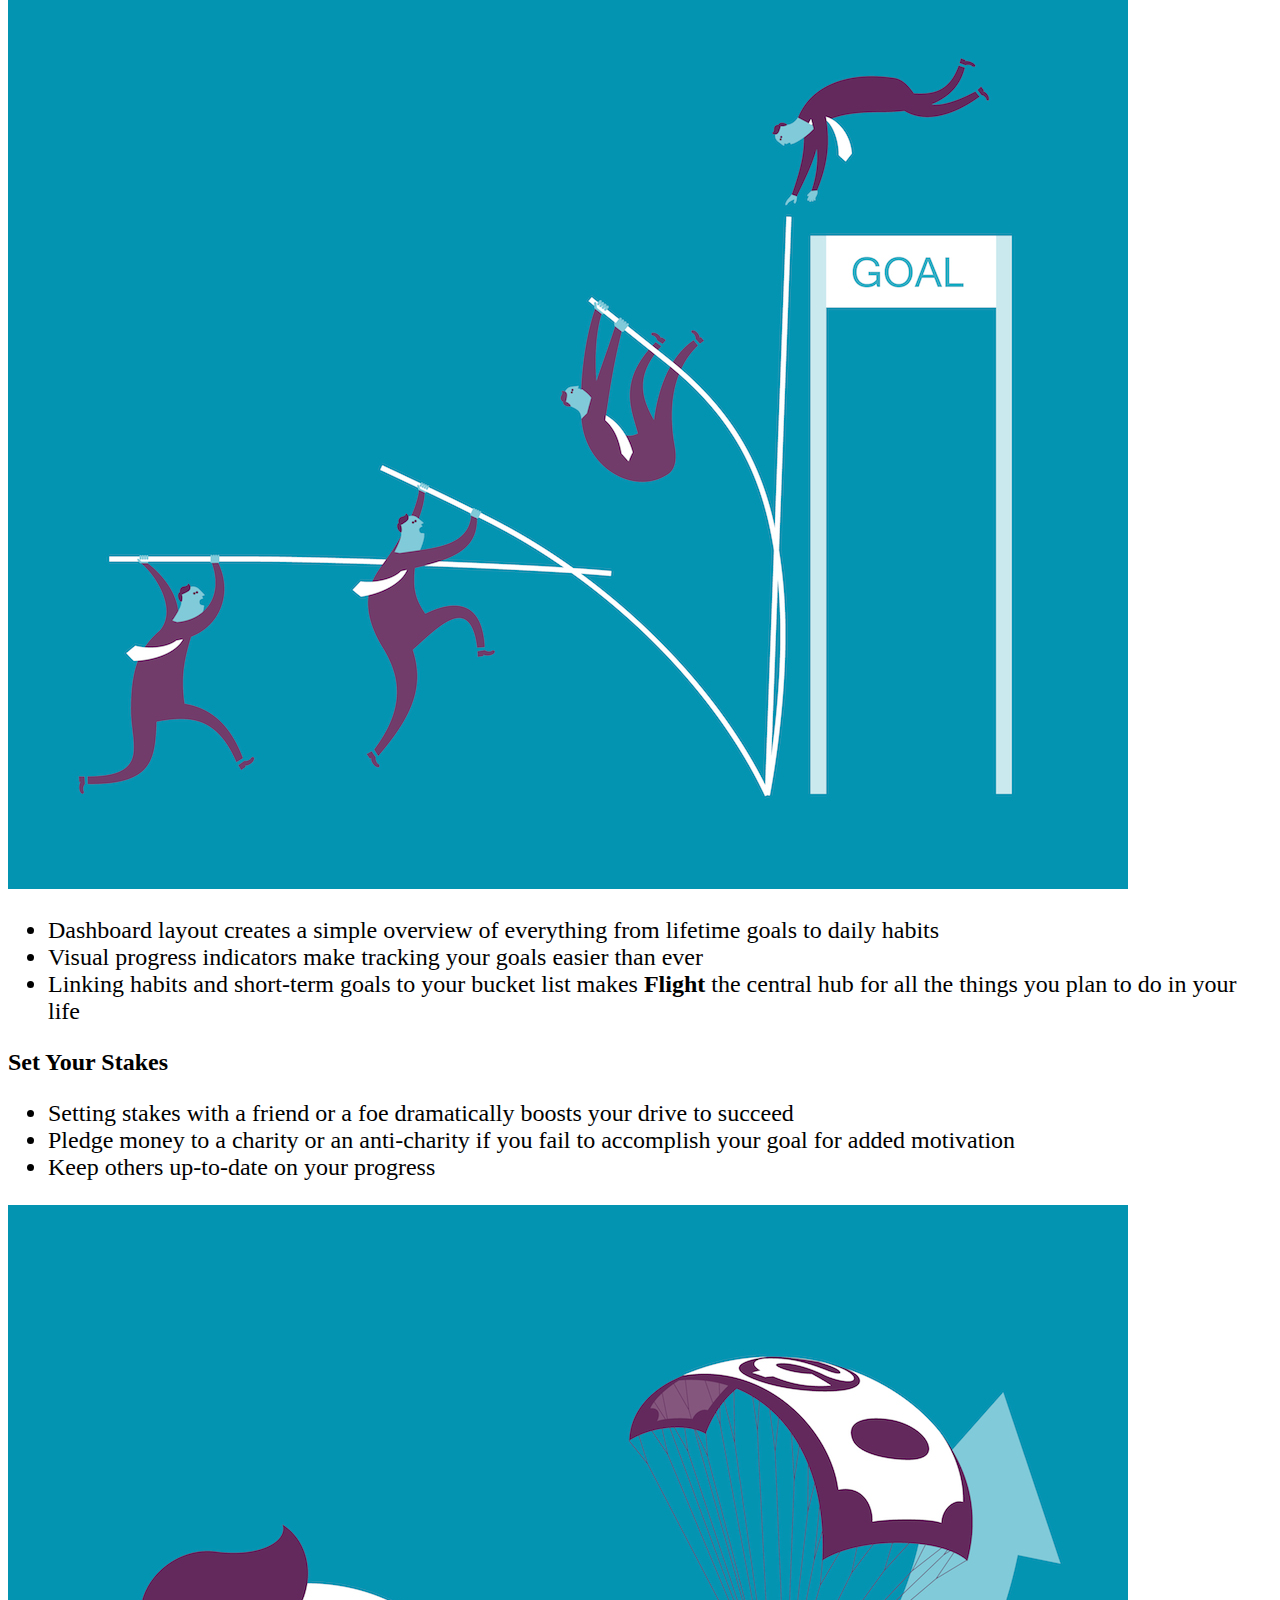
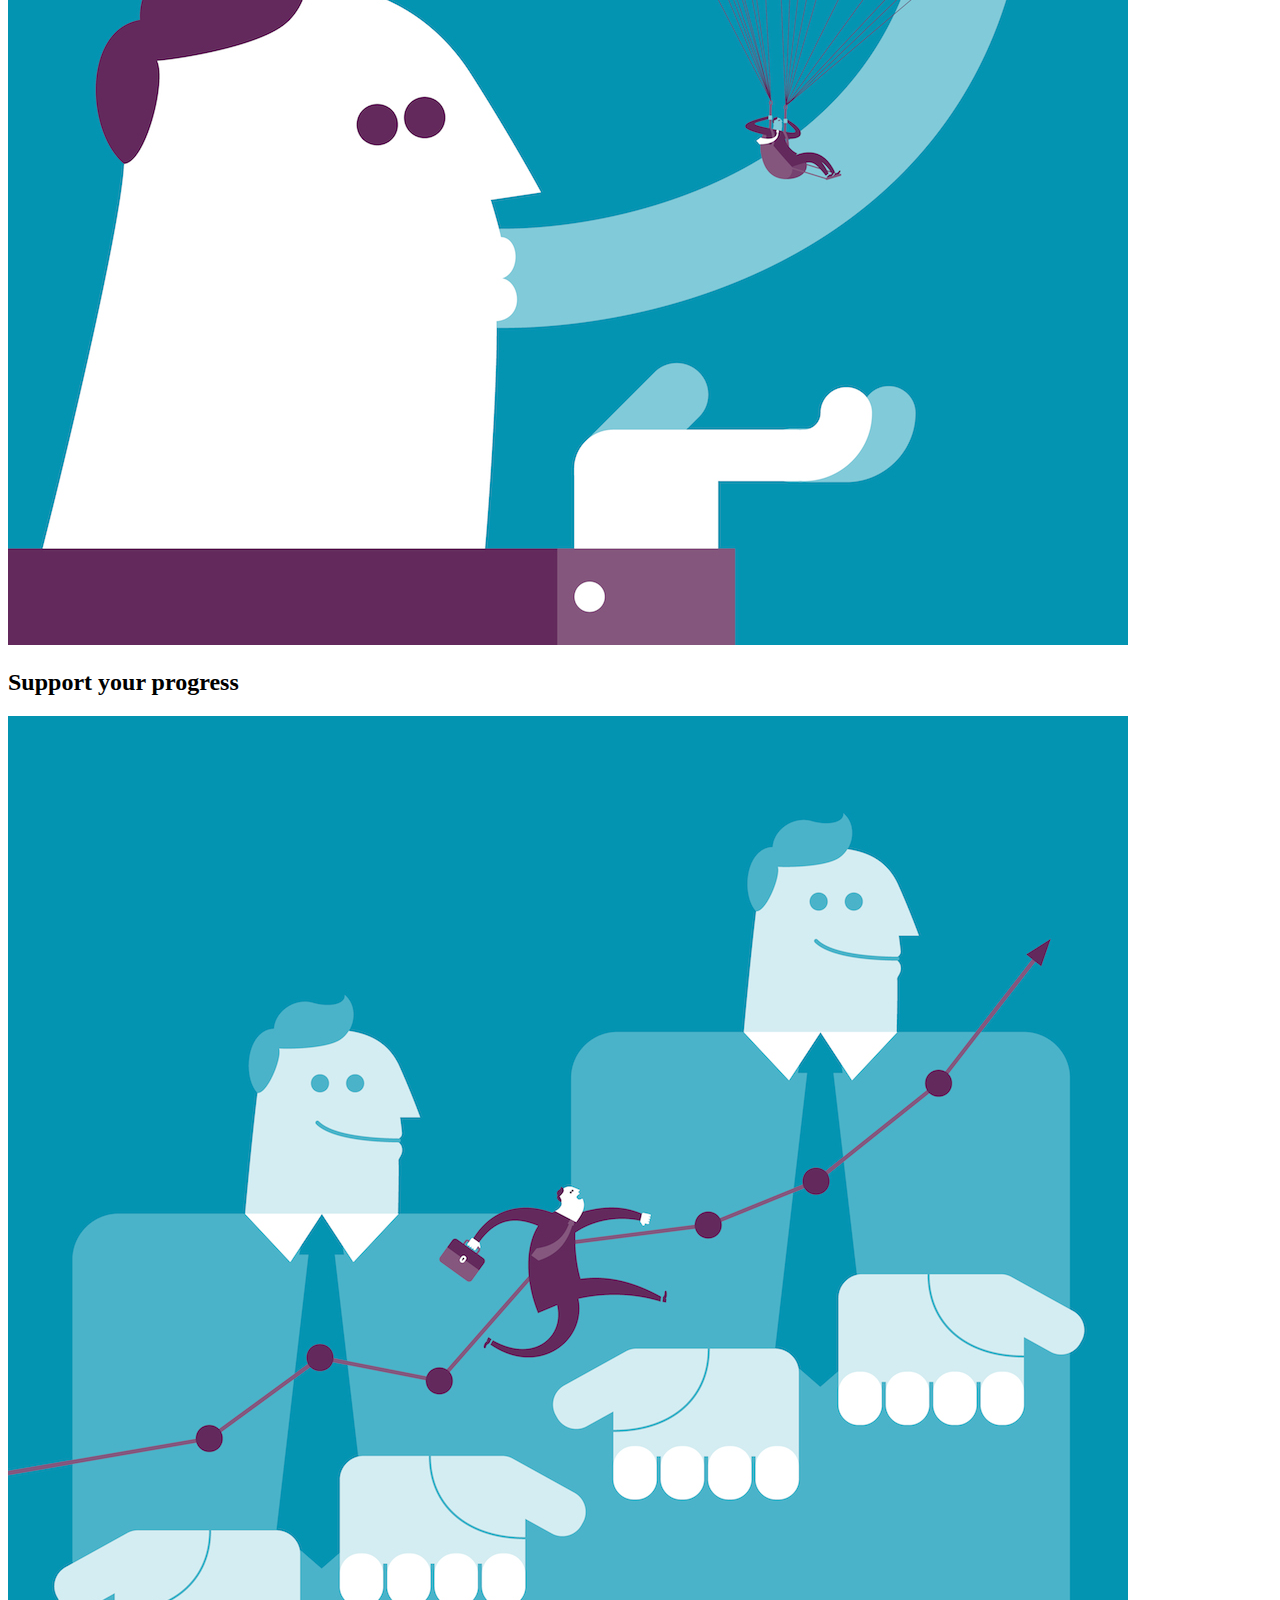
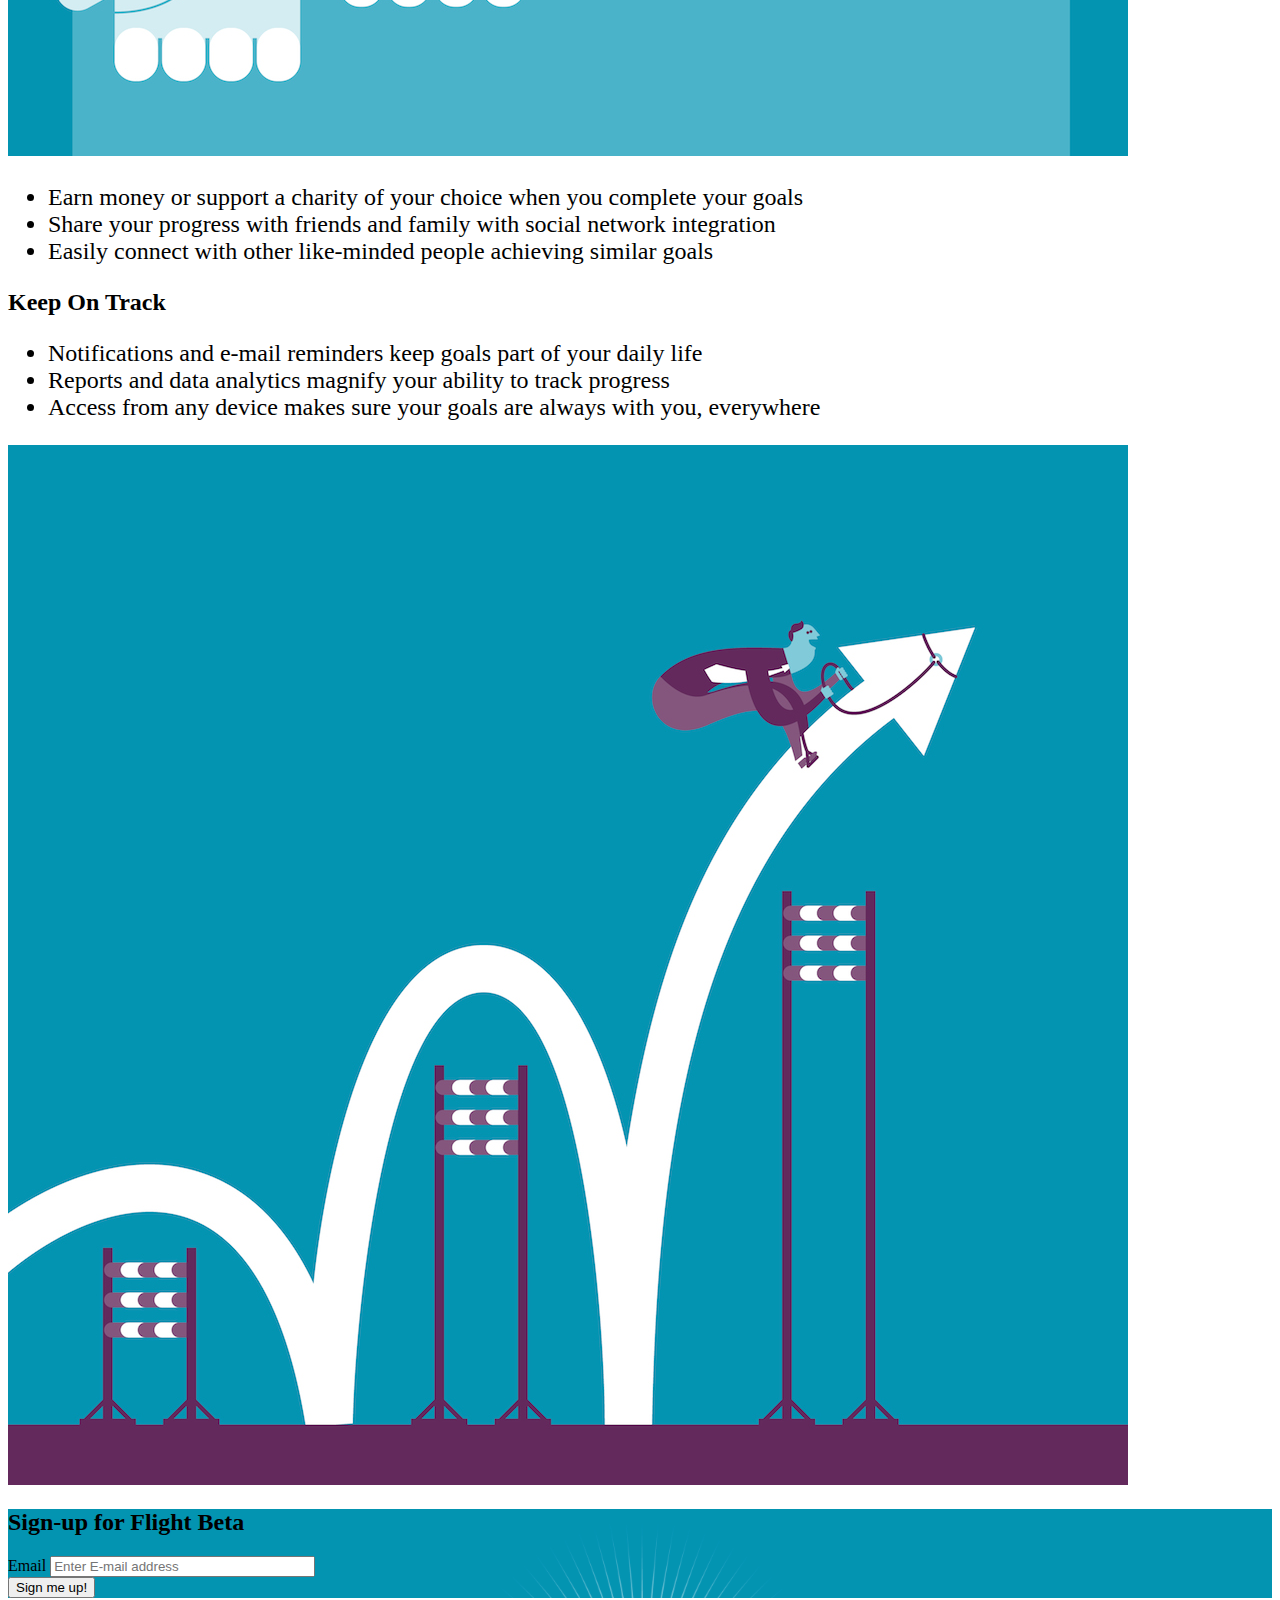
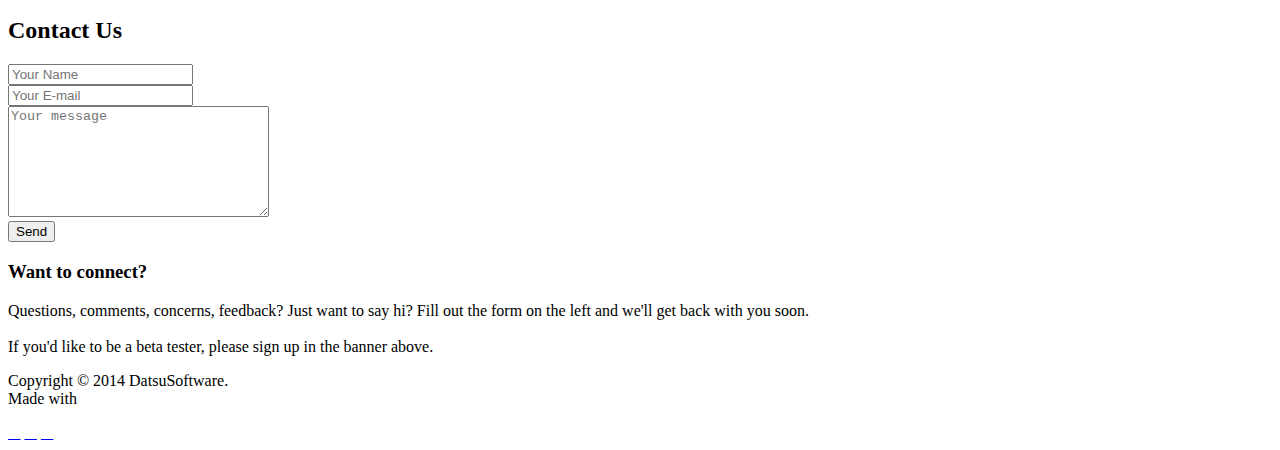
==== commit f37f8bf7: "Fixed image size, resoultion adjustment in iOS, removed parallax background" ====
--- a/home.html
+++ b/home.html
@@ -205,16 +205,36 @@
         </header>
         <!-- Section header end -->
 
-        <div class="row" style="font-size: 135%;">
-            <p>To-do lists are great. But, they don't give you that <i>50,000 foot overview</i> of your life; if you aren't careful, your list might be overwhelmingly filled with tasks taking you a direction you really don't want to go. How to keep yourself on track?</p> 
-
-            <p>Enter <b>Flight</b>! <b>Flight</b> is an application created to help you define and reach your destinations in life: whether it be that big bucket list item you've been wanting to do since you were a kid, or just a simple daily habit you'd like to integrate into your life.</p>
-
-            <p>The <b>Flight</b> application makes it easy to map out what you'd like to accomplish and break it down into concrete actionable steps, while providing a visual dashboard interface as a simple and pleasing way to interact with your habits, goals, and dreams. <b>Flight</b> even has reminders and alarms to keep you on track, as well as allows you to slice and dice your metrics with advanced reporting features to track progress! Track simple habits like "<i>Quit smoking cigarettes</i>" or "<i>Meditate every day</i>", all the way up to huge bucket list goals such as "<i>Hike Mt. Everest</i>" or "<i>Earn my black belt</i>".</p>
-
-            <p><i>Public Accountability</i> dramatically increases your chances for success. Through <b>Flight</b>, you can hold yourself accountable for any goals or habits you wish, and publicly announce your commitment! If you're really serious, you can put money on the line with an <i>Anti-Charity</i> or <i>make a bet with a friend</i> to highly boost your motivation. Family and friends can also support you by <i>sending money to you</i>, or <i>pledging money to a charity of your choice</i> if you succeed. When you know others are watching, you will be much more likely to perservere instead of giving up; because quitting now means not just letting yourself down!</p>
-
-            <p><b>Flight</b> is scheduled to launch in beta later this summer (Q3 2014). Interested in having access and testing before the app is officially released? <a href = "#">Click here</a> to join!</p>
+        <div class="row" style="font-size:135%;text-align:left;">
+            
+            <!-- <div class = "video-container" style="float:left;padding:10px;max-width:560;max-height:315;"> -->
+            <!-- <div id = "promo-video-wrapper" style="float:left;width:100%;max-width:560px;"> -->
+                <!-- <div class = "video-container" style="width:100%;"> -->
+                    <!-- <iframe width="560" height="315" src="//www.youtube.com/embed/BMwgfxmr83M" frameborder="0" allowfullscreen></iframe> -->
+                       <!--  <div class = "row">
+                            <div class="col-xs-6"> -->
+                            <div id = "videoContainer">
+                                <center><embed id = "vid" src="https://www.youtube.com/embed/BMwgfxmr83M" frameborder="0" allowfullscreen></center>
+                            </div>
+                                <p>To-do lists are great. But, they don't give you that <i>50,000 foot overview</i> of your life; if you aren't careful, your list might be overwhelmingly filled with tasks taking you a direction you really don't want to go. How to keep yourself on track?</p>
+                            
+                                 
+                            <!-- </div>
+                            <div class = "col-xs-6"> -->
+                                
+                            <!-- </div>
+                        </div>
+ -->
+                <!-- </div>
+            </div> -->
+            
+            <p>Enter <b>Flight!</b></p>
+
+            <p><b>Flight</b> is an application that makes it easy to map out what you'd like to accomplish and break it down into concrete actionable steps, while providing a visual dashboard interface as a simple and pleasing way to interact with your habits, goals, and dreams. <b>Flight</b> even has reminders and alarms to keep you on track, as well as allows you to slice and dice your metrics with advanced reporting features to monitor progress! Track simple habits like "Quit smoking cigarettes" or "Meditate every day", all the way up to huge bucket list goals such as "<i>Hike Mt. Everest</i>" or "<i>Earn my black belt</i>".</p>
+
+            <p><i>Public Accountability</i> dramatically increases your probability to succeed. Through <b>Flight</b>, you can hold yourself accountable for any goals or habits you wish, and publicly announce your commitment! If you're really serious, you can put money on the line with an <i>Anti-Charity</i> or <i>make a bet with a friend</i> to highly boost your motivation. Family and friends can also support you by <i>sending money to you</i>, or <i>pledging money to a charity of your choice</i> if you succeed. When you know others are watching, you will be much more likely to persevere; because quitting now means not just letting yourself down!</p>
+
+            <p><b>Flight</b> is scheduled to launch in beta later this summer. Interested in having access and testing before the app is officially released? <a href = "#brn-newsletter">Click here</a> to join!</p>
         </div><!-- /row -->
     </div><!-- /container -->
     <a id = "what"></a>
@@ -639,11 +659,21 @@
 <!-- Barnaul custom scripts -->
 <script src="js/scripts.js" type="text/javascript"></script>
 
+<!-- Jquery Video resizer -->
+<!-- <script src="js/jquery.responsiveVideo.js" type="text/javascript"></script> -->
+<!-- Jquery Video end -->
+
 <script type="text/javascript">
    $("#accomplishDiv").click(function(){ window.location = "#accomplish"; });
    $("#setYourStakesDiv").click(function(){ window.location = "#stakes"; });
    $("#supportYourProgressDiv").click(function(){ window.location = "#support"; });
    $("#keepOnTrackDiv").click(function(){ window.location = "#track"; });
+   //$("#vid").responsiveVideo();
+  //  $(document).ready(function(){
+  //   // Target your .container, .wrapper, .post, etc.
+  //   $("#vid").fitVids();
+  // });
+   //$("#vid").fitVids();
 </script>
 
 <!-- Google Analytics BEGIN -->
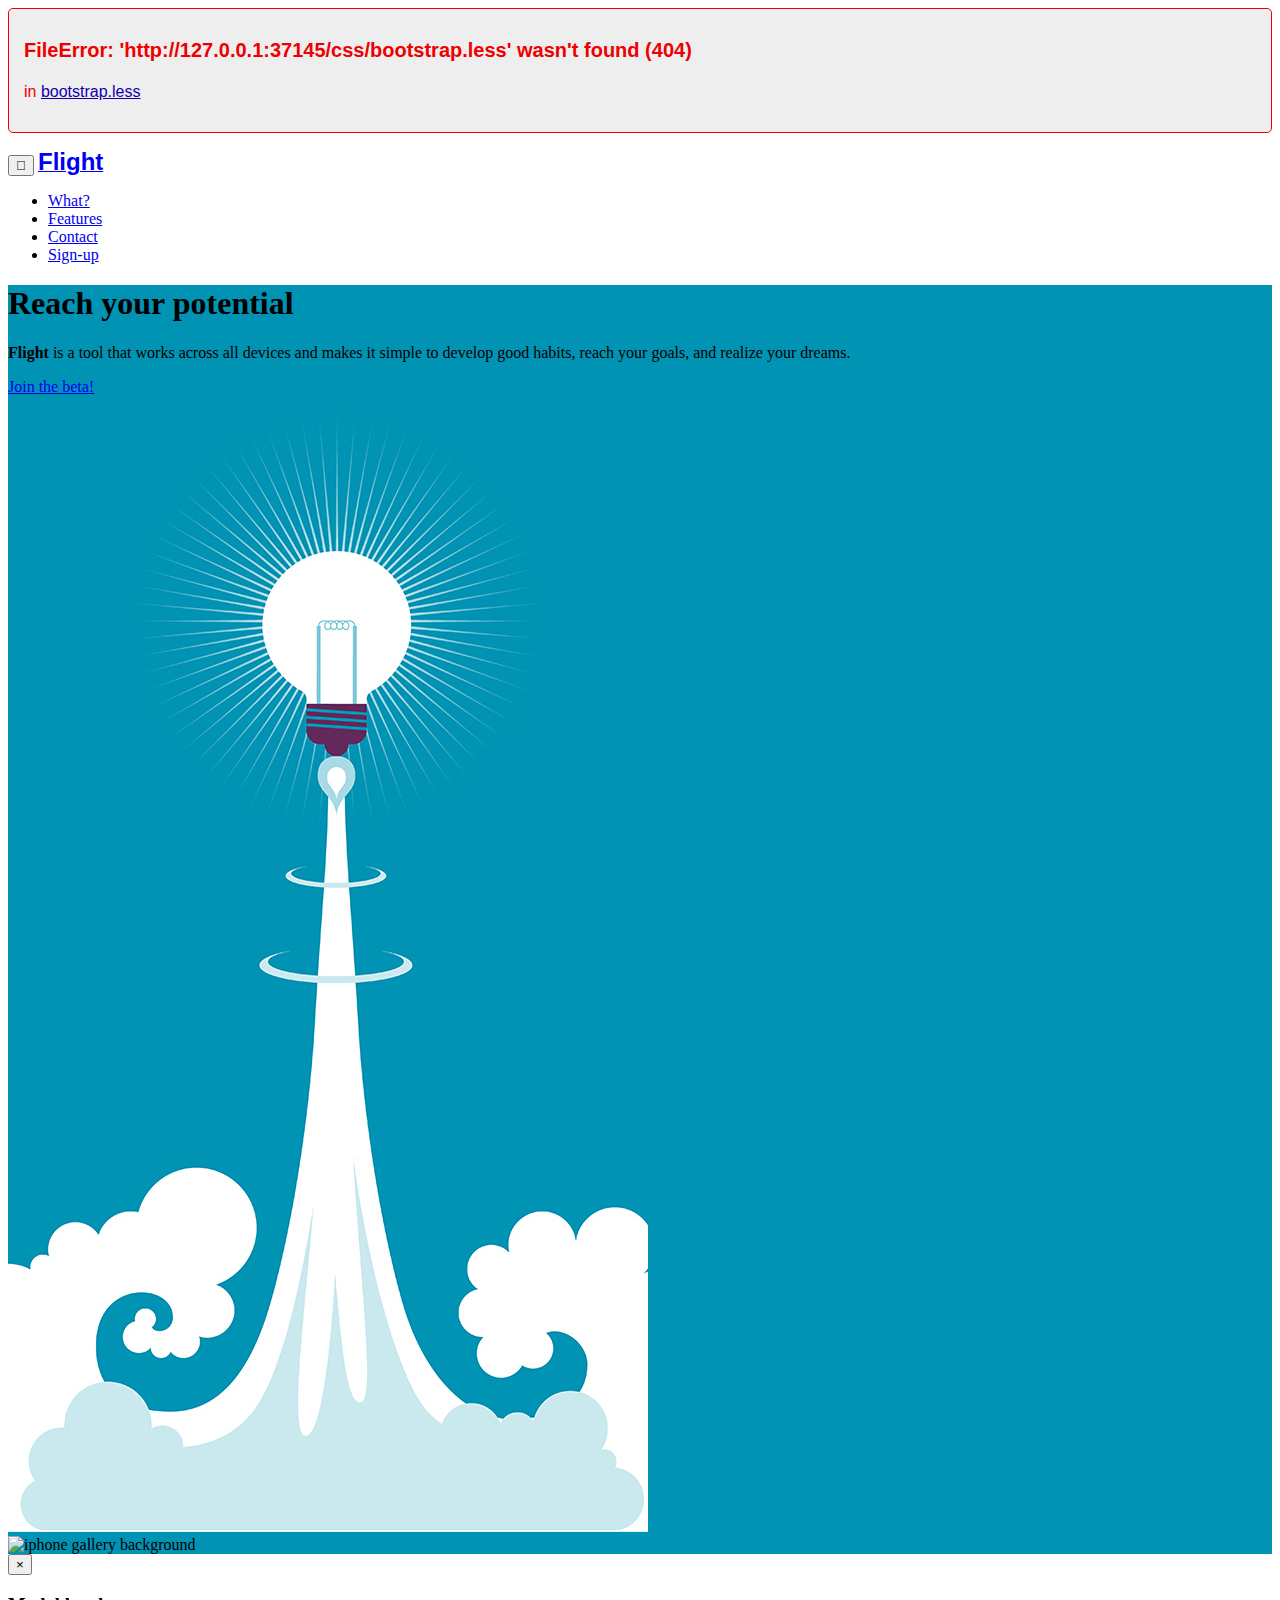
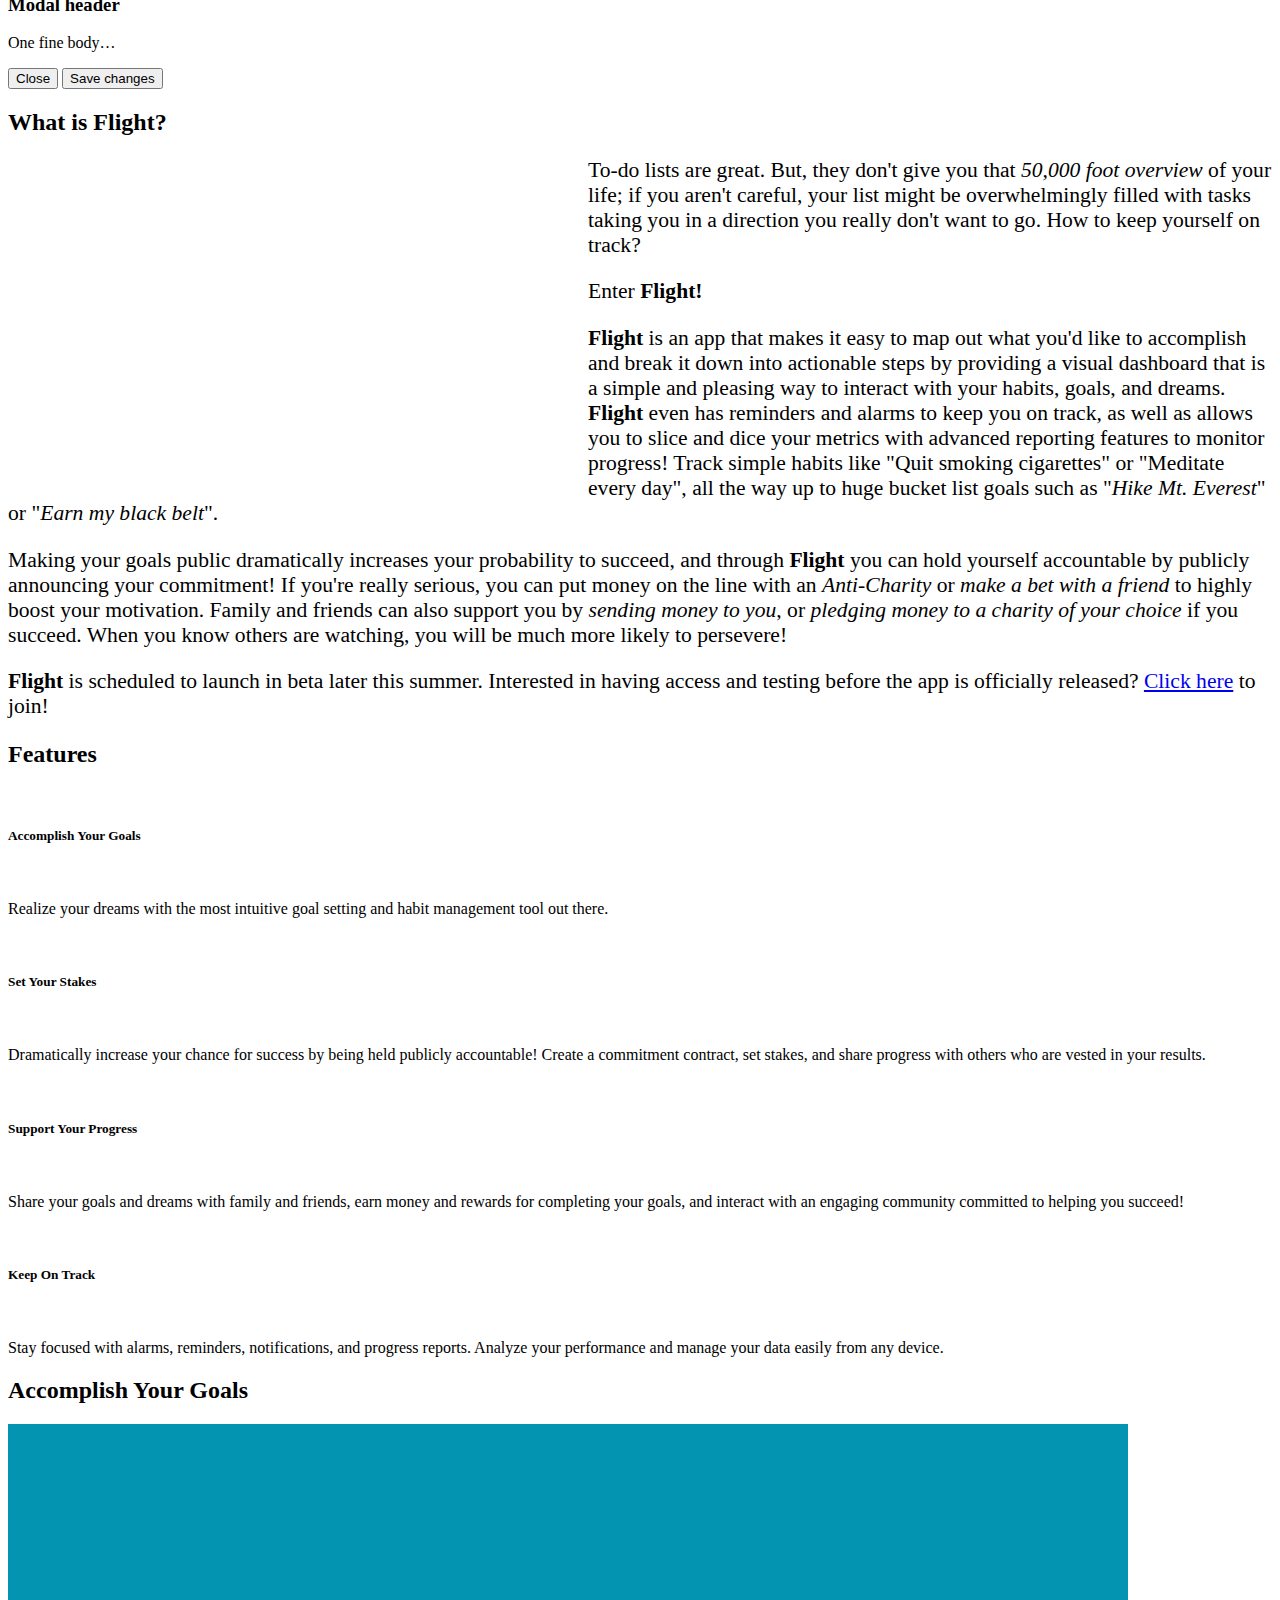
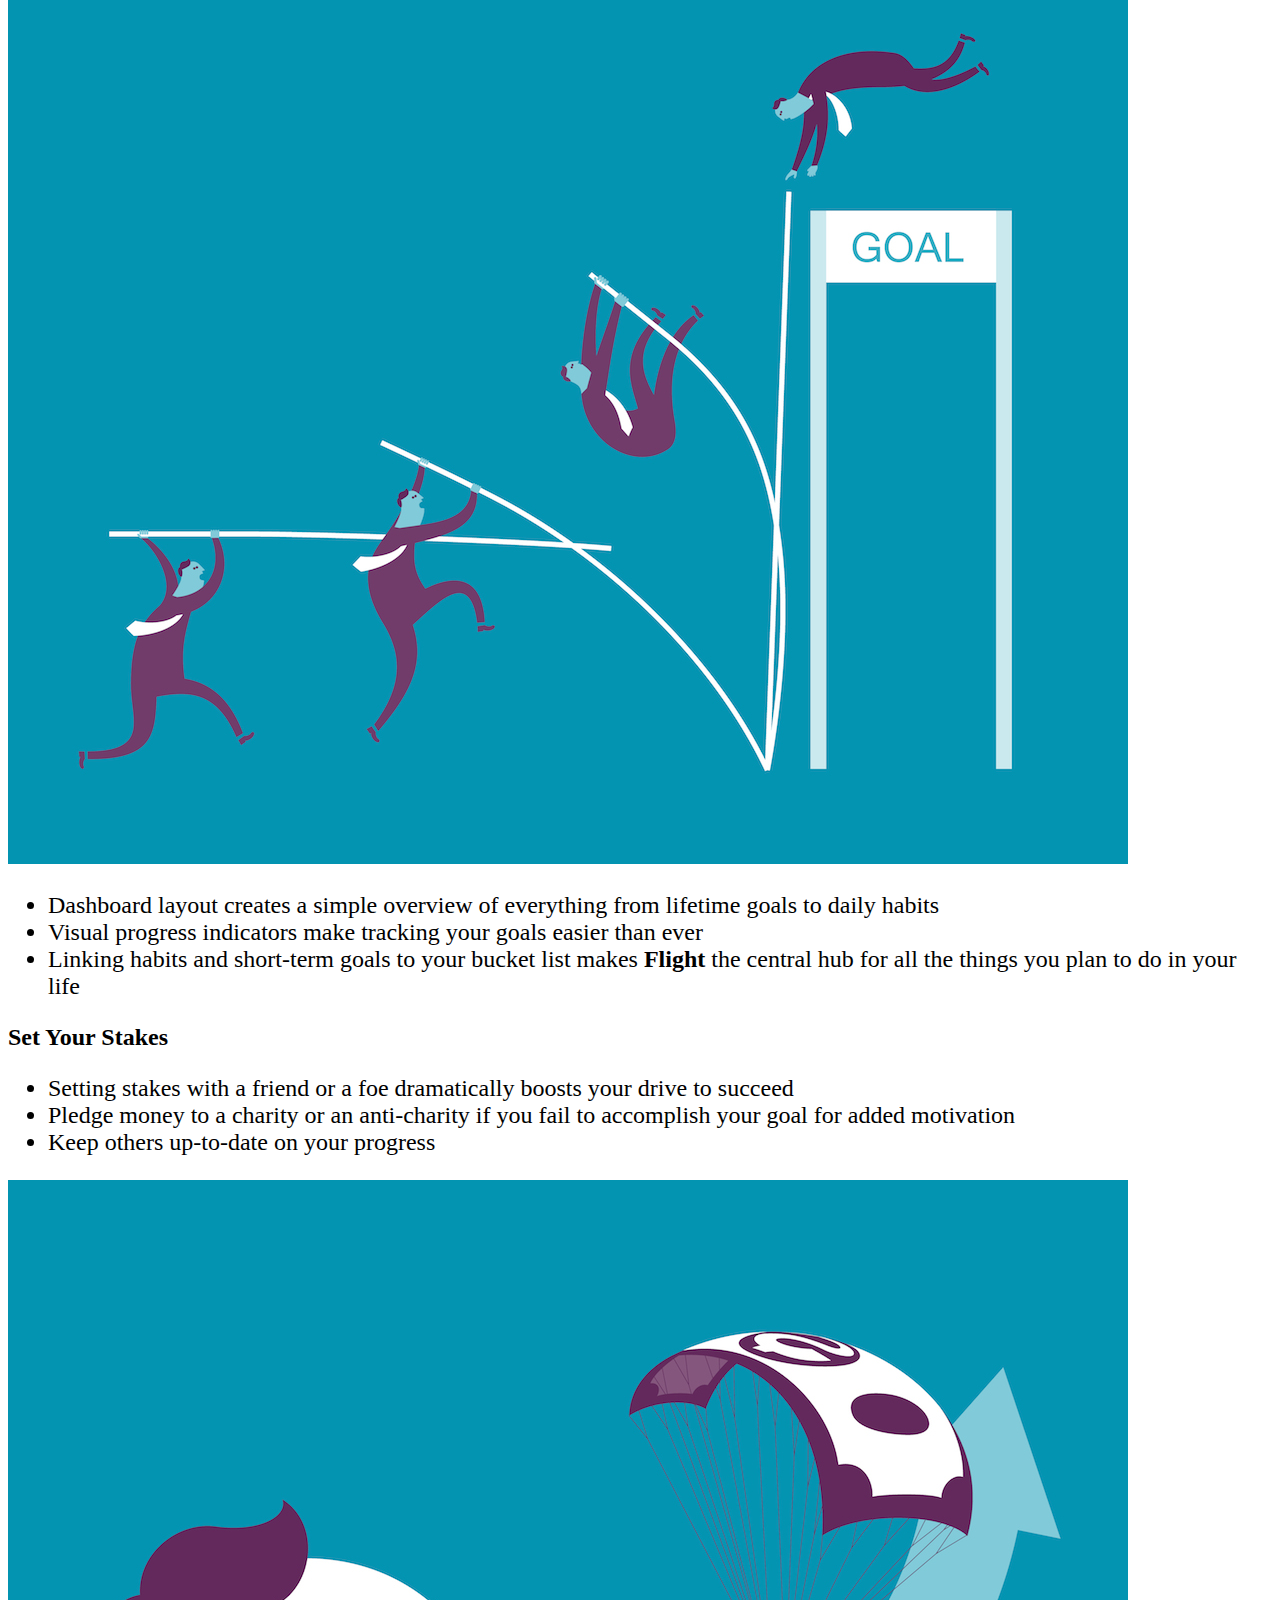
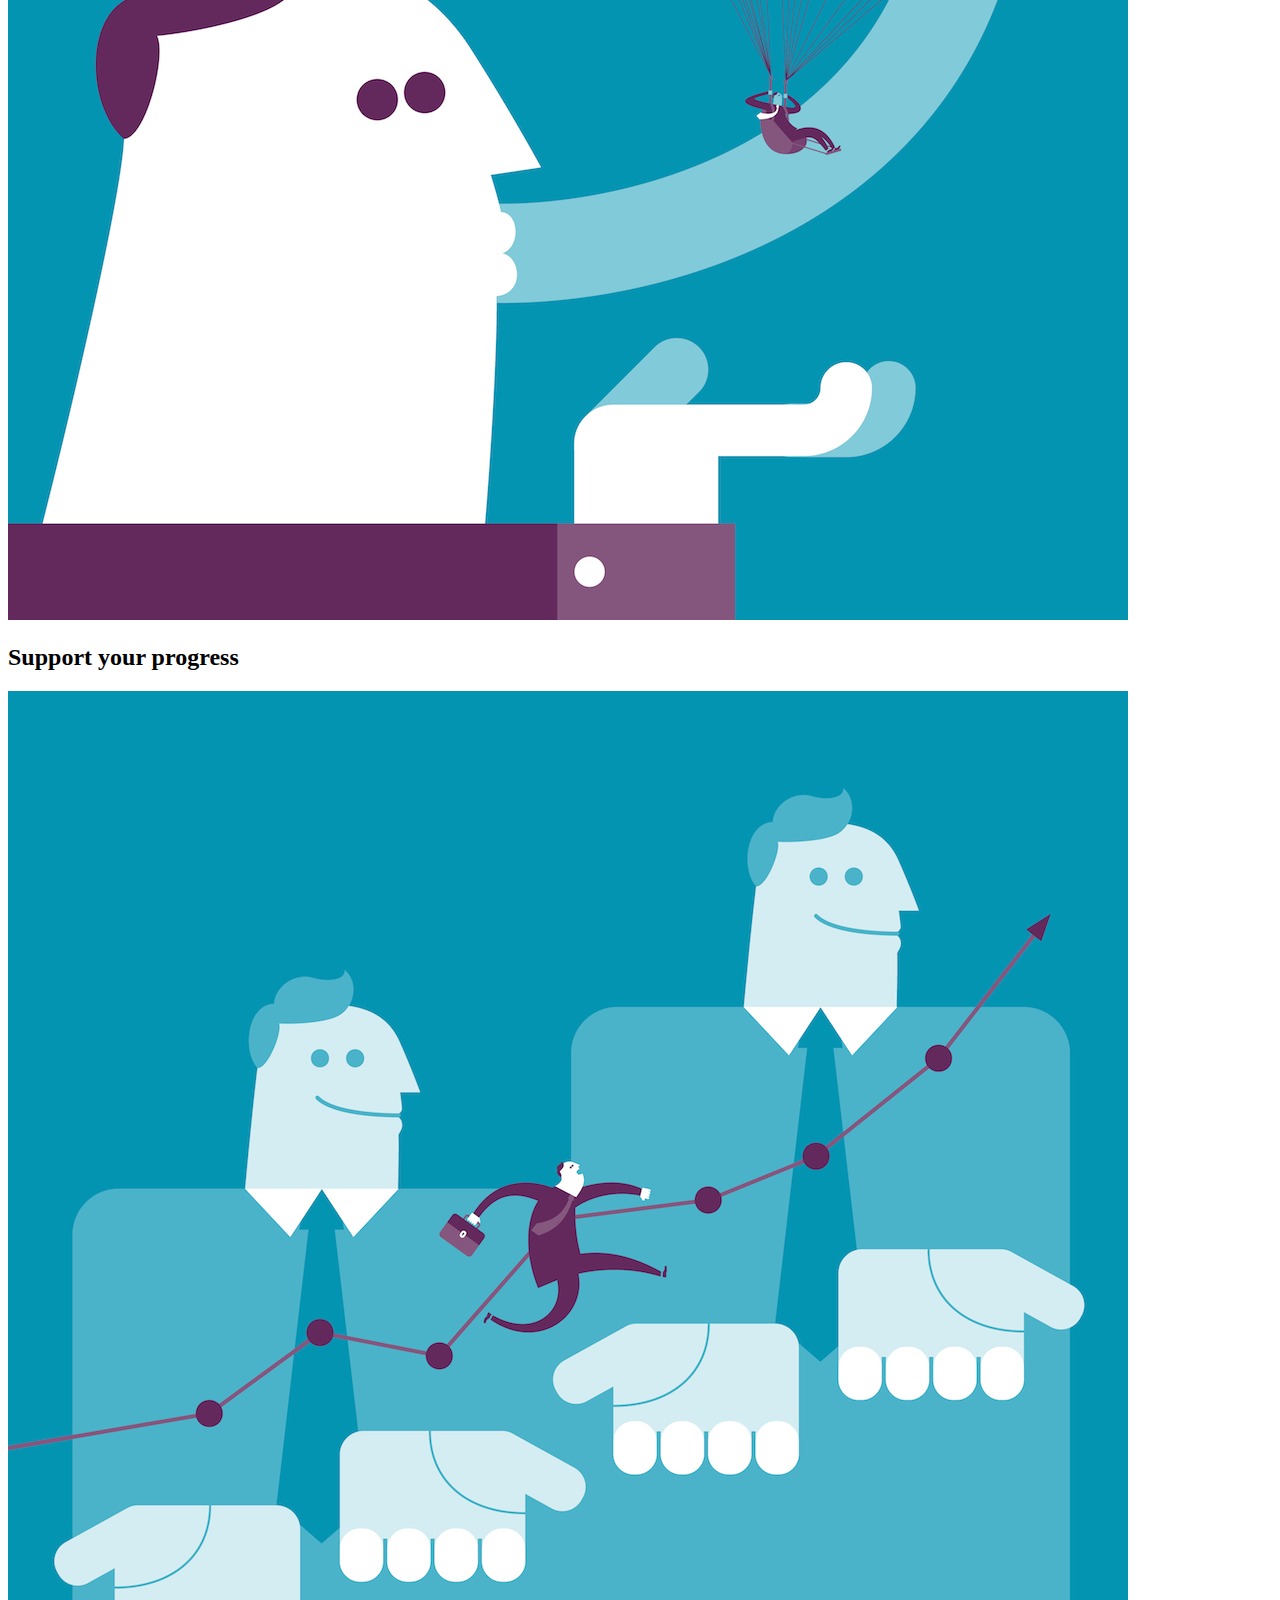
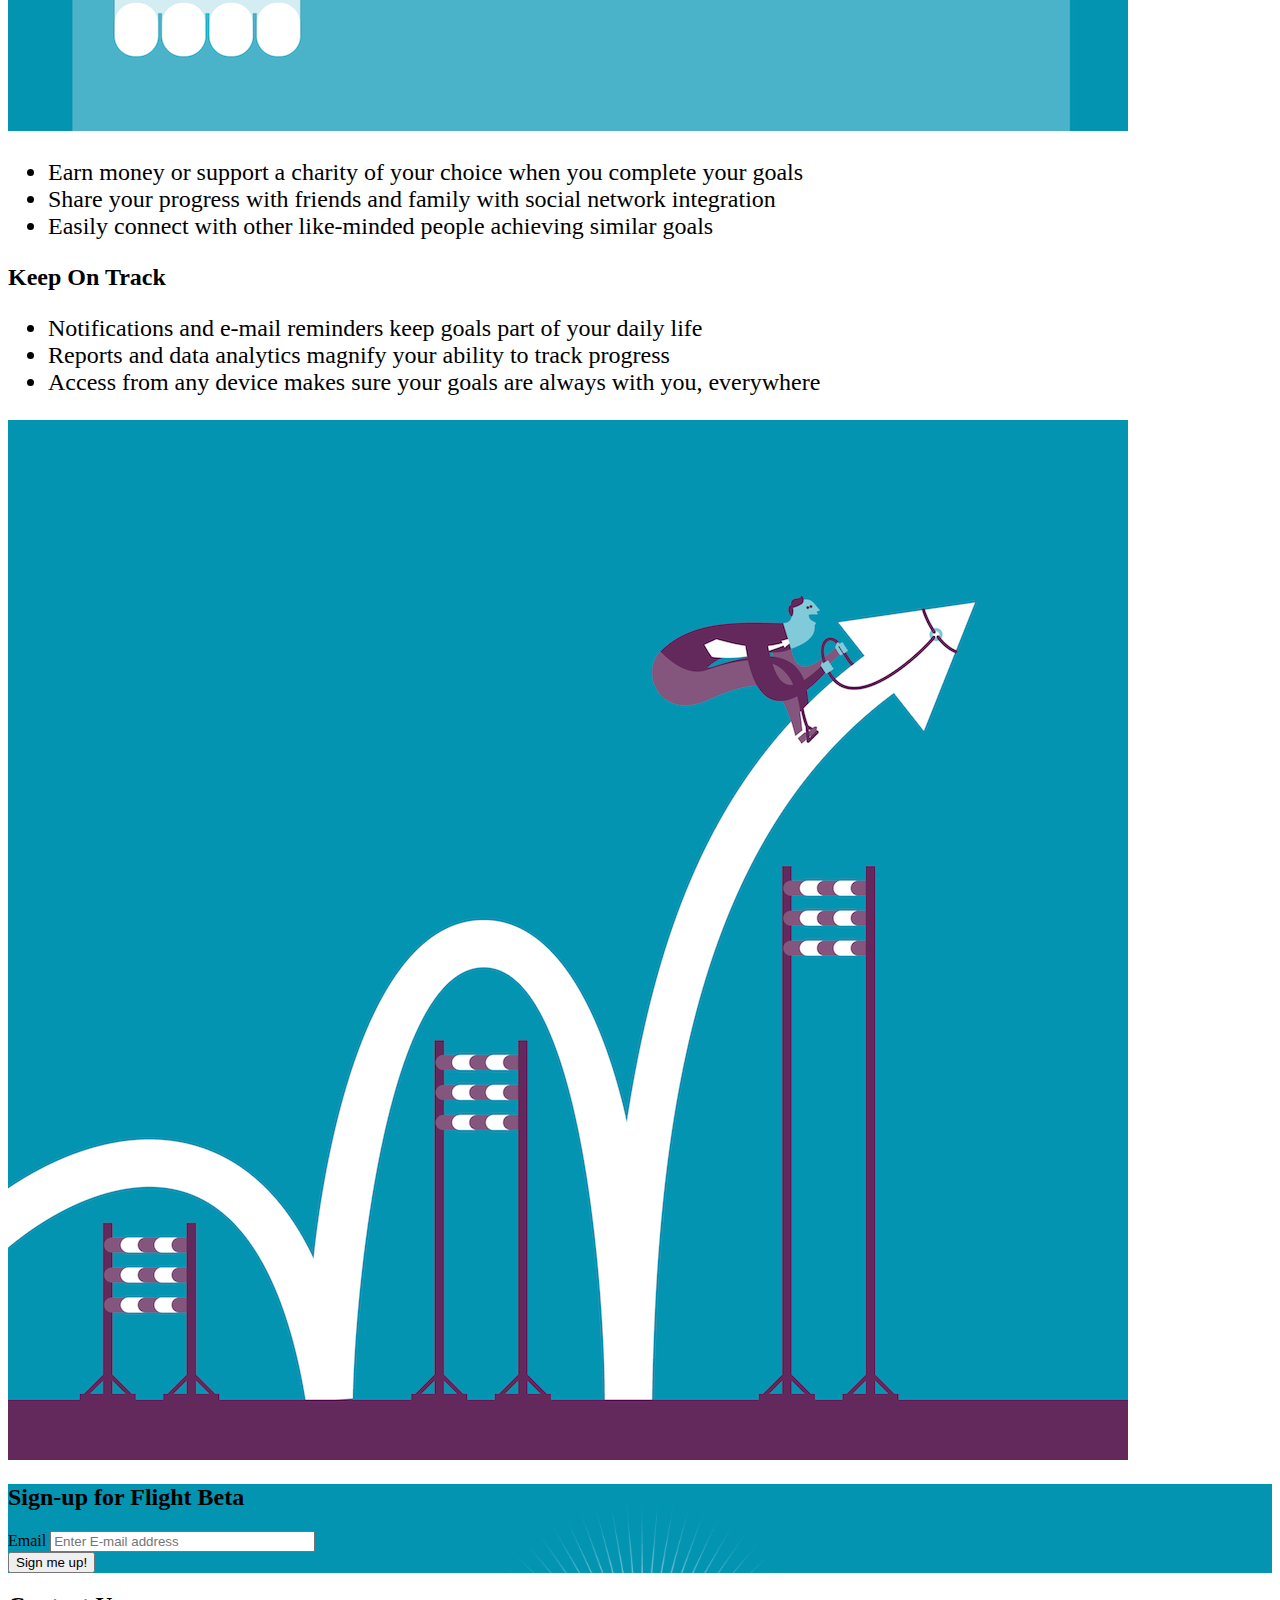
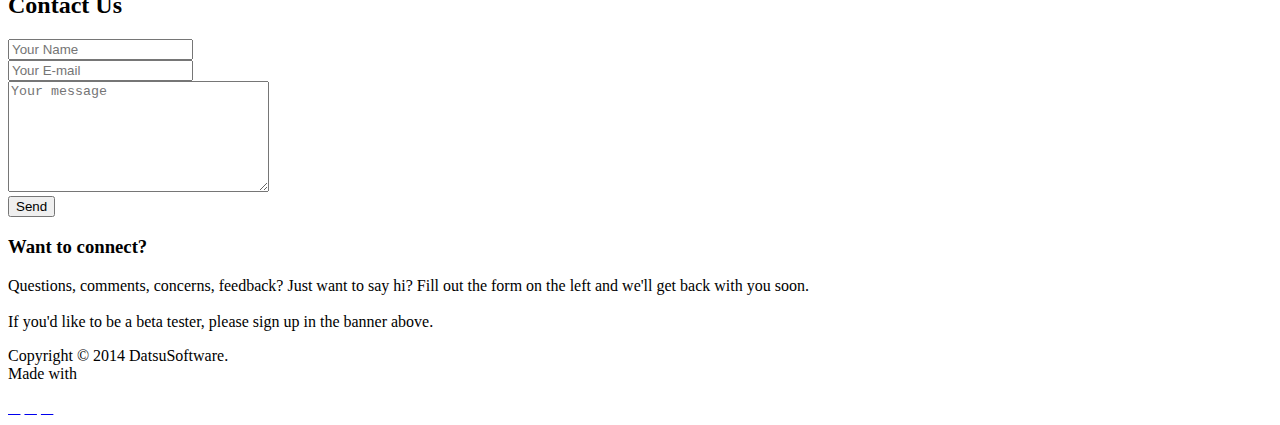
==== commit 1be1f44e: "Updated copy and fixed link to Google+ page" ====
--- a/home.html
+++ b/home.html
@@ -53,7 +53,7 @@
 
     <!-- Custom CSS -->
     <link rel="stylesheet" href="css/bootstrap_custom.css" type="text/css">
-  
+
 </head>
 <!-- =================================================== HEAD END ================================================== -->
 
@@ -206,35 +206,18 @@
         <!-- Section header end -->
 
         <div class="row" style="font-size:135%;text-align:left;">
-            
-            <!-- <div class = "video-container" style="float:left;padding:10px;max-width:560;max-height:315;"> -->
-            <!-- <div id = "promo-video-wrapper" style="float:left;width:100%;max-width:560px;"> -->
-                <!-- <div class = "video-container" style="width:100%;"> -->
-                    <!-- <iframe width="560" height="315" src="//www.youtube.com/embed/BMwgfxmr83M" frameborder="0" allowfullscreen></iframe> -->
-                       <!--  <div class = "row">
-                            <div class="col-xs-6"> -->
-                            <div id = "videoContainer">
-                                <center><embed id = "vid" src="https://www.youtube.com/embed/BMwgfxmr83M" frameborder="0" allowfullscreen></center>
-                            </div>
-                                <p>To-do lists are great. But, they don't give you that <i>50,000 foot overview</i> of your life; if you aren't careful, your list might be overwhelmingly filled with tasks taking you a direction you really don't want to go. How to keep yourself on track?</p>
-                            
-                                 
-                            <!-- </div>
-                            <div class = "col-xs-6"> -->
-                                
-                            <!-- </div>
-                        </div>
- -->
-                <!-- </div>
-            </div> -->
-            
-            <p>Enter <b>Flight!</b></p>
-
-            <p><b>Flight</b> is an application that makes it easy to map out what you'd like to accomplish and break it down into concrete actionable steps, while providing a visual dashboard interface as a simple and pleasing way to interact with your habits, goals, and dreams. <b>Flight</b> even has reminders and alarms to keep you on track, as well as allows you to slice and dice your metrics with advanced reporting features to monitor progress! Track simple habits like "Quit smoking cigarettes" or "Meditate every day", all the way up to huge bucket list goals such as "<i>Hike Mt. Everest</i>" or "<i>Earn my black belt</i>".</p>
-
-            <p><i>Public Accountability</i> dramatically increases your probability to succeed. Through <b>Flight</b>, you can hold yourself accountable for any goals or habits you wish, and publicly announce your commitment! If you're really serious, you can put money on the line with an <i>Anti-Charity</i> or <i>make a bet with a friend</i> to highly boost your motivation. Family and friends can also support you by <i>sending money to you</i>, or <i>pledging money to a charity of your choice</i> if you succeed. When you know others are watching, you will be much more likely to persevere; because quitting now means not just letting yourself down!</p>
-
-            <p><b>Flight</b> is scheduled to launch in beta later this summer. Interested in having access and testing before the app is officially released? <a href = "#brn-newsletter">Click here</a> to join!</p>
+          <div id = "videoContainer">
+              <center><embed id = "vid" src="https://www.youtube.com/embed/BMwgfxmr83M" frameborder="0" allowfullscreen></center>
+          </div>
+              <p>To-do lists are great. But, they don't give you that <i>50,000 foot overview</i> of your life; if you aren't careful, your list might be overwhelmingly filled with tasks taking you in a direction you really don't want to go. How to keep yourself on track?</p>
+
+              <p>Enter <b>Flight!</b></p>
+
+              <p><b>Flight</b> is an app that makes it easy to map out what you'd like to accomplish and break it down into actionable steps by providing a visual dashboard that is a simple and pleasing way to interact with your habits, goals, and dreams. <b>Flight</b> even has reminders and alarms to keep you on track, as well as allows you to slice and dice your metrics with advanced reporting features to monitor progress! Track simple habits like "Quit smoking cigarettes" or "Meditate every day", all the way up to huge bucket list goals such as "<i>Hike Mt. Everest</i>" or "<i>Earn my black belt</i>".</p>
+
+              <p>Making your goals public dramatically increases your probability to succeed, and through <b>Flight</b> you can hold yourself accountable by publicly announcing your commitment! If you're really serious, you can put money on the line with an <i>Anti-Charity</i> or <i>make a bet with a friend</i> to highly boost your motivation. Family and friends can also support you by <i>sending money to you</i>, or <i>pledging money to a charity of your choice</i> if you succeed. When you know others are watching, you will be much more likely to persevere!</p>
+
+              <p><b>Flight</b> is scheduled to launch in beta later this summer. Interested in having access and testing before the app is officially released? <a href = "#brn-newsletter">Click here</a> to join!</p>
         </div><!-- /row -->
     </div><!-- /container -->
     <a id = "what"></a>
@@ -579,7 +562,7 @@
             <!-- Feedback right info -->
             <div class="col-sm-6">
                 <h3 class="color-primary">Want to connect?</h3>
-                <p>Questions, comments, concerns, feedback? Just want to say hi? Fill out the form on the left and we'll get back with you soon. 
+                <p>Questions, comments, concerns, feedback? Just want to say hi? Fill out the form on the left and we'll get back with you soon.
                 <br />
                 <br />
                 If you'd like to be a beta tester, please sign up in the banner above.</p>
@@ -604,7 +587,7 @@
             <!-- Social Media icons -->
             <div class="col-sm-6 text-center">
                 <a href="https://www.facebook.com/flightdo" class="entypo-social sm-icon" target="_blank">&#xe618;</a>
-                <a href="https://plus.google.com/114825888156818922495" class="entypo-social sm-icon" target="_blank">&#xe617;</a>
+                <a href="https://plus.google.com/117108736763290061378" class="entypo-social sm-icon" target="_blank">&#xe617;</a>
                 <a href="https://twitter.com/flightdo" class="entypo-social sm-icon" target="_blank">&#xe619;</a>
             </div><!-- /col-sm-6 -->
             <!-- Social Media icons end -->
@@ -690,4 +673,4 @@
 
 <!-- ================================================ SCRIPTS END ================================================== -->
 </body>
-</html>+</html>
